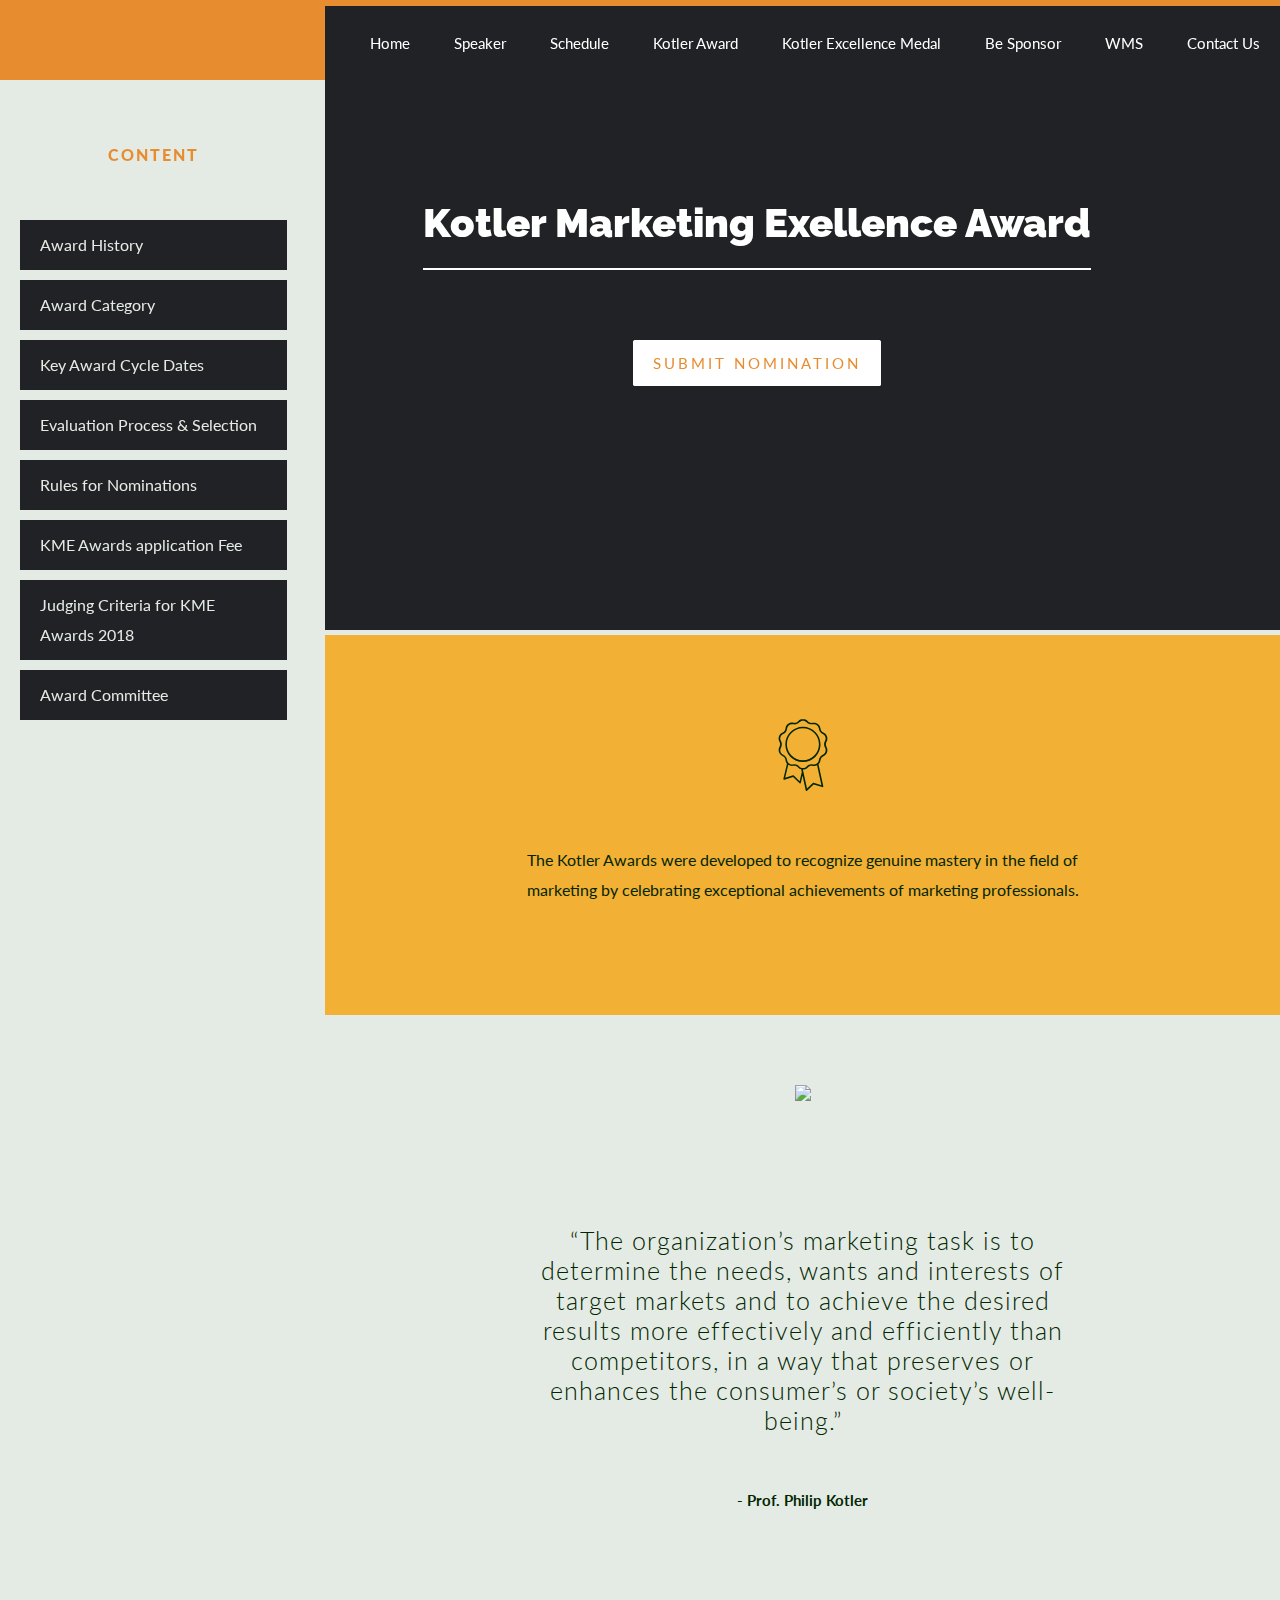
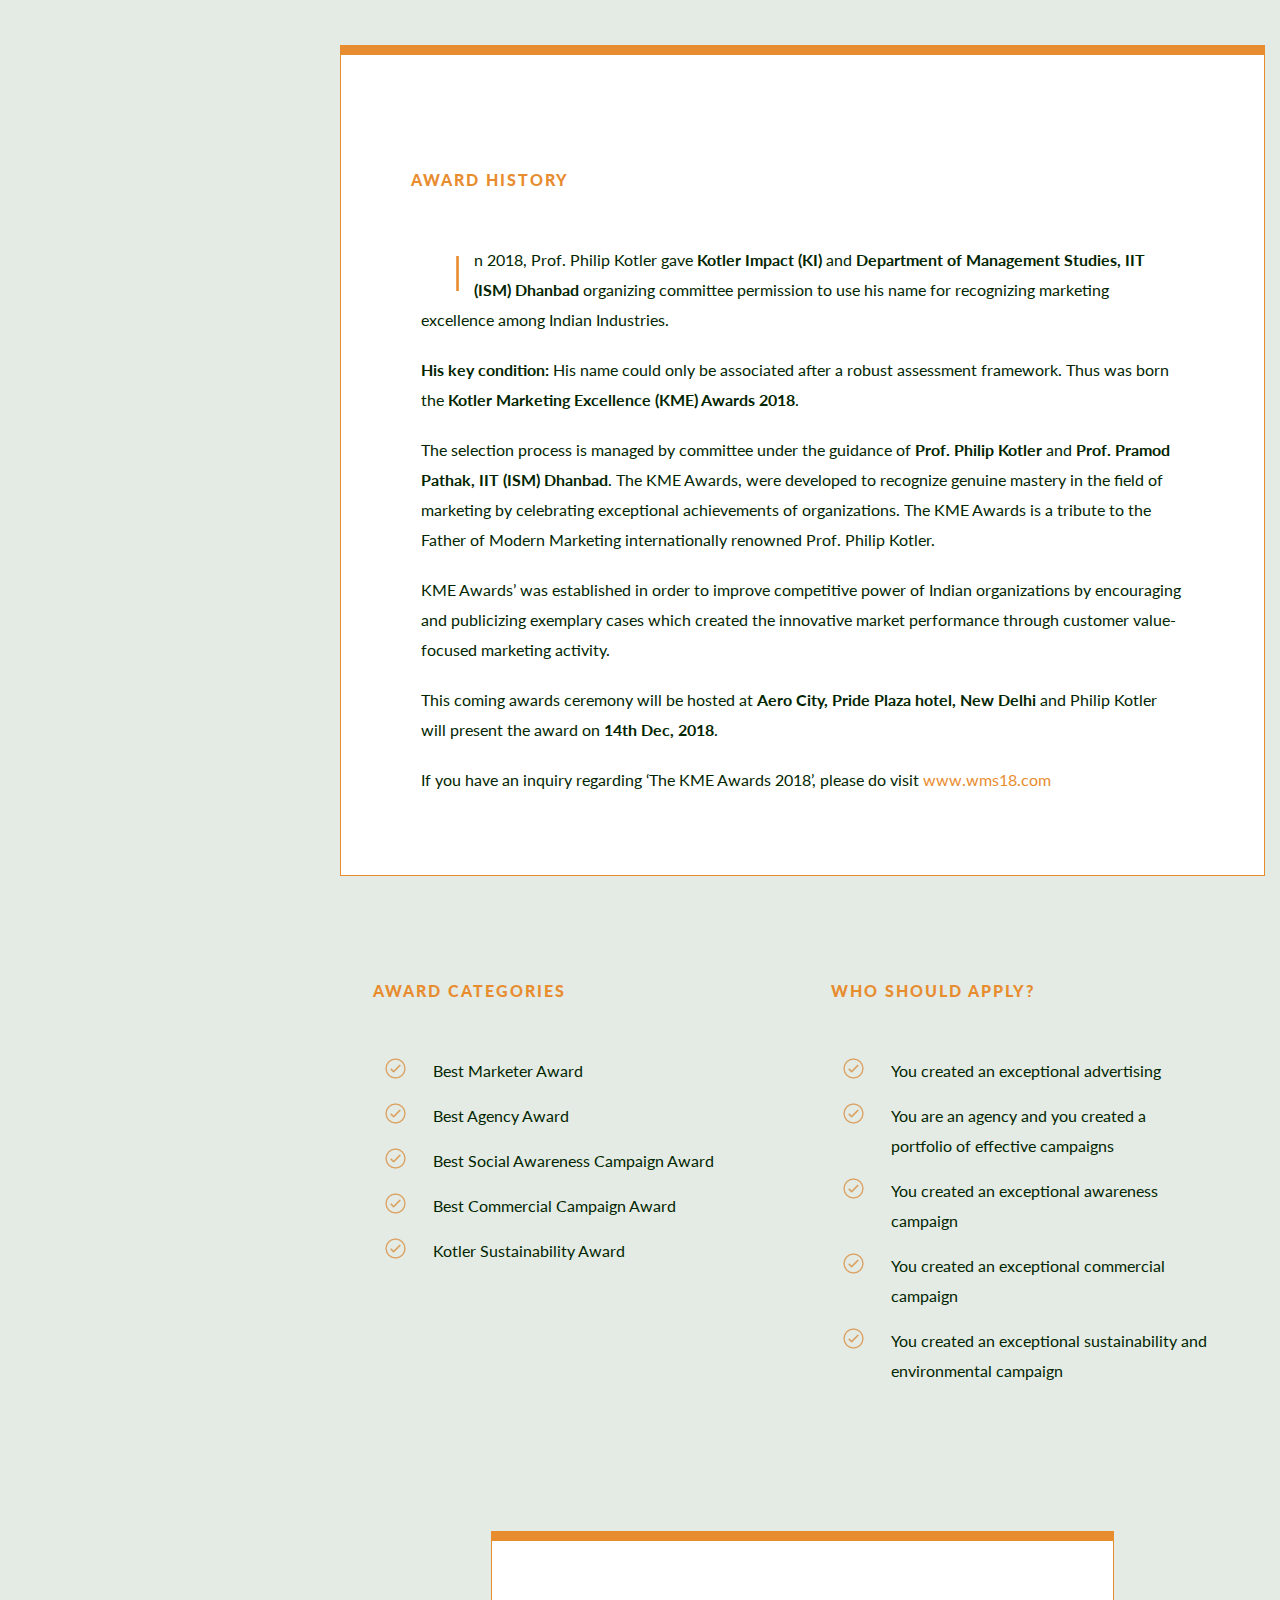
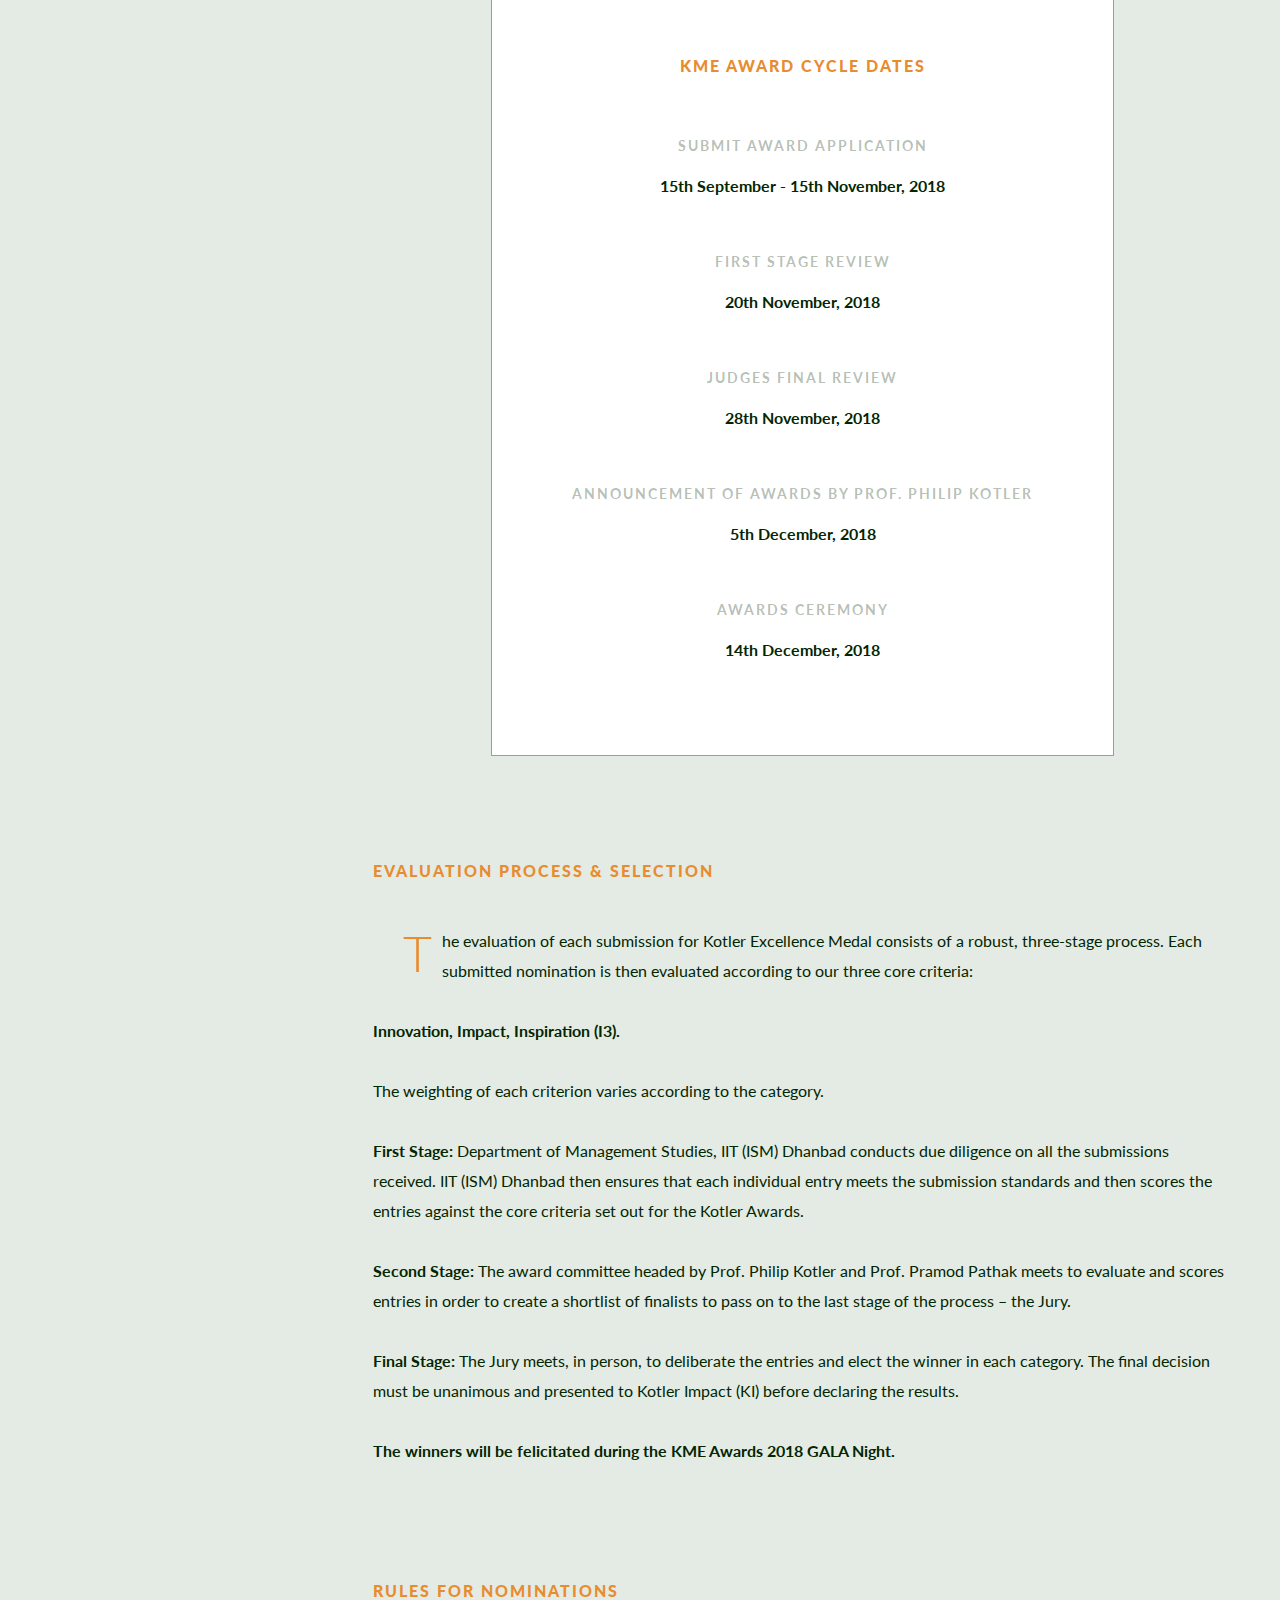
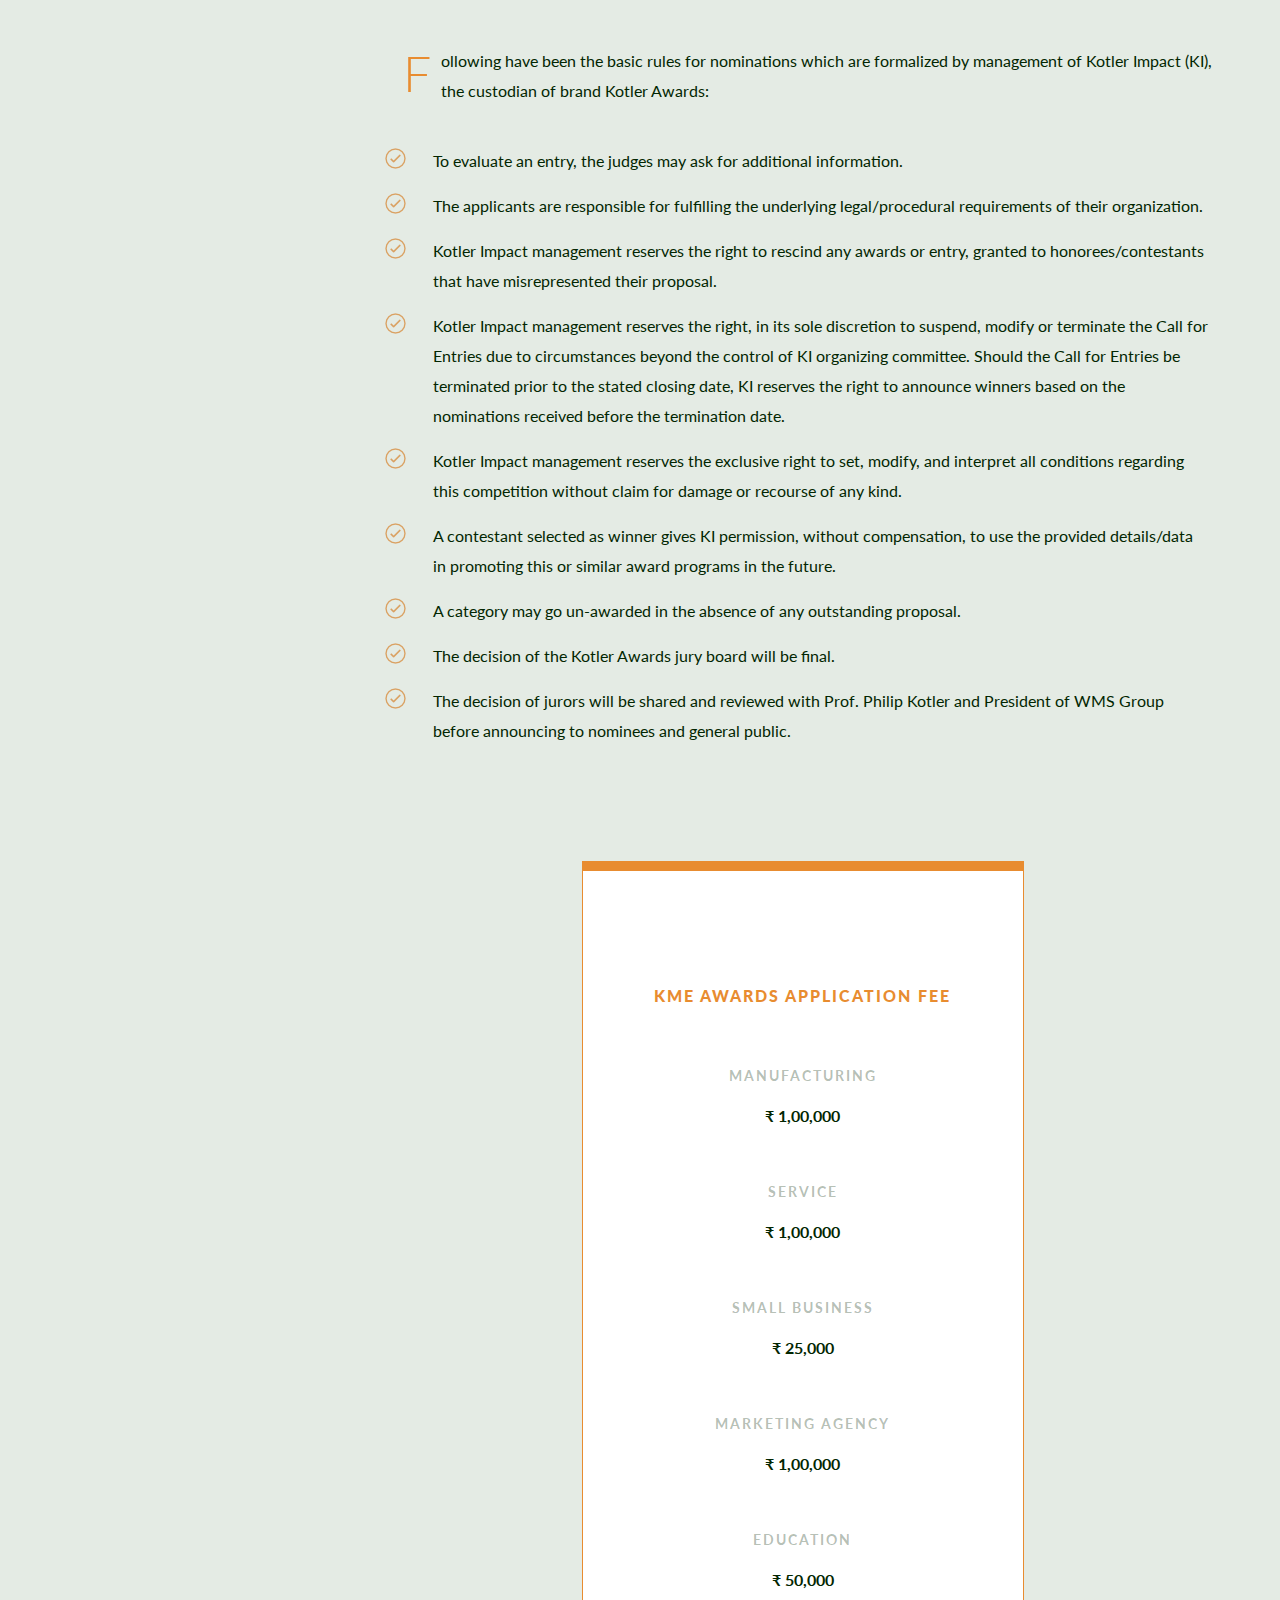
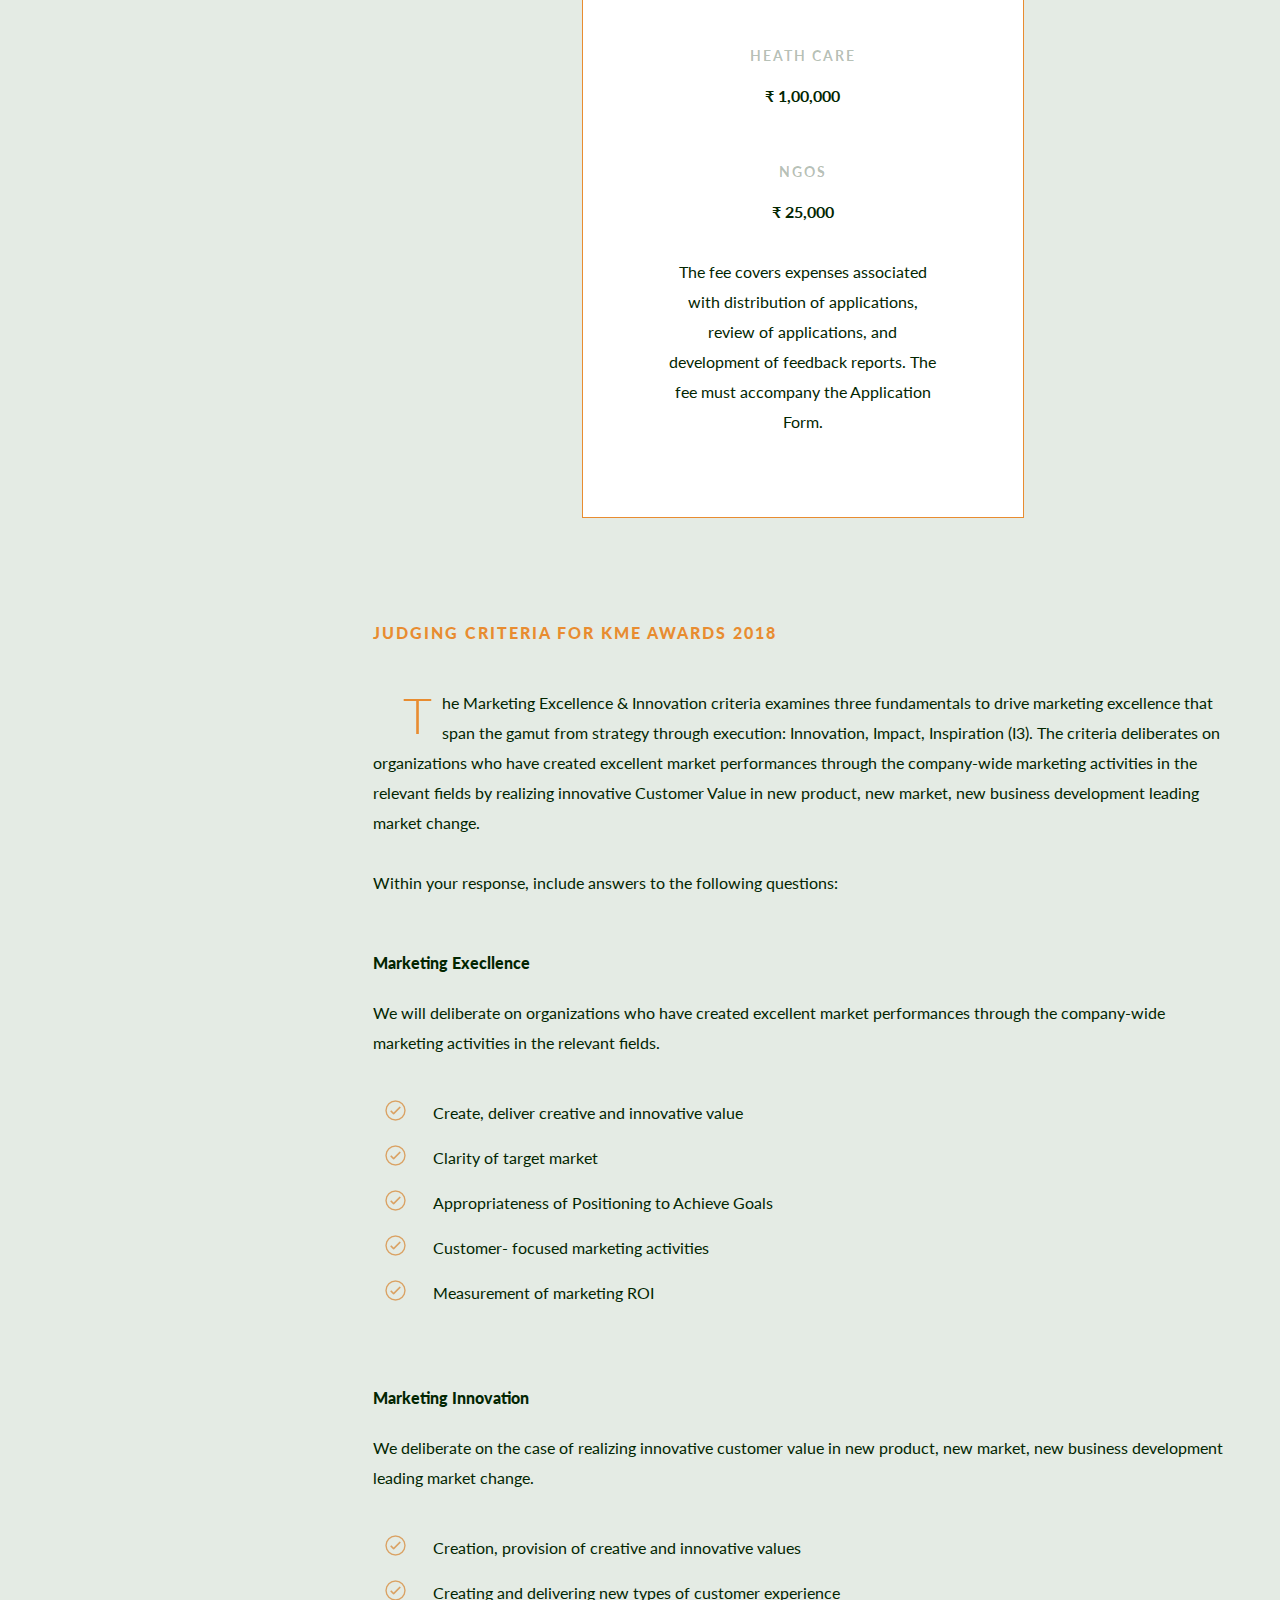
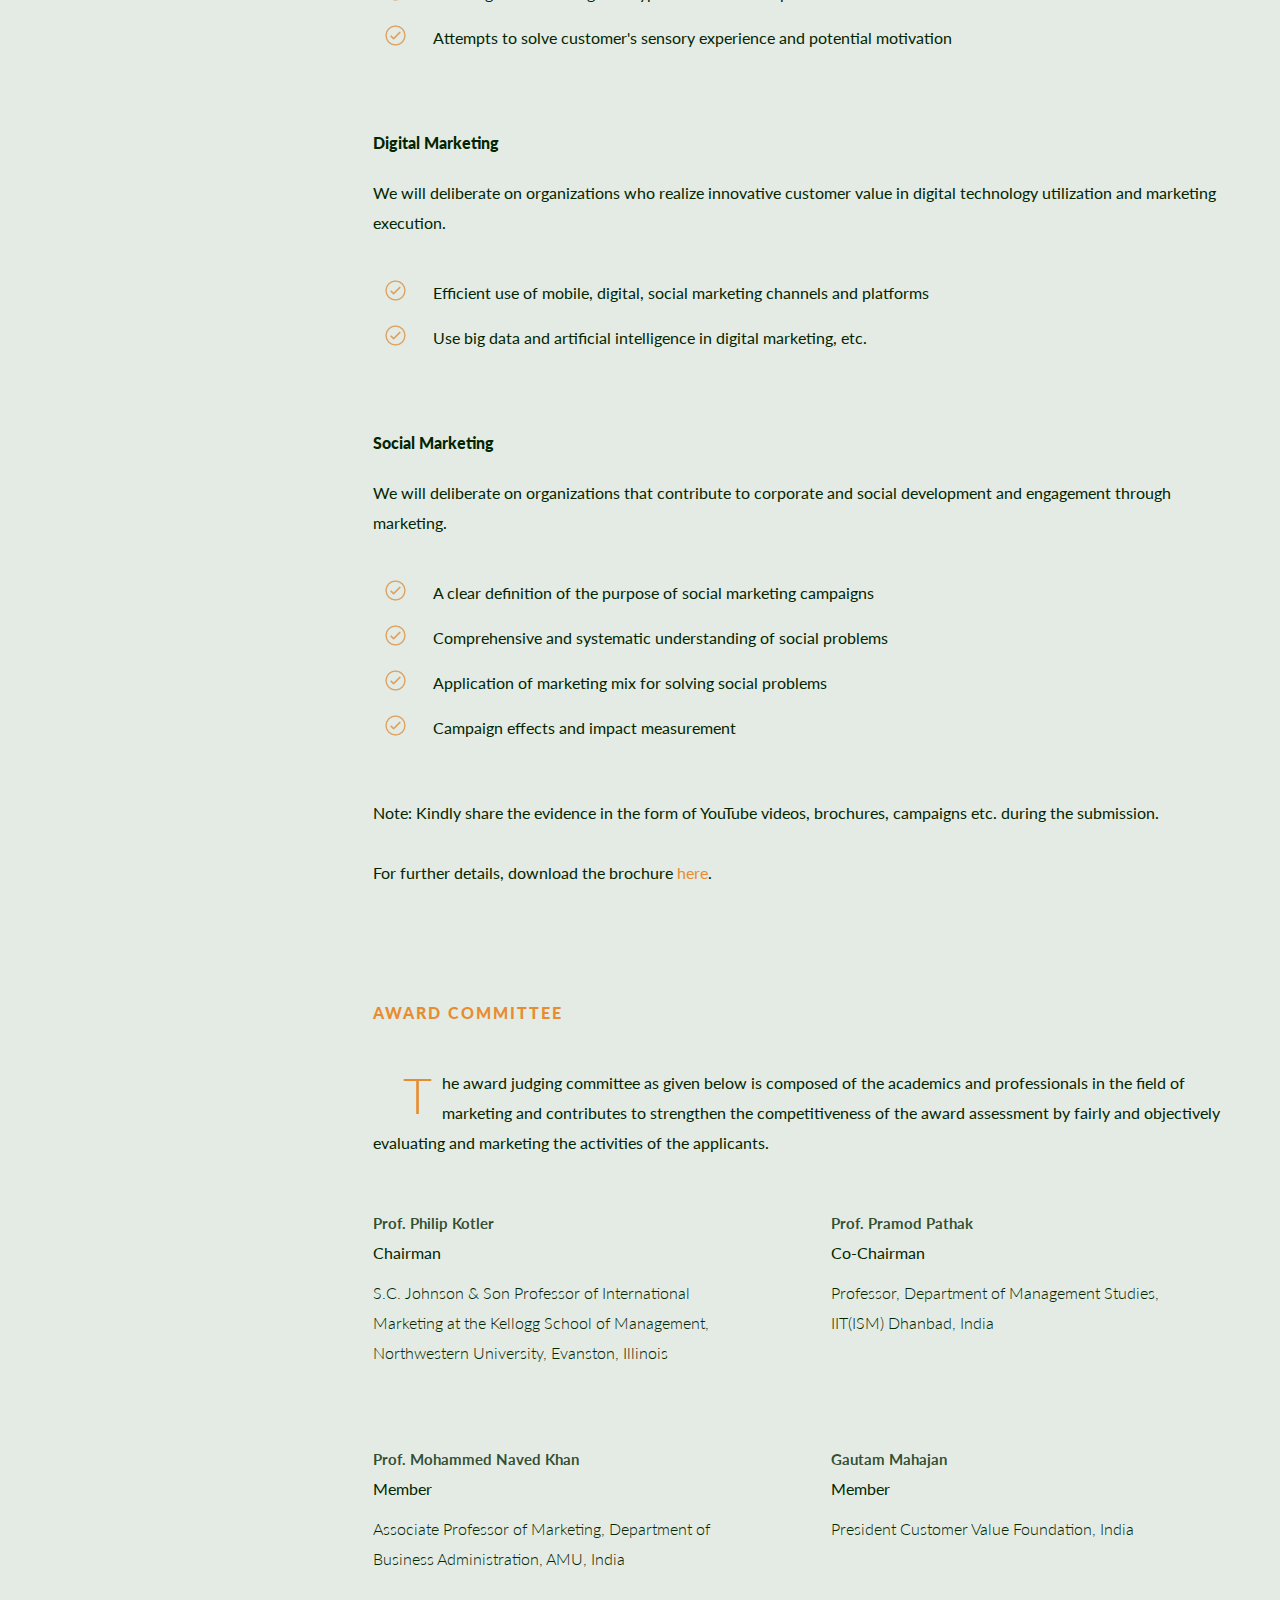
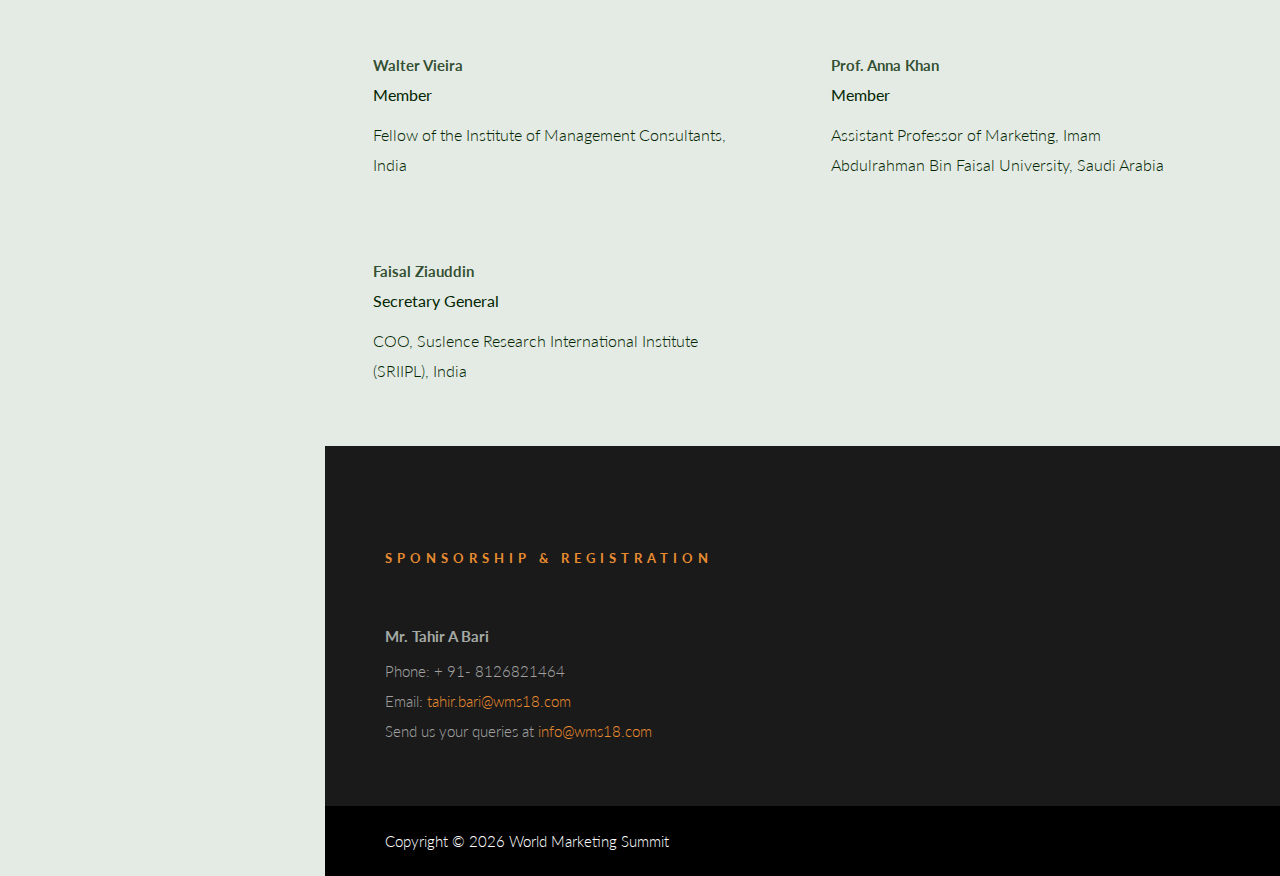
==== award.html @ 176948ea "images optimized" ====
<!DOCTYPE html> <html lang=en> <head> <meta charset=UTF-8> <meta name=viewport content="width=device-width,initial-scale=1"> <meta http-equiv=X-UA-Compatible content="ie=edge"> <meta name=description content="Sponsorship, World Marketing Summit | 2018 India"> <meta name=keywords content="Sponsorship, World Marketing Summit, 2018, India, Kotler, Philip Kotler, Award"> <meta name=author content="Saptarshi Basu(https://www.sapbasu.com)"> <meta property=og:title content="Sponsorship - World Marketing Summit | 2018 India"> <meta property=og:url content=worldmarkettingsummit.com> <meta property=og:image content="a588860b13d4813bfdd430ac1d52441e.png"> <meta property=og:description content="World Marketing Summit | 2018 India"> <meta property=og:type content="Sponsorship - World Marketing Summit | 2018 India"> <meta name=description content="Sponsorship - World Marketing Summit | 2018 India"> <meta name=keywords content="Sponsorship, World Marketing Summit, 2018, India, Kotler, Philip Kotler, Award"> <meta name=author content="Saptarshi Basu(https://www.sapbasu.com)"> <meta name=theme-color content=#000000 /> <link rel="shortcut apple-touch-icon" type=image/x-icon href="a588860b13d4813bfdd430ac1d52441e.png" sizes=380x367> <link rel="shortcut apple-touch-icon" type=image/x-icon href="a588860b13d4813bfdd430ac1d52441e.png" sizes=380x367> <script src=https://cdnjs.cloudflare.com/ajax/libs/pace/1.0.2/pace.min.js></script> <link rel="shortcut icon" type=image/x-icon href="a588860b13d4813bfdd430ac1d52441e.png" sizes=380x367> <link rel="shortcut icon" type=image/x-icon href="a588860b13d4813bfdd430ac1d52441e.png" sizes=380x367> <link href="https://fonts.googleapis.com/css?family=Raleway:300,400,900|Lato:300,400,900" rel=stylesheet> <title>World Marketing Summit | 2018 India</title> <link href="loader.a059a66d.css" rel="stylesheet"><link href="main.e315ec36.css" rel="stylesheet"></head> <body> <nav id=navbar class=c-navbar> <button aria-label="Menu Button" class="hamburger hamburger--collapse c-navbar__mob-menu-btn" type=button onclick=toggleHamburger()> <span class=hamburger-box> <span class=hamburger-inner></span> </span> </button> <ul> <li> <a href=index.html#top onclick=closeMobMenu()>Home</a> </li> <li> <a href=index.html#speaker_list onclick=closeMobMenu()>Speaker</a> </li> <li> <a href=index.html#schedule onclick=closeMobMenu()>Schedule</a> </li> <li> <a href=award.html onclick=closeMobMenu()>Kotler Award</a> </li> <li> <a href=medal.html onclick=closeMobMenu()>Kotler Excellence Medal</a> </li> <li> <a href=sponsor.html onclick=closeMobMenu() onclick=closeMobMenu()>Be Sponsor</a> </li> <li> <a href=wms.html onclick=closeMobMenu()>WMS</a> </li> <li> <a href=index.html#contactus onclick=closeMobMenu()>Contact Us</a> </li> </ul> </nav> <div class=c-row> <div class=col-1-of-4> <section class=side-content> <div class=side-content__nav-placeholder></div> <div class=side-content__menu> <h2>Content</h2> <a id=award_history_lnk href=#award_history class=same-page onclick='changeBorderColor("#award_history_lnk")'>Award History </a> <a id=award_category_lnk href=#award_category class=same-page onclick='changeBorderColor("#award_category_lnk")'>Award Category </a> <a id=award_dates_lnk href=#award_dates class=same-page onclick='changeBorderColor("#award_dates_lnk")'>Key Award Cycle Dates</a> <a id=eval_process_lnk href=#eval_process class=same-page onclick='changeBorderColor("#eval_process_lnk")'>Evaluation Process &amp; Selection</a> <a id=nomination_rules_lnk href=#nomination_rules class=same-page onclick='changeBorderColor("#nomination_rules_lnk")'>Rules for Nominations</a> <a id=application_fees_lnk href=#application_fees class=same-page onclick='changeBorderColor("#application_fees_lnk")'>KME Awards application Fee</a> <a id=judging_criteria_lnk href=#judging_criteria class=same-page onclick='changeBorderColor("#judging_criteria_lnk")'>Judging Criteria for KME Awards 2018</a> <a id=award_committee_lnk href=#award_committee class=same-page onclick='changeBorderColor("#award_committee_lnk")'>Award Committee</a> </div> </section> </div> <div class=col-3-of-4> <header class=sponsor-header> <figure> <div class=sponsor-header__hero-image> </div> </figure> <div class=sponsor-header__title> <h1 class=title--main>Kotler Marketing Exellence Award</h1> <br/> <a class="c-btn c-btn--white" href="mailto:info@wms18.com?subject=NOMINATION FOR KOTLER AWARD ENQUIRY">Submit Nomination </a> </div> </header> <section class=award-def> <img class=award-def__icon src=80df1c76fb1daec7fc152d6b7e306418.svg /> <p class=award-def__definition>The Kotler Awards were developed to recognize genuine mastery in the field of marketing by celebrating exceptional achievements of marketing professionals.</p> </section> <section class=award-quotes> <img class=award-quotes__icon src=a76cf0876c346878f38ead33961772c0.svg /> <p class=award-quotes__quote>“The organization’s marketing task is to determine the needs, wants and interests of target markets and to achieve the desired results more effectively and efficiently than competitors, in a way that preserves or enhances the consumer’s or society’s well-being.”</p> <p class=award-quotes__author>- Prof. Philip Kotler</p> </section> <section class=award-history id=award_history> <div class=award-history__container> <h2>Award History</h2> <p><span class=dropcap>I</span>n 2018, Prof. Philip Kotler gave <em>Kotler Impact (KI)</em> and <em>Department of Management Studies, IIT (ISM) Dhanbad</em> organizing committee permission to use his name for recognizing marketing excellence among Indian Industries.</p> <p><em>His key condition:</em> His name could only be associated after a robust assessment framework. Thus was born the <em>Kotler Marketing Excellence (KME) Awards 2018</em>.</p> <p>The selection process is managed by committee under the guidance of <em>Prof. Philip Kotler</em> and <em>Prof. Pramod Pathak, IIT (ISM) Dhanbad</em>. The KME Awards, were developed to recognize genuine mastery in the field of marketing by celebrating exceptional achievements of organizations. The KME Awards is a tribute to the Father of Modern Marketing internationally renowned Prof. Philip Kotler. </p> <p>KME Awards’ was established in order to improve competitive power of Indian organizations by encouraging and publicizing exemplary cases which created the innovative market performance through customer value-focused marketing activity.</p> <p>This coming awards ceremony will be hosted at <em>Aero City, Pride Plaza hotel, New Delhi</em> and Philip Kotler will present the award on <em>14th Dec, 2018</em>.</p> <p>If you have an inquiry regarding ‘The KME Awards 2018’, please do visit <a href=www.wms18.com>www.wms18.com</a></p> </div> </section> <div class=award-info id=award_category> <div class=award-info__cat> <section class=award-info__cat__criteria> <h2>Award Categories</h2> <p style=padding:0> </p><ul> <li>Best Marketer Award</li> <li>Best Agency Award</li> <li>Best Social Awareness Campaign Award</li> <li>Best Commercial Campaign Award</li> <li>Kotler Sustainability Award</li> </ul> <p></p> </section> <section class=award-info__cat__criteria> <h2>Who Should Apply?</h2> <p style=padding:0> </p><ul> <li>You created an exceptional advertising</li> <li>You are an agency and you created a portfolio of effective campaigns</li> <li>You created an exceptional awareness campaign</li> <li>You created an exceptional commercial campaign</li> <li>You created an exceptional sustainability and environmental campaign</li> </ul> <p></p> </section> </div> </div> <div class=award-history id=award_dates> <section class=award-history__container> <h2 style=text-align:center>KME Award Cycle Dates</h2> <section class=award-info__cat__criteria__cycle-dates> <div> <p class=award-info__cat__criteria__cycle-dates__cycle> Submit Award Application </p> <p class=award-info__cat__criteria__cycle-dates__date>15th September - 15th November, 2018</p> </div> <div> <p class=award-info__cat__criteria__cycle-dates__cycle> First Stage Review </p> <p class=award-info__cat__criteria__cycle-dates__date>20th November, 2018</p> </div> <div> <p class=award-info__cat__criteria__cycle-dates__cycle> Judges Final Review </p> <p class=award-info__cat__criteria__cycle-dates__date>28th November, 2018</p> </div> <div> <p class=award-info__cat__criteria__cycle-dates__cycle> Announcement of Awards by Prof. Philip Kotler </p> <p class=award-info__cat__criteria__cycle-dates__date>5th December, 2018</p> </div> <div> <p class=award-info__cat__criteria__cycle-dates__cycle> Awards Ceremony </p> <p class=award-info__cat__criteria__cycle-dates__date>14th December, 2018</p> </div> </section> </section> </div> <div class=award-info id=eval_process> <section class=award-info__cat__criteria> <h2>Evaluation Process &amp; Selection</h2> <p> <span class=dropcap>T</span>he evaluation of each submission for Kotler Excellence Medal consists of a robust, three-stage process. Each submitted nomination is then evaluated according to our three core criteria: </p> <p><em>Innovation, Impact, Inspiration (I3).</em> </p> <p>The weighting of each criterion varies according to the category.</p> <p> <em>First Stage:</em> Department of Management Studies, IIT (ISM) Dhanbad conducts due diligence on all the submissions received. IIT (ISM) Dhanbad then ensures that each individual entry meets the submission standards and then scores the entries against the core criteria set out for the Kotler Awards. </p> <p> <em>Second Stage:</em> The award committee headed by Prof. Philip Kotler and Prof. Pramod Pathak meets to evaluate and scores entries in order to create a shortlist of finalists to pass on to the last stage of the process – the Jury. </p> <p> <em>Final Stage:</em> The Jury meets, in person, to deliberate the entries and elect the winner in each category. The final decision must be unanimous and presented to Kotler Impact (KI) before declaring the results. </p><p><em>The winners will be felicitated during the KME Awards 2018 GALA Night.</em></p> </section> <section class=award-info__cat__criteria id=nomination_rules> <h2>Rules for Nominations</h2> <p><span class=dropcap>F</span>ollowing have been the basic rules for nominations which are formalized by management of Kotler Impact (KI), the custodian of brand Kotler Awards:</p> <ul> <li> To evaluate an entry, the judges may ask for additional information.</li> <li> The applicants are responsible for fulfilling the underlying legal/procedural requirements of their organization.</li> <li>Kotler Impact management reserves the right to rescind any awards or entry, granted to honorees/contestants that have misrepresented their proposal.</li> <li>Kotler Impact management reserves the right, in its sole discretion to suspend, modify or terminate the Call for Entries due to circumstances beyond the control of KI organizing committee. Should the Call for Entries be terminated prior to the stated closing date, KI reserves the right to announce winners based on the nominations received before the termination date.</li> <li>Kotler Impact management reserves the exclusive right to set, modify, and interpret all conditions regarding this competition without claim for damage or recourse of any kind.</li> <li>A contestant selected as winner gives KI permission, without compensation, to use the provided details/data in promoting this or similar award programs in the future.</li> <li>A category may go un-awarded in the absence of any outstanding proposal.</li> <li>The decision of the Kotler Awards jury board will be final. </li> <li>The decision of jurors will be shared and reviewed with Prof. Philip Kotler and President of WMS Group before announcing to nominees and general public.</li> </ul> </section> </div> <div class=award-history id=application_fees> <section class=award-history__container> <h2 style=text-align:center>KME Awards application Fee</h2> <section class=award-info__cat__criteria__cycle-dates> <div> <p class=award-info__cat__criteria__cycle-dates__cycle> Manufacturing </p> <p class=award-info__cat__criteria__cycle-dates__date>&#8377; 1,00,000</p> </div> <div> <p class=award-info__cat__criteria__cycle-dates__cycle> Service </p> <p class=award-info__cat__criteria__cycle-dates__date>&#8377; 1,00,000</p> </div> <div> <p class=award-info__cat__criteria__cycle-dates__cycle> Small Business </p> <p class=award-info__cat__criteria__cycle-dates__date>&#8377; 25,000</p> </div> <div> <p class=award-info__cat__criteria__cycle-dates__cycle> Marketing Agency </p> <p class=award-info__cat__criteria__cycle-dates__date>&#8377; 1,00,000</p> </div> <div> <p class=award-info__cat__criteria__cycle-dates__cycle> Education </p> <p class=award-info__cat__criteria__cycle-dates__date>&#8377; 50,000</p> </div> <div> <p class=award-info__cat__criteria__cycle-dates__cycle> Heath Care </p> <p class=award-info__cat__criteria__cycle-dates__date>&#8377; 1,00,000</p> </div> <div> <p class=award-info__cat__criteria__cycle-dates__cycle> NGOs </p> <p class=award-info__cat__criteria__cycle-dates__date>&#8377; 25,000</p> </div> </section> <p style=text-align:center;max-width:30rem>The fee covers expenses associated with distribution of applications, review of applications, and development of feedback reports. The fee must accompany the Application Form.</p> </section> </div> <div class=award-info id=judging_criteria> <section class=award-info__cat__criteria> <h2>Judging Criteria for KME Awards 2018</h2> <p><span class=dropcap>T</span>he Marketing Excellence & Innovation criteria examines three fundamentals to drive marketing excellence that span the gamut from strategy through execution: Innovation, Impact, Inspiration (I3). The criteria deliberates on organizations who have created excellent market performances through the company-wide marketing activities in the relevant fields by realizing innovative Customer Value in new product, new market, new business development leading market change. </p> <p>Within your response, include answers to the following questions:</p> <h3>Marketing Execllence</h3> <p>We will deliberate on organizations who have created excellent market performances through the company-wide marketing activities in the relevant fields.</p> <ul> <li>Create, deliver creative and innovative value</li> <li>Clarity of target market </li> <li>Appropriateness of Positioning to Achieve Goals </li> <li>Customer- focused marketing activities </li> <li>Measurement of marketing ROI </li> </ul> <h3>Marketing Innovation</h3> <p>We deliberate on the case of realizing innovative customer value in new product, new market, new business development leading market change.</p> <ul> <li>Creation, provision of creative and innovative values </li> <li>Creating and delivering new types of customer experience </li> <li>Attempts to solve customer's sensory experience and potential motivation </li> </ul> <h3>Digital Marketing</h3> <p>We will deliberate on organizations who realize innovative customer value in digital technology utilization and marketing execution. </p> <ul> <li>Efficient use of mobile, digital, social marketing channels and platforms </li> <li>Use big data and artificial intelligence in digital marketing, etc. </li> </ul> <h3>Social Marketing</h3> <p>We will deliberate on organizations that contribute to corporate and social development and engagement through marketing. </p> <ul> <li>A clear definition of the purpose of social marketing campaigns </li> <li>Comprehensive and systematic understanding of social problems </li> <li>Application of marketing mix for solving social problems </li> <li>Campaign effects and impact measurement </li> </ul> <p>Note: Kindly share the evidence in the form of YouTube videos, brochures, campaigns etc. during the submission. </p> <p>For further details, download the brochure <a href=Kotler_Awards_2018.pdf class=link-more aria-label="Brochure download link">here</a>.</p> </section> </div> <div class=award-info id=award_committee> <div class=award-info__cat__criteria> <h2>Award Committee</h2> <p><span class=dropcap>T</span>he award judging committee as given below is composed of the academics and professionals in the field of marketing and contributes to strengthen the competitiveness of the award assessment by fairly and objectively evaluating and marketing the activities of the applicants. </p> </div> <section class="award-info__cat committee"> <div> <h3>Prof. Philip Kotler</h3> <h4>Chairman</h4> <p>S.C. Johnson & Son Professor of International Marketing at the Kellogg School of Management, Northwestern University, Evanston, Illinois</p> </div> <div> <h3>Prof. Pramod Pathak</h3> <h4>Co-Chairman</h4> <p>Professor, Department of Management Studies, IIT(ISM) Dhanbad, India</p> </div> <div> <h3>Prof. Mohammed Naved Khan</h3> <h4>Member</h4> <p>Associate Professor of Marketing, Department of Business Administration, AMU, India</p> </div> <div> <h3>Gautam Mahajan</h3> <h4>Member</h4> <p>President Customer Value Foundation, India</p> </div> <div> <h3>Walter Vieira</h3> <h4>Member</h4> <p>Fellow of the Institute of Management Consultants, India</p> </div> <div> <h3>Prof. Anna Khan</h3> <h4>Member</h4> <p>Assistant Professor of Marketing, Imam Abdulrahman Bin Faisal University, Saudi Arabia</p> </div> <div> <h3>Faisal Ziauddin</h3> <h4>Secretary General</h4> <p>COO, Suslence Research International Institute (SRIIPL), India</p> </div> </section> </div> <footer class=footer> <header id=contactus class=header> <div class=c-row> <div class=col-1-of-2> <h2>Sponsorship & Registration</h2> <h3>Mr. Tahir A Bari</h3> <p>Phone: + 91- 8126821464</p> <p>Email: <a href=mailto:tahir.bari@wms18.com>tahir.bari@wms18.com</a> </p> <p>Send us your queries at <a href=mailto:info@wms18.com>info@wms18.com</a> </p> </div> </div> </header> <footer class=footer__copyright> <p></p> </footer> </footer> </div> </div> <script src=https://code.jquery.com/jquery-3.3.1.min.js integrity="sha256-FgpCb/KJQlLNfOu91ta32o/NMZxltwRo8QtmkMRdAu8=" crossorigin=anonymous></script> <script type="text/javascript" src="loader.4ec3579c9219ecaf95e3.js"></script><script type="text/javascript" src="main.4ec3579c9219ecaf95e3.js"></script></body> </html>
---- loader.a059a66d.css ----
*,:after,:before{margin:0;padding:0;box-sizing:inherit}html{font-size:50%}@media only screen and (min-width:992px){html{font-size:62.5%}}@font-face{font-family:Samarkan;src:url(f56de887103fafbc50b8d846974cd5d4.TTF)}body{box-sizing:border-box;font-family:Lato,sans-serif;font-size:1.6rem;line-height:3rem;background:#e4ebe4;color:#022601;padding:0;animation:body-animation 2s ease;animation-fill-mode:forwards;animation-delay:4s}ul li{padding:1rem}::-moz-selection{background-color:#022601;color:#fff}::selection{background-color:#022601;color:#fff}input:-webkit-autofill{-webkit-animation-name:autofill;-webkit-animation-fill-mode:both}a,a:focus,a:hover,a:link{text-decoration:none}a:hover{cursor:pointer}.pace{pointer-events:none;-webkit-user-select:none;-moz-user-select:none;-ms-user-select:none;user-select:none;z-index:2000;position:fixed;margin:auto;top:0;left:0;right:0;bottom:0;height:2rem;width:200px;background:#fff;border:1px solid #e88c30;overflow:hidden}.pace .pace-progress{box-sizing:border-box;transform:translateZ(0);max-width:200px;position:fixed;z-index:2000;display:block;position:absolute;top:0;right:100%;height:100%;width:100%;background:#e88c30}.pace.pace-inactive{display:none}.pace-running>:not(.pace){opacity:0}
---- main.e315ec36.css ----
*,:after,:before{margin:0;padding:0;box-sizing:inherit}html{font-size:50%}@media only screen and (min-width:992px){html{font-size:62.5%}}@font-face{font-family:Samarkan;src:url(f56de887103fafbc50b8d846974cd5d4.TTF)}body{box-sizing:border-box;font-family:Lato,sans-serif;font-size:1.6rem;line-height:3rem;background:#e4ebe4;color:#022601;padding:0;animation:body-animation 2s ease;animation-fill-mode:forwards;animation-delay:4s}ul li{padding:1rem}::-moz-selection{background-color:#022601;color:#fff}::selection{background-color:#022601;color:#fff}input:-webkit-autofill{-webkit-animation-name:autofill;-webkit-animation-fill-mode:both}a,a:focus,a:hover,a:link{text-decoration:none}a:hover{cursor:pointer}.title--main{font-family:Raleway,sans-serif;color:#fff;font-size:3rem;letter-spacing:0;display:block;font-weight:300;animation:none;padding:2rem 0;text-align:center;display:inline-block;border-bottom:2px solid #fff}@media only screen and (min-width:768px){.title--main{font-family:Raleway,sans-serif;color:#fff;font-size:4rem;letter-spacing:0;display:block;font-weight:900;animation:none;padding:2rem 0;text-align:left}}.title--secondary{font-family:Lato,sans-serif;color:#fff;font-size:3rem;letter-spacing:0;display:block;font-weight:300;animation:none;padding:1rem 0;text-align:center;text-transform:uppercase;word-spacing:.5rem}@media only screen and (min-width:768px){.title--secondary{font-family:Lato,sans-serif;color:#fff;font-size:3rem;letter-spacing:0;display:block;font-weight:700;animation:none;padding:1rem 0;text-align:left}}.title--secondary--center{font-weight:700}.title--secondary--center,.title--secondary--white{font-family:Lato,sans-serif;color:#fff;font-size:3rem;letter-spacing:0;display:block;animation:none;padding:1rem 0;text-align:center;text-transform:uppercase;word-spacing:.5rem}.title--secondary--white{font-weight:300}@media only screen and (min-width:768px){.title--secondary--white{font-family:Lato,sans-serif;color:#fff;font-size:3rem;letter-spacing:0;display:block;font-weight:700;animation:none;padding:1rem 0;text-align:left}}.title--tertiary{margin:auto;font-family:Lato,sans-serif;color:hsla(0,0%,100%,.8);font-size:2rem;letter-spacing:0;display:block;font-weight:300;animation:none;padding:1rem 0;text-align:left}.title--page-h1{font-weight:700;padding:2rem 1rem;text-align:left}.title--page-h1,.title--page-h1--center{font-family:Lato,sans-serif;color:#022601;font-size:2rem;letter-spacing:0;display:block;animation:none;text-transform:uppercase}.title--page-h1--center{font-weight:400;padding:2rem 0;text-align:center}.title--page-h1--center--white{font-family:Lato,sans-serif;font-size:3rem;letter-spacing:0;font-weight:300;text-align:center}.title--page-h1--center--white,.title--page-h2{color:#fff;display:block;animation:none;padding:2rem 0}.title--page-h2{font-family:Raleway,sans-serif;font-size:1.5rem;letter-spacing:.2rem;font-weight:700;text-align:left;text-transform:uppercase}.title--page-h1--light-center{color:#e88c30;font-size:2rem;font-weight:400;text-align:center}.title--page-h1--light-center,.title--page-h3{font-family:Lato,sans-serif;letter-spacing:0;display:block;animation:none;padding:1rem 0}.title--page-h3{color:#e4ebe4;font-size:1.5rem;font-weight:300;text-align:left;text-transform:uppercase;word-spacing:1rem}.india-font{font-family:Samarkan,sans-serif;font-size:3.5rem}.c-row{max-width:100%;margin:0 auto}.c-row:not(:last-child){margin-bottom:0}@media only screen and (max-width:48em){.c-row:not(:last-child){margin-bottom:0}}@media only screen and (max-width:48em){.c-row{max-width:100%}}.c-row:after{content:"";display:table;clear:both}.c-row [class^=col-]{float:left}.c-row [class^=col-]:not(:last-child){margin-right:2rem}@media only screen and (max-width:48em){.c-row [class^=col-]:not(:last-child){margin-right:0;margin-bottom:0}}@media only screen and (max-width:48em){.c-row [class^=col-]{width:100%!important}}.c-row .col-1-of-2{width:calc((100% - 2rem) / 2)}.c-row .col-1-of-3{width:calc((100% - 2 * 2rem) / 3)}.c-row .col-2-of-3{width:calc(2 * ((100% - 2 * 2rem) / 3) + 2rem)}.c-row .col-1-of-4{width:calc((100% - 3 * 2rem) / 4)}.c-row .col-2-of-4{width:calc(2 * ((100% - 3 * 2rem) / 4) + 2rem)}.c-row .col-3-of-4{width:calc(3 * ((100% - 3 * 2rem) / 4) + 2 * 2rem)}.icon{height:4rem;width:4rem;display:inline-block;background:hsla(0,0%,100%,.1);border-radius:50%;margin-right:1rem;padding:.5rem}@media only screen and (min-width:992px){.icon{padding:.8rem}}.icon-lg{height:5rem;width:5rem;display:inline-block;background:hsla(0,0%,100%,.3);border-radius:50%;margin-right:2rem;padding:1rem}@media only screen and (min-width:992px){.icon-lg{padding:.95rem 1.3rem}}.img-in-carousel-position{position:absolute;height:60vh}@media only screen and (min-width:768px){.img-in-carousel-position{height:70vh}}.text-container{display:-ms-flexbox;display:flex;-ms-flex-direction:column;flex-direction:column;-ms-flex-pack:center;justify-content:center;height:60vh;margin:0 5rem}@media only screen and (min-width:768px){.text-container{height:70vh;margin:0}}.c-btn,.c-btn:link,.c-btn:visited{text-transform:uppercase;letter-spacing:.3rem;text-decoration:none;padding:.3rem 2rem;display:inline-block;border-radius:.25rem;transition:all .2s;position:relative;font-size:1.5rem;border:none;cursor:pointer;margin:2rem 0;line-height:4rem;font-weight:400}.c-btn:hover{transform:translateY(-3px);box-shadow:0 1rem 2rem rgba(0,0,0,.2)}.c-btn:hover:after{transform:scaleX(1.4) scaleY(1.6);opacity:0}.c-btn:active,.c-btn:focus{outline:none;transform:translateY(-1px);box-shadow:0 .5rem 1rem rgba(0,0,0,.2)}.c-btn--white{color:#e88c30!important}.c-btn--white,.c-btn--white:after{background-color:#fff}.c-btn--white:hover{color:#e88c30!important}.c-btn--secondary{color:#fff}.c-btn--secondary,.c-btn--secondary:after{background-color:#e88c30}.c-btn--secondary:hover{color:#fff}.c-btn--primary{color:#022601!important}.c-btn--primary,.c-btn--primary:after{background-color:#fff}.c-btn--primary:hover{color:#fff}.c-btn:after{content:"";display:inline-block;height:100%;width:100%;border-radius:.25rem;position:absolute;top:0;left:0;z-index:-1;transition:all .4s}strong{font-weight:700}.link-regular{color:#e88c30;text-align:right;display:block;font-size:1.5rem}.link-more{color:#e88c30;display:inline;font-size:1.6rem}.youtube-container{width:100%;height:40rem;padding:0}.social-icon{width:4.5rem;padding-right:2rem}.dropcap{font-size:5rem;color:#e88c30;float:left;padding:1.2rem 1rem .5rem 3rem;font-family:Lato;font-weight:300}.overlap-w-hdr{margin-top:-15rem;z-index:10;position:relative}.bottom-triangle{-webkit-clip-path:polygon(100% 80%,100% 100%,80% 100%,100% 80%);clip-path:polygon(100% 80%,100% 100%,80% 100%,100% 80%);background-color:#f2b035;position:absolute;top:0;left:0;height:100%;width:100%}.for-mobile{transform:translateY(-8rem)!important}@media only screen and (min-width:768px){.for-mobile{display:none!important}}figure .hero-1{background-color:#212225}em{font-weight:700;font-style:normal}a{color:#e88c30}.w-90{width:90%}.mb-6{margin-bottom:6rem!important}.c-navbar{transition:all .5s;border-top:6px solid #e88c30;background-color:transparent;position:absolute;top:0;left:0;width:100%;text-align:right;z-index:100;height:8rem}.c-navbar__sticky{position:fixed;background-color:#fff}.c-navbar__sticky a{color:#022601!important}.c-navbar__sticky a:before{background-color:#e88c30!important}.c-navbar ul li{display:none}@media only screen and (min-width:768px){.c-navbar ul li{list-style:none;display:inline-block;color:#fff;margin:0;padding:2.2rem 0}}.c-navbar ul li a,.c-navbar ul li a :active,.c-navbar ul li a :focus,.c-navbar ul li a :link,.c-navbar ul li a :visited{margin:0 2rem;padding:4rem 0 1rem;font-size:1.5rem;transition:all .2s;border-radius:0 0 5px 5px;position:relative;cursor:pointer;text-decoration:none;color:#fff}.c-navbar ul li a:before{content:"";position:absolute;width:100%;height:3px;bottom:0;left:0;background-color:#fff;visibility:hidden;transform:scaleX(0);transition:all .3s ease-in-out 0s}.c-navbar ul li a:hover:before{visibility:visible;transform:scaleX(1)}.c-navbar__tab-menu-btn{display:none}@media only screen and (min-width:768px){.c-navbar__tab-menu-btn{display:block}}.c-navbar__mobile-menu{border-bottom:2px solid #e88c30}.c-navbar__mobile-menu ul li{display:block;height:6rem;width:100%;text-align:left;padding:1.5rem 3rem;color:#022601;border-left:2px solid #fff}.c-navbar__mobile-menu ul li:hover{border-left:2px solid #e88c30;background:#022601;color:#fff}.c-navbar__mobile-menu ul li:hover a{color:#fff!important}.c-navbar__mobile-menu ul li a,.c-navbar__mobile-menu ul li a :active,.c-navbar__mobile-menu ul li a :focus,.c-navbar__mobile-menu ul li a :link,.c-navbar__mobile-menu ul li a :visited{color:#022601}.c-navbar__mobile-menu ul li a:before{display:none}.c-navbar__mobile-menu ul{box-shadow:0 2px 4px rgba(0,0,0,.18);background:#fff}.c-navbar__mob-menu-btn{display:inherit}@media only screen and (min-width:768px){.c-navbar__mob-menu-btn{display:none!important}}.c-navbar__mob-menu-btn:focus{outline:0}.c-navbar__mob-menu-btn-scroll .hamburger-inner,.c-navbar__mob-menu-btn-scroll .hamburger-inner:after,.c-navbar__mob-menu-btn-scroll .hamburger-inner:before{background:#e88c30}@media only screen and (min-width:768px){.c-navbar__mob-menu-btn-scroll{display:none!important}}.footer{position:relative;color:#e4ebe4;font-weight:300;font-size:1.5rem;background:#1a1a1a;color:#fff}.footer header{padding:6rem}.footer header h2{font-family:Lato,sans-serif;color:#e88c30;font-size:1.3rem;letter-spacing:0;display:block;font-weight:700;animation:none;padding:4rem 0;text-align:left;text-transform:uppercase;letter-spacing:.5rem;line-height:2.5rem}.footer header h3{padding:1rem 0;padding-bottom:.5rem}.footer header h3,.footer header h4{font-family:Lato,sans-serif;color:rgba(228,235,228,.7);font-size:1.5rem;letter-spacing:0;display:block;font-weight:700;animation:none;text-align:left}.footer header h4{padding:1rem 0;padding-top:0;padding-bottom:1rem}.footer header p{margin:0;line-height:3rem;color:hsla(0,0%,100%,.6)}.footer header a,.footer header a :active,.footer header a :focus,.footer header a :link,.footer header a :visited{color:#e88c30}.footer footer{padding:2rem 6rem;background:#000}.main-header{position:relative;width:100%;height:60vh}.main-header figure{margin:0}@media only screen and (min-width:768px){.main-header{height:70vh}}.main-header__left-section{background-color:rgba(2,38,1,.4);display:-ms-flexbox;display:flex;-ms-flex-pack:center;justify-content:center;-ms-flex-direction:column;flex-direction:column;-ms-flex-align:center;align-items:center}@media only screen and (min-width:768px){.main-header__left-section{height:70vh;width:25%;background-color:#e88c30}}@media only screen and (min-width:0){.main-header__left-section__logo{height:5rem}}@media only screen and (min-width:768px){.main-header__left-section__logo{height:12rem}}.main-header__right-section{position:absolute;left:0;top:0;width:100%;height:100%;line-height:4rem}.main-header__right-section__hero-image{position:absolute!important;width:100%;height:100%;transition:opacity 1s ease-in-out;background-size:cover;background-position:bottom;-webkit-backface-visibility:hidden;backface-visibility:hidden;background-attachment:fixed;mix-blend-mode:lighten;background-image:url(be7cd202b8ff386d431c3d1111267143.jpg);filter:grayscale(100%)}@media only screen and (min-width:768px){.main-header__right-section__hero-image{background-image:url(b7e10d816a183cc2e0eb07eea17920a3.png)}}.main-header__right-section__hero-image-1{position:absolute!important;width:100%;height:100%;transition:opacity 1s ease-in-out;background-size:cover;background-position:50%;-webkit-backface-visibility:hidden;backface-visibility:hidden;background-attachment:fixed;mix-blend-mode:lighten;background-image:linear-gradient(120deg,rgba(0,0,0,.3),rgba(0,0,0,.3)),url(0b270e040d0c66bae6e7eb086532dec5.jpg)}@media only screen and (min-width:768px){.main-header__right-section__hero-image-1{background-image:linear-gradient(120deg,rgba(0,0,0,.3),rgba(0,0,0,.3)),url(72ffa1ea66fa7ab8aa12b0fb0bd7df8b.jpg)}}.main-header__right-section__hero-image-2{position:absolute!important;width:100%;height:100%;transition:opacity 1s ease-in-out;background-size:cover;background-position:50%;-webkit-backface-visibility:hidden;backface-visibility:hidden;background-attachment:fixed;mix-blend-mode:lighten;background-image:linear-gradient(120deg,rgba(0,0,0,.3),rgba(0,0,0,.3)),url(7d7312d63b22c7009ff29a3f1ce630a3.jpg)}@media only screen and (min-width:768px){.main-header__right-section__hero-image-2{background-image:linear-gradient(120deg,rgba(0,0,0,.3),rgba(0,0,0,.3)),url(b90ccd9fe5c826eb3b6de57548745bf1.jpg)}}@media only screen and (min-width:768px){.main-header__right-section__jagged-effect{position:absolute;top:0;left:0;height:70vh;width:100%;z-index:50;background-color:transparent;background-image:linear-gradient(135deg,#e88c30 50%,hsla(0,0%,100%,0) 0),linear-gradient(45deg,#e88c30 50%,hsla(0,0%,100%,0) 0);background-repeat:repeat-y;background-position:0 0,0 0,0 100%,0 100%;background-size:2rem 2rem,2rem 2rem,2rem 2rem,2rem 2rem}}.main-header__right-section h1:first-line{font-weight:900}@media only screen and (min-width:768px){.main-header__right-section{left:25%;top:0;line-height:5rem;margin-right:6rem;transform:translateX(0);width:75%}}.main-header__right-section__text{position:absolute;top:0;left:0;height:60vh;display:-ms-flexbox;display:flex;-ms-flex-direction:column;flex-direction:column;-ms-flex-pack:center;justify-content:center;-ms-flex-align:center;align-items:center;width:100%}@media only screen and (min-width:768px){.main-header__right-section__text{padding-left:10rem;width:60%;top:0;left:0;height:70vh}}.venue{min-height:30vh;background-color:#e4ebe4;position:relative;padding:0}.venue .c-row{margin:0;max-width:100%;height:100%}.venue .c-row .col-1-of-2{margin-bottom:0;padding:3rem 5rem;display:-ms-flexbox;display:flex;-ms-flex-direction:column;flex-direction:column;-ms-flex-pack:center;justify-content:center}@media only screen and (min-width:768px){.venue .c-row .col-1-of-2{padding:3rem 6rem;min-height:30vh}}.venue .c-row .col-1-of-2:last-child{padding-top:0}@media only screen and (min-width:768px){.venue .c-row .col-1-of-2:last-child{padding:3rem 6rem;position:relative;background-color:#3e5902}.venue .c-row .col-1-of-2:last-child .jagged-effect{position:absolute;top:0;left:0;height:100%;width:100%;background-color:transparent;background-image:linear-gradient(135deg,#e4ebe4 50%,hsla(0,0%,100%,0) 0),linear-gradient(45deg,#e4ebe4 50%,hsla(0,0%,100%,0) 0);background-repeat:repeat-y;background-position:0 0,0 0,0 100%,0 100%;background-size:2rem 2rem,2rem 2rem,2rem 2rem,2rem 2rem}.venue .c-row .col-1-of-2:last-child h2,.venue .c-row .col-1-of-2:last-child p{color:#fff}}@media only screen and (min-width:768px){.venue{width:100%}}.venue__header{color:#022601;letter-spacing:.2rem;font-weight:900;padding:2rem 0}.venue__header,.venue p{font-family:Lato,sans-serif;font-size:1.5rem;display:block;animation:none;text-align:left;text-transform:uppercase}.venue p{color:rgba(2,38,1,.5);letter-spacing:0;font-weight:400;padding:1rem 0;line-height:1.2rem;word-spacing:.5rem;padding:0;letter-spacing:.2rem}.schedule{margin:0;padding:4rem 1.5rem;background:#fff}@media only screen and (min-width:1400px){.schedule{padding:5rem}}.schedule__container{background:#e4ebe4;position:relative;margin-bottom:0;padding:4rem 5rem 8rem}.schedule__container__header{font-family:Lato,sans-serif;color:#e88c30;font-size:1.5rem;letter-spacing:0;display:block;font-weight:900;animation:none;padding:4rem 5rem;text-align:left;text-transform:uppercase;letter-spacing:.3rem}.schedule__container__time{display:block;padding:.75rem 0}.schedule__container__session,.schedule__container__time{font-family:Lato,sans-serif;color:#022601;font-size:1.5rem;letter-spacing:0;font-weight:300;animation:none;text-align:left}.schedule__container__session{display:block;padding:0;border-bottom:1px solid #022601;display:inline-block;padding-bottom:.5rem}.schedule__container__speaker{color:#022601;font-weight:900;padding:0;padding-top:1rem}.schedule__container__credentials,.schedule__container__speaker{font-family:Lato,sans-serif;font-size:1.5rem;letter-spacing:0;display:block;animation:none;text-align:left}.schedule__container__credentials{color:rgba(2,38,1,.6);font-weight:400;padding:0}.schedule__container__gap{margin-top:5rem}.time{background:url(cb38e8814800f05a3514351721b4c7a3.svg);display:inline-block;background-repeat:no-repeat;width:2rem;height:2rem;margin-bottom:-.5rem;margin-right:1rem}@media only screen and (min-width:1400px){.schedule-list{max-width:80%;margin:auto}}.speakers{margin:0;padding:4rem 1.5rem;background:#f2b035}@media only screen and (min-width:1400px){.speakers{padding:5rem}}.speakers__container{background:#e4ebe4;padding:4rem 2rem 8rem;box-shadow:0 16px 38px -12px rgba(0,0,0,.56),0 4px 25px 0 rgba(0,0,0,.12),0 8px 10px -5px rgba(0,0,0,.2)}.speakers__container__speaker-list{margin:auto}.speakers__container__speaker-list__header{font-family:Lato,sans-serif;color:#e88c30;font-size:1.5rem;letter-spacing:0;display:block;font-weight:900;animation:none;padding:4rem 5rem;text-align:left;text-transform:uppercase;letter-spacing:.3rem}@media only screen and (min-width:1400px){.speakers__container__speaker-list{max-width:80%}}.speaker{padding:4rem 2rem 6rem;border-radius:10px}@media only screen and (min-width:768px){.speaker{padding:4rem 0 10rem}}.speaker figure{display:-ms-flexbox;display:flex;-ms-flex-pack:center;justify-content:center}@media only screen and (min-width:768px){.speaker figure{display:inherit}}.speaker figure>img{width:100%;max-width:30rem;height:30rem;box-shadow:5px 5px 5px rgba(0,0,0,.7)}.speaker h2{font-family:Lato,sans-serif;color:#022601;font-size:2rem;letter-spacing:0;display:block;font-weight:900;animation:none;padding:0;text-align:left;padding-top:5rem}@media only screen and (min-width:768px){.speaker h2{padding-left:5rem;padding-top:0}}.speaker h3{font-family:Lato,sans-serif;color:rgba(2,38,1,.6);font-size:2rem;letter-spacing:0;display:block;font-weight:400;animation:none;padding:.5rem 0;text-align:left}@media only screen and (min-width:768px){.speaker h3{padding-left:5rem}}.speaker p{font-family:Lato,sans-serif;color:#022601;font-size:1.6rem;letter-spacing:0;display:block;font-weight:400;animation:none;padding:1rem 0;text-align:left;line-height:3rem}@media only screen and (min-width:768px){.speaker p{padding-left:5rem}}@media only screen and (min-width:768px){.speaker__social{margin-left:5rem}}.topics{background-image:linear-gradient(135deg,#3e5902,#f2b035);color:#e4ebe4;padding:8rem 0 5rem}.topics__content--1{font-family:Lato,sans-serif;color:#e4ebe4;font-size:2rem;letter-spacing:0;display:block;font-weight:400;animation:none;padding:1.5rem 1rem;text-align:left;padding-left:2rem;line-height:4rem}@media only screen and (min-width:1400px){.topics__content--1{padding-left:5rem}}.topics__content--2{font-family:Lato,sans-serif;color:#e4ebe4;font-size:2rem;letter-spacing:0;display:block;font-weight:400;animation:none;padding:1.5rem 1rem;text-align:left;padding-left:2rem;line-height:4rem}@media only screen and (min-width:1400px){.topics__content--2{padding-left:7rem}}.topics__content--3{font-family:Lato,sans-serif;color:#e4ebe4;font-size:2rem;letter-spacing:0;display:block;font-weight:400;animation:none;padding:1.5rem 1rem;text-align:left;padding-left:2rem;line-height:4rem}@media only screen and (min-width:1400px){.topics__content--3{padding-left:9rem}}.topics .c-row{margin:0;width:100%!important;max-width:100%;padding:1.5rem}@media only screen and (min-width:768px){.topics .c-row{margin:auto}}@media only screen and (min-width:1400px){.topics .c-row{padding:5rem;margin:auto}}@media only screen and (min-width:768px){.topics__list{padding:5rem 0}}.quotes{padding:3rem 0;background:#e4ebe4}.quotes__quote{font-family:Lato,sans-serif;color:#022601;font-size:3rem;letter-spacing:0;display:block;font-weight:300;animation:none;padding:2rem 0;text-align:center}.quotes #quote-carousel,.quotes #quote-carousel>.carousel-inner,.quotes #quote-carousel>.carousel-item{height:50rem}@media only screen and (min-width:335px){.quotes #quote-carousel,.quotes #quote-carousel>.carousel-inner,.quotes #quote-carousel>.carousel-item{height:38rem}}@media only screen and (min-width:768px){.quotes #quote-carousel,.quotes #quote-carousel>.carousel-inner,.quotes #quote-carousel>.carousel-item{height:25rem}}.quotes .carousel-item{padding-top:5rem}.quotes #quote-carousel{margin:5rem}.quotes .carousel-indicators li{background-color:rgba(2,38,1,.2)}.quotes .carousel-indicators .active{background-color:rgba(2,38,1,.6)}.sponsors{height:35rem;display:-ms-flexbox;display:flex;-ms-flex-direction:row;flex-direction:row;-ms-flex-pack:center;justify-content:center;-ms-flex-align:center;align-items:center;width:85%;margin:0 auto;background-color:#fff}@media only screen and (min-width:768px){.sponsors{width:90%}}.sponsors__sponsor{padding:1rem 3rem;height:100%}.sponsors__sponsor__type{font-family:Lato,sans-serif;color:#022601;font-size:1.5rem;letter-spacing:0;display:block;font-weight:300;animation:none;padding:4rem 0;text-align:center;text-transform:uppercase;letter-spacing:.2rem}.sponsors__sponsor__img{margin:0 auto;display:block;max-height:10rem;max-width:15rem;transition:all .3s}.sponsors__sponsor__img:hover{transform:scale(1.1)}.award-quotes{padding:5rem 3rem 9rem;background:#e4ebe4;line-height:3rem;max-width:95%;margin:auto;display:-ms-flexbox;display:flex;-ms-flex-line-pack:center;align-content:center;-ms-flex-direction:column;flex-direction:column}@media only screen and (min-width:768px){.award-quotes{max-width:70%}}@media only screen and (min-width:992px){.award-quotes{max-width:60rem}}.award-quotes__icon{margin:2rem auto;height:10rem}.award-quotes__quote{font-size:2.5rem;letter-spacing:0;font-weight:300;padding:2rem 0;letter-spacing:.1rem}.award-quotes__author,.award-quotes__quote{font-family:Lato,sans-serif;color:#022601;display:block;animation:none;text-align:center}.award-quotes__author{margin-top:3rem;font-size:1.5rem;letter-spacing:0;font-weight:700;padding:0}.award-def{background-color:#f2b035;padding:5rem 3rem 9rem;line-height:3rem;display:-ms-flexbox;display:flex;-ms-flex-pack:center;justify-content:center;-ms-flex-direction:column;flex-direction:column;border-top:5px solid #e4ebe4}.award-def__icon{margin:2rem auto;height:10rem}.award-def__definition{font-family:Lato,sans-serif;color:#022601;font-size:1.6rem;letter-spacing:0;display:block;font-weight:400;animation:none;padding:2rem 0;text-align:center;margin:auto;max-width:95%}@media only screen and (min-width:768px){.award-def__definition{max-width:70%}}@media only screen and (min-width:992px){.award-def__definition{max-width:60rem}}.award-qualities{background-color:#3e5902;padding:7rem 1rem}@media only screen and (min-width:992px){.award-qualities{padding:7rem 15rem}}.award-qualities ul li{color:#bcd2bc;font-weight:400;padding:1rem 5rem;padding:2rem;background-image:url(898d6e09120a11ebb7e8df08cd55de51.png);background-repeat:no-repeat;padding-left:5rem;padding-top:0}.award-qualities h2,.award-qualities ul li{font-family:Lato,sans-serif;font-size:1.6rem;letter-spacing:0;display:block;animation:none;text-align:left}.award-qualities h2{color:#fff;font-weight:700;padding:1rem 5rem;text-transform:uppercase;letter-spacing:.2rem}.award-qualities ul{vertical-align:middle;list-style:none;padding:5rem}.award-info{margin:auto}@media only screen and (min-width:992px){.award-info{max-width:90rem}}.award-info__cat{display:-ms-flexbox;display:flex;-ms-flex-wrap:wrap;flex-wrap:wrap;display:-ms-grid;display:grid;-ms-grid-columns:(minmax(44rem,1fr))[auto-fit];grid-template-columns:repeat(auto-fit,minmax(44rem,1fr));grid-gap:1em;padding:0;margin:0;-ms-flex-line-pack:start;align-content:start;-ms-flex-pack:center;justify-content:center}.award-info__cat__criteria{padding:1rem 6rem;position:relative}@media only screen and (min-width:992px){.award-info__cat__criteria{padding:2rem}}.award-info__cat__criteria h2{color:#e88c30;letter-spacing:0;padding:4rem 0;text-transform:uppercase;letter-spacing:.2rem}.award-info__cat__criteria h2,.award-info__cat__criteria h3{font-family:Lato,sans-serif;font-size:1.6rem;display:block;font-weight:900;animation:none;text-align:left}.award-info__cat__criteria h3{color:#022601;letter-spacing:0;padding:2rem 0}.award-info__cat__criteria p{padding-bottom:3rem}.award-info__cat__criteria ul li{font-family:Lato,sans-serif;color:#022601;font-size:1.6rem;letter-spacing:0;display:block;font-weight:400;animation:none;padding:1rem 5rem;text-align:left;padding:1.5rem;background-image:url(10124799dd8a11c9a316d6147ad1358e.png);background-repeat:no-repeat;padding-left:5rem;padding-top:0}.award-info__cat__criteria ul{vertical-align:middle;list-style:none;padding:1rem 1rem 4rem}.award-info__cat__criteria__cycle-dates{display:-ms-flexbox;display:flex;-ms-flex-wrap:wrap;flex-wrap:wrap;display:-ms-grid;display:grid;-ms-grid-columns:1fr;grid-template-columns:1fr;grid-auto-rows:minmax(10rem,auto);grid-gap:1em;padding:0;margin:0;-ms-flex-line-pack:start;align-content:start;-ms-flex-pack:center;justify-content:center}.award-info__cat__criteria__cycle-dates__cycle{font-weight:700;text-transform:uppercase;letter-spacing:.2rem;color:rgba(2,38,1,.3);padding-bottom:0!important;font-size:1.4rem;text-align:center}.award-info__cat__criteria__cycle-dates__date{padding-top:.5rem;font-weight:700;text-transform:none;letter-spacing:normal;color:#022601;text-align:center}.award-history{margin:0;padding:4rem 1.5rem;background:#e4ebe4;display:-ms-flexbox;display:flex;-ms-flex-align:center;align-items:center;-ms-flex-pack:center;justify-content:center}@media only screen and (min-width:1400px){.award-history{padding:5rem}}.award-history__container{border:1px solid #e88c30;border-top:10px solid #e88c30;position:relative;background:#fff;padding:4rem}@media only screen and (min-width:992px){.award-history__container{max-width:100rem;padding:7rem}}.award-history__container h2{color:#e88c30;letter-spacing:0;padding:4rem 0;text-transform:uppercase;letter-spacing:.2rem}.award-history__container h2,.award-history__container h3{font-family:Lato,sans-serif;font-size:1.6rem;display:block;font-weight:900;animation:none;text-align:left}.award-history__container h3{color:#022601;letter-spacing:0;padding:2rem 0}.award-history__container p{padding:1rem}.side-content{padding-bottom:5rem}.side-content__nav-placeholder{position:absolute;top:0;left:0;height:8rem;width:100%;background-color:#e88c30}.side-content__menu{padding-top:5rem}@media only screen and (min-width:768px){.side-content__menu{position:fixed;top:10rem;left:0;bottom:100vh;width:24%;padding-top:inherit}}.side-content h2{font-family:Lato,sans-serif;color:#e88c30;font-size:1.6rem;letter-spacing:0;display:block;font-weight:900;animation:none;padding:4rem 0;text-align:center;text-transform:uppercase;letter-spacing:.2rem;margin:auto}.side-content a{display:block;margin:auto;background-color:#212225;color:#e4ebe4;padding:1rem 2rem;margin:1rem 2rem;transition:all .5s;position:relative;background:linear-gradient(90deg,#e88c30 34%,#212225 65%);background-size:300% 100%;background-position:100% 100%}.side-content a:hover{background-position:0 100%}.side-content__selected-border{border-left:8px solid #e88c30!important}.committee div{margin-left:6rem;margin-bottom:6rem;margin-right:6rem}@media only screen and (min-width:992px){.committee div{margin-left:2rem}}.committee div h3{font-weight:700;color:rgba(2,38,1,.8);font-size:1.5rem}.committee div h4{font-size:1.6rem;padding-bottom:1rem;font-weight:400}.committee div p{font-weight:300;max-width:40rem}.sponsor-header{position:relative;width:100%;height:60vh;text-align:right;background-color:#212225}.sponsor-header figure{margin:0}@media only screen and (min-width:768px){.sponsor-header{height:70vh}}.sponsor-header__logo{position:absolute;left:3rem;top:2rem;height:5rem}.sponsor-header__hero-image{position:absolute!important;width:100%;height:100%;transition:opacity 1s ease-in-out;background-size:cover;background-position:50%;-webkit-backface-visibility:hidden;backface-visibility:hidden;background-attachment:fixed;mix-blend-mode:lighten;background-image:url(be7cd202b8ff386d431c3d1111267143.jpg);filter:grayscale(50%)}@media only screen and (min-width:768px){.sponsor-header__hero-image{background-image:url(b7e10d816a183cc2e0eb07eea17920a3.png)}}.sponsor-header__title{position:absolute;left:50%;top:25%;width:80%;transform:translateX(-50%);line-height:4rem;display:-ms-flexbox;display:flex;-ms-flex-direction:column;flex-direction:column;-ms-flex-pack:center;justify-content:center;-ms-flex-align:center;align-items:center}.sponsor-header__title h1:first-line{font-weight:900}@media only screen and (min-width:768px){.sponsor-header__title h1:first-line{font-weight:900}}@media only screen and (min-width:768px){.sponsor-header__title{width:auto;margin:2rem 5rem;left:5%!important;line-height:5rem;transform:translateX(0)}}@media only screen and (min-width:992px){.sponsor-header__title{width:auto;left:5%}}@media only screen and (min-width:1400px){.sponsor-header__title{width:auto;left:5%}}.packages{background:#e4ebe4;width:100%;padding:8rem 0}.packages ul li{padding:2rem;background-image:url(10124799dd8a11c9a316d6147ad1358e.png);background-repeat:no-repeat;padding-left:5rem;padding-top:0}.packages__shift{margin-top:-15rem}@media only screen and (min-width:768px){.packages__shift{margin-top:-20rem}}.packages__pkg-header{position:relative;z-index:2;border-radius:1rem;padding:4rem 4rem 4rem 1rem;background-color:#3e5902;color:#fff;box-shadow:0 2px 4px rgba(0,0,0,.18);text-align:right}@media only screen and (min-width:768px){.packages__pkg-header{margin-left:5rem;width:50%!important}}@media only screen and (min-width:1400px){.packages__pkg-header{margin-left:15rem;width:30%!important}}.packages__pkg-header__name-text{font-family:Lato,sans-serif;color:#fff;font-size:2rem;letter-spacing:0;display:block;font-weight:300;animation:none;padding:1rem 0;text-align:right;line-height:2.5rem;text-transform:uppercase;letter-spacing:.2rem;word-spacing:1rem}@media only screen and (min-width:768px){.packages__pkg-header__name-text{font-family:Lato,sans-serif;color:#fff;font-size:2rem;letter-spacing:0;display:block;font-weight:300;animation:none;padding:1rem 0;text-align:right;line-height:2.5rem;text-transform:uppercase;letter-spacing:.3rem;word-spacing:1rem}}.packages__pkg-header__dollar-text{font-size:3rem;display:block;font-weight:400;padding:0 1rem;display:inline-block}.packages__pkg-header__amount-text,.packages__pkg-header__dollar-text{font-family:Lato,sans-serif;color:#fff;letter-spacing:0;animation:none;text-align:right}.packages__pkg-header__amount-text{font-size:4rem;display:block;font-weight:300;padding:2rem 0;padding-bottom:6rem}.packages__pkg-header__opportunity-text{font-family:Lato,sans-serif;color:hsla(0,0%,100%,.7);font-size:1.5rem;letter-spacing:0;display:block;font-weight:400;animation:none;padding:1rem 0;text-align:right;text-transform:uppercase;line-height:1rem;letter-spacing:.3rem;word-spacing:.5rem}.packages__features{border-radius:1rem;position:relative;padding:15rem 5rem 5rem;background:#fff;z-index:1;box-shadow:0 2px 4px rgba(0,0,0,.18);margin-top:-12rem}@media only screen and (min-width:768px){.packages__features{margin-left:-10rem;margin-top:0;padding:15rem 5rem 5rem 10rem}}.packages__features__heading{font-family:Lato,sans-serif;color:#e88c30;font-size:2rem;letter-spacing:0;display:block;font-weight:400;animation:none;padding:0;text-align:right;line-height:1rem;text-transform:uppercase;letter-spacing:.5rem;word-spacing:1rem;border-bottom:2px solid #e88c30;padding-bottom:2rem;margin-bottom:2rem}.packages__features ul{vertical-align:middle;list-style:none;font-size:1.5rem}.packages__features__hide{display:none}.modal-title{color:#e88c30!important;text-transform:uppercase;letter-spacing:.2rem;font-weight:400;padding:2rem;line-height:2rem}.form-control,.modal-body{font-size:1.5rem!important}.modal-body{padding:2rem 5rem!important}.modal-footer{padding:.5rem 5rem!important}.form-control,.modal-footer{background-color:rgba(2,38,1,.2)!important}.form-control{border:none!important}.btn.active,.btn:active,button:active,button:focus,button:hover,input:active,input:focus,input:hover,label:focus,textarea:active,textarea:focus,textarea:hover{outline:0!important;outline:none!important;-webkit-appearance:none!important;box-shadow:none!important}.required{color:#e88c30}.existing-sponsors{margin:0 6rem;display:-ms-flexbox;display:flex;-ms-flex-wrap:wrap;flex-wrap:wrap;display:-ms-grid;display:grid;-ms-grid-columns:(minmax(35rem,1fr))[auto-fill];grid-template-columns:repeat(auto-fill,minmax(35rem,1fr));grid-auto-rows:minmax(30rem,auto);grid-gap:1em}.existing-sponsors__sponsor{display:-ms-grid;display:grid;grid-auto-columns:100%;grid-auto-rows:40% 60%}.existing-sponsors__sponsor__header{font-family:Lato,sans-serif;color:rgba(232,140,48,.6);font-size:1.5rem;letter-spacing:0;display:block;font-weight:400;animation:none;padding:.5rem 0;text-align:left;letter-spacing:.3rem;text-transform:uppercase;-ms-flex-item-align:center;-ms-grid-row-align:center;align-self:center;justify-self:center}.existing-sponsors__sponsor__logo{max-height:10rem;max-width:12rem;-ms-flex-item-align:start;align-self:flex-start;justify-self:center;transition:all .3s}.existing-sponsors__sponsor__logo:hover{transform:scale(1.3)}.timeline{position:relative;margin:4rem 1rem 4rem 8rem}@media only screen and (min-width:768px){.timeline{max-width:100%;margin:4rem 12rem}}.timeline:after{content:"";position:absolute;width:2px;background-color:rgba(2,38,1,.3);top:0;bottom:0;left:-5rem}.container{padding:1rem 4rem 6rem;position:relative;background-color:inherit;width:50%}.container:after{content:"";position:absolute;width:2.5rem;height:2.5rem;background-color:#e4ebe4;top:1.5rem;border-radius:50%;z-index:1;left:-6.1rem;border:2px solid rgba(2,38,1,.3)}.after-break{padding-top:7rem;margin-top:-3rem}.after-page-break{padding-top:7rem;margin-top:-8rem}@media only screen and (min-width:768px){.after-page-break{padding-top:0;margin-top:4rem}}.icon-on-timeline{position:relative;z-index:5;width:12rem;margin-top:-7rem;margin-left:-3rem}@media only screen and (min-width:768px){.icon-on-timeline{margin-left:1rem}}.submit-button,.submit-button:link,.submit-button:visited{color:#fff;background-color:#e88c30;border-radius:2px;margin:2rem;text-transform:uppercase;text-decoration:none;padding:.5rem 2rem;display:inline-block;border-radius:.25rem;transition:all .2s;position:relative;font-size:1.5rem;border:none;cursor:pointer;margin:2rem 0;line-height:4rem}.submit-button:hover{transform:translateY(-3px);box-shadow:0 1rem 2rem rgba(0,0,0,.2)}.submit-button:hover:after{transform:scaleX(1.4) scaleY(1.6);opacity:0}.submit-button:active,.submit-button:focus{outline:none;transform:translateY(-1px);box-shadow:0 .5rem 1rem rgba(0,0,0,.2)}.wms{padding:8rem 6rem;background-color:#e4ebe4;display:-ms-flexbox;display:flex;-ms-flex-direction:column;flex-direction:column;-ms-flex-pack:center;justify-content:center;margin:auto;position:relative}@media only screen and (min-width:768px){.wms{max-width:70rem}}.wms h2{font-family:Lato,sans-serif;color:#e88c30;font-size:1.5rem;letter-spacing:0;display:block;font-weight:900;animation:none;padding:4rem 0;text-align:left;text-transform:uppercase;letter-spacing:.2rem}.wms p{padding-bottom:3rem}.wms a,.wms a :active,.wms a :focus,.wms a :link,.wms a :visited{color:#e88c30}.medal__genesis{padding:8rem 6rem 2rem;background-color:#e4ebe4;display:-ms-flexbox;display:flex;-ms-flex-direction:column;flex-direction:column;-ms-flex-pack:center;justify-content:center;margin:auto;position:relative}@media only screen and (min-width:768px){.medal__genesis{max-width:70rem}}.medal__genesis h2{font-family:Lato,sans-serif;color:#e88c30;font-size:1.6rem;letter-spacing:0;display:block;font-weight:900;animation:none;padding:4rem 0;text-align:left;text-transform:uppercase;letter-spacing:.2rem}.medal__genesis p{padding-bottom:3rem}.medal__genesis a,.medal__genesis a :active,.medal__genesis a :focus,.medal__genesis a :link,.medal__genesis a :visited{color:#e88c30}.medal__background{padding:2rem 6rem;background-color:#e4ebe4;display:-ms-flexbox;display:flex;-ms-flex-direction:column;flex-direction:column;-ms-flex-pack:center;justify-content:center;margin:auto;position:relative}@media only screen and (min-width:768px){.medal__background{max-width:70rem}}.medal__background h2{font-family:Lato,sans-serif;color:#e88c30;font-size:1.6rem;letter-spacing:0;display:block;font-weight:900;animation:none;padding:4rem 0;text-align:left;text-transform:uppercase;letter-spacing:.2rem}.medal__background p{padding-bottom:3rem}.medal__selection{padding:2rem 6rem;background-color:#e4ebe4;display:-ms-flexbox;display:flex;-ms-flex-direction:column;flex-direction:column;-ms-flex-pack:center;justify-content:center;margin:auto;position:relative}@media only screen and (min-width:768px){.medal__selection{max-width:70rem}}.medal__selection h2{font-family:Lato,sans-serif;color:#e88c30;font-size:1.6rem;letter-spacing:0;display:block;font-weight:900;animation:none;padding:4rem 0;text-align:left;text-transform:uppercase;letter-spacing:.2rem}.medal__selection p{padding-bottom:3rem}.medal__criteria{padding:2rem 6rem;background-color:#e4ebe4;display:-ms-flexbox;display:flex;-ms-flex-direction:column;flex-direction:column;-ms-flex-pack:center;justify-content:center;margin:auto;position:relative}@media only screen and (min-width:768px){.medal__criteria{max-width:70rem}}.medal__criteria h2{color:#e88c30;letter-spacing:0;padding:4rem 0;text-transform:uppercase;letter-spacing:.2rem}.medal__criteria h2,.medal__criteria h3{font-family:Lato,sans-serif;font-size:1.6rem;display:block;font-weight:900;animation:none;text-align:left}.medal__criteria h3{color:#022601;letter-spacing:0;padding:2rem 0}.medal__criteria p{padding-bottom:3rem}.medal__criteria ul li{font-family:Lato,sans-serif;color:#022601;font-size:1.6rem;letter-spacing:0;display:block;font-weight:400;animation:none;padding:1rem 5rem;text-align:left;padding:1.5rem;background-image:url(10124799dd8a11c9a316d6147ad1358e.png);background-repeat:no-repeat;padding-left:5rem;padding-top:0}.medal__criteria ul{vertical-align:middle;list-style:none;padding:1rem 1rem 4rem}[data-aos][data-aos][data-aos-duration="50"],body[data-aos-duration="50"] [data-aos]{transition-duration:50ms}[data-aos][data-aos][data-aos-delay="50"],body[data-aos-delay="50"] [data-aos]{transition-delay:0}[data-aos][data-aos][data-aos-delay="50"].aos-animate,body[data-aos-delay="50"] [data-aos].aos-animate{transition-delay:50ms}[data-aos][data-aos][data-aos-duration="100"],body[data-aos-duration="100"] [data-aos]{transition-duration:.1s}[data-aos][data-aos][data-aos-delay="100"],body[data-aos-delay="100"] [data-aos]{transition-delay:0}[data-aos][data-aos][data-aos-delay="100"].aos-animate,body[data-aos-delay="100"] [data-aos].aos-animate{transition-delay:.1s}[data-aos][data-aos][data-aos-duration="150"],body[data-aos-duration="150"] [data-aos]{transition-duration:.15s}[data-aos][data-aos][data-aos-delay="150"],body[data-aos-delay="150"] [data-aos]{transition-delay:0}[data-aos][data-aos][data-aos-delay="150"].aos-animate,body[data-aos-delay="150"] [data-aos].aos-animate{transition-delay:.15s}[data-aos][data-aos][data-aos-duration="200"],body[data-aos-duration="200"] [data-aos]{transition-duration:.2s}[data-aos][data-aos][data-aos-delay="200"],body[data-aos-delay="200"] [data-aos]{transition-delay:0}[data-aos][data-aos][data-aos-delay="200"].aos-animate,body[data-aos-delay="200"] [data-aos].aos-animate{transition-delay:.2s}[data-aos][data-aos][data-aos-duration="250"],body[data-aos-duration="250"] [data-aos]{transition-duration:.25s}[data-aos][data-aos][data-aos-delay="250"],body[data-aos-delay="250"] [data-aos]{transition-delay:0}[data-aos][data-aos][data-aos-delay="250"].aos-animate,body[data-aos-delay="250"] [data-aos].aos-animate{transition-delay:.25s}[data-aos][data-aos][data-aos-duration="300"],body[data-aos-duration="300"] [data-aos]{transition-duration:.3s}[data-aos][data-aos][data-aos-delay="300"],body[data-aos-delay="300"] [data-aos]{transition-delay:0}[data-aos][data-aos][data-aos-delay="300"].aos-animate,body[data-aos-delay="300"] [data-aos].aos-animate{transition-delay:.3s}[data-aos][data-aos][data-aos-duration="350"],body[data-aos-duration="350"] [data-aos]{transition-duration:.35s}[data-aos][data-aos][data-aos-delay="350"],body[data-aos-delay="350"] [data-aos]{transition-delay:0}[data-aos][data-aos][data-aos-delay="350"].aos-animate,body[data-aos-delay="350"] [data-aos].aos-animate{transition-delay:.35s}[data-aos][data-aos][data-aos-duration="400"],body[data-aos-duration="400"] [data-aos]{transition-duration:.4s}[data-aos][data-aos][data-aos-delay="400"],body[data-aos-delay="400"] [data-aos]{transition-delay:0}[data-aos][data-aos][data-aos-delay="400"].aos-animate,body[data-aos-delay="400"] [data-aos].aos-animate{transition-delay:.4s}[data-aos][data-aos][data-aos-duration="450"],body[data-aos-duration="450"] [data-aos]{transition-duration:.45s}[data-aos][data-aos][data-aos-delay="450"],body[data-aos-delay="450"] [data-aos]{transition-delay:0}[data-aos][data-aos][data-aos-delay="450"].aos-animate,body[data-aos-delay="450"] [data-aos].aos-animate{transition-delay:.45s}[data-aos][data-aos][data-aos-duration="500"],body[data-aos-duration="500"] [data-aos]{transition-duration:.5s}[data-aos][data-aos][data-aos-delay="500"],body[data-aos-delay="500"] [data-aos]{transition-delay:0}[data-aos][data-aos][data-aos-delay="500"].aos-animate,body[data-aos-delay="500"] [data-aos].aos-animate{transition-delay:.5s}[data-aos][data-aos][data-aos-duration="550"],body[data-aos-duration="550"] [data-aos]{transition-duration:.55s}[data-aos][data-aos][data-aos-delay="550"],body[data-aos-delay="550"] [data-aos]{transition-delay:0}[data-aos][data-aos][data-aos-delay="550"].aos-animate,body[data-aos-delay="550"] [data-aos].aos-animate{transition-delay:.55s}[data-aos][data-aos][data-aos-duration="600"],body[data-aos-duration="600"] [data-aos]{transition-duration:.6s}[data-aos][data-aos][data-aos-delay="600"],body[data-aos-delay="600"] [data-aos]{transition-delay:0}[data-aos][data-aos][data-aos-delay="600"].aos-animate,body[data-aos-delay="600"] [data-aos].aos-animate{transition-delay:.6s}[data-aos][data-aos][data-aos-duration="650"],body[data-aos-duration="650"] [data-aos]{transition-duration:.65s}[data-aos][data-aos][data-aos-delay="650"],body[data-aos-delay="650"] [data-aos]{transition-delay:0}[data-aos][data-aos][data-aos-delay="650"].aos-animate,body[data-aos-delay="650"] [data-aos].aos-animate{transition-delay:.65s}[data-aos][data-aos][data-aos-duration="700"],body[data-aos-duration="700"] [data-aos]{transition-duration:.7s}[data-aos][data-aos][data-aos-delay="700"],body[data-aos-delay="700"] [data-aos]{transition-delay:0}[data-aos][data-aos][data-aos-delay="700"].aos-animate,body[data-aos-delay="700"] [data-aos].aos-animate{transition-delay:.7s}[data-aos][data-aos][data-aos-duration="750"],body[data-aos-duration="750"] [data-aos]{transition-duration:.75s}[data-aos][data-aos][data-aos-delay="750"],body[data-aos-delay="750"] [data-aos]{transition-delay:0}[data-aos][data-aos][data-aos-delay="750"].aos-animate,body[data-aos-delay="750"] [data-aos].aos-animate{transition-delay:.75s}[data-aos][data-aos][data-aos-duration="800"],body[data-aos-duration="800"] [data-aos]{transition-duration:.8s}[data-aos][data-aos][data-aos-delay="800"],body[data-aos-delay="800"] [data-aos]{transition-delay:0}[data-aos][data-aos][data-aos-delay="800"].aos-animate,body[data-aos-delay="800"] [data-aos].aos-animate{transition-delay:.8s}[data-aos][data-aos][data-aos-duration="850"],body[data-aos-duration="850"] [data-aos]{transition-duration:.85s}[data-aos][data-aos][data-aos-delay="850"],body[data-aos-delay="850"] [data-aos]{transition-delay:0}[data-aos][data-aos][data-aos-delay="850"].aos-animate,body[data-aos-delay="850"] [data-aos].aos-animate{transition-delay:.85s}[data-aos][data-aos][data-aos-duration="900"],body[data-aos-duration="900"] [data-aos]{transition-duration:.9s}[data-aos][data-aos][data-aos-delay="900"],body[data-aos-delay="900"] [data-aos]{transition-delay:0}[data-aos][data-aos][data-aos-delay="900"].aos-animate,body[data-aos-delay="900"] [data-aos].aos-animate{transition-delay:.9s}[data-aos][data-aos][data-aos-duration="950"],body[data-aos-duration="950"] [data-aos]{transition-duration:.95s}[data-aos][data-aos][data-aos-delay="950"],body[data-aos-delay="950"] [data-aos]{transition-delay:0}[data-aos][data-aos][data-aos-delay="950"].aos-animate,body[data-aos-delay="950"] [data-aos].aos-animate{transition-delay:.95s}[data-aos][data-aos][data-aos-duration="1000"],body[data-aos-duration="1000"] [data-aos]{transition-duration:1s}[data-aos][data-aos][data-aos-delay="1000"],body[data-aos-delay="1000"] [data-aos]{transition-delay:0}[data-aos][data-aos][data-aos-delay="1000"].aos-animate,body[data-aos-delay="1000"] [data-aos].aos-animate{transition-delay:1s}[data-aos][data-aos][data-aos-duration="1050"],body[data-aos-duration="1050"] [data-aos]{transition-duration:1.05s}[data-aos][data-aos][data-aos-delay="1050"],body[data-aos-delay="1050"] [data-aos]{transition-delay:0}[data-aos][data-aos][data-aos-delay="1050"].aos-animate,body[data-aos-delay="1050"] [data-aos].aos-animate{transition-delay:1.05s}[data-aos][data-aos][data-aos-duration="1100"],body[data-aos-duration="1100"] [data-aos]{transition-duration:1.1s}[data-aos][data-aos][data-aos-delay="1100"],body[data-aos-delay="1100"] [data-aos]{transition-delay:0}[data-aos][data-aos][data-aos-delay="1100"].aos-animate,body[data-aos-delay="1100"] [data-aos].aos-animate{transition-delay:1.1s}[data-aos][data-aos][data-aos-duration="1150"],body[data-aos-duration="1150"] [data-aos]{transition-duration:1.15s}[data-aos][data-aos][data-aos-delay="1150"],body[data-aos-delay="1150"] [data-aos]{transition-delay:0}[data-aos][data-aos][data-aos-delay="1150"].aos-animate,body[data-aos-delay="1150"] [data-aos].aos-animate{transition-delay:1.15s}[data-aos][data-aos][data-aos-duration="1200"],body[data-aos-duration="1200"] [data-aos]{transition-duration:1.2s}[data-aos][data-aos][data-aos-delay="1200"],body[data-aos-delay="1200"] [data-aos]{transition-delay:0}[data-aos][data-aos][data-aos-delay="1200"].aos-animate,body[data-aos-delay="1200"] [data-aos].aos-animate{transition-delay:1.2s}[data-aos][data-aos][data-aos-duration="1250"],body[data-aos-duration="1250"] [data-aos]{transition-duration:1.25s}[data-aos][data-aos][data-aos-delay="1250"],body[data-aos-delay="1250"] [data-aos]{transition-delay:0}[data-aos][data-aos][data-aos-delay="1250"].aos-animate,body[data-aos-delay="1250"] [data-aos].aos-animate{transition-delay:1.25s}[data-aos][data-aos][data-aos-duration="1300"],body[data-aos-duration="1300"] [data-aos]{transition-duration:1.3s}[data-aos][data-aos][data-aos-delay="1300"],body[data-aos-delay="1300"] [data-aos]{transition-delay:0}[data-aos][data-aos][data-aos-delay="1300"].aos-animate,body[data-aos-delay="1300"] [data-aos].aos-animate{transition-delay:1.3s}[data-aos][data-aos][data-aos-duration="1350"],body[data-aos-duration="1350"] [data-aos]{transition-duration:1.35s}[data-aos][data-aos][data-aos-delay="1350"],body[data-aos-delay="1350"] [data-aos]{transition-delay:0}[data-aos][data-aos][data-aos-delay="1350"].aos-animate,body[data-aos-delay="1350"] [data-aos].aos-animate{transition-delay:1.35s}[data-aos][data-aos][data-aos-duration="1400"],body[data-aos-duration="1400"] [data-aos]{transition-duration:1.4s}[data-aos][data-aos][data-aos-delay="1400"],body[data-aos-delay="1400"] [data-aos]{transition-delay:0}[data-aos][data-aos][data-aos-delay="1400"].aos-animate,body[data-aos-delay="1400"] [data-aos].aos-animate{transition-delay:1.4s}[data-aos][data-aos][data-aos-duration="1450"],body[data-aos-duration="1450"] [data-aos]{transition-duration:1.45s}[data-aos][data-aos][data-aos-delay="1450"],body[data-aos-delay="1450"] [data-aos]{transition-delay:0}[data-aos][data-aos][data-aos-delay="1450"].aos-animate,body[data-aos-delay="1450"] [data-aos].aos-animate{transition-delay:1.45s}[data-aos][data-aos][data-aos-duration="1500"],body[data-aos-duration="1500"] [data-aos]{transition-duration:1.5s}[data-aos][data-aos][data-aos-delay="1500"],body[data-aos-delay="1500"] [data-aos]{transition-delay:0}[data-aos][data-aos][data-aos-delay="1500"].aos-animate,body[data-aos-delay="1500"] [data-aos].aos-animate{transition-delay:1.5s}[data-aos][data-aos][data-aos-duration="1550"],body[data-aos-duration="1550"] [data-aos]{transition-duration:1.55s}[data-aos][data-aos][data-aos-delay="1550"],body[data-aos-delay="1550"] [data-aos]{transition-delay:0}[data-aos][data-aos][data-aos-delay="1550"].aos-animate,body[data-aos-delay="1550"] [data-aos].aos-animate{transition-delay:1.55s}[data-aos][data-aos][data-aos-duration="1600"],body[data-aos-duration="1600"] [data-aos]{transition-duration:1.6s}[data-aos][data-aos][data-aos-delay="1600"],body[data-aos-delay="1600"] [data-aos]{transition-delay:0}[data-aos][data-aos][data-aos-delay="1600"].aos-animate,body[data-aos-delay="1600"] [data-aos].aos-animate{transition-delay:1.6s}[data-aos][data-aos][data-aos-duration="1650"],body[data-aos-duration="1650"] [data-aos]{transition-duration:1.65s}[data-aos][data-aos][data-aos-delay="1650"],body[data-aos-delay="1650"] [data-aos]{transition-delay:0}[data-aos][data-aos][data-aos-delay="1650"].aos-animate,body[data-aos-delay="1650"] [data-aos].aos-animate{transition-delay:1.65s}[data-aos][data-aos][data-aos-duration="1700"],body[data-aos-duration="1700"] [data-aos]{transition-duration:1.7s}[data-aos][data-aos][data-aos-delay="1700"],body[data-aos-delay="1700"] [data-aos]{transition-delay:0}[data-aos][data-aos][data-aos-delay="1700"].aos-animate,body[data-aos-delay="1700"] [data-aos].aos-animate{transition-delay:1.7s}[data-aos][data-aos][data-aos-duration="1750"],body[data-aos-duration="1750"] [data-aos]{transition-duration:1.75s}[data-aos][data-aos][data-aos-delay="1750"],body[data-aos-delay="1750"] [data-aos]{transition-delay:0}[data-aos][data-aos][data-aos-delay="1750"].aos-animate,body[data-aos-delay="1750"] [data-aos].aos-animate{transition-delay:1.75s}[data-aos][data-aos][data-aos-duration="1800"],body[data-aos-duration="1800"] [data-aos]{transition-duration:1.8s}[data-aos][data-aos][data-aos-delay="1800"],body[data-aos-delay="1800"] [data-aos]{transition-delay:0}[data-aos][data-aos][data-aos-delay="1800"].aos-animate,body[data-aos-delay="1800"] [data-aos].aos-animate{transition-delay:1.8s}[data-aos][data-aos][data-aos-duration="1850"],body[data-aos-duration="1850"] [data-aos]{transition-duration:1.85s}[data-aos][data-aos][data-aos-delay="1850"],body[data-aos-delay="1850"] [data-aos]{transition-delay:0}[data-aos][data-aos][data-aos-delay="1850"].aos-animate,body[data-aos-delay="1850"] [data-aos].aos-animate{transition-delay:1.85s}[data-aos][data-aos][data-aos-duration="1900"],body[data-aos-duration="1900"] [data-aos]{transition-duration:1.9s}[data-aos][data-aos][data-aos-delay="1900"],body[data-aos-delay="1900"] [data-aos]{transition-delay:0}[data-aos][data-aos][data-aos-delay="1900"].aos-animate,body[data-aos-delay="1900"] [data-aos].aos-animate{transition-delay:1.9s}[data-aos][data-aos][data-aos-duration="1950"],body[data-aos-duration="1950"] [data-aos]{transition-duration:1.95s}[data-aos][data-aos][data-aos-delay="1950"],body[data-aos-delay="1950"] [data-aos]{transition-delay:0}[data-aos][data-aos][data-aos-delay="1950"].aos-animate,body[data-aos-delay="1950"] [data-aos].aos-animate{transition-delay:1.95s}[data-aos][data-aos][data-aos-duration="2000"],body[data-aos-duration="2000"] [data-aos]{transition-duration:2s}[data-aos][data-aos][data-aos-delay="2000"],body[data-aos-delay="2000"] [data-aos]{transition-delay:0}[data-aos][data-aos][data-aos-delay="2000"].aos-animate,body[data-aos-delay="2000"] [data-aos].aos-animate{transition-delay:2s}[data-aos][data-aos][data-aos-duration="2050"],body[data-aos-duration="2050"] [data-aos]{transition-duration:2.05s}[data-aos][data-aos][data-aos-delay="2050"],body[data-aos-delay="2050"] [data-aos]{transition-delay:0}[data-aos][data-aos][data-aos-delay="2050"].aos-animate,body[data-aos-delay="2050"] [data-aos].aos-animate{transition-delay:2.05s}[data-aos][data-aos][data-aos-duration="2100"],body[data-aos-duration="2100"] [data-aos]{transition-duration:2.1s}[data-aos][data-aos][data-aos-delay="2100"],body[data-aos-delay="2100"] [data-aos]{transition-delay:0}[data-aos][data-aos][data-aos-delay="2100"].aos-animate,body[data-aos-delay="2100"] [data-aos].aos-animate{transition-delay:2.1s}[data-aos][data-aos][data-aos-duration="2150"],body[data-aos-duration="2150"] [data-aos]{transition-duration:2.15s}[data-aos][data-aos][data-aos-delay="2150"],body[data-aos-delay="2150"] [data-aos]{transition-delay:0}[data-aos][data-aos][data-aos-delay="2150"].aos-animate,body[data-aos-delay="2150"] [data-aos].aos-animate{transition-delay:2.15s}[data-aos][data-aos][data-aos-duration="2200"],body[data-aos-duration="2200"] [data-aos]{transition-duration:2.2s}[data-aos][data-aos][data-aos-delay="2200"],body[data-aos-delay="2200"] [data-aos]{transition-delay:0}[data-aos][data-aos][data-aos-delay="2200"].aos-animate,body[data-aos-delay="2200"] [data-aos].aos-animate{transition-delay:2.2s}[data-aos][data-aos][data-aos-duration="2250"],body[data-aos-duration="2250"] [data-aos]{transition-duration:2.25s}[data-aos][data-aos][data-aos-delay="2250"],body[data-aos-delay="2250"] [data-aos]{transition-delay:0}[data-aos][data-aos][data-aos-delay="2250"].aos-animate,body[data-aos-delay="2250"] [data-aos].aos-animate{transition-delay:2.25s}[data-aos][data-aos][data-aos-duration="2300"],body[data-aos-duration="2300"] [data-aos]{transition-duration:2.3s}[data-aos][data-aos][data-aos-delay="2300"],body[data-aos-delay="2300"] [data-aos]{transition-delay:0}[data-aos][data-aos][data-aos-delay="2300"].aos-animate,body[data-aos-delay="2300"] [data-aos].aos-animate{transition-delay:2.3s}[data-aos][data-aos][data-aos-duration="2350"],body[data-aos-duration="2350"] [data-aos]{transition-duration:2.35s}[data-aos][data-aos][data-aos-delay="2350"],body[data-aos-delay="2350"] [data-aos]{transition-delay:0}[data-aos][data-aos][data-aos-delay="2350"].aos-animate,body[data-aos-delay="2350"] [data-aos].aos-animate{transition-delay:2.35s}[data-aos][data-aos][data-aos-duration="2400"],body[data-aos-duration="2400"] [data-aos]{transition-duration:2.4s}[data-aos][data-aos][data-aos-delay="2400"],body[data-aos-delay="2400"] [data-aos]{transition-delay:0}[data-aos][data-aos][data-aos-delay="2400"].aos-animate,body[data-aos-delay="2400"] [data-aos].aos-animate{transition-delay:2.4s}[data-aos][data-aos][data-aos-duration="2450"],body[data-aos-duration="2450"] [data-aos]{transition-duration:2.45s}[data-aos][data-aos][data-aos-delay="2450"],body[data-aos-delay="2450"] [data-aos]{transition-delay:0}[data-aos][data-aos][data-aos-delay="2450"].aos-animate,body[data-aos-delay="2450"] [data-aos].aos-animate{transition-delay:2.45s}[data-aos][data-aos][data-aos-duration="2500"],body[data-aos-duration="2500"] [data-aos]{transition-duration:2.5s}[data-aos][data-aos][data-aos-delay="2500"],body[data-aos-delay="2500"] [data-aos]{transition-delay:0}[data-aos][data-aos][data-aos-delay="2500"].aos-animate,body[data-aos-delay="2500"] [data-aos].aos-animate{transition-delay:2.5s}[data-aos][data-aos][data-aos-duration="2550"],body[data-aos-duration="2550"] [data-aos]{transition-duration:2.55s}[data-aos][data-aos][data-aos-delay="2550"],body[data-aos-delay="2550"] [data-aos]{transition-delay:0}[data-aos][data-aos][data-aos-delay="2550"].aos-animate,body[data-aos-delay="2550"] [data-aos].aos-animate{transition-delay:2.55s}[data-aos][data-aos][data-aos-duration="2600"],body[data-aos-duration="2600"] [data-aos]{transition-duration:2.6s}[data-aos][data-aos][data-aos-delay="2600"],body[data-aos-delay="2600"] [data-aos]{transition-delay:0}[data-aos][data-aos][data-aos-delay="2600"].aos-animate,body[data-aos-delay="2600"] [data-aos].aos-animate{transition-delay:2.6s}[data-aos][data-aos][data-aos-duration="2650"],body[data-aos-duration="2650"] [data-aos]{transition-duration:2.65s}[data-aos][data-aos][data-aos-delay="2650"],body[data-aos-delay="2650"] [data-aos]{transition-delay:0}[data-aos][data-aos][data-aos-delay="2650"].aos-animate,body[data-aos-delay="2650"] [data-aos].aos-animate{transition-delay:2.65s}[data-aos][data-aos][data-aos-duration="2700"],body[data-aos-duration="2700"] [data-aos]{transition-duration:2.7s}[data-aos][data-aos][data-aos-delay="2700"],body[data-aos-delay="2700"] [data-aos]{transition-delay:0}[data-aos][data-aos][data-aos-delay="2700"].aos-animate,body[data-aos-delay="2700"] [data-aos].aos-animate{transition-delay:2.7s}[data-aos][data-aos][data-aos-duration="2750"],body[data-aos-duration="2750"] [data-aos]{transition-duration:2.75s}[data-aos][data-aos][data-aos-delay="2750"],body[data-aos-delay="2750"] [data-aos]{transition-delay:0}[data-aos][data-aos][data-aos-delay="2750"].aos-animate,body[data-aos-delay="2750"] [data-aos].aos-animate{transition-delay:2.75s}[data-aos][data-aos][data-aos-duration="2800"],body[data-aos-duration="2800"] [data-aos]{transition-duration:2.8s}[data-aos][data-aos][data-aos-delay="2800"],body[data-aos-delay="2800"] [data-aos]{transition-delay:0}[data-aos][data-aos][data-aos-delay="2800"].aos-animate,body[data-aos-delay="2800"] [data-aos].aos-animate{transition-delay:2.8s}[data-aos][data-aos][data-aos-duration="2850"],body[data-aos-duration="2850"] [data-aos]{transition-duration:2.85s}[data-aos][data-aos][data-aos-delay="2850"],body[data-aos-delay="2850"] [data-aos]{transition-delay:0}[data-aos][data-aos][data-aos-delay="2850"].aos-animate,body[data-aos-delay="2850"] [data-aos].aos-animate{transition-delay:2.85s}[data-aos][data-aos][data-aos-duration="2900"],body[data-aos-duration="2900"] [data-aos]{transition-duration:2.9s}[data-aos][data-aos][data-aos-delay="2900"],body[data-aos-delay="2900"] [data-aos]{transition-delay:0}[data-aos][data-aos][data-aos-delay="2900"].aos-animate,body[data-aos-delay="2900"] [data-aos].aos-animate{transition-delay:2.9s}[data-aos][data-aos][data-aos-duration="2950"],body[data-aos-duration="2950"] [data-aos]{transition-duration:2.95s}[data-aos][data-aos][data-aos-delay="2950"],body[data-aos-delay="2950"] [data-aos]{transition-delay:0}[data-aos][data-aos][data-aos-delay="2950"].aos-animate,body[data-aos-delay="2950"] [data-aos].aos-animate{transition-delay:2.95s}[data-aos][data-aos][data-aos-duration="3000"],body[data-aos-duration="3000"] [data-aos]{transition-duration:3s}[data-aos][data-aos][data-aos-delay="3000"],body[data-aos-delay="3000"] [data-aos]{transition-delay:0}[data-aos][data-aos][data-aos-delay="3000"].aos-animate,body[data-aos-delay="3000"] [data-aos].aos-animate{transition-delay:3s}[data-aos][data-aos][data-aos-easing=linear],body[data-aos-easing=linear] [data-aos]{transition-timing-function:cubic-bezier(.25,.25,.75,.75)}[data-aos][data-aos][data-aos-easing=ease],body[data-aos-easing=ease] [data-aos]{transition-timing-function:ease}[data-aos][data-aos][data-aos-easing=ease-in],body[data-aos-easing=ease-in] [data-aos]{transition-timing-function:ease-in}[data-aos][data-aos][data-aos-easing=ease-out],body[data-aos-easing=ease-out] [data-aos]{transition-timing-function:ease-out}[data-aos][data-aos][data-aos-easing=ease-in-out],body[data-aos-easing=ease-in-out] [data-aos]{transition-timing-function:ease-in-out}[data-aos][data-aos][data-aos-easing=ease-in-back],body[data-aos-easing=ease-in-back] [data-aos]{transition-timing-function:cubic-bezier(.6,-.28,.735,.045)}[data-aos][data-aos][data-aos-easing=ease-out-back],body[data-aos-easing=ease-out-back] [data-aos]{transition-timing-function:cubic-bezier(.175,.885,.32,1.275)}[data-aos][data-aos][data-aos-easing=ease-in-out-back],body[data-aos-easing=ease-in-out-back] [data-aos]{transition-timing-function:cubic-bezier(.68,-.55,.265,1.55)}[data-aos][data-aos][data-aos-easing=ease-in-sine],body[data-aos-easing=ease-in-sine] [data-aos]{transition-timing-function:cubic-bezier(.47,0,.745,.715)}[data-aos][data-aos][data-aos-easing=ease-out-sine],body[data-aos-easing=ease-out-sine] [data-aos]{transition-timing-function:cubic-bezier(.39,.575,.565,1)}[data-aos][data-aos][data-aos-easing=ease-in-out-sine],body[data-aos-easing=ease-in-out-sine] [data-aos]{transition-timing-function:cubic-bezier(.445,.05,.55,.95)}[data-aos][data-aos][data-aos-easing=ease-in-quad],body[data-aos-easing=ease-in-quad] [data-aos]{transition-timing-function:cubic-bezier(.55,.085,.68,.53)}[data-aos][data-aos][data-aos-easing=ease-out-quad],body[data-aos-easing=ease-out-quad] [data-aos]{transition-timing-function:cubic-bezier(.25,.46,.45,.94)}[data-aos][data-aos][data-aos-easing=ease-in-out-quad],body[data-aos-easing=ease-in-out-quad] [data-aos]{transition-timing-function:cubic-bezier(.455,.03,.515,.955)}[data-aos][data-aos][data-aos-easing=ease-in-cubic],body[data-aos-easing=ease-in-cubic] [data-aos]{transition-timing-function:cubic-bezier(.55,.085,.68,.53)}[data-aos][data-aos][data-aos-easing=ease-out-cubic],body[data-aos-easing=ease-out-cubic] [data-aos]{transition-timing-function:cubic-bezier(.25,.46,.45,.94)}[data-aos][data-aos][data-aos-easing=ease-in-out-cubic],body[data-aos-easing=ease-in-out-cubic] [data-aos]{transition-timing-function:cubic-bezier(.455,.03,.515,.955)}[data-aos][data-aos][data-aos-easing=ease-in-quart],body[data-aos-easing=ease-in-quart] [data-aos]{transition-timing-function:cubic-bezier(.55,.085,.68,.53)}[data-aos][data-aos][data-aos-easing=ease-out-quart],body[data-aos-easing=ease-out-quart] [data-aos]{transition-timing-function:cubic-bezier(.25,.46,.45,.94)}[data-aos][data-aos][data-aos-easing=ease-in-out-quart],body[data-aos-easing=ease-in-out-quart] [data-aos]{transition-timing-function:cubic-bezier(.455,.03,.515,.955)}[data-aos^=fade][data-aos^=fade]{opacity:0;transition-property:opacity,transform}[data-aos^=fade][data-aos^=fade].aos-animate{opacity:1;transform:translateZ(0)}[data-aos=fade-up]{transform:translate3d(0,100px,0)}[data-aos=fade-down]{transform:translate3d(0,-100px,0)}[data-aos=fade-right]{transform:translate3d(-100px,0,0)}[data-aos=fade-left]{transform:translate3d(100px,0,0)}[data-aos=fade-up-right]{transform:translate3d(-100px,100px,0)}[data-aos=fade-up-left]{transform:translate3d(100px,100px,0)}[data-aos=fade-down-right]{transform:translate3d(-100px,-100px,0)}[data-aos=fade-down-left]{transform:translate3d(100px,-100px,0)}[data-aos^=zoom][data-aos^=zoom]{opacity:0;transition-property:opacity,transform}[data-aos^=zoom][data-aos^=zoom].aos-animate{opacity:1;transform:translateZ(0) scale(1)}[data-aos=zoom-in]{transform:scale(.6)}[data-aos=zoom-in-up]{transform:translate3d(0,100px,0) scale(.6)}[data-aos=zoom-in-down]{transform:translate3d(0,-100px,0) scale(.6)}[data-aos=zoom-in-right]{transform:translate3d(-100px,0,0) scale(.6)}[data-aos=zoom-in-left]{transform:translate3d(100px,0,0) scale(.6)}[data-aos=zoom-out]{transform:scale(1.2)}[data-aos=zoom-out-up]{transform:translate3d(0,100px,0) scale(1.2)}[data-aos=zoom-out-down]{transform:translate3d(0,-100px,0) scale(1.2)}[data-aos=zoom-out-right]{transform:translate3d(-100px,0,0) scale(1.2)}[data-aos=zoom-out-left]{transform:translate3d(100px,0,0) scale(1.2)}[data-aos^=slide][data-aos^=slide]{transition-property:transform}[data-aos^=slide][data-aos^=slide].aos-animate{transform:translateZ(0)}[data-aos=slide-up]{transform:translate3d(0,100%,0)}[data-aos=slide-down]{transform:translate3d(0,-100%,0)}[data-aos=slide-right]{transform:translate3d(-100%,0,0)}[data-aos=slide-left]{transform:translate3d(100%,0,0)}[data-aos^=flip][data-aos^=flip]{-webkit-backface-visibility:hidden;backface-visibility:hidden;transition-property:transform}[data-aos=flip-left]{transform:perspective(2500px) rotateY(-100deg)}[data-aos=flip-left].aos-animate{transform:perspective(2500px) rotateY(0)}[data-aos=flip-right]{transform:perspective(2500px) rotateY(100deg)}[data-aos=flip-right].aos-animate{transform:perspective(2500px) rotateY(0)}[data-aos=flip-up]{transform:perspective(2500px) rotateX(-100deg)}[data-aos=flip-up].aos-animate{transform:perspective(2500px) rotateX(0)}[data-aos=flip-down]{transform:perspective(2500px) rotateX(100deg)}[data-aos=flip-down].aos-animate{transform:perspective(2500px) rotateX(0)}/*!
 * Hamburgers
 * @description Tasty CSS-animated hamburgers
 * @author Jonathan Suh @jonsuh
 * @site https://jonsuh.com/hamburgers
 * @link https://github.com/jonsuh/hamburgers
 */.hamburger{padding:15px;display:inline-block;cursor:pointer;transition-property:opacity,filter;transition-duration:.15s;transition-timing-function:linear;font:inherit;color:inherit;text-transform:none;background-color:transparent;border:0;margin:0;overflow:visible}.hamburger:hover{opacity:.7}.hamburger-box{width:3rem;height:21px;display:inline-block;position:relative}.hamburger-inner{display:block;top:50%;margin-top:-1.5px}.hamburger-inner,.hamburger-inner:after,.hamburger-inner:before{width:3rem;height:3px;background-color:#fff;border-radius:4px;position:absolute;transition-property:transform;transition-duration:.15s;transition-timing-function:ease}.hamburger-inner:after,.hamburger-inner:before{content:"";display:block}.hamburger-inner:before{top:-9px}.hamburger-inner:after{bottom:-9px}.hamburger--3dx .hamburger-box{perspective:6rem}.hamburger--3dx .hamburger-inner{transition:transform .15s cubic-bezier(.645,.045,.355,1),background-color 0s cubic-bezier(.645,.045,.355,1) .1s}.hamburger--3dx .hamburger-inner:after,.hamburger--3dx .hamburger-inner:before{transition:transform 0s cubic-bezier(.645,.045,.355,1) .1s}.hamburger--3dx.is-active .hamburger-inner{background-color:transparent;transform:rotateY(180deg)}.hamburger--3dx.is-active .hamburger-inner:before{transform:translate3d(0,9px,0) rotate(45deg)}.hamburger--3dx.is-active .hamburger-inner:after{transform:translate3d(0,-9px,0) rotate(-45deg)}.hamburger--3dx-r .hamburger-box{perspective:6rem}.hamburger--3dx-r .hamburger-inner{transition:transform .15s cubic-bezier(.645,.045,.355,1),background-color 0s cubic-bezier(.645,.045,.355,1) .1s}.hamburger--3dx-r .hamburger-inner:after,.hamburger--3dx-r .hamburger-inner:before{transition:transform 0s cubic-bezier(.645,.045,.355,1) .1s}.hamburger--3dx-r.is-active .hamburger-inner{background-color:transparent;transform:rotateY(-180deg)}.hamburger--3dx-r.is-active .hamburger-inner:before{transform:translate3d(0,9px,0) rotate(45deg)}.hamburger--3dx-r.is-active .hamburger-inner:after{transform:translate3d(0,-9px,0) rotate(-45deg)}.hamburger--3dy .hamburger-box{perspective:6rem}.hamburger--3dy .hamburger-inner{transition:transform .15s cubic-bezier(.645,.045,.355,1),background-color 0s cubic-bezier(.645,.045,.355,1) .1s}.hamburger--3dy .hamburger-inner:after,.hamburger--3dy .hamburger-inner:before{transition:transform 0s cubic-bezier(.645,.045,.355,1) .1s}.hamburger--3dy.is-active .hamburger-inner{background-color:transparent;transform:rotateX(-180deg)}.hamburger--3dy.is-active .hamburger-inner:before{transform:translate3d(0,9px,0) rotate(45deg)}.hamburger--3dy.is-active .hamburger-inner:after{transform:translate3d(0,-9px,0) rotate(-45deg)}.hamburger--3dy-r .hamburger-box{perspective:6rem}.hamburger--3dy-r .hamburger-inner{transition:transform .15s cubic-bezier(.645,.045,.355,1),background-color 0s cubic-bezier(.645,.045,.355,1) .1s}.hamburger--3dy-r .hamburger-inner:after,.hamburger--3dy-r .hamburger-inner:before{transition:transform 0s cubic-bezier(.645,.045,.355,1) .1s}.hamburger--3dy-r.is-active .hamburger-inner{background-color:transparent;transform:rotateX(180deg)}.hamburger--3dy-r.is-active .hamburger-inner:before{transform:translate3d(0,9px,0) rotate(45deg)}.hamburger--3dy-r.is-active .hamburger-inner:after{transform:translate3d(0,-9px,0) rotate(-45deg)}.hamburger--3dxy .hamburger-box{perspective:6rem}.hamburger--3dxy .hamburger-inner{transition:transform .15s cubic-bezier(.645,.045,.355,1),background-color 0s cubic-bezier(.645,.045,.355,1) .1s}.hamburger--3dxy .hamburger-inner:after,.hamburger--3dxy .hamburger-inner:before{transition:transform 0s cubic-bezier(.645,.045,.355,1) .1s}.hamburger--3dxy.is-active .hamburger-inner{background-color:transparent;transform:rotateX(180deg) rotateY(180deg)}.hamburger--3dxy.is-active .hamburger-inner:before{transform:translate3d(0,9px,0) rotate(45deg)}.hamburger--3dxy.is-active .hamburger-inner:after{transform:translate3d(0,-9px,0) rotate(-45deg)}.hamburger--3dxy-r .hamburger-box{perspective:6rem}.hamburger--3dxy-r .hamburger-inner{transition:transform .15s cubic-bezier(.645,.045,.355,1),background-color 0s cubic-bezier(.645,.045,.355,1) .1s}.hamburger--3dxy-r .hamburger-inner:after,.hamburger--3dxy-r .hamburger-inner:before{transition:transform 0s cubic-bezier(.645,.045,.355,1) .1s}.hamburger--3dxy-r.is-active .hamburger-inner{background-color:transparent;transform:rotateX(180deg) rotateY(180deg) rotate(-180deg)}.hamburger--3dxy-r.is-active .hamburger-inner:before{transform:translate3d(0,9px,0) rotate(45deg)}.hamburger--3dxy-r.is-active .hamburger-inner:after{transform:translate3d(0,-9px,0) rotate(-45deg)}.hamburger--arrow.is-active .hamburger-inner:before{transform:translate3d(-.6rem,0,0) rotate(-45deg) scaleX(.7)}.hamburger--arrow.is-active .hamburger-inner:after{transform:translate3d(-.6rem,0,0) rotate(45deg) scaleX(.7)}.hamburger--arrow-r.is-active .hamburger-inner:before{transform:translate3d(.6rem,0,0) rotate(45deg) scaleX(.7)}.hamburger--arrow-r.is-active .hamburger-inner:after{transform:translate3d(.6rem,0,0) rotate(-45deg) scaleX(.7)}.hamburger--arrowalt .hamburger-inner:before{transition:top .1s ease .1s,transform .1s cubic-bezier(.165,.84,.44,1)}.hamburger--arrowalt .hamburger-inner:after{transition:bottom .1s ease .1s,transform .1s cubic-bezier(.165,.84,.44,1)}.hamburger--arrowalt.is-active .hamburger-inner:before{top:0;transform:translate3d(-.6rem,-.75rem,0) rotate(-45deg) scaleX(.7);transition:top .1s ease,transform .1s cubic-bezier(.895,.03,.685,.22) .1s}.hamburger--arrowalt.is-active .hamburger-inner:after{bottom:0;transform:translate3d(-.6rem,.75rem,0) rotate(45deg) scaleX(.7);transition:bottom .1s ease,transform .1s cubic-bezier(.895,.03,.685,.22) .1s}.hamburger--arrowalt-r .hamburger-inner:before{transition:top .1s ease .1s,transform .1s cubic-bezier(.165,.84,.44,1)}.hamburger--arrowalt-r .hamburger-inner:after{transition:bottom .1s ease .1s,transform .1s cubic-bezier(.165,.84,.44,1)}.hamburger--arrowalt-r.is-active .hamburger-inner:before{top:0;transform:translate3d(.6rem,-.75rem,0) rotate(45deg) scaleX(.7);transition:top .1s ease,transform .1s cubic-bezier(.895,.03,.685,.22) .1s}.hamburger--arrowalt-r.is-active .hamburger-inner:after{bottom:0;transform:translate3d(.6rem,.75rem,0) rotate(-45deg) scaleX(.7);transition:bottom .1s ease,transform .1s cubic-bezier(.895,.03,.685,.22) .1s}.hamburger--arrowturn.is-active .hamburger-inner{transform:rotate(-180deg)}.hamburger--arrowturn.is-active .hamburger-inner:before{transform:translate3d(8px,0,0) rotate(45deg) scaleX(.7)}.hamburger--arrowturn.is-active .hamburger-inner:after{transform:translate3d(8px,0,0) rotate(-45deg) scaleX(.7)}.hamburger--arrowturn-r.is-active .hamburger-inner{transform:rotate(-180deg)}.hamburger--arrowturn-r.is-active .hamburger-inner:before{transform:translate3d(-8px,0,0) rotate(-45deg) scaleX(.7)}.hamburger--arrowturn-r.is-active .hamburger-inner:after{transform:translate3d(-8px,0,0) rotate(45deg) scaleX(.7)}.hamburger--boring .hamburger-inner,.hamburger--boring .hamburger-inner:after,.hamburger--boring .hamburger-inner:before{transition-property:none}.hamburger--boring.is-active .hamburger-inner{transform:rotate(45deg)}.hamburger--boring.is-active .hamburger-inner:before{top:0;opacity:0}.hamburger--boring.is-active .hamburger-inner:after{bottom:0;transform:rotate(-90deg)}.hamburger--collapse .hamburger-inner{top:auto;bottom:0;transition-duration:.13s;transition-delay:.13s;transition-timing-function:cubic-bezier(.55,.055,.675,.19)}.hamburger--collapse .hamburger-inner:after{top:-18px;transition:top .2s cubic-bezier(.33333,.66667,.66667,1) .2s,opacity .1s linear}.hamburger--collapse .hamburger-inner:before{transition:top .12s cubic-bezier(.33333,.66667,.66667,1) .2s,transform .13s cubic-bezier(.55,.055,.675,.19)}.hamburger--collapse.is-active .hamburger-inner{transform:translate3d(0,-9px,0) rotate(-45deg);transition-delay:.22s;transition-timing-function:cubic-bezier(.215,.61,.355,1)}.hamburger--collapse.is-active .hamburger-inner:after{top:0;opacity:0;transition:top .2s cubic-bezier(.33333,0,.66667,.33333),opacity .1s linear .22s}.hamburger--collapse.is-active .hamburger-inner:before{top:0;transform:rotate(-90deg);transition:top .1s cubic-bezier(.33333,0,.66667,.33333) .16s,transform .13s cubic-bezier(.215,.61,.355,1) .25s}.hamburger--collapse-r .hamburger-inner{top:auto;bottom:0;transition-duration:.13s;transition-delay:.13s;transition-timing-function:cubic-bezier(.55,.055,.675,.19)}.hamburger--collapse-r .hamburger-inner:after{top:-18px;transition:top .2s cubic-bezier(.33333,.66667,.66667,1) .2s,opacity .1s linear}.hamburger--collapse-r .hamburger-inner:before{transition:top .12s cubic-bezier(.33333,.66667,.66667,1) .2s,transform .13s cubic-bezier(.55,.055,.675,.19)}.hamburger--collapse-r.is-active .hamburger-inner{transform:translate3d(0,-9px,0) rotate(45deg);transition-delay:.22s;transition-timing-function:cubic-bezier(.215,.61,.355,1)}.hamburger--collapse-r.is-active .hamburger-inner:after{top:0;opacity:0;transition:top .2s cubic-bezier(.33333,0,.66667,.33333),opacity .1s linear .22s}.hamburger--collapse-r.is-active .hamburger-inner:before{top:0;transform:rotate(90deg);transition:top .1s cubic-bezier(.33333,0,.66667,.33333) .16s,transform .13s cubic-bezier(.215,.61,.355,1) .25s}.hamburger--elastic .hamburger-inner{top:1.5px;transition-duration:.275s;transition-timing-function:cubic-bezier(.68,-.55,.265,1.55)}.hamburger--elastic .hamburger-inner:before{top:9px;transition:opacity .125s ease .275s}.hamburger--elastic .hamburger-inner:after{top:18px;transition:transform .275s cubic-bezier(.68,-.55,.265,1.55)}.hamburger--elastic.is-active .hamburger-inner{transform:translate3d(0,9px,0) rotate(135deg);transition-delay:75ms}.hamburger--elastic.is-active .hamburger-inner:before{transition-delay:0s;opacity:0}.hamburger--elastic.is-active .hamburger-inner:after{transform:translate3d(0,-18px,0) rotate(-270deg);transition-delay:75ms}.hamburger--elastic-r .hamburger-inner{top:1.5px;transition-duration:.275s;transition-timing-function:cubic-bezier(.68,-.55,.265,1.55)}.hamburger--elastic-r .hamburger-inner:before{top:9px;transition:opacity .125s ease .275s}.hamburger--elastic-r .hamburger-inner:after{top:18px;transition:transform .275s cubic-bezier(.68,-.55,.265,1.55)}.hamburger--elastic-r.is-active .hamburger-inner{transform:translate3d(0,9px,0) rotate(-135deg);transition-delay:75ms}.hamburger--elastic-r.is-active .hamburger-inner:before{transition-delay:0s;opacity:0}.hamburger--elastic-r.is-active .hamburger-inner:after{transform:translate3d(0,-18px,0) rotate(270deg);transition-delay:75ms}.hamburger--emphatic{overflow:hidden}.hamburger--emphatic .hamburger-inner{transition:background-color .125s ease-in .175s}.hamburger--emphatic .hamburger-inner:before{left:0;transition:transform .125s cubic-bezier(.6,.04,.98,.335),top .05s linear .125s,left .125s ease-in .175s}.hamburger--emphatic .hamburger-inner:after{top:9px;right:0;transition:transform .125s cubic-bezier(.6,.04,.98,.335),top .05s linear .125s,right .125s ease-in .175s}.hamburger--emphatic.is-active .hamburger-inner{transition-delay:0s;transition-timing-function:ease-out;background-color:transparent}.hamburger--emphatic.is-active .hamburger-inner:before{left:-6rem;top:-6rem;transform:translate3d(6rem,6rem,0) rotate(45deg);transition:left .125s ease-out,top .05s linear .125s,transform .125s cubic-bezier(.075,.82,.165,1) .175s}.hamburger--emphatic.is-active .hamburger-inner:after{right:-6rem;top:-6rem;transform:translate3d(-6rem,6rem,0) rotate(-45deg);transition:right .125s ease-out,top .05s linear .125s,transform .125s cubic-bezier(.075,.82,.165,1) .175s}.hamburger--emphatic-r{overflow:hidden}.hamburger--emphatic-r .hamburger-inner{transition:background-color .125s ease-in .175s}.hamburger--emphatic-r .hamburger-inner:before{left:0;transition:transform .125s cubic-bezier(.6,.04,.98,.335),top .05s linear .125s,left .125s ease-in .175s}.hamburger--emphatic-r .hamburger-inner:after{top:9px;right:0;transition:transform .125s cubic-bezier(.6,.04,.98,.335),top .05s linear .125s,right .125s ease-in .175s}.hamburger--emphatic-r.is-active .hamburger-inner{transition-delay:0s;transition-timing-function:ease-out;background-color:transparent}.hamburger--emphatic-r.is-active .hamburger-inner:before{left:-6rem;top:6rem;transform:translate3d(6rem,-6rem,0) rotate(-45deg);transition:left .125s ease-out,top .05s linear .125s,transform .125s cubic-bezier(.075,.82,.165,1) .175s}.hamburger--emphatic-r.is-active .hamburger-inner:after{right:-6rem;top:6rem;transform:translate3d(-6rem,-6rem,0) rotate(45deg);transition:right .125s ease-out,top .05s linear .125s,transform .125s cubic-bezier(.075,.82,.165,1) .175s}.hamburger--minus .hamburger-inner:after,.hamburger--minus .hamburger-inner:before{transition:bottom .08s ease-out 0s,top .08s ease-out 0s,opacity 0s linear}.hamburger--minus.is-active .hamburger-inner:after,.hamburger--minus.is-active .hamburger-inner:before{opacity:0;transition:bottom .08s ease-out,top .08s ease-out,opacity 0s linear .08s}.hamburger--minus.is-active .hamburger-inner:before{top:0}.hamburger--minus.is-active .hamburger-inner:after{bottom:0}.hamburger--slider .hamburger-inner{top:1.5px}.hamburger--slider .hamburger-inner:before{top:9px;transition-property:transform,opacity;transition-timing-function:ease;transition-duration:.15s}.hamburger--slider .hamburger-inner:after{top:18px}.hamburger--slider.is-active .hamburger-inner{transform:translate3d(0,9px,0) rotate(45deg)}.hamburger--slider.is-active .hamburger-inner:before{transform:rotate(-45deg) translate3d(-.42857rem,-6px,0);opacity:0}.hamburger--slider.is-active .hamburger-inner:after{transform:translate3d(0,-18px,0) rotate(-90deg)}.hamburger--slider-r .hamburger-inner{top:1.5px}.hamburger--slider-r .hamburger-inner:before{top:9px;transition-property:transform,opacity;transition-timing-function:ease;transition-duration:.15s}.hamburger--slider-r .hamburger-inner:after{top:18px}.hamburger--slider-r.is-active .hamburger-inner{transform:translate3d(0,9px,0) rotate(-45deg)}.hamburger--slider-r.is-active .hamburger-inner:before{transform:rotate(45deg) translate3d(.42857rem,-6px,0);opacity:0}.hamburger--slider-r.is-active .hamburger-inner:after{transform:translate3d(0,-18px,0) rotate(90deg)}.hamburger--spin .hamburger-inner{transition-duration:.22s;transition-timing-function:cubic-bezier(.55,.055,.675,.19)}.hamburger--spin .hamburger-inner:before{transition:top .1s ease-in .25s,opacity .1s ease-in}.hamburger--spin .hamburger-inner:after{transition:bottom .1s ease-in .25s,transform .22s cubic-bezier(.55,.055,.675,.19)}.hamburger--spin.is-active .hamburger-inner{transform:rotate(225deg);transition-delay:.12s;transition-timing-function:cubic-bezier(.215,.61,.355,1)}.hamburger--spin.is-active .hamburger-inner:before{top:0;opacity:0;transition:top .1s ease-out,opacity .1s ease-out .12s}.hamburger--spin.is-active .hamburger-inner:after{bottom:0;transform:rotate(-90deg);transition:bottom .1s ease-out,transform .22s cubic-bezier(.215,.61,.355,1) .12s}.hamburger--spin-r .hamburger-inner{transition-duration:.22s;transition-timing-function:cubic-bezier(.55,.055,.675,.19)}.hamburger--spin-r .hamburger-inner:before{transition:top .1s ease-in .25s,opacity .1s ease-in}.hamburger--spin-r .hamburger-inner:after{transition:bottom .1s ease-in .25s,transform .22s cubic-bezier(.55,.055,.675,.19)}.hamburger--spin-r.is-active .hamburger-inner{transform:rotate(-225deg);transition-delay:.12s;transition-timing-function:cubic-bezier(.215,.61,.355,1)}.hamburger--spin-r.is-active .hamburger-inner:before{top:0;opacity:0;transition:top .1s ease-out,opacity .1s ease-out .12s}.hamburger--spin-r.is-active .hamburger-inner:after{bottom:0;transform:rotate(90deg);transition:bottom .1s ease-out,transform .22s cubic-bezier(.215,.61,.355,1) .12s}.hamburger--spring .hamburger-inner{top:1.5px;transition:background-color 0s linear .13s}.hamburger--spring .hamburger-inner:before{top:9px;transition:top .1s cubic-bezier(.33333,.66667,.66667,1) .2s,transform .13s cubic-bezier(.55,.055,.675,.19)}.hamburger--spring .hamburger-inner:after{top:18px;transition:top .2s cubic-bezier(.33333,.66667,.66667,1) .2s,transform .13s cubic-bezier(.55,.055,.675,.19)}.hamburger--spring.is-active .hamburger-inner{transition-delay:.22s;background-color:transparent}.hamburger--spring.is-active .hamburger-inner:before{top:0;transition:top .1s cubic-bezier(.33333,0,.66667,.33333) .15s,transform .13s cubic-bezier(.215,.61,.355,1) .22s;transform:translate3d(0,9px,0) rotate(45deg)}.hamburger--spring.is-active .hamburger-inner:after{top:0;transition:top .2s cubic-bezier(.33333,0,.66667,.33333),transform .13s cubic-bezier(.215,.61,.355,1) .22s;transform:translate3d(0,9px,0) rotate(-45deg)}.hamburger--spring-r .hamburger-inner{top:auto;bottom:0;transition-duration:.13s;transition-delay:0s;transition-timing-function:cubic-bezier(.55,.055,.675,.19)}.hamburger--spring-r .hamburger-inner:after{top:-18px;transition:top .2s cubic-bezier(.33333,.66667,.66667,1) .2s,opacity 0s linear}.hamburger--spring-r .hamburger-inner:before{transition:top .1s cubic-bezier(.33333,.66667,.66667,1) .2s,transform .13s cubic-bezier(.55,.055,.675,.19)}.hamburger--spring-r.is-active .hamburger-inner{transform:translate3d(0,-9px,0) rotate(-45deg);transition-delay:.22s;transition-timing-function:cubic-bezier(.215,.61,.355,1)}.hamburger--spring-r.is-active .hamburger-inner:after{top:0;opacity:0;transition:top .2s cubic-bezier(.33333,0,.66667,.33333),opacity 0s linear .22s}.hamburger--spring-r.is-active .hamburger-inner:before{top:0;transform:rotate(90deg);transition:top .1s cubic-bezier(.33333,0,.66667,.33333) .15s,transform .13s cubic-bezier(.215,.61,.355,1) .22s}.hamburger--stand .hamburger-inner{transition:transform 75ms cubic-bezier(.55,.055,.675,.19) .15s,background-color 0s linear 75ms}.hamburger--stand .hamburger-inner:before{transition:top 75ms ease-in 75ms,transform 75ms cubic-bezier(.55,.055,.675,.19) 0s}.hamburger--stand .hamburger-inner:after{transition:bottom 75ms ease-in 75ms,transform 75ms cubic-bezier(.55,.055,.675,.19) 0s}.hamburger--stand.is-active .hamburger-inner{transform:rotate(90deg);background-color:transparent;transition:transform 75ms cubic-bezier(.215,.61,.355,1) 0s,background-color 0s linear .15s}.hamburger--stand.is-active .hamburger-inner:before{top:0;transform:rotate(-45deg);transition:top 75ms ease-out .1s,transform 75ms cubic-bezier(.215,.61,.355,1) .15s}.hamburger--stand.is-active .hamburger-inner:after{bottom:0;transform:rotate(45deg);transition:bottom 75ms ease-out .1s,transform 75ms cubic-bezier(.215,.61,.355,1) .15s}.hamburger--stand-r .hamburger-inner{transition:transform 75ms cubic-bezier(.55,.055,.675,.19) .15s,background-color 0s linear 75ms}.hamburger--stand-r .hamburger-inner:before{transition:top 75ms ease-in 75ms,transform 75ms cubic-bezier(.55,.055,.675,.19) 0s}.hamburger--stand-r .hamburger-inner:after{transition:bottom 75ms ease-in 75ms,transform 75ms cubic-bezier(.55,.055,.675,.19) 0s}.hamburger--stand-r.is-active .hamburger-inner{transform:rotate(-90deg);background-color:transparent;transition:transform 75ms cubic-bezier(.215,.61,.355,1) 0s,background-color 0s linear .15s}.hamburger--stand-r.is-active .hamburger-inner:before{top:0;transform:rotate(-45deg);transition:top 75ms ease-out .1s,transform 75ms cubic-bezier(.215,.61,.355,1) .15s}.hamburger--stand-r.is-active .hamburger-inner:after{bottom:0;transform:rotate(45deg);transition:bottom 75ms ease-out .1s,transform 75ms cubic-bezier(.215,.61,.355,1) .15s}.hamburger--squeeze .hamburger-inner{transition-duration:75ms;transition-timing-function:cubic-bezier(.55,.055,.675,.19)}.hamburger--squeeze .hamburger-inner:before{transition:top 75ms ease .12s,opacity 75ms ease}.hamburger--squeeze .hamburger-inner:after{transition:bottom 75ms ease .12s,transform 75ms cubic-bezier(.55,.055,.675,.19)}.hamburger--squeeze.is-active .hamburger-inner{transform:rotate(45deg);transition-delay:.12s;transition-timing-function:cubic-bezier(.215,.61,.355,1)}.hamburger--squeeze.is-active .hamburger-inner:before{top:0;opacity:0;transition:top 75ms ease,opacity 75ms ease .12s}.hamburger--squeeze.is-active .hamburger-inner:after{bottom:0;transform:rotate(-90deg);transition:bottom 75ms ease,transform 75ms cubic-bezier(.215,.61,.355,1) .12s}.hamburger--vortex .hamburger-inner{transition-duration:.2s;transition-timing-function:cubic-bezier(.19,1,.22,1)}.hamburger--vortex .hamburger-inner:after,.hamburger--vortex .hamburger-inner:before{transition-duration:0s;transition-delay:.1s;transition-timing-function:linear}.hamburger--vortex .hamburger-inner:before{transition-property:top,opacity}.hamburger--vortex .hamburger-inner:after{transition-property:bottom,transform}.hamburger--vortex.is-active .hamburger-inner{transform:rotate(765deg);transition-timing-function:cubic-bezier(.19,1,.22,1)}.hamburger--vortex.is-active .hamburger-inner:after,.hamburger--vortex.is-active .hamburger-inner:before{transition-delay:0s}.hamburger--vortex.is-active .hamburger-inner:before{top:0;opacity:0}.hamburger--vortex.is-active .hamburger-inner:after{bottom:0;transform:rotate(90deg)}.hamburger--vortex-r .hamburger-inner{transition-duration:.2s;transition-timing-function:cubic-bezier(.19,1,.22,1)}.hamburger--vortex-r .hamburger-inner:after,.hamburger--vortex-r .hamburger-inner:before{transition-duration:0s;transition-delay:.1s;transition-timing-function:linear}.hamburger--vortex-r .hamburger-inner:before{transition-property:top,opacity}.hamburger--vortex-r .hamburger-inner:after{transition-property:bottom,transform}.hamburger--vortex-r.is-active .hamburger-inner{transform:rotate(-765deg);transition-timing-function:cubic-bezier(.19,1,.22,1)}.hamburger--vortex-r.is-active .hamburger-inner:after,.hamburger--vortex-r.is-active .hamburger-inner:before{transition-delay:0s}.hamburger--vortex-r.is-active .hamburger-inner:before{top:0;opacity:0}.hamburger--vortex-r.is-active .hamburger-inner:after{bottom:0;transform:rotate(-90deg)}
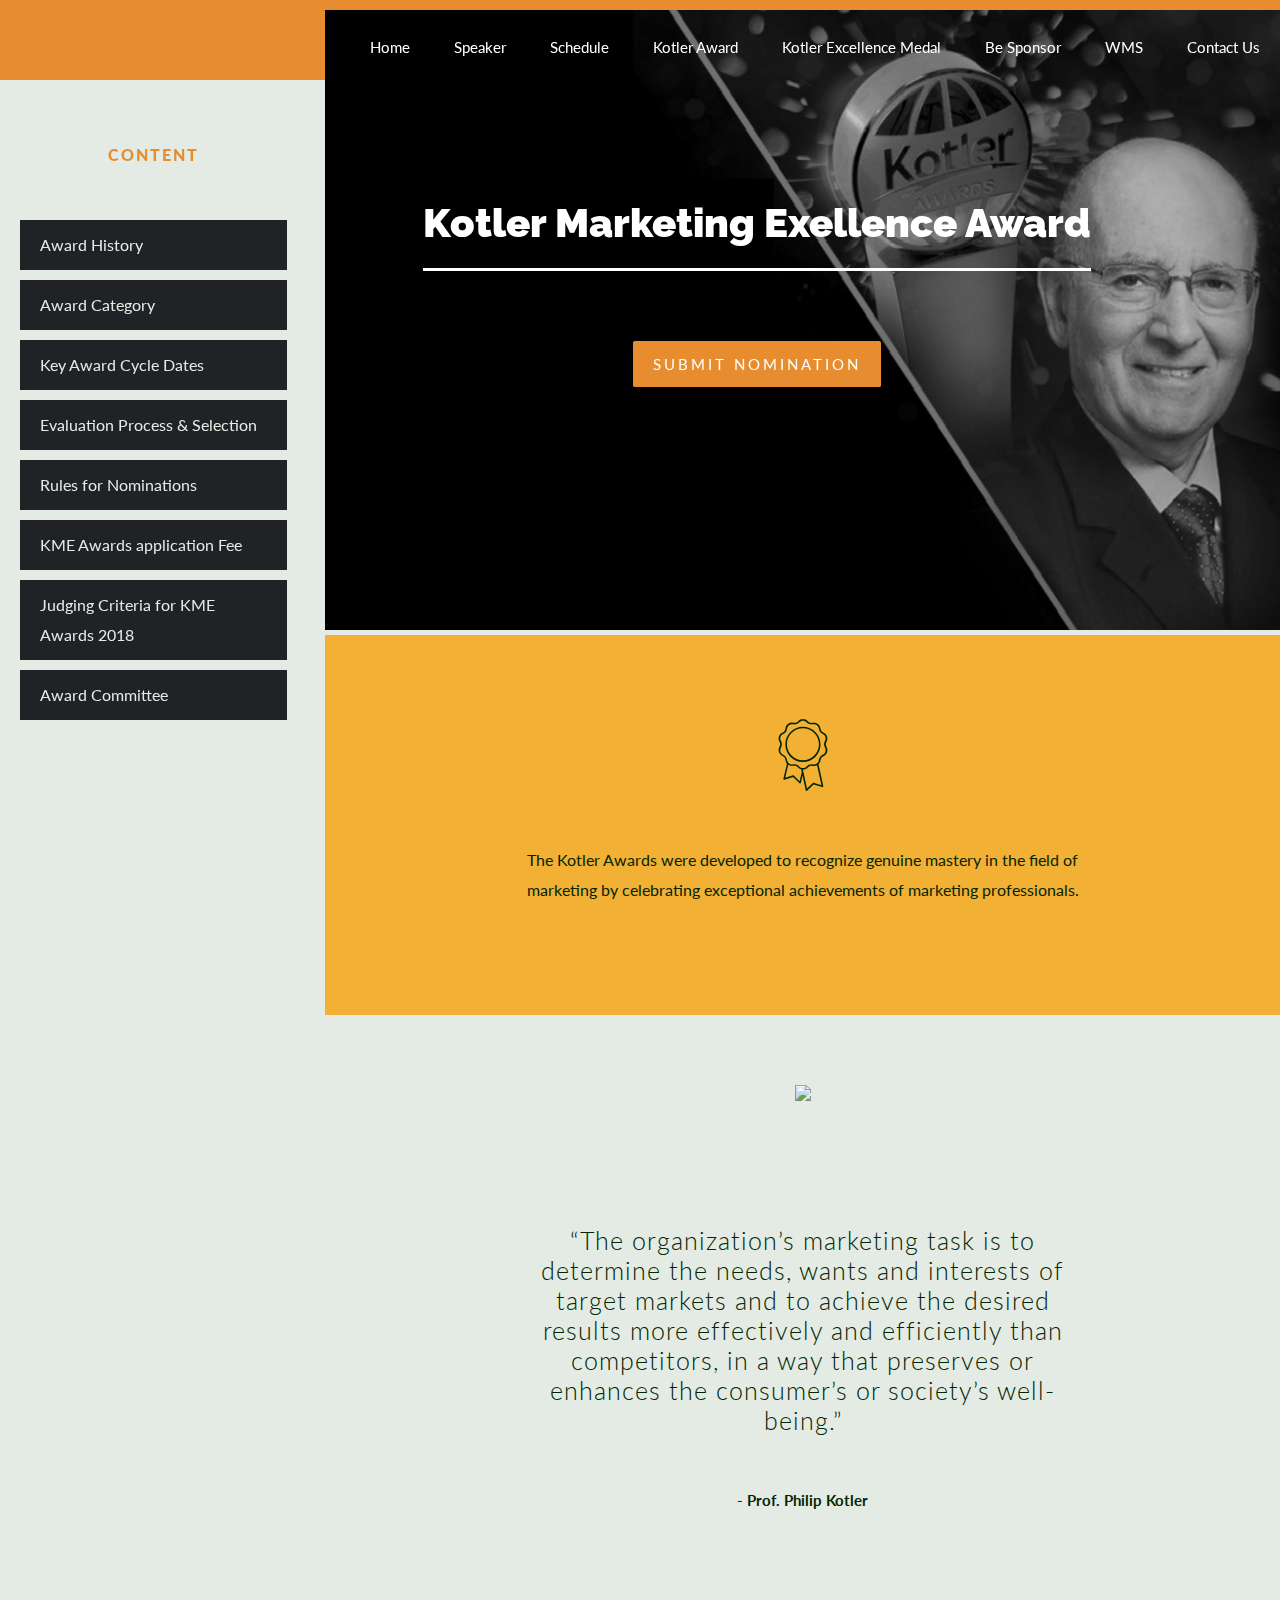
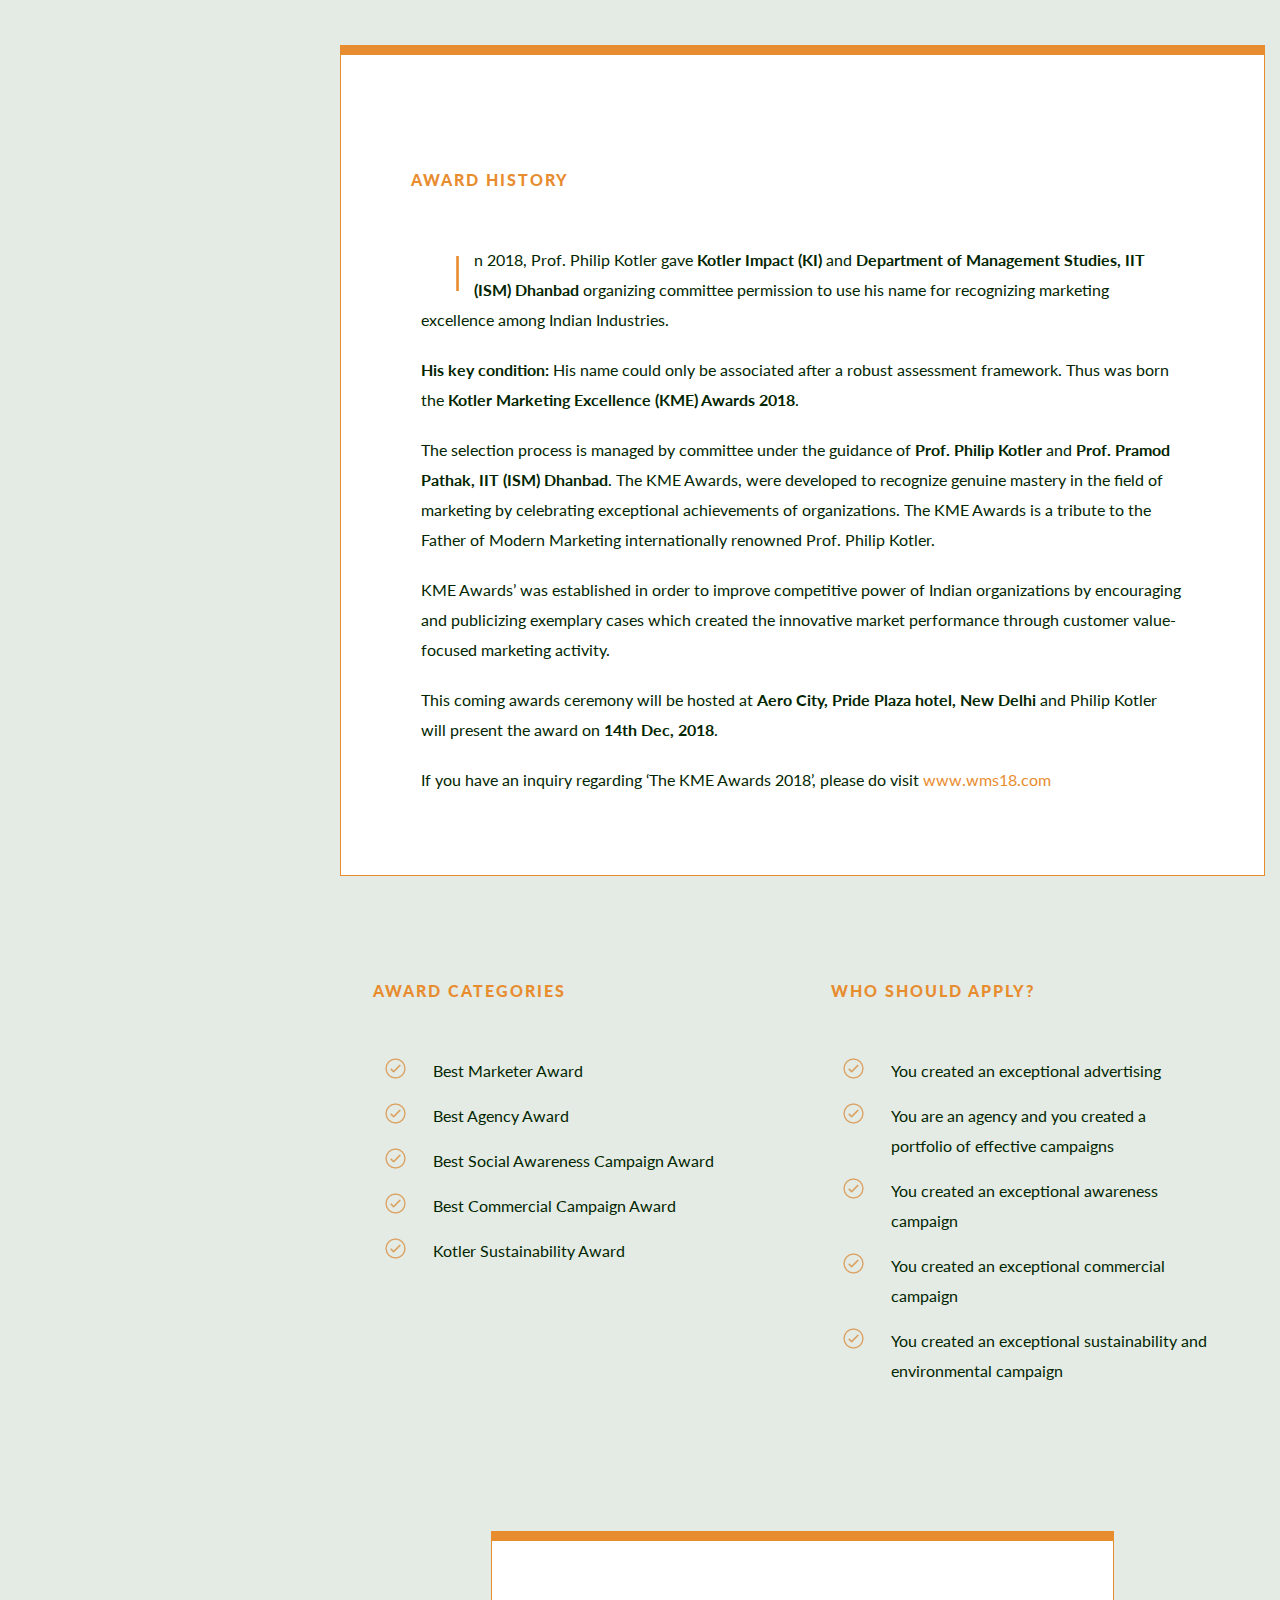
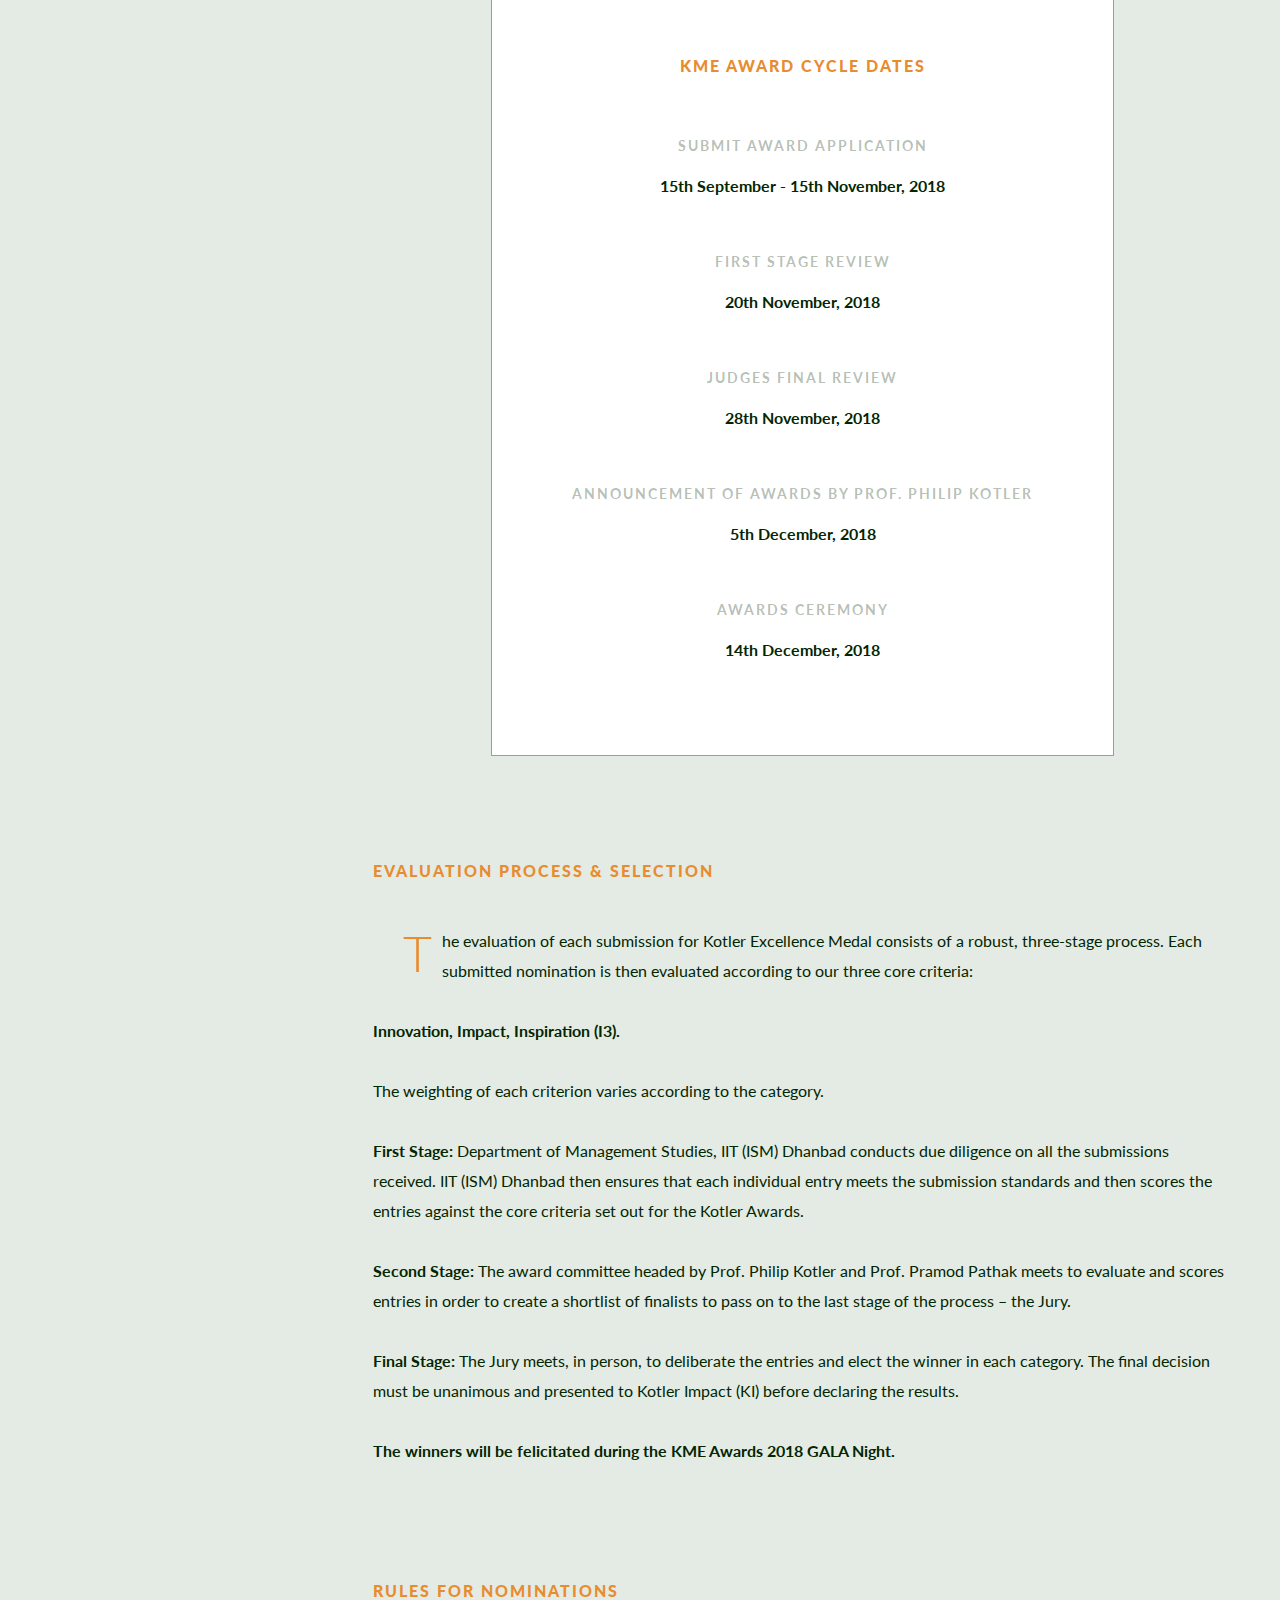
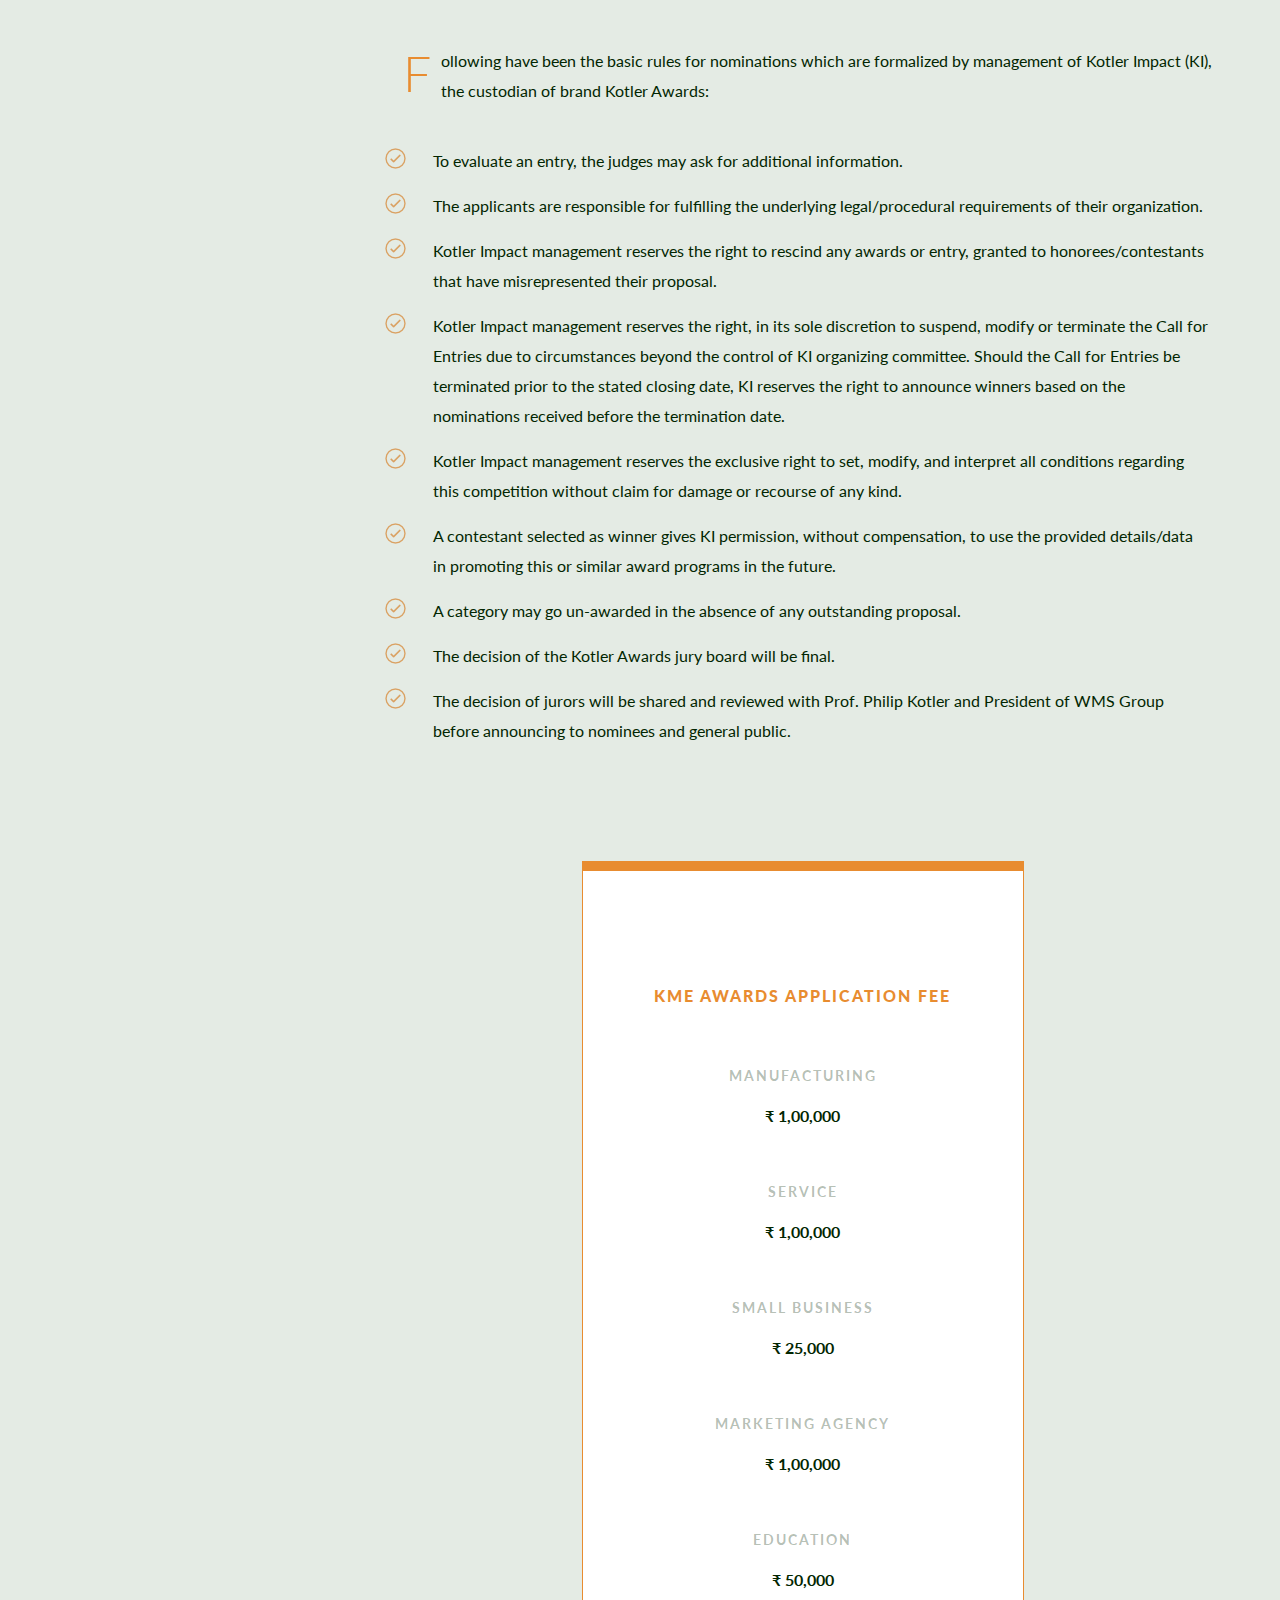
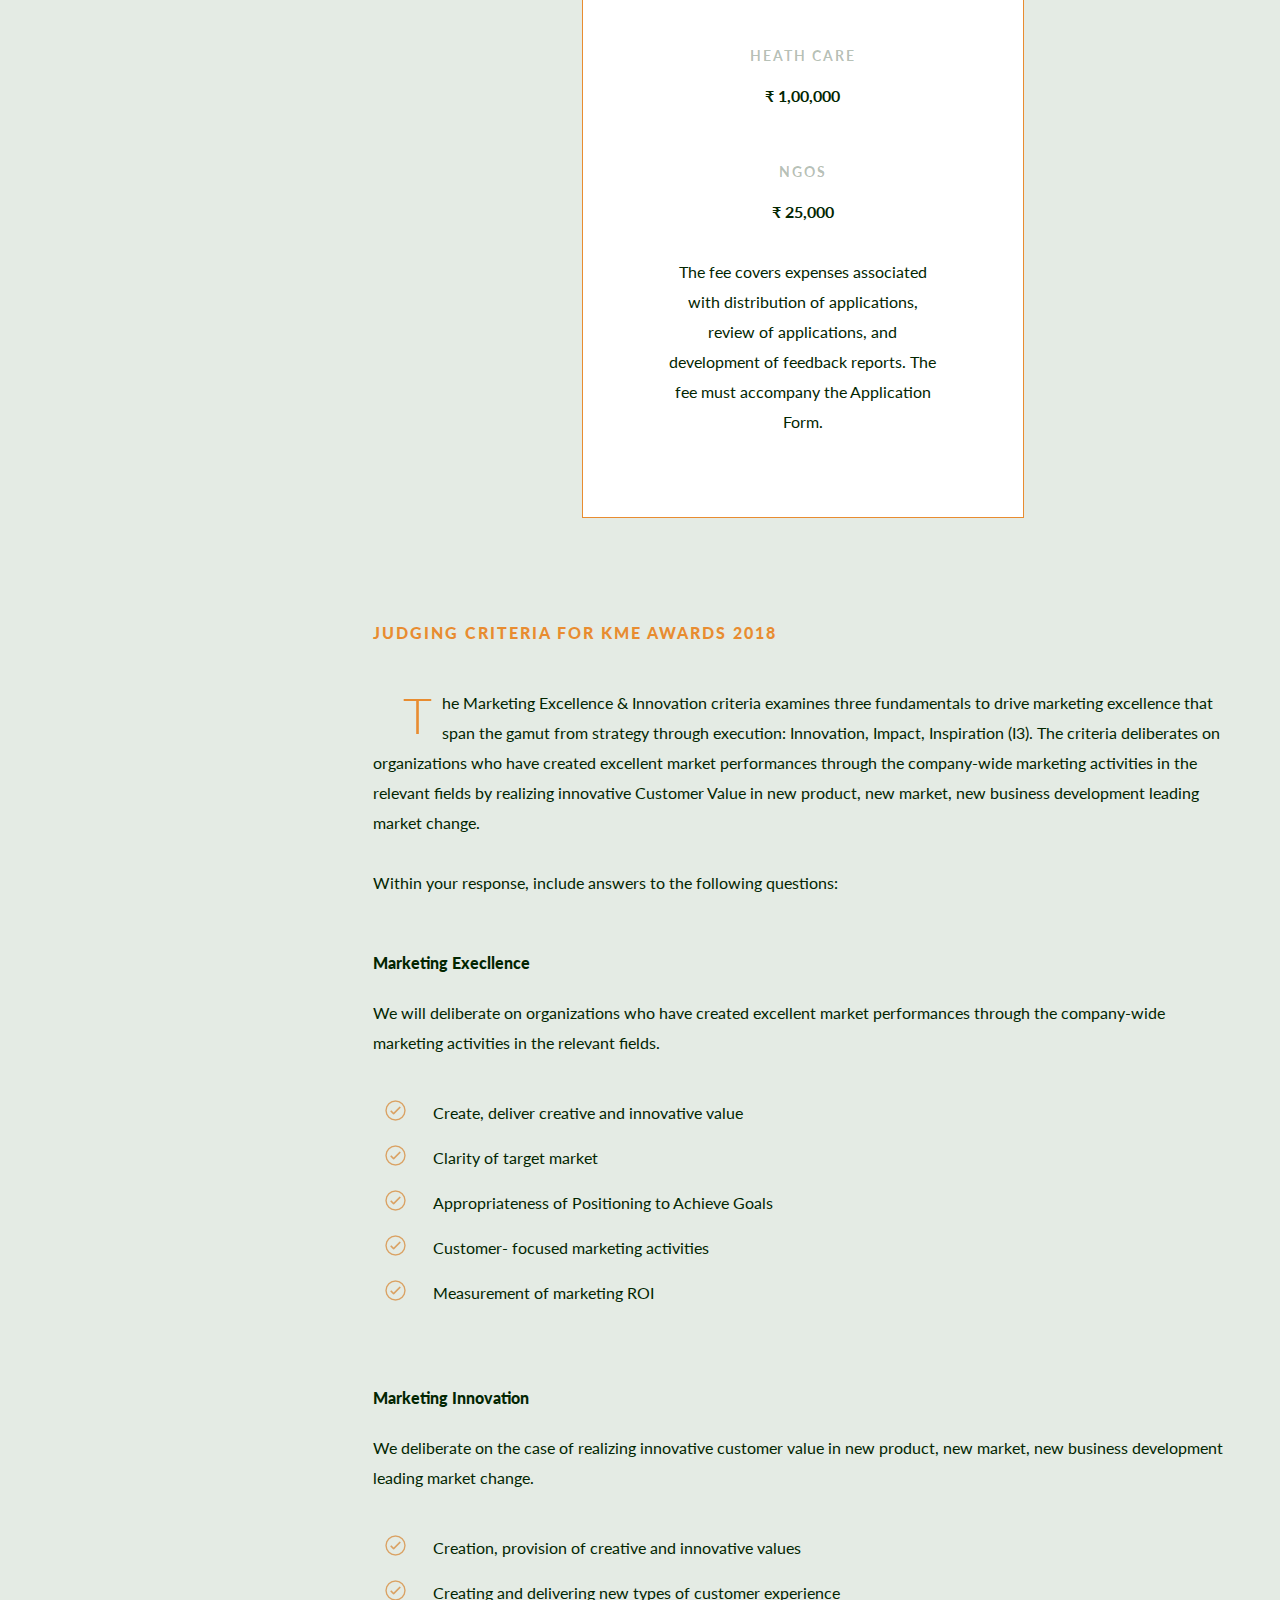
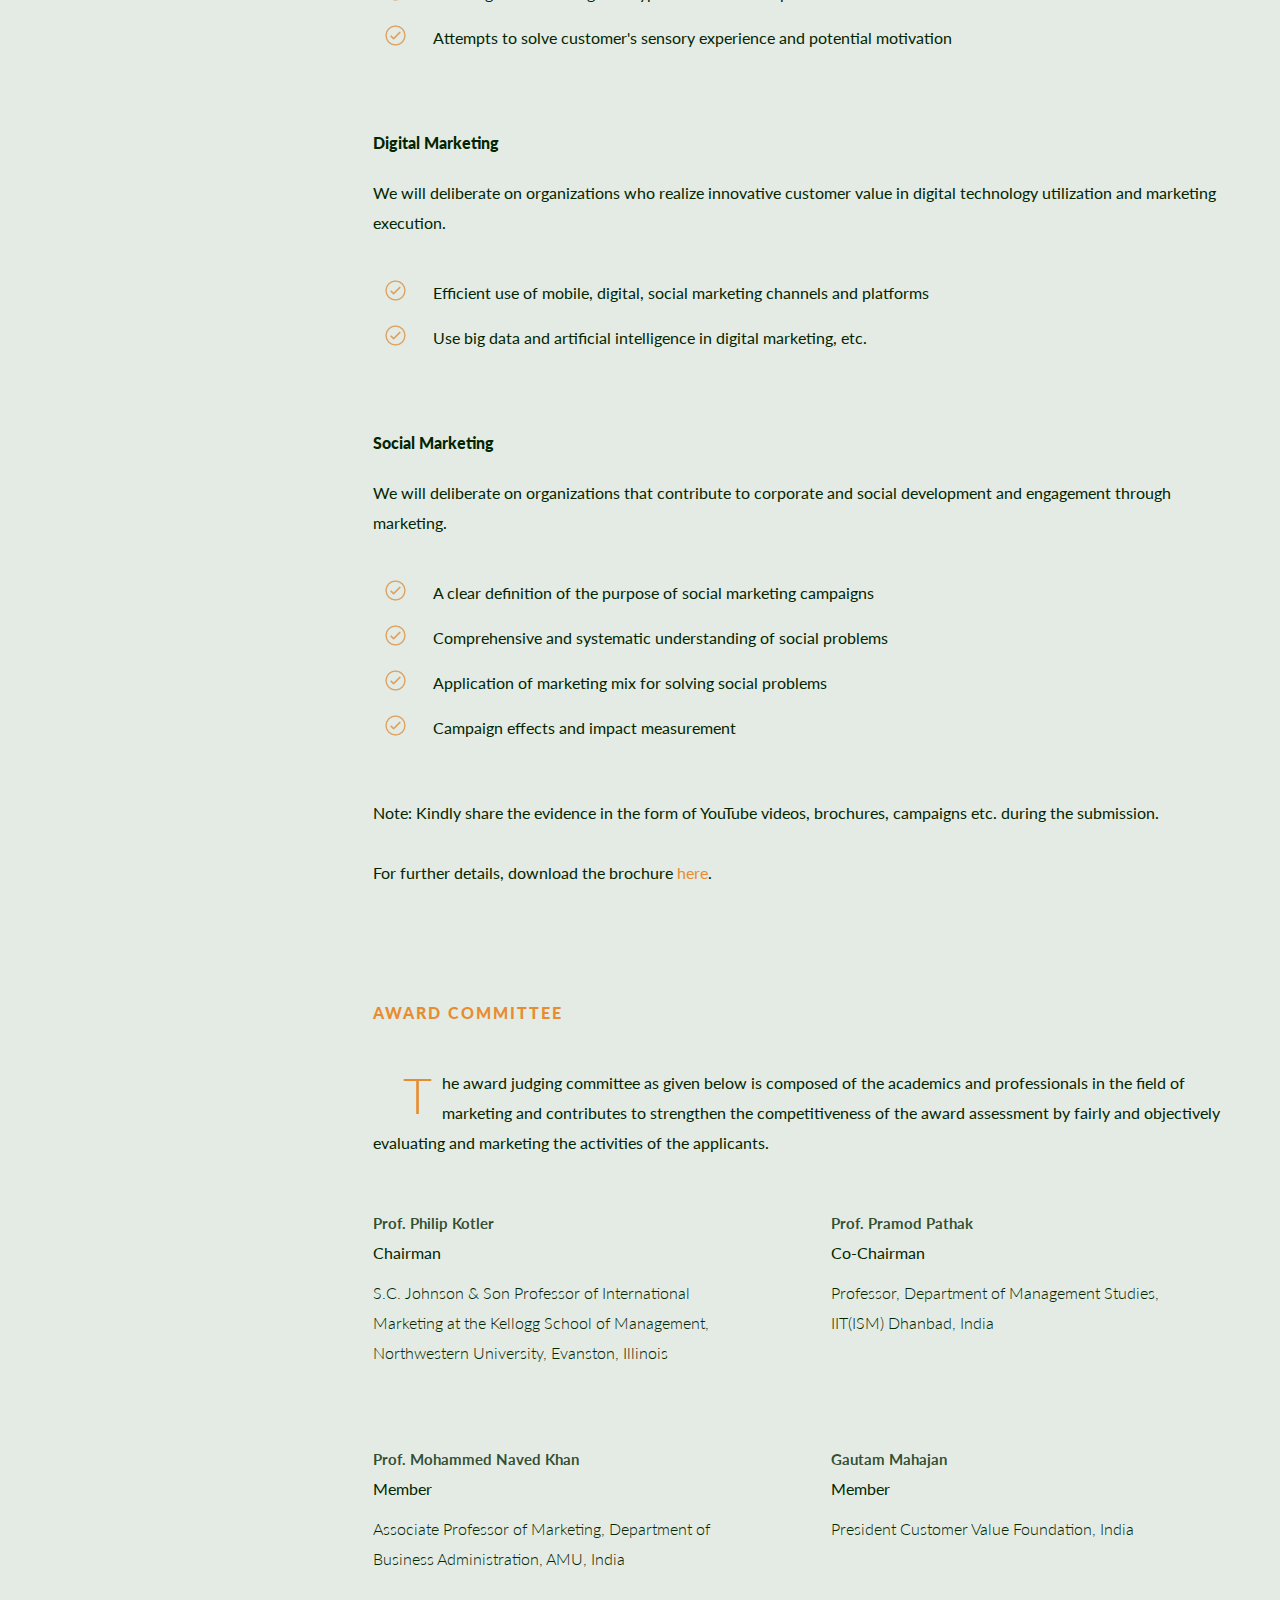
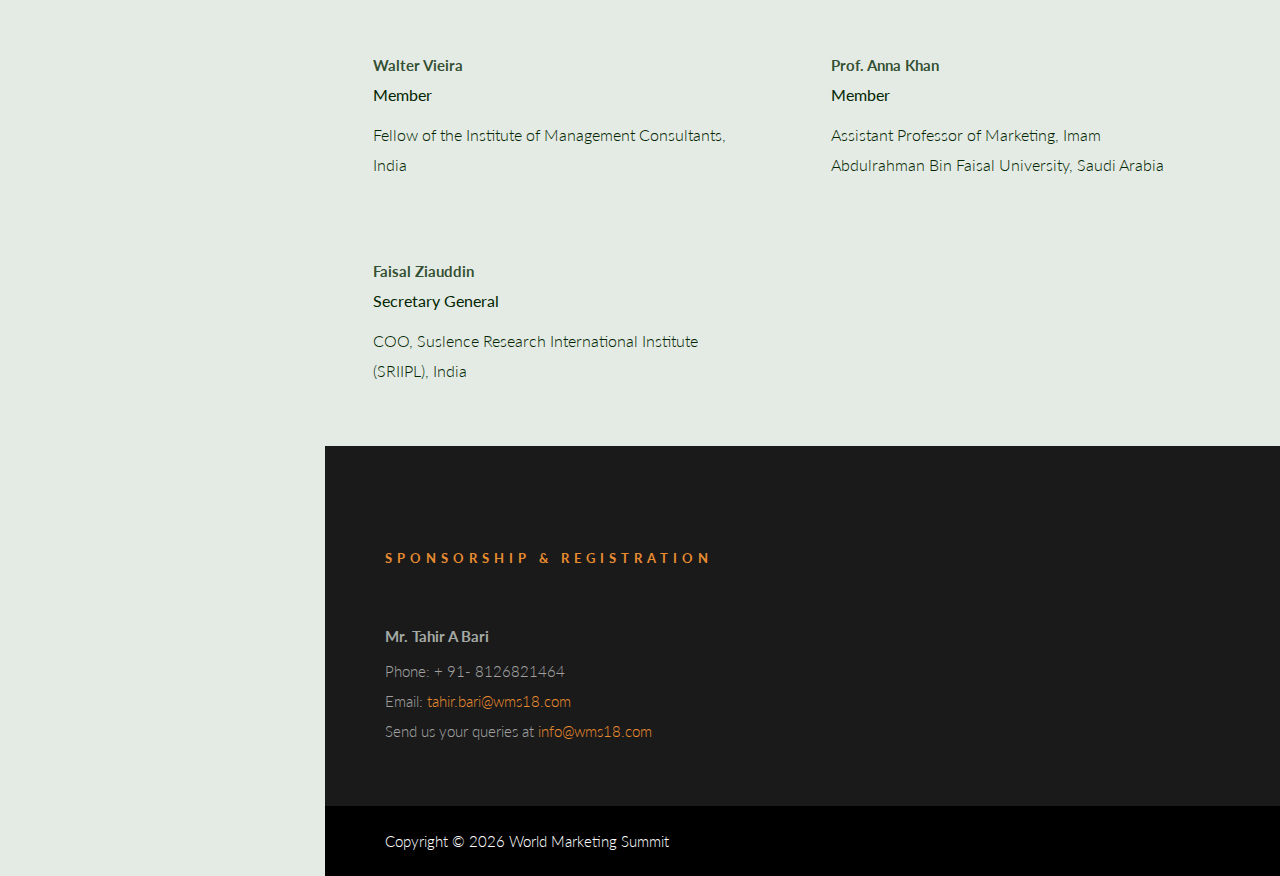
==== commit 59e6c60f: "hero images changed to bw" ====
--- a/award.html
+++ b/award.html
@@ -1 +1 @@
-<!DOCTYPE html> <html lang=en> <head> <meta charset=UTF-8> <meta name=viewport content="width=device-width,initial-scale=1"> <meta http-equiv=X-UA-Compatible content="ie=edge"> <meta name=description content="Sponsorship, World Marketing Summit | 2018 India"> <meta name=keywords content="Sponsorship, World Marketing Summit, 2018, India, Kotler, Philip Kotler, Award"> <meta name=author content="Saptarshi Basu(https://www.sapbasu.com)"> <meta property=og:title content="Sponsorship - World Marketing Summit | 2018 India"> <meta property=og:url content=worldmarkettingsummit.com> <meta property=og:image content="a588860b13d4813bfdd430ac1d52441e.png"> <meta property=og:description content="World Marketing Summit | 2018 India"> <meta property=og:type content="Sponsorship - World Marketing Summit | 2018 India"> <meta name=description content="Sponsorship - World Marketing Summit | 2018 India"> <meta name=keywords content="Sponsorship, World Marketing Summit, 2018, India, Kotler, Philip Kotler, Award"> <meta name=author content="Saptarshi Basu(https://www.sapbasu.com)"> <meta name=theme-color content=#000000 /> <link rel="shortcut apple-touch-icon" type=image/x-icon href="a588860b13d4813bfdd430ac1d52441e.png" sizes=380x367> <link rel="shortcut apple-touch-icon" type=image/x-icon href="a588860b13d4813bfdd430ac1d52441e.png" sizes=380x367> <script src=https://cdnjs.cloudflare.com/ajax/libs/pace/1.0.2/pace.min.js></script> <link rel="shortcut icon" type=image/x-icon href="a588860b13d4813bfdd430ac1d52441e.png" sizes=380x367> <link rel="shortcut icon" type=image/x-icon href="a588860b13d4813bfdd430ac1d52441e.png" sizes=380x367> <link href="https://fonts.googleapis.com/css?family=Raleway:300,400,900|Lato:300,400,900" rel=stylesheet> <title>World Marketing Summit | 2018 India</title> <link href="loader.a059a66d.css" rel="stylesheet"><link href="main.e315ec36.css" rel="stylesheet"></head> <body> <nav id=navbar class=c-navbar> <button aria-label="Menu Button" class="hamburger hamburger--collapse c-navbar__mob-menu-btn" type=button onclick=toggleHamburger()> <span class=hamburger-box> <span class=hamburger-inner></span> </span> </button> <ul> <li> <a href=index.html#top onclick=closeMobMenu()>Home</a> </li> <li> <a href=index.html#speaker_list onclick=closeMobMenu()>Speaker</a> </li> <li> <a href=index.html#schedule onclick=closeMobMenu()>Schedule</a> </li> <li> <a href=award.html onclick=closeMobMenu()>Kotler Award</a> </li> <li> <a href=medal.html onclick=closeMobMenu()>Kotler Excellence Medal</a> </li> <li> <a href=sponsor.html onclick=closeMobMenu() onclick=closeMobMenu()>Be Sponsor</a> </li> <li> <a href=wms.html onclick=closeMobMenu()>WMS</a> </li> <li> <a href=index.html#contactus onclick=closeMobMenu()>Contact Us</a> </li> </ul> </nav> <div class=c-row> <div class=col-1-of-4> <section class=side-content> <div class=side-content__nav-placeholder></div> <div class=side-content__menu> <h2>Content</h2> <a id=award_history_lnk href=#award_history class=same-page onclick='changeBorderColor("#award_history_lnk")'>Award History </a> <a id=award_category_lnk href=#award_category class=same-page onclick='changeBorderColor("#award_category_lnk")'>Award Category </a> <a id=award_dates_lnk href=#award_dates class=same-page onclick='changeBorderColor("#award_dates_lnk")'>Key Award Cycle Dates</a> <a id=eval_process_lnk href=#eval_process class=same-page onclick='changeBorderColor("#eval_process_lnk")'>Evaluation Process &amp; Selection</a> <a id=nomination_rules_lnk href=#nomination_rules class=same-page onclick='changeBorderColor("#nomination_rules_lnk")'>Rules for Nominations</a> <a id=application_fees_lnk href=#application_fees class=same-page onclick='changeBorderColor("#application_fees_lnk")'>KME Awards application Fee</a> <a id=judging_criteria_lnk href=#judging_criteria class=same-page onclick='changeBorderColor("#judging_criteria_lnk")'>Judging Criteria for KME Awards 2018</a> <a id=award_committee_lnk href=#award_committee class=same-page onclick='changeBorderColor("#award_committee_lnk")'>Award Committee</a> </div> </section> </div> <div class=col-3-of-4> <header class=sponsor-header> <figure> <div class=sponsor-header__hero-image> </div> </figure> <div class=sponsor-header__title> <h1 class=title--main>Kotler Marketing Exellence Award</h1> <br/> <a class="c-btn c-btn--white" href="mailto:info@wms18.com?subject=NOMINATION FOR KOTLER AWARD ENQUIRY">Submit Nomination </a> </div> </header> <section class=award-def> <img class=award-def__icon src=80df1c76fb1daec7fc152d6b7e306418.svg /> <p class=award-def__definition>The Kotler Awards were developed to recognize genuine mastery in the field of marketing by celebrating exceptional achievements of marketing professionals.</p> </section> <section class=award-quotes> <img class=award-quotes__icon src=a76cf0876c346878f38ead33961772c0.svg /> <p class=award-quotes__quote>“The organization’s marketing task is to determine the needs, wants and interests of target markets and to achieve the desired results more effectively and efficiently than competitors, in a way that preserves or enhances the consumer’s or society’s well-being.”</p> <p class=award-quotes__author>- Prof. Philip Kotler</p> </section> <section class=award-history id=award_history> <div class=award-history__container> <h2>Award History</h2> <p><span class=dropcap>I</span>n 2018, Prof. Philip Kotler gave <em>Kotler Impact (KI)</em> and <em>Department of Management Studies, IIT (ISM) Dhanbad</em> organizing committee permission to use his name for recognizing marketing excellence among Indian Industries.</p> <p><em>His key condition:</em> His name could only be associated after a robust assessment framework. Thus was born the <em>Kotler Marketing Excellence (KME) Awards 2018</em>.</p> <p>The selection process is managed by committee under the guidance of <em>Prof. Philip Kotler</em> and <em>Prof. Pramod Pathak, IIT (ISM) Dhanbad</em>. The KME Awards, were developed to recognize genuine mastery in the field of marketing by celebrating exceptional achievements of organizations. The KME Awards is a tribute to the Father of Modern Marketing internationally renowned Prof. Philip Kotler. </p> <p>KME Awards’ was established in order to improve competitive power of Indian organizations by encouraging and publicizing exemplary cases which created the innovative market performance through customer value-focused marketing activity.</p> <p>This coming awards ceremony will be hosted at <em>Aero City, Pride Plaza hotel, New Delhi</em> and Philip Kotler will present the award on <em>14th Dec, 2018</em>.</p> <p>If you have an inquiry regarding ‘The KME Awards 2018’, please do visit <a href=www.wms18.com>www.wms18.com</a></p> </div> </section> <div class=award-info id=award_category> <div class=award-info__cat> <section class=award-info__cat__criteria> <h2>Award Categories</h2> <p style=padding:0> </p><ul> <li>Best Marketer Award</li> <li>Best Agency Award</li> <li>Best Social Awareness Campaign Award</li> <li>Best Commercial Campaign Award</li> <li>Kotler Sustainability Award</li> </ul> <p></p> </section> <section class=award-info__cat__criteria> <h2>Who Should Apply?</h2> <p style=padding:0> </p><ul> <li>You created an exceptional advertising</li> <li>You are an agency and you created a portfolio of effective campaigns</li> <li>You created an exceptional awareness campaign</li> <li>You created an exceptional commercial campaign</li> <li>You created an exceptional sustainability and environmental campaign</li> </ul> <p></p> </section> </div> </div> <div class=award-history id=award_dates> <section class=award-history__container> <h2 style=text-align:center>KME Award Cycle Dates</h2> <section class=award-info__cat__criteria__cycle-dates> <div> <p class=award-info__cat__criteria__cycle-dates__cycle> Submit Award Application </p> <p class=award-info__cat__criteria__cycle-dates__date>15th September - 15th November, 2018</p> </div> <div> <p class=award-info__cat__criteria__cycle-dates__cycle> First Stage Review </p> <p class=award-info__cat__criteria__cycle-dates__date>20th November, 2018</p> </div> <div> <p class=award-info__cat__criteria__cycle-dates__cycle> Judges Final Review </p> <p class=award-info__cat__criteria__cycle-dates__date>28th November, 2018</p> </div> <div> <p class=award-info__cat__criteria__cycle-dates__cycle> Announcement of Awards by Prof. Philip Kotler </p> <p class=award-info__cat__criteria__cycle-dates__date>5th December, 2018</p> </div> <div> <p class=award-info__cat__criteria__cycle-dates__cycle> Awards Ceremony </p> <p class=award-info__cat__criteria__cycle-dates__date>14th December, 2018</p> </div> </section> </section> </div> <div class=award-info id=eval_process> <section class=award-info__cat__criteria> <h2>Evaluation Process &amp; Selection</h2> <p> <span class=dropcap>T</span>he evaluation of each submission for Kotler Excellence Medal consists of a robust, three-stage process. Each submitted nomination is then evaluated according to our three core criteria: </p> <p><em>Innovation, Impact, Inspiration (I3).</em> </p> <p>The weighting of each criterion varies according to the category.</p> <p> <em>First Stage:</em> Department of Management Studies, IIT (ISM) Dhanbad conducts due diligence on all the submissions received. IIT (ISM) Dhanbad then ensures that each individual entry meets the submission standards and then scores the entries against the core criteria set out for the Kotler Awards. </p> <p> <em>Second Stage:</em> The award committee headed by Prof. Philip Kotler and Prof. Pramod Pathak meets to evaluate and scores entries in order to create a shortlist of finalists to pass on to the last stage of the process – the Jury. </p> <p> <em>Final Stage:</em> The Jury meets, in person, to deliberate the entries and elect the winner in each category. The final decision must be unanimous and presented to Kotler Impact (KI) before declaring the results. </p><p><em>The winners will be felicitated during the KME Awards 2018 GALA Night.</em></p> </section> <section class=award-info__cat__criteria id=nomination_rules> <h2>Rules for Nominations</h2> <p><span class=dropcap>F</span>ollowing have been the basic rules for nominations which are formalized by management of Kotler Impact (KI), the custodian of brand Kotler Awards:</p> <ul> <li> To evaluate an entry, the judges may ask for additional information.</li> <li> The applicants are responsible for fulfilling the underlying legal/procedural requirements of their organization.</li> <li>Kotler Impact management reserves the right to rescind any awards or entry, granted to honorees/contestants that have misrepresented their proposal.</li> <li>Kotler Impact management reserves the right, in its sole discretion to suspend, modify or terminate the Call for Entries due to circumstances beyond the control of KI organizing committee. Should the Call for Entries be terminated prior to the stated closing date, KI reserves the right to announce winners based on the nominations received before the termination date.</li> <li>Kotler Impact management reserves the exclusive right to set, modify, and interpret all conditions regarding this competition without claim for damage or recourse of any kind.</li> <li>A contestant selected as winner gives KI permission, without compensation, to use the provided details/data in promoting this or similar award programs in the future.</li> <li>A category may go un-awarded in the absence of any outstanding proposal.</li> <li>The decision of the Kotler Awards jury board will be final. </li> <li>The decision of jurors will be shared and reviewed with Prof. Philip Kotler and President of WMS Group before announcing to nominees and general public.</li> </ul> </section> </div> <div class=award-history id=application_fees> <section class=award-history__container> <h2 style=text-align:center>KME Awards application Fee</h2> <section class=award-info__cat__criteria__cycle-dates> <div> <p class=award-info__cat__criteria__cycle-dates__cycle> Manufacturing </p> <p class=award-info__cat__criteria__cycle-dates__date>&#8377; 1,00,000</p> </div> <div> <p class=award-info__cat__criteria__cycle-dates__cycle> Service </p> <p class=award-info__cat__criteria__cycle-dates__date>&#8377; 1,00,000</p> </div> <div> <p class=award-info__cat__criteria__cycle-dates__cycle> Small Business </p> <p class=award-info__cat__criteria__cycle-dates__date>&#8377; 25,000</p> </div> <div> <p class=award-info__cat__criteria__cycle-dates__cycle> Marketing Agency </p> <p class=award-info__cat__criteria__cycle-dates__date>&#8377; 1,00,000</p> </div> <div> <p class=award-info__cat__criteria__cycle-dates__cycle> Education </p> <p class=award-info__cat__criteria__cycle-dates__date>&#8377; 50,000</p> </div> <div> <p class=award-info__cat__criteria__cycle-dates__cycle> Heath Care </p> <p class=award-info__cat__criteria__cycle-dates__date>&#8377; 1,00,000</p> </div> <div> <p class=award-info__cat__criteria__cycle-dates__cycle> NGOs </p> <p class=award-info__cat__criteria__cycle-dates__date>&#8377; 25,000</p> </div> </section> <p style=text-align:center;max-width:30rem>The fee covers expenses associated with distribution of applications, review of applications, and development of feedback reports. The fee must accompany the Application Form.</p> </section> </div> <div class=award-info id=judging_criteria> <section class=award-info__cat__criteria> <h2>Judging Criteria for KME Awards 2018</h2> <p><span class=dropcap>T</span>he Marketing Excellence & Innovation criteria examines three fundamentals to drive marketing excellence that span the gamut from strategy through execution: Innovation, Impact, Inspiration (I3). The criteria deliberates on organizations who have created excellent market performances through the company-wide marketing activities in the relevant fields by realizing innovative Customer Value in new product, new market, new business development leading market change. </p> <p>Within your response, include answers to the following questions:</p> <h3>Marketing Execllence</h3> <p>We will deliberate on organizations who have created excellent market performances through the company-wide marketing activities in the relevant fields.</p> <ul> <li>Create, deliver creative and innovative value</li> <li>Clarity of target market </li> <li>Appropriateness of Positioning to Achieve Goals </li> <li>Customer- focused marketing activities </li> <li>Measurement of marketing ROI </li> </ul> <h3>Marketing Innovation</h3> <p>We deliberate on the case of realizing innovative customer value in new product, new market, new business development leading market change.</p> <ul> <li>Creation, provision of creative and innovative values </li> <li>Creating and delivering new types of customer experience </li> <li>Attempts to solve customer's sensory experience and potential motivation </li> </ul> <h3>Digital Marketing</h3> <p>We will deliberate on organizations who realize innovative customer value in digital technology utilization and marketing execution. </p> <ul> <li>Efficient use of mobile, digital, social marketing channels and platforms </li> <li>Use big data and artificial intelligence in digital marketing, etc. </li> </ul> <h3>Social Marketing</h3> <p>We will deliberate on organizations that contribute to corporate and social development and engagement through marketing. </p> <ul> <li>A clear definition of the purpose of social marketing campaigns </li> <li>Comprehensive and systematic understanding of social problems </li> <li>Application of marketing mix for solving social problems </li> <li>Campaign effects and impact measurement </li> </ul> <p>Note: Kindly share the evidence in the form of YouTube videos, brochures, campaigns etc. during the submission. </p> <p>For further details, download the brochure <a href=Kotler_Awards_2018.pdf class=link-more aria-label="Brochure download link">here</a>.</p> </section> </div> <div class=award-info id=award_committee> <div class=award-info__cat__criteria> <h2>Award Committee</h2> <p><span class=dropcap>T</span>he award judging committee as given below is composed of the academics and professionals in the field of marketing and contributes to strengthen the competitiveness of the award assessment by fairly and objectively evaluating and marketing the activities of the applicants. </p> </div> <section class="award-info__cat committee"> <div> <h3>Prof. Philip Kotler</h3> <h4>Chairman</h4> <p>S.C. Johnson & Son Professor of International Marketing at the Kellogg School of Management, Northwestern University, Evanston, Illinois</p> </div> <div> <h3>Prof. Pramod Pathak</h3> <h4>Co-Chairman</h4> <p>Professor, Department of Management Studies, IIT(ISM) Dhanbad, India</p> </div> <div> <h3>Prof. Mohammed Naved Khan</h3> <h4>Member</h4> <p>Associate Professor of Marketing, Department of Business Administration, AMU, India</p> </div> <div> <h3>Gautam Mahajan</h3> <h4>Member</h4> <p>President Customer Value Foundation, India</p> </div> <div> <h3>Walter Vieira</h3> <h4>Member</h4> <p>Fellow of the Institute of Management Consultants, India</p> </div> <div> <h3>Prof. Anna Khan</h3> <h4>Member</h4> <p>Assistant Professor of Marketing, Imam Abdulrahman Bin Faisal University, Saudi Arabia</p> </div> <div> <h3>Faisal Ziauddin</h3> <h4>Secretary General</h4> <p>COO, Suslence Research International Institute (SRIIPL), India</p> </div> </section> </div> <footer class=footer> <header id=contactus class=header> <div class=c-row> <div class=col-1-of-2> <h2>Sponsorship & Registration</h2> <h3>Mr. Tahir A Bari</h3> <p>Phone: + 91- 8126821464</p> <p>Email: <a href=mailto:tahir.bari@wms18.com>tahir.bari@wms18.com</a> </p> <p>Send us your queries at <a href=mailto:info@wms18.com>info@wms18.com</a> </p> </div> </div> </header> <footer class=footer__copyright> <p></p> </footer> </footer> </div> </div> <script src=https://code.jquery.com/jquery-3.3.1.min.js integrity="sha256-FgpCb/KJQlLNfOu91ta32o/NMZxltwRo8QtmkMRdAu8=" crossorigin=anonymous></script> <script type="text/javascript" src="loader.4ec3579c9219ecaf95e3.js"></script><script type="text/javascript" src="main.4ec3579c9219ecaf95e3.js"></script></body> </html>+<!DOCTYPE html> <html lang=en> <head> <meta charset=UTF-8> <meta name=viewport content="width=device-width,initial-scale=1"> <meta http-equiv=X-UA-Compatible content="ie=edge"> <meta name=description content="Sponsorship, World Marketing Summit | 2018 India"> <meta name=keywords content="Sponsorship, World Marketing Summit, 2018, India, Kotler, Philip Kotler, Award"> <meta name=author content="Saptarshi Basu(https://www.sapbasu.com)"> <meta property=og:title content="Sponsorship - World Marketing Summit | 2018 India"> <meta property=og:url content=worldmarkettingsummit.com> <meta property=og:image content="a588860b13d4813bfdd430ac1d52441e.png"> <meta property=og:description content="World Marketing Summit | 2018 India"> <meta property=og:type content="Sponsorship - World Marketing Summit | 2018 India"> <meta name=description content="Sponsorship - World Marketing Summit | 2018 India"> <meta name=keywords content="Sponsorship, World Marketing Summit, 2018, India, Kotler, Philip Kotler, Award"> <meta name=author content="Saptarshi Basu(https://www.sapbasu.com)"> <meta name=theme-color content=#000000 /> <link rel="shortcut apple-touch-icon" type=image/x-icon href="a588860b13d4813bfdd430ac1d52441e.png" sizes=380x367> <link rel="shortcut apple-touch-icon" type=image/x-icon href="a588860b13d4813bfdd430ac1d52441e.png" sizes=380x367> <script src=https://cdnjs.cloudflare.com/ajax/libs/pace/1.0.2/pace.min.js></script> <link rel="shortcut icon" type=image/x-icon href="a588860b13d4813bfdd430ac1d52441e.png" sizes=380x367> <link rel="shortcut icon" type=image/x-icon href="a588860b13d4813bfdd430ac1d52441e.png" sizes=380x367> <link href="https://fonts.googleapis.com/css?family=Raleway:300,400,900|Lato:300,400,900" rel=stylesheet> <title>World Marketing Summit | 2018 India</title> <link href="loader.a059a66d.css" rel="stylesheet"><link href="main.bbccfb88.css" rel="stylesheet"></head> <body> <nav id=navbar class=c-navbar> <button aria-label="Menu Button" class="hamburger hamburger--collapse c-navbar__mob-menu-btn" type=button onclick=toggleHamburger()> <span class=hamburger-box> <span class=hamburger-inner></span> </span> </button> <ul> <li> <a href=index.html#top onclick=closeMobMenu()>Home</a> </li> <li> <a href=index.html#speaker_list onclick=closeMobMenu()>Speaker</a> </li> <li> <a href=index.html#schedule onclick=closeMobMenu()>Schedule</a> </li> <li> <a href=award.html onclick=closeMobMenu()>Kotler Award</a> </li> <li> <a href=medal.html onclick=closeMobMenu()>Kotler Excellence Medal</a> </li> <li> <a href=sponsor.html onclick=closeMobMenu() onclick=closeMobMenu()>Be Sponsor</a> </li> <li> <a href=wms.html onclick=closeMobMenu()>WMS</a> </li> <li> <a href=index.html#contactus onclick=closeMobMenu()>Contact Us</a> </li> </ul> </nav> <div class=c-row> <div class=col-1-of-4> <section class=side-content> <div class=side-content__nav-placeholder></div> <div class=side-content__menu> <h2>Content</h2> <a id=award_history_lnk href=#award_history class=same-page onclick='changeBorderColor("#award_history_lnk")'>Award History </a> <a id=award_category_lnk href=#award_category class=same-page onclick='changeBorderColor("#award_category_lnk")'>Award Category </a> <a id=award_dates_lnk href=#award_dates class=same-page onclick='changeBorderColor("#award_dates_lnk")'>Key Award Cycle Dates</a> <a id=eval_process_lnk href=#eval_process class=same-page onclick='changeBorderColor("#eval_process_lnk")'>Evaluation Process &amp; Selection</a> <a id=nomination_rules_lnk href=#nomination_rules class=same-page onclick='changeBorderColor("#nomination_rules_lnk")'>Rules for Nominations</a> <a id=application_fees_lnk href=#application_fees class=same-page onclick='changeBorderColor("#application_fees_lnk")'>KME Awards application Fee</a> <a id=judging_criteria_lnk href=#judging_criteria class=same-page onclick='changeBorderColor("#judging_criteria_lnk")'>Judging Criteria for KME Awards 2018</a> <a id=award_committee_lnk href=#award_committee class=same-page onclick='changeBorderColor("#award_committee_lnk")'>Award Committee</a> </div> </section> </div> <div class=col-3-of-4> <header class=sponsor-header> <figure> <div class=sponsor-header__hero-image> </div> </figure> <div class=sponsor-header__title> <h1 class=title--main>Kotler Marketing Exellence Award</h1> <br/> <a class="c-btn c-btn--secondary" href="mailto:info@wms18.com?subject=NOMINATION FOR KOTLER AWARD ENQUIRY">Submit Nomination </a> </div> </header> <section class=award-def> <img class=award-def__icon src=80df1c76fb1daec7fc152d6b7e306418.svg /> <p class=award-def__definition>The Kotler Awards were developed to recognize genuine mastery in the field of marketing by celebrating exceptional achievements of marketing professionals.</p> </section> <section class=award-quotes> <img class=award-quotes__icon src=a76cf0876c346878f38ead33961772c0.svg /> <p class=award-quotes__quote>“The organization’s marketing task is to determine the needs, wants and interests of target markets and to achieve the desired results more effectively and efficiently than competitors, in a way that preserves or enhances the consumer’s or society’s well-being.”</p> <p class=award-quotes__author>- Prof. Philip Kotler</p> </section> <section class=award-history id=award_history> <div class=award-history__container> <h2>Award History</h2> <p><span class=dropcap>I</span>n 2018, Prof. Philip Kotler gave <em>Kotler Impact (KI)</em> and <em>Department of Management Studies, IIT (ISM) Dhanbad</em> organizing committee permission to use his name for recognizing marketing excellence among Indian Industries.</p> <p><em>His key condition:</em> His name could only be associated after a robust assessment framework. Thus was born the <em>Kotler Marketing Excellence (KME) Awards 2018</em>.</p> <p>The selection process is managed by committee under the guidance of <em>Prof. Philip Kotler</em> and <em>Prof. Pramod Pathak, IIT (ISM) Dhanbad</em>. The KME Awards, were developed to recognize genuine mastery in the field of marketing by celebrating exceptional achievements of organizations. The KME Awards is a tribute to the Father of Modern Marketing internationally renowned Prof. Philip Kotler. </p> <p>KME Awards’ was established in order to improve competitive power of Indian organizations by encouraging and publicizing exemplary cases which created the innovative market performance through customer value-focused marketing activity.</p> <p>This coming awards ceremony will be hosted at <em>Aero City, Pride Plaza hotel, New Delhi</em> and Philip Kotler will present the award on <em>14th Dec, 2018</em>.</p> <p>If you have an inquiry regarding ‘The KME Awards 2018’, please do visit <a href=www.wms18.com>www.wms18.com</a></p> </div> </section> <div class=award-info id=award_category> <div class=award-info__cat> <section class=award-info__cat__criteria> <h2>Award Categories</h2> <p style=padding:0> </p><ul> <li>Best Marketer Award</li> <li>Best Agency Award</li> <li>Best Social Awareness Campaign Award</li> <li>Best Commercial Campaign Award</li> <li>Kotler Sustainability Award</li> </ul> <p></p> </section> <section class=award-info__cat__criteria> <h2>Who Should Apply?</h2> <p style=padding:0> </p><ul> <li>You created an exceptional advertising</li> <li>You are an agency and you created a portfolio of effective campaigns</li> <li>You created an exceptional awareness campaign</li> <li>You created an exceptional commercial campaign</li> <li>You created an exceptional sustainability and environmental campaign</li> </ul> <p></p> </section> </div> </div> <div class=award-history id=award_dates> <section class=award-history__container> <h2 style=text-align:center>KME Award Cycle Dates</h2> <section class=award-info__cat__criteria__cycle-dates> <div> <p class=award-info__cat__criteria__cycle-dates__cycle> Submit Award Application </p> <p class=award-info__cat__criteria__cycle-dates__date>15th September - 15th November, 2018</p> </div> <div> <p class=award-info__cat__criteria__cycle-dates__cycle> First Stage Review </p> <p class=award-info__cat__criteria__cycle-dates__date>20th November, 2018</p> </div> <div> <p class=award-info__cat__criteria__cycle-dates__cycle> Judges Final Review </p> <p class=award-info__cat__criteria__cycle-dates__date>28th November, 2018</p> </div> <div> <p class=award-info__cat__criteria__cycle-dates__cycle> Announcement of Awards by Prof. Philip Kotler </p> <p class=award-info__cat__criteria__cycle-dates__date>5th December, 2018</p> </div> <div> <p class=award-info__cat__criteria__cycle-dates__cycle> Awards Ceremony </p> <p class=award-info__cat__criteria__cycle-dates__date>14th December, 2018</p> </div> </section> </section> </div> <div class=award-info id=eval_process> <section class=award-info__cat__criteria> <h2>Evaluation Process &amp; Selection</h2> <p> <span class=dropcap>T</span>he evaluation of each submission for Kotler Excellence Medal consists of a robust, three-stage process. Each submitted nomination is then evaluated according to our three core criteria: </p> <p><em>Innovation, Impact, Inspiration (I3).</em> </p> <p>The weighting of each criterion varies according to the category.</p> <p> <em>First Stage:</em> Department of Management Studies, IIT (ISM) Dhanbad conducts due diligence on all the submissions received. IIT (ISM) Dhanbad then ensures that each individual entry meets the submission standards and then scores the entries against the core criteria set out for the Kotler Awards. </p> <p> <em>Second Stage:</em> The award committee headed by Prof. Philip Kotler and Prof. Pramod Pathak meets to evaluate and scores entries in order to create a shortlist of finalists to pass on to the last stage of the process – the Jury. </p> <p> <em>Final Stage:</em> The Jury meets, in person, to deliberate the entries and elect the winner in each category. The final decision must be unanimous and presented to Kotler Impact (KI) before declaring the results. </p><p><em>The winners will be felicitated during the KME Awards 2018 GALA Night.</em></p> </section> <section class=award-info__cat__criteria id=nomination_rules> <h2>Rules for Nominations</h2> <p><span class=dropcap>F</span>ollowing have been the basic rules for nominations which are formalized by management of Kotler Impact (KI), the custodian of brand Kotler Awards:</p> <ul> <li> To evaluate an entry, the judges may ask for additional information.</li> <li> The applicants are responsible for fulfilling the underlying legal/procedural requirements of their organization.</li> <li>Kotler Impact management reserves the right to rescind any awards or entry, granted to honorees/contestants that have misrepresented their proposal.</li> <li>Kotler Impact management reserves the right, in its sole discretion to suspend, modify or terminate the Call for Entries due to circumstances beyond the control of KI organizing committee. Should the Call for Entries be terminated prior to the stated closing date, KI reserves the right to announce winners based on the nominations received before the termination date.</li> <li>Kotler Impact management reserves the exclusive right to set, modify, and interpret all conditions regarding this competition without claim for damage or recourse of any kind.</li> <li>A contestant selected as winner gives KI permission, without compensation, to use the provided details/data in promoting this or similar award programs in the future.</li> <li>A category may go un-awarded in the absence of any outstanding proposal.</li> <li>The decision of the Kotler Awards jury board will be final. </li> <li>The decision of jurors will be shared and reviewed with Prof. Philip Kotler and President of WMS Group before announcing to nominees and general public.</li> </ul> </section> </div> <div class=award-history id=application_fees> <section class=award-history__container> <h2 style=text-align:center>KME Awards application Fee</h2> <section class=award-info__cat__criteria__cycle-dates> <div> <p class=award-info__cat__criteria__cycle-dates__cycle> Manufacturing </p> <p class=award-info__cat__criteria__cycle-dates__date>&#8377; 1,00,000</p> </div> <div> <p class=award-info__cat__criteria__cycle-dates__cycle> Service </p> <p class=award-info__cat__criteria__cycle-dates__date>&#8377; 1,00,000</p> </div> <div> <p class=award-info__cat__criteria__cycle-dates__cycle> Small Business </p> <p class=award-info__cat__criteria__cycle-dates__date>&#8377; 25,000</p> </div> <div> <p class=award-info__cat__criteria__cycle-dates__cycle> Marketing Agency </p> <p class=award-info__cat__criteria__cycle-dates__date>&#8377; 1,00,000</p> </div> <div> <p class=award-info__cat__criteria__cycle-dates__cycle> Education </p> <p class=award-info__cat__criteria__cycle-dates__date>&#8377; 50,000</p> </div> <div> <p class=award-info__cat__criteria__cycle-dates__cycle> Heath Care </p> <p class=award-info__cat__criteria__cycle-dates__date>&#8377; 1,00,000</p> </div> <div> <p class=award-info__cat__criteria__cycle-dates__cycle> NGOs </p> <p class=award-info__cat__criteria__cycle-dates__date>&#8377; 25,000</p> </div> </section> <p style=text-align:center;max-width:30rem>The fee covers expenses associated with distribution of applications, review of applications, and development of feedback reports. The fee must accompany the Application Form.</p> </section> </div> <div class=award-info id=judging_criteria> <section class=award-info__cat__criteria> <h2>Judging Criteria for KME Awards 2018</h2> <p><span class=dropcap>T</span>he Marketing Excellence & Innovation criteria examines three fundamentals to drive marketing excellence that span the gamut from strategy through execution: Innovation, Impact, Inspiration (I3). The criteria deliberates on organizations who have created excellent market performances through the company-wide marketing activities in the relevant fields by realizing innovative Customer Value in new product, new market, new business development leading market change. </p> <p>Within your response, include answers to the following questions:</p> <h3>Marketing Execllence</h3> <p>We will deliberate on organizations who have created excellent market performances through the company-wide marketing activities in the relevant fields.</p> <ul> <li>Create, deliver creative and innovative value</li> <li>Clarity of target market </li> <li>Appropriateness of Positioning to Achieve Goals </li> <li>Customer- focused marketing activities </li> <li>Measurement of marketing ROI </li> </ul> <h3>Marketing Innovation</h3> <p>We deliberate on the case of realizing innovative customer value in new product, new market, new business development leading market change.</p> <ul> <li>Creation, provision of creative and innovative values </li> <li>Creating and delivering new types of customer experience </li> <li>Attempts to solve customer's sensory experience and potential motivation </li> </ul> <h3>Digital Marketing</h3> <p>We will deliberate on organizations who realize innovative customer value in digital technology utilization and marketing execution. </p> <ul> <li>Efficient use of mobile, digital, social marketing channels and platforms </li> <li>Use big data and artificial intelligence in digital marketing, etc. </li> </ul> <h3>Social Marketing</h3> <p>We will deliberate on organizations that contribute to corporate and social development and engagement through marketing. </p> <ul> <li>A clear definition of the purpose of social marketing campaigns </li> <li>Comprehensive and systematic understanding of social problems </li> <li>Application of marketing mix for solving social problems </li> <li>Campaign effects and impact measurement </li> </ul> <p>Note: Kindly share the evidence in the form of YouTube videos, brochures, campaigns etc. during the submission. </p> <p>For further details, download the brochure <a href=Kotler_Awards_2018.pdf class=link-more aria-label="Brochure download link">here</a>.</p> </section> </div> <div class=award-info id=award_committee> <div class=award-info__cat__criteria> <h2>Award Committee</h2> <p><span class=dropcap>T</span>he award judging committee as given below is composed of the academics and professionals in the field of marketing and contributes to strengthen the competitiveness of the award assessment by fairly and objectively evaluating and marketing the activities of the applicants. </p> </div> <section class="award-info__cat committee"> <div> <h3>Prof. Philip Kotler</h3> <h4>Chairman</h4> <p>S.C. Johnson & Son Professor of International Marketing at the Kellogg School of Management, Northwestern University, Evanston, Illinois</p> </div> <div> <h3>Prof. Pramod Pathak</h3> <h4>Co-Chairman</h4> <p>Professor, Department of Management Studies, IIT(ISM) Dhanbad, India</p> </div> <div> <h3>Prof. Mohammed Naved Khan</h3> <h4>Member</h4> <p>Associate Professor of Marketing, Department of Business Administration, AMU, India</p> </div> <div> <h3>Gautam Mahajan</h3> <h4>Member</h4> <p>President Customer Value Foundation, India</p> </div> <div> <h3>Walter Vieira</h3> <h4>Member</h4> <p>Fellow of the Institute of Management Consultants, India</p> </div> <div> <h3>Prof. Anna Khan</h3> <h4>Member</h4> <p>Assistant Professor of Marketing, Imam Abdulrahman Bin Faisal University, Saudi Arabia</p> </div> <div> <h3>Faisal Ziauddin</h3> <h4>Secretary General</h4> <p>COO, Suslence Research International Institute (SRIIPL), India</p> </div> </section> </div> <footer class=footer> <header id=contactus class=header> <div class=c-row> <div class=col-1-of-2> <h2>Sponsorship & Registration</h2> <h3>Mr. Tahir A Bari</h3> <p>Phone: + 91- 8126821464</p> <p>Email: <a href=mailto:tahir.bari@wms18.com>tahir.bari@wms18.com</a> </p> <p>Send us your queries at <a href=mailto:info@wms18.com>info@wms18.com</a> </p> </div> </div> </header> <footer class=footer__copyright> <p></p> </footer> </footer> </div> </div> <script src=https://code.jquery.com/jquery-3.3.1.min.js integrity="sha256-FgpCb/KJQlLNfOu91ta32o/NMZxltwRo8QtmkMRdAu8=" crossorigin=anonymous></script> <script type="text/javascript" src="loader.e62a55e81ab89ab12fb2.js"></script><script type="text/javascript" src="main.e62a55e81ab89ab12fb2.js"></script></body> </html>--- a/main.bbccfb88.css
+++ b/main.bbccfb88.css
@@ -0,0 +1,7 @@
+*,:after,:before{margin:0;padding:0;box-sizing:inherit}html{font-size:50%}@media only screen and (min-width:992px){html{font-size:62.5%}}@font-face{font-family:Samarkan;src:url(f56de887103fafbc50b8d846974cd5d4.TTF)}body{box-sizing:border-box;font-family:Lato,sans-serif;font-size:1.6rem;line-height:3rem;background:#e4ebe4;color:#022601;padding:0;animation:body-animation 2s ease;animation-fill-mode:forwards;animation-delay:4s}ul li{padding:1rem}::-moz-selection{background-color:#022601;color:#fff}::selection{background-color:#022601;color:#fff}input:-webkit-autofill{-webkit-animation-name:autofill;-webkit-animation-fill-mode:both}a,a:focus,a:hover,a:link{text-decoration:none}a:hover{cursor:pointer}.title--main{font-family:Raleway,sans-serif;color:#fff;font-size:3rem;letter-spacing:0;display:block;font-weight:300;animation:none;padding:2rem 0;text-align:center;display:inline-block;border-bottom:3px solid #fff}@media only screen and (min-width:768px){.title--main{font-family:Raleway,sans-serif;color:#fff;font-size:4rem;letter-spacing:0;display:block;font-weight:300;animation:none;padding:2rem 0;text-align:left}}.title--secondary{font-family:Lato,sans-serif;color:#fff;font-size:3rem;letter-spacing:0;display:block;font-weight:300;animation:none;padding:1rem 0;text-align:center;text-transform:uppercase;word-spacing:.5rem}@media only screen and (min-width:768px){.title--secondary{font-family:Lato,sans-serif;color:#fff;font-size:3rem;letter-spacing:0;display:block;font-weight:700;animation:none;padding:1rem 0;text-align:left}}.title--secondary--center{font-weight:700}.title--secondary--center,.title--secondary--white{font-family:Lato,sans-serif;color:#fff;font-size:3rem;letter-spacing:0;display:block;animation:none;padding:1rem 0;text-align:center;text-transform:uppercase;word-spacing:.5rem}.title--secondary--white{font-weight:300}@media only screen and (min-width:768px){.title--secondary--white{font-family:Lato,sans-serif;color:#fff;font-size:3rem;letter-spacing:0;display:block;font-weight:700;animation:none;padding:1rem 0;text-align:left}}.title--tertiary{margin:auto;font-family:Lato,sans-serif;color:hsla(0,0%,100%,.8);font-size:2rem;letter-spacing:0;display:block;font-weight:300;animation:none;padding:1rem 0;text-align:left}.title--page-h1{font-weight:700;padding:2rem 1rem;text-align:left}.title--page-h1,.title--page-h1--center{font-family:Lato,sans-serif;color:#022601;font-size:2rem;letter-spacing:0;display:block;animation:none;text-transform:uppercase}.title--page-h1--center{font-weight:400;padding:2rem 0;text-align:center}.title--page-h1--center--white{font-family:Lato,sans-serif;font-size:3rem;letter-spacing:0;font-weight:300;text-align:center}.title--page-h1--center--white,.title--page-h2{color:#fff;display:block;animation:none;padding:2rem 0}.title--page-h2{font-family:Raleway,sans-serif;font-size:1.5rem;letter-spacing:.2rem;font-weight:700;text-align:left;text-transform:uppercase}.title--page-h1--light-center{color:#e88c30;font-size:2rem;font-weight:400;text-align:center}.title--page-h1--light-center,.title--page-h3{font-family:Lato,sans-serif;letter-spacing:0;display:block;animation:none;padding:1rem 0}.title--page-h3{color:#e4ebe4;font-size:1.5rem;font-weight:300;text-align:left;text-transform:uppercase;word-spacing:1rem}.india-font{font-family:Samarkan,sans-serif;font-size:3.5rem}.c-row{max-width:100%;margin:0 auto}.c-row:not(:last-child){margin-bottom:0}@media only screen and (max-width:48em){.c-row:not(:last-child){margin-bottom:0}}@media only screen and (max-width:48em){.c-row{max-width:100%}}.c-row:after{content:"";display:table;clear:both}.c-row [class^=col-]{float:left}.c-row [class^=col-]:not(:last-child){margin-right:2rem}@media only screen and (max-width:48em){.c-row [class^=col-]:not(:last-child){margin-right:0;margin-bottom:0}}@media only screen and (max-width:48em){.c-row [class^=col-]{width:100%!important}}.c-row .col-1-of-2{width:calc((100% - 2rem) / 2)}.c-row .col-1-of-3{width:calc((100% - 2 * 2rem) / 3)}.c-row .col-2-of-3{width:calc(2 * ((100% - 2 * 2rem) / 3) + 2rem)}.c-row .col-1-of-4{width:calc((100% - 3 * 2rem) / 4)}.c-row .col-2-of-4{width:calc(2 * ((100% - 3 * 2rem) / 4) + 2rem)}.c-row .col-3-of-4{width:calc(3 * ((100% - 3 * 2rem) / 4) + 2 * 2rem)}.icon{height:4rem;width:4rem;display:inline-block;background:hsla(0,0%,100%,.1);border-radius:50%;margin-right:1rem;padding:.5rem}@media only screen and (min-width:992px){.icon{padding:.8rem}}.icon-lg{height:5rem;width:5rem;display:inline-block;background:hsla(0,0%,100%,.3);border-radius:50%;margin-right:2rem;padding:1rem}@media only screen and (min-width:992px){.icon-lg{padding:.95rem 1.3rem}}.img-in-carousel-position{position:absolute;height:60vh}@media only screen and (min-width:768px){.img-in-carousel-position{height:70vh}}.text-container{display:-ms-flexbox;display:flex;-ms-flex-direction:column;flex-direction:column;-ms-flex-pack:center;justify-content:center;height:60vh;margin:0 5rem}@media only screen and (min-width:768px){.text-container{height:70vh;margin:0}}.c-btn,.c-btn:link,.c-btn:visited{text-transform:uppercase;letter-spacing:.3rem;text-decoration:none;padding:.3rem 2rem;display:inline-block;border-radius:.25rem;transition:all .2s;position:relative;font-size:1.5rem;border:none;cursor:pointer;margin:2rem 0;line-height:4rem;font-weight:400}.c-btn:hover{transform:translateY(-3px);box-shadow:0 1rem 2rem rgba(0,0,0,.2)}.c-btn:hover:after{transform:scaleX(1.4) scaleY(1.6);opacity:0}.c-btn:active,.c-btn:focus{outline:none;transform:translateY(-1px);box-shadow:0 .5rem 1rem rgba(0,0,0,.2)}.c-btn--white{color:#e88c30!important}.c-btn--white,.c-btn--white:after{background-color:#fff}.c-btn--white:hover{color:#e88c30!important}.c-btn--secondary{color:#fff}.c-btn--secondary,.c-btn--secondary:after{background-color:#e88c30}.c-btn--secondary:hover{color:#fff}.c-btn--primary{color:#022601!important}.c-btn--primary,.c-btn--primary:after{background-color:#fff}.c-btn--primary:hover{color:#fff}.c-btn:after{content:"";display:inline-block;height:100%;width:100%;border-radius:.25rem;position:absolute;top:0;left:0;z-index:-1;transition:all .4s}strong{font-weight:700}.link-regular{color:#e88c30;text-align:right;display:block;font-size:1.5rem}.link-more{color:#e88c30;display:inline;font-size:1.6rem}.youtube-container{width:100%;height:40rem;padding:0}.social-icon{width:4.5rem;padding-right:2rem}.dropcap{font-size:5rem;color:#e88c30;float:left;padding:1.2rem 1rem .5rem 3rem;font-family:Lato;font-weight:300}.overlap-w-hdr{margin-top:-15rem;z-index:10;position:relative}.bottom-triangle{-webkit-clip-path:polygon(100% 80%,100% 100%,80% 100%,100% 80%);clip-path:polygon(100% 80%,100% 100%,80% 100%,100% 80%);background-color:#f2b035;position:absolute;top:0;left:0;height:100%;width:100%}.for-mobile{transform:translateY(-8rem)!important}@media only screen and (min-width:768px){.for-mobile{display:none!important}}figure .hero-1{background-color:#ccc}figure .hero-2{background-color:#999}figure .hero-3{background-color:#aaa}em{font-weight:700;font-style:normal}a{color:#e88c30}.w-90{width:90%}.mb-6{margin-bottom:6rem!important}.c-navbar{transition:background-color .5s;border-top:10px solid #e88c30;background-color:transparent;position:absolute;top:0;left:0;width:100%;text-align:right;z-index:100;height:8rem}.c-navbar__sticky{position:fixed;background-color:#fff}.c-navbar__sticky a{color:#022601!important}.c-navbar__sticky a:before{background-color:#e88c30!important}.c-navbar ul li{display:none}@media only screen and (min-width:768px){.c-navbar ul li{list-style:none;display:inline-block;color:#fff;margin:0;padding:2.2rem 0}}.c-navbar ul li a,.c-navbar ul li a :active,.c-navbar ul li a :focus,.c-navbar ul li a :link,.c-navbar ul li a :visited{margin:0 2rem;padding:4rem 0 1rem;font-size:1.5rem;transition:all .2s;border-radius:0 0 5px 5px;position:relative;cursor:pointer;text-decoration:none;color:#fff}.c-navbar ul li a:before{content:"";position:absolute;width:100%;height:3px;bottom:0;left:0;background-color:#fff;visibility:hidden;transform:scaleX(0);transition:all .3s ease-in-out 0s}.c-navbar ul li a:hover:before{visibility:visible;transform:scaleX(1)}.c-navbar__tab-menu-btn{display:none}@media only screen and (min-width:768px){.c-navbar__tab-menu-btn{display:block}}.c-navbar__mobile-menu ul li{background-color:#e6e0d8;display:block;height:6rem;width:100%;text-align:left;padding:1.5rem 3rem;color:#022601;border-left:2px solid #fff}.c-navbar__mobile-menu ul li:hover{border-left:2px solid #e88c30;background:#022601;color:#fff}.c-navbar__mobile-menu ul li:hover a{color:#fff!important}.c-navbar__mobile-menu ul li a,.c-navbar__mobile-menu ul li a :active,.c-navbar__mobile-menu ul li a :focus,.c-navbar__mobile-menu ul li a :link,.c-navbar__mobile-menu ul li a :visited{color:#022601}.c-navbar__mobile-menu ul li a:before{display:none}.c-navbar__mobile-menu ul{box-shadow:0 2px 4px rgba(0,0,0,.18);background:#fff}.c-navbar__mob-menu-btn{display:inherit}@media only screen and (min-width:768px){.c-navbar__mob-menu-btn{display:none!important}}.c-navbar__mob-menu-btn:focus{outline:0}.c-navbar__mob-menu-btn-scroll .hamburger-inner,.c-navbar__mob-menu-btn-scroll .hamburger-inner:after,.c-navbar__mob-menu-btn-scroll .hamburger-inner:before{background:#e88c30}@media only screen and (min-width:768px){.c-navbar__mob-menu-btn-scroll{display:none!important}}.footer{position:relative;color:#e4ebe4;font-weight:300;font-size:1.5rem;background:#1a1a1a;color:#fff}.footer header{padding:6rem}.footer header h2{font-family:Lato,sans-serif;color:#e88c30;font-size:1.3rem;letter-spacing:0;display:block;font-weight:700;animation:none;padding:4rem 0;text-align:left;text-transform:uppercase;letter-spacing:.5rem;line-height:2.5rem}.footer header h3{padding:1rem 0;padding-bottom:.5rem}.footer header h3,.footer header h4{font-family:Lato,sans-serif;color:rgba(228,235,228,.7);font-size:1.5rem;letter-spacing:0;display:block;font-weight:700;animation:none;text-align:left}.footer header h4{padding:1rem 0;padding-top:0;padding-bottom:1rem}.footer header p{margin:0;line-height:3rem;color:hsla(0,0%,100%,.6)}.footer header a,.footer header a :active,.footer header a :focus,.footer header a :link,.footer header a :visited{color:#e88c30}.footer footer{padding:2rem 6rem;background:#000}.main-header{position:relative;width:100%;height:60vh}.main-header figure{margin:0}@media only screen and (min-width:768px){.main-header{height:70vh}}.main-header__left-section{background-color:rgba(2,38,1,.4);display:-ms-flexbox;display:flex;-ms-flex-pack:center;justify-content:center;-ms-flex-direction:column;flex-direction:column;-ms-flex-align:center;align-items:center}@media only screen and (min-width:768px){.main-header__left-section{height:70vh;width:25%;background-color:#e88c30}}@media only screen and (min-width:0){.main-header__left-section__logo{height:5rem}}@media only screen and (min-width:768px){.main-header__left-section__logo{height:12rem}}.main-header__right-section{position:absolute;left:0;top:0;width:100%;height:100%;line-height:4rem}.main-header__right-section__hero-image{position:absolute!important;width:100%;height:100%;transition:opacity 1s ease-in-out;background-size:cover;background-position:bottom;-webkit-backface-visibility:hidden;backface-visibility:hidden;mix-blend-mode:multiply;background-image:url(d6c4ab1960b0bfb7d142717cb9fc483c.jpg);background-position:100%}@media only screen and (min-width:768px){.main-header__right-section__hero-image{background-image:url(57e94756f22491021129e55d105ab429.jpg);background-position:50%}}.main-header__right-section__hero-image-1{position:absolute!important;width:100%;height:100%;transition:opacity 1s ease-in-out;background-size:cover;background-position:50%;-webkit-backface-visibility:hidden;backface-visibility:hidden;mix-blend-mode:multiply;background-image:url(b58271692e2d3263c5e3503c770cfe6d.jpg)}@media only screen and (min-width:768px){.main-header__right-section__hero-image-1{background-image:url(bb2856fdf80b6d5efe6b714e07d9e81e.jpg)}}.main-header__right-section__hero-image-2{position:absolute!important;width:100%;height:100%;transition:opacity 1s ease-in-out;background-size:cover;background-position:50%;-webkit-backface-visibility:hidden;backface-visibility:hidden;mix-blend-mode:multiply;background-image:url(055995b7354ad4a16144dc796df7f701.jpg)}@media only screen and (min-width:768px){.main-header__right-section__hero-image-2{background-image:url(cd525554e8bc22a8c6e03d1c77e5dd10.jpg)}}@media only screen and (min-width:768px){.main-header__right-section__jagged-effect{position:absolute;top:0;left:0;height:70vh;width:100%;z-index:50;background-color:transparent;background-image:linear-gradient(135deg,#e88c30 50%,hsla(0,0%,100%,0) 0),linear-gradient(45deg,#e88c30 50%,hsla(0,0%,100%,0) 0);background-repeat:repeat-y;background-position:0 0,0 0,0 100%,0 100%;background-size:2rem 2rem,2rem 2rem,2rem 2rem,2rem 2rem}}.main-header__right-section h1:first-line{font-weight:900}@media only screen and (min-width:768px){.main-header__right-section{left:25%;top:0;line-height:5rem;margin-right:6rem;transform:translateX(0);width:75%}}.main-header__right-section__text{position:absolute;top:0;left:0;height:60vh;display:-ms-flexbox;display:flex;-ms-flex-direction:column;flex-direction:column;-ms-flex-pack:center;justify-content:center;-ms-flex-align:center;align-items:center;width:100%}@media only screen and (min-width:768px){.main-header__right-section__text{padding-left:10rem;width:60%;top:0;left:0;height:70vh}}.venue{border-top:10px solid #3e5902;min-height:30vh;background-color:#e4ebe4;position:relative;padding:0}.venue .c-row{margin:0;max-width:100%;height:100%}.venue .c-row .col-1-of-2{margin-bottom:0;padding:3rem 5rem;display:-ms-flexbox;display:flex;-ms-flex-direction:column;flex-direction:column;-ms-flex-pack:center;justify-content:center}@media only screen and (min-width:768px){.venue .c-row .col-1-of-2{padding:3rem 6rem;min-height:30vh}}.venue .c-row .col-1-of-2:last-child{padding-top:0}@media only screen and (min-width:768px){.venue .c-row .col-1-of-2:last-child{padding:3rem 6rem;position:relative;background-color:#3e5902}.venue .c-row .col-1-of-2:last-child .jagged-effect{position:absolute;top:0;left:0;height:100%;width:100%;background-color:transparent;background-image:linear-gradient(135deg,#e4ebe4 50%,hsla(0,0%,100%,0) 0),linear-gradient(45deg,#e4ebe4 50%,hsla(0,0%,100%,0) 0);background-repeat:repeat-y;background-position:0 0,0 0,0 100%,0 100%;background-size:2rem 2rem,2rem 2rem,2rem 2rem,2rem 2rem}.venue .c-row .col-1-of-2:last-child h2,.venue .c-row .col-1-of-2:last-child p{color:#fff}}@media only screen and (min-width:768px){.venue{width:100%;border:none}}.venue__header{color:#022601;letter-spacing:.2rem;font-weight:900;padding:2rem 0}.venue__header,.venue p{font-family:Lato,sans-serif;font-size:1.5rem;display:block;animation:none;text-align:left;text-transform:uppercase}.venue p{color:rgba(2,38,1,.5);letter-spacing:0;font-weight:400;padding:1rem 0;line-height:1.2rem;word-spacing:.5rem;padding:0;letter-spacing:.2rem}.schedule{margin:0;padding:4rem 1.5rem;background:#fff}@media only screen and (min-width:1400px){.schedule{padding:5rem}}.schedule__container{background:#e4ebe4;position:relative;margin-bottom:0;padding:4rem 5rem 8rem}.schedule__container__header{font-family:Lato,sans-serif;color:#e88c30;font-size:1.5rem;letter-spacing:0;display:block;font-weight:900;animation:none;padding:4rem 5rem;text-align:left;text-transform:uppercase;letter-spacing:.3rem}.schedule__container__time{display:block;padding:.75rem 0}.schedule__container__session,.schedule__container__time{font-family:Lato,sans-serif;color:#022601;font-size:1.5rem;letter-spacing:0;font-weight:300;animation:none;text-align:left}.schedule__container__session{display:block;padding:0;border-bottom:1px solid #022601;display:inline-block;padding-bottom:.5rem}.schedule__container__speaker{color:#022601;font-weight:900;padding:0;padding-top:1rem}.schedule__container__credentials,.schedule__container__speaker{font-family:Lato,sans-serif;font-size:1.5rem;letter-spacing:0;display:block;animation:none;text-align:left}.schedule__container__credentials{color:rgba(2,38,1,.6);font-weight:400;padding:0}.schedule__container__gap{margin-top:5rem}.time{background:url(cb38e8814800f05a3514351721b4c7a3.svg);display:inline-block;background-repeat:no-repeat;width:2rem;height:2rem;margin-bottom:-.5rem;margin-right:1rem}@media only screen and (min-width:1400px){.schedule-list{max-width:80%;margin:auto}}.speakers{margin:0;padding:4rem 1.5rem;background:#f2b035}@media only screen and (min-width:1400px){.speakers{padding:5rem}}.speakers__container{background:#e4ebe4;padding:4rem 2rem 8rem;box-shadow:0 16px 38px -12px rgba(0,0,0,.56),0 4px 25px 0 rgba(0,0,0,.12),0 8px 10px -5px rgba(0,0,0,.2)}.speakers__container__speaker-list{margin:auto}.speakers__container__speaker-list__header{font-family:Lato,sans-serif;color:#e88c30;font-size:1.5rem;letter-spacing:0;display:block;font-weight:900;animation:none;padding:4rem 5rem;text-align:left;text-transform:uppercase;letter-spacing:.3rem}@media only screen and (min-width:1400px){.speakers__container__speaker-list{max-width:80%}}.speaker{padding:4rem 2rem 6rem;border-radius:10px}@media only screen and (min-width:768px){.speaker{padding:4rem 0 10rem}}.speaker figure{display:-ms-flexbox;display:flex;-ms-flex-pack:center;justify-content:center}@media only screen and (min-width:768px){.speaker figure{display:inherit}}.speaker figure>img{width:100%;max-width:30rem;height:30rem;box-shadow:5px 5px 5px rgba(0,0,0,.7)}.speaker h2{font-family:Lato,sans-serif;color:#022601;font-size:2rem;letter-spacing:0;display:block;font-weight:900;animation:none;padding:0;text-align:left;padding-top:5rem}@media only screen and (min-width:768px){.speaker h2{padding-left:5rem;padding-top:0}}.speaker h3{font-family:Lato,sans-serif;color:rgba(2,38,1,.6);font-size:2rem;letter-spacing:0;display:block;font-weight:400;animation:none;padding:.5rem 0;text-align:left}@media only screen and (min-width:768px){.speaker h3{padding-left:5rem}}.speaker p{font-family:Lato,sans-serif;color:#022601;font-size:1.6rem;letter-spacing:0;display:block;font-weight:400;animation:none;padding:1rem 0;text-align:left;line-height:3rem}@media only screen and (min-width:768px){.speaker p{padding-left:5rem}}@media only screen and (min-width:768px){.speaker__social{margin-left:5rem}}.topics{background-image:linear-gradient(135deg,#3e5902,#f2b035);color:#e4ebe4;padding:8rem 0 5rem}.topics__content--1{font-family:Lato,sans-serif;color:#e4ebe4;font-size:2rem;letter-spacing:0;display:block;font-weight:400;animation:none;padding:1.5rem 1rem;text-align:left;padding-left:2rem;line-height:4rem}@media only screen and (min-width:1400px){.topics__content--1{padding-left:5rem}}.topics__content--2{font-family:Lato,sans-serif;color:#e4ebe4;font-size:2rem;letter-spacing:0;display:block;font-weight:400;animation:none;padding:1.5rem 1rem;text-align:left;padding-left:2rem;line-height:4rem}@media only screen and (min-width:1400px){.topics__content--2{padding-left:7rem}}.topics__content--3{font-family:Lato,sans-serif;color:#e4ebe4;font-size:2rem;letter-spacing:0;display:block;font-weight:400;animation:none;padding:1.5rem 1rem;text-align:left;padding-left:2rem;line-height:4rem}@media only screen and (min-width:1400px){.topics__content--3{padding-left:9rem}}.topics .c-row{margin:0;width:100%!important;max-width:100%;padding:1.5rem}@media only screen and (min-width:768px){.topics .c-row{margin:auto}}@media only screen and (min-width:1400px){.topics .c-row{padding:5rem;margin:auto}}@media only screen and (min-width:768px){.topics__list{padding:5rem 0}}.quotes{padding:3rem 0;background:#e4ebe4}.quotes__quote{font-family:Lato,sans-serif;color:#022601;font-size:3rem;letter-spacing:0;display:block;font-weight:300;animation:none;padding:2rem 0;text-align:center}.quotes #quote-carousel,.quotes #quote-carousel>.carousel-inner,.quotes #quote-carousel>.carousel-item{height:50rem}@media only screen and (min-width:335px){.quotes #quote-carousel,.quotes #quote-carousel>.carousel-inner,.quotes #quote-carousel>.carousel-item{height:38rem}}@media only screen and (min-width:768px){.quotes #quote-carousel,.quotes #quote-carousel>.carousel-inner,.quotes #quote-carousel>.carousel-item{height:25rem}}.quotes .carousel-item{padding-top:5rem}.quotes #quote-carousel{margin:5rem}.quotes .carousel-indicators li{background-color:rgba(2,38,1,.2)}.quotes .carousel-indicators .active{background-color:rgba(2,38,1,.6)}.sponsors{height:35rem;display:-ms-flexbox;display:flex;-ms-flex-direction:row;flex-direction:row;-ms-flex-pack:center;justify-content:center;-ms-flex-align:center;align-items:center;width:85%;margin:0 auto;background-color:#fff}@media only screen and (min-width:768px){.sponsors{width:90%}}.sponsors__sponsor{padding:1rem 3rem;height:100%}.sponsors__sponsor__type{font-family:Lato,sans-serif;color:#022601;font-size:1.5rem;letter-spacing:0;display:block;font-weight:300;animation:none;padding:4rem 0;text-align:center;text-transform:uppercase;letter-spacing:.2rem}.sponsors__sponsor__img{margin:0 auto;display:block;max-height:10rem;max-width:15rem;transition:all .3s}.sponsors__sponsor__img:hover{transform:scale(1.1)}.award-quotes{padding:5rem 3rem 9rem;background:#e4ebe4;line-height:3rem;max-width:95%;margin:auto;display:-ms-flexbox;display:flex;-ms-flex-line-pack:center;align-content:center;-ms-flex-direction:column;flex-direction:column}@media only screen and (min-width:768px){.award-quotes{max-width:70%}}@media only screen and (min-width:992px){.award-quotes{max-width:60rem}}.award-quotes__icon{margin:2rem auto;height:10rem}.award-quotes__quote{font-size:2.5rem;letter-spacing:0;font-weight:300;padding:2rem 0;letter-spacing:.1rem}.award-quotes__author,.award-quotes__quote{font-family:Lato,sans-serif;color:#022601;display:block;animation:none;text-align:center}.award-quotes__author{margin-top:3rem;font-size:1.5rem;letter-spacing:0;font-weight:700;padding:0}.award-def{background-color:#f2b035;padding:5rem 3rem 9rem;line-height:3rem;display:-ms-flexbox;display:flex;-ms-flex-pack:center;justify-content:center;-ms-flex-direction:column;flex-direction:column;border-top:5px solid #e4ebe4}.award-def__icon{margin:2rem auto;height:10rem}.award-def__definition{font-family:Lato,sans-serif;color:#022601;font-size:1.6rem;letter-spacing:0;display:block;font-weight:400;animation:none;padding:2rem 0;text-align:center;margin:auto;max-width:95%}@media only screen and (min-width:768px){.award-def__definition{max-width:70%}}@media only screen and (min-width:992px){.award-def__definition{max-width:60rem}}.award-qualities{background-color:#3e5902;padding:7rem 1rem}@media only screen and (min-width:992px){.award-qualities{padding:7rem 15rem}}.award-qualities ul li{color:#bcd2bc;font-weight:400;padding:1rem 5rem;padding:2rem;background-image:url(898d6e09120a11ebb7e8df08cd55de51.png);background-repeat:no-repeat;padding-left:5rem;padding-top:0}.award-qualities h2,.award-qualities ul li{font-family:Lato,sans-serif;font-size:1.6rem;letter-spacing:0;display:block;animation:none;text-align:left}.award-qualities h2{color:#fff;font-weight:700;padding:1rem 5rem;text-transform:uppercase;letter-spacing:.2rem}.award-qualities ul{vertical-align:middle;list-style:none;padding:5rem}.award-info{margin:auto}@media only screen and (min-width:992px){.award-info{max-width:90rem}}.award-info__cat{display:-ms-flexbox;display:flex;-ms-flex-wrap:wrap;flex-wrap:wrap;display:-ms-grid;display:grid;-ms-grid-columns:(minmax(44rem,1fr))[auto-fit];grid-template-columns:repeat(auto-fit,minmax(44rem,1fr));grid-gap:1em;padding:0;margin:0;-ms-flex-line-pack:start;align-content:start;-ms-flex-pack:center;justify-content:center}.award-info__cat__criteria{padding:1rem 6rem;position:relative}@media only screen and (min-width:992px){.award-info__cat__criteria{padding:2rem}}.award-info__cat__criteria h2{color:#e88c30;letter-spacing:0;padding:4rem 0;text-transform:uppercase;letter-spacing:.2rem}.award-info__cat__criteria h2,.award-info__cat__criteria h3{font-family:Lato,sans-serif;font-size:1.6rem;display:block;font-weight:900;animation:none;text-align:left}.award-info__cat__criteria h3{color:#022601;letter-spacing:0;padding:2rem 0}.award-info__cat__criteria p{padding-bottom:3rem}.award-info__cat__criteria ul li{font-family:Lato,sans-serif;color:#022601;font-size:1.6rem;letter-spacing:0;display:block;font-weight:400;animation:none;padding:1rem 5rem;text-align:left;padding:1.5rem;background-image:url(10124799dd8a11c9a316d6147ad1358e.png);background-repeat:no-repeat;padding-left:5rem;padding-top:0}.award-info__cat__criteria ul{vertical-align:middle;list-style:none;padding:1rem 1rem 4rem}.award-info__cat__criteria__cycle-dates{display:-ms-flexbox;display:flex;-ms-flex-wrap:wrap;flex-wrap:wrap;display:-ms-grid;display:grid;-ms-grid-columns:1fr;grid-template-columns:1fr;grid-auto-rows:minmax(10rem,auto);grid-gap:1em;padding:0;margin:0;-ms-flex-line-pack:start;align-content:start;-ms-flex-pack:center;justify-content:center}.award-info__cat__criteria__cycle-dates__cycle{font-weight:700;text-transform:uppercase;letter-spacing:.2rem;color:rgba(2,38,1,.3);padding-bottom:0!important;font-size:1.4rem;text-align:center}.award-info__cat__criteria__cycle-dates__date{padding-top:.5rem;font-weight:700;text-transform:none;letter-spacing:normal;color:#022601;text-align:center}.award-history{margin:0;padding:4rem 1.5rem;background:#e4ebe4;display:-ms-flexbox;display:flex;-ms-flex-align:center;align-items:center;-ms-flex-pack:center;justify-content:center}@media only screen and (min-width:1400px){.award-history{padding:5rem}}.award-history__container{border:1px solid #e88c30;border-top:10px solid #e88c30;position:relative;background:#fff;padding:4rem}@media only screen and (min-width:992px){.award-history__container{max-width:100rem;padding:7rem}}.award-history__container h2{color:#e88c30;letter-spacing:0;padding:4rem 0;text-transform:uppercase;letter-spacing:.2rem}.award-history__container h2,.award-history__container h3{font-family:Lato,sans-serif;font-size:1.6rem;display:block;font-weight:900;animation:none;text-align:left}.award-history__container h3{color:#022601;letter-spacing:0;padding:2rem 0}.award-history__container p{padding:1rem}.side-content{padding-bottom:5rem}.side-content__nav-placeholder{position:absolute;top:0;left:0;height:8rem;width:100%;background-color:#e88c30}.side-content__menu{padding-top:5rem}@media only screen and (min-width:768px){.side-content__menu{position:fixed;top:10rem;left:0;bottom:100vh;width:24%;padding-top:inherit}}.side-content h2{font-family:Lato,sans-serif;color:#e88c30;font-size:1.6rem;letter-spacing:0;display:block;font-weight:900;animation:none;padding:4rem 0;text-align:center;text-transform:uppercase;letter-spacing:.2rem;margin:auto}.side-content a{display:block;margin:auto;background-color:#212225;color:#e4ebe4;padding:1rem 2rem;margin:1rem 2rem;transition:all .5s;position:relative;background:linear-gradient(90deg,#e88c30 34%,#212225 65%);background-size:300% 100%;background-position:100% 100%}.side-content a:hover{background-position:0 100%}.side-content__selected-border{border-left:8px solid #e88c30!important}.committee div{margin-left:6rem;margin-bottom:6rem;margin-right:6rem}@media only screen and (min-width:992px){.committee div{margin-left:2rem}}.committee div h3{font-weight:700;color:rgba(2,38,1,.8);font-size:1.5rem}.committee div h4{font-size:1.6rem;padding-bottom:1rem;font-weight:400}.committee div p{font-weight:300;max-width:40rem}.sponsor-header{position:relative;width:100%;height:60vh;text-align:right;background-color:#ccc}.sponsor-header figure{margin:0}@media only screen and (min-width:768px){.sponsor-header{height:70vh}}.sponsor-header__logo{position:absolute;left:3rem;top:2rem;height:5rem}.sponsor-header__hero-image{position:absolute!important;width:100%;height:100%;transition:opacity 1s ease-in-out;background-size:cover;background-position:50%;-webkit-backface-visibility:hidden;backface-visibility:hidden;mix-blend-mode:multiply;background-image:url(be7cd202b8ff386d431c3d1111267143.jpg)}@media only screen and (min-width:768px){.sponsor-header__hero-image{background-image:url(992d1c7f27b9d93eae14c86d583a0f0f.png)}}.sponsor-header__title{position:absolute;left:50%;top:25%;width:80%;transform:translateX(-50%);line-height:4rem;display:-ms-flexbox;display:flex;-ms-flex-direction:column;flex-direction:column;-ms-flex-pack:center;justify-content:center;-ms-flex-align:center;align-items:center}.sponsor-header__title h1:first-line{font-weight:900}@media only screen and (min-width:768px){.sponsor-header__title h1:first-line{font-weight:900}}@media only screen and (min-width:768px){.sponsor-header__title{width:auto;margin:2rem 5rem;left:5%!important;line-height:5rem;transform:translateX(0)}}@media only screen and (min-width:992px){.sponsor-header__title{width:auto;left:5%}}@media only screen and (min-width:1400px){.sponsor-header__title{width:auto;left:5%}}.packages{background:#e4ebe4;width:100%;padding:8rem 0}.packages ul li{padding:2rem;background-image:url(10124799dd8a11c9a316d6147ad1358e.png);background-repeat:no-repeat;padding-left:5rem;padding-top:0}.packages__shift{margin-top:-15rem}@media only screen and (min-width:768px){.packages__shift{margin-top:-20rem}}.packages__pkg-header{position:relative;z-index:2;border-radius:1rem;padding:4rem 4rem 4rem 1rem;background-color:#3e5902;color:#fff;box-shadow:0 2px 4px rgba(0,0,0,.18);text-align:right}@media only screen and (min-width:768px){.packages__pkg-header{margin-left:5rem;width:50%!important}}@media only screen and (min-width:1400px){.packages__pkg-header{margin-left:15rem;width:30%!important}}.packages__pkg-header__name-text{font-family:Lato,sans-serif;color:#fff;font-size:2rem;letter-spacing:0;display:block;font-weight:300;animation:none;padding:1rem 0;text-align:right;line-height:2.5rem;text-transform:uppercase;letter-spacing:.2rem;word-spacing:1rem}@media only screen and (min-width:768px){.packages__pkg-header__name-text{font-family:Lato,sans-serif;color:#fff;font-size:2rem;letter-spacing:0;display:block;font-weight:300;animation:none;padding:1rem 0;text-align:right;line-height:2.5rem;text-transform:uppercase;letter-spacing:.3rem;word-spacing:1rem}}.packages__pkg-header__dollar-text{font-size:3rem;display:block;font-weight:400;padding:0 1rem;display:inline-block}.packages__pkg-header__amount-text,.packages__pkg-header__dollar-text{font-family:Lato,sans-serif;color:#fff;letter-spacing:0;animation:none;text-align:right}.packages__pkg-header__amount-text{font-size:4rem;display:block;font-weight:300;padding:2rem 0;padding-bottom:6rem}.packages__pkg-header__opportunity-text{font-family:Lato,sans-serif;color:hsla(0,0%,100%,.7);font-size:1.5rem;letter-spacing:0;display:block;font-weight:400;animation:none;padding:1rem 0;text-align:right;text-transform:uppercase;line-height:1rem;letter-spacing:.3rem;word-spacing:.5rem}.packages__features{border-radius:1rem;position:relative;padding:15rem 5rem 5rem;background:#fff;z-index:1;box-shadow:0 2px 4px rgba(0,0,0,.18);margin-top:-12rem}@media only screen and (min-width:768px){.packages__features{margin-left:-10rem;margin-top:0;padding:15rem 5rem 5rem 10rem}}.packages__features__heading{font-family:Lato,sans-serif;color:#e88c30;font-size:2rem;letter-spacing:0;display:block;font-weight:400;animation:none;padding:0;text-align:right;line-height:1rem;text-transform:uppercase;letter-spacing:.5rem;word-spacing:1rem;border-bottom:2px solid #e88c30;padding-bottom:2rem;margin-bottom:2rem}.packages__features ul{vertical-align:middle;list-style:none;font-size:1.5rem}.packages__features__hide{display:none}.modal-title{color:#e88c30!important;text-transform:uppercase;letter-spacing:.2rem;font-weight:400;padding:2rem;line-height:2rem}.form-control,.modal-body{font-size:1.5rem!important}.modal-body{padding:2rem 5rem!important}.modal-footer{padding:.5rem 5rem!important}.form-control,.modal-footer{background-color:rgba(2,38,1,.2)!important}.form-control{border:none!important}.btn.active,.btn:active,button:active,button:focus,button:hover,input:active,input:focus,input:hover,label:focus,textarea:active,textarea:focus,textarea:hover{outline:0!important;outline:none!important;-webkit-appearance:none!important;box-shadow:none!important}.required{color:#e88c30}.existing-sponsors{margin:0 6rem;display:-ms-flexbox;display:flex;-ms-flex-wrap:wrap;flex-wrap:wrap;display:-ms-grid;display:grid;-ms-grid-columns:(minmax(35rem,1fr))[auto-fill];grid-template-columns:repeat(auto-fill,minmax(35rem,1fr));grid-auto-rows:minmax(30rem,auto);grid-gap:1em}.existing-sponsors__sponsor{display:-ms-grid;display:grid;grid-auto-columns:100%;grid-auto-rows:40% 60%}.existing-sponsors__sponsor__header{font-family:Lato,sans-serif;color:rgba(232,140,48,.6);font-size:1.5rem;letter-spacing:0;display:block;font-weight:400;animation:none;padding:.5rem 0;text-align:left;letter-spacing:.3rem;text-transform:uppercase;-ms-flex-item-align:center;-ms-grid-row-align:center;align-self:center;justify-self:center}.existing-sponsors__sponsor__logo{max-height:10rem;max-width:12rem;-ms-flex-item-align:start;align-self:flex-start;justify-self:center;transition:all .3s}.existing-sponsors__sponsor__logo:hover{transform:scale(1.3)}.timeline{position:relative;margin:4rem 1rem 4rem 8rem}@media only screen and (min-width:768px){.timeline{max-width:100%;margin:4rem 12rem}}.timeline:after{content:"";position:absolute;width:2px;background-color:rgba(2,38,1,.3);top:0;bottom:0;left:-5rem}.container{padding:1rem 4rem 6rem;position:relative;background-color:inherit;width:50%}.container:after{content:"";position:absolute;width:2.5rem;height:2.5rem;background-color:#e4ebe4;top:1.5rem;border-radius:50%;z-index:1;left:-6.1rem;border:2px solid rgba(2,38,1,.3)}.after-break{padding-top:7rem;margin-top:-3rem}.after-page-break{padding-top:7rem;margin-top:-8rem}@media only screen and (min-width:768px){.after-page-break{padding-top:0;margin-top:4rem}}.icon-on-timeline{position:relative;z-index:5;width:12rem;margin-top:-7rem;margin-left:-3rem}@media only screen and (min-width:768px){.icon-on-timeline{margin-left:1rem}}.submit-button,.submit-button:link,.submit-button:visited{color:#fff;background-color:#e88c30;border-radius:2px;margin:2rem;text-transform:uppercase;text-decoration:none;padding:.5rem 2rem;display:inline-block;border-radius:.25rem;transition:all .2s;position:relative;font-size:1.5rem;border:none;cursor:pointer;margin:2rem 0;line-height:4rem}.submit-button:hover{transform:translateY(-3px);box-shadow:0 1rem 2rem rgba(0,0,0,.2)}.submit-button:hover:after{transform:scaleX(1.4) scaleY(1.6);opacity:0}.submit-button:active,.submit-button:focus{outline:none;transform:translateY(-1px);box-shadow:0 .5rem 1rem rgba(0,0,0,.2)}.wms{padding:8rem 6rem;background-color:#e4ebe4;display:-ms-flexbox;display:flex;-ms-flex-direction:column;flex-direction:column;-ms-flex-pack:center;justify-content:center;margin:auto;position:relative}@media only screen and (min-width:768px){.wms{max-width:70rem}}.wms h2{font-family:Lato,sans-serif;color:#e88c30;font-size:1.5rem;letter-spacing:0;display:block;font-weight:900;animation:none;padding:4rem 0;text-align:left;text-transform:uppercase;letter-spacing:.2rem}.wms p{padding-bottom:3rem}.wms a,.wms a :active,.wms a :focus,.wms a :link,.wms a :visited{color:#e88c30}.medal__genesis{padding:8rem 6rem 2rem;background-color:#e4ebe4;display:-ms-flexbox;display:flex;-ms-flex-direction:column;flex-direction:column;-ms-flex-pack:center;justify-content:center;margin:auto;position:relative}@media only screen and (min-width:768px){.medal__genesis{max-width:70rem}}.medal__genesis h2{font-family:Lato,sans-serif;color:#e88c30;font-size:1.6rem;letter-spacing:0;display:block;font-weight:900;animation:none;padding:4rem 0;text-align:left;text-transform:uppercase;letter-spacing:.2rem}.medal__genesis p{padding-bottom:3rem}.medal__genesis a,.medal__genesis a :active,.medal__genesis a :focus,.medal__genesis a :link,.medal__genesis a :visited{color:#e88c30}.medal__background{padding:2rem 6rem;background-color:#e4ebe4;display:-ms-flexbox;display:flex;-ms-flex-direction:column;flex-direction:column;-ms-flex-pack:center;justify-content:center;margin:auto;position:relative}@media only screen and (min-width:768px){.medal__background{max-width:70rem}}.medal__background h2{font-family:Lato,sans-serif;color:#e88c30;font-size:1.6rem;letter-spacing:0;display:block;font-weight:900;animation:none;padding:4rem 0;text-align:left;text-transform:uppercase;letter-spacing:.2rem}.medal__background p{padding-bottom:3rem}.medal__selection{padding:2rem 6rem;background-color:#e4ebe4;display:-ms-flexbox;display:flex;-ms-flex-direction:column;flex-direction:column;-ms-flex-pack:center;justify-content:center;margin:auto;position:relative}@media only screen and (min-width:768px){.medal__selection{max-width:70rem}}.medal__selection h2{font-family:Lato,sans-serif;color:#e88c30;font-size:1.6rem;letter-spacing:0;display:block;font-weight:900;animation:none;padding:4rem 0;text-align:left;text-transform:uppercase;letter-spacing:.2rem}.medal__selection p{padding-bottom:3rem}.medal__criteria{padding:2rem 6rem;background-color:#e4ebe4;display:-ms-flexbox;display:flex;-ms-flex-direction:column;flex-direction:column;-ms-flex-pack:center;justify-content:center;margin:auto;position:relative}@media only screen and (min-width:768px){.medal__criteria{max-width:70rem}}.medal__criteria h2{color:#e88c30;letter-spacing:0;padding:4rem 0;text-transform:uppercase;letter-spacing:.2rem}.medal__criteria h2,.medal__criteria h3{font-family:Lato,sans-serif;font-size:1.6rem;display:block;font-weight:900;animation:none;text-align:left}.medal__criteria h3{color:#022601;letter-spacing:0;padding:2rem 0}.medal__criteria p{padding-bottom:3rem}.medal__criteria ul li{font-family:Lato,sans-serif;color:#022601;font-size:1.6rem;letter-spacing:0;display:block;font-weight:400;animation:none;padding:1rem 5rem;text-align:left;padding:1.5rem;background-image:url(10124799dd8a11c9a316d6147ad1358e.png);background-repeat:no-repeat;padding-left:5rem;padding-top:0}.medal__criteria ul{vertical-align:middle;list-style:none;padding:1rem 1rem 4rem}[data-aos][data-aos][data-aos-duration="50"],body[data-aos-duration="50"] [data-aos]{transition-duration:50ms}[data-aos][data-aos][data-aos-delay="50"],body[data-aos-delay="50"] [data-aos]{transition-delay:0}[data-aos][data-aos][data-aos-delay="50"].aos-animate,body[data-aos-delay="50"] [data-aos].aos-animate{transition-delay:50ms}[data-aos][data-aos][data-aos-duration="100"],body[data-aos-duration="100"] [data-aos]{transition-duration:.1s}[data-aos][data-aos][data-aos-delay="100"],body[data-aos-delay="100"] [data-aos]{transition-delay:0}[data-aos][data-aos][data-aos-delay="100"].aos-animate,body[data-aos-delay="100"] [data-aos].aos-animate{transition-delay:.1s}[data-aos][data-aos][data-aos-duration="150"],body[data-aos-duration="150"] [data-aos]{transition-duration:.15s}[data-aos][data-aos][data-aos-delay="150"],body[data-aos-delay="150"] [data-aos]{transition-delay:0}[data-aos][data-aos][data-aos-delay="150"].aos-animate,body[data-aos-delay="150"] [data-aos].aos-animate{transition-delay:.15s}[data-aos][data-aos][data-aos-duration="200"],body[data-aos-duration="200"] [data-aos]{transition-duration:.2s}[data-aos][data-aos][data-aos-delay="200"],body[data-aos-delay="200"] [data-aos]{transition-delay:0}[data-aos][data-aos][data-aos-delay="200"].aos-animate,body[data-aos-delay="200"] [data-aos].aos-animate{transition-delay:.2s}[data-aos][data-aos][data-aos-duration="250"],body[data-aos-duration="250"] [data-aos]{transition-duration:.25s}[data-aos][data-aos][data-aos-delay="250"],body[data-aos-delay="250"] [data-aos]{transition-delay:0}[data-aos][data-aos][data-aos-delay="250"].aos-animate,body[data-aos-delay="250"] [data-aos].aos-animate{transition-delay:.25s}[data-aos][data-aos][data-aos-duration="300"],body[data-aos-duration="300"] [data-aos]{transition-duration:.3s}[data-aos][data-aos][data-aos-delay="300"],body[data-aos-delay="300"] [data-aos]{transition-delay:0}[data-aos][data-aos][data-aos-delay="300"].aos-animate,body[data-aos-delay="300"] [data-aos].aos-animate{transition-delay:.3s}[data-aos][data-aos][data-aos-duration="350"],body[data-aos-duration="350"] [data-aos]{transition-duration:.35s}[data-aos][data-aos][data-aos-delay="350"],body[data-aos-delay="350"] [data-aos]{transition-delay:0}[data-aos][data-aos][data-aos-delay="350"].aos-animate,body[data-aos-delay="350"] [data-aos].aos-animate{transition-delay:.35s}[data-aos][data-aos][data-aos-duration="400"],body[data-aos-duration="400"] [data-aos]{transition-duration:.4s}[data-aos][data-aos][data-aos-delay="400"],body[data-aos-delay="400"] [data-aos]{transition-delay:0}[data-aos][data-aos][data-aos-delay="400"].aos-animate,body[data-aos-delay="400"] [data-aos].aos-animate{transition-delay:.4s}[data-aos][data-aos][data-aos-duration="450"],body[data-aos-duration="450"] [data-aos]{transition-duration:.45s}[data-aos][data-aos][data-aos-delay="450"],body[data-aos-delay="450"] [data-aos]{transition-delay:0}[data-aos][data-aos][data-aos-delay="450"].aos-animate,body[data-aos-delay="450"] [data-aos].aos-animate{transition-delay:.45s}[data-aos][data-aos][data-aos-duration="500"],body[data-aos-duration="500"] [data-aos]{transition-duration:.5s}[data-aos][data-aos][data-aos-delay="500"],body[data-aos-delay="500"] [data-aos]{transition-delay:0}[data-aos][data-aos][data-aos-delay="500"].aos-animate,body[data-aos-delay="500"] [data-aos].aos-animate{transition-delay:.5s}[data-aos][data-aos][data-aos-duration="550"],body[data-aos-duration="550"] [data-aos]{transition-duration:.55s}[data-aos][data-aos][data-aos-delay="550"],body[data-aos-delay="550"] [data-aos]{transition-delay:0}[data-aos][data-aos][data-aos-delay="550"].aos-animate,body[data-aos-delay="550"] [data-aos].aos-animate{transition-delay:.55s}[data-aos][data-aos][data-aos-duration="600"],body[data-aos-duration="600"] [data-aos]{transition-duration:.6s}[data-aos][data-aos][data-aos-delay="600"],body[data-aos-delay="600"] [data-aos]{transition-delay:0}[data-aos][data-aos][data-aos-delay="600"].aos-animate,body[data-aos-delay="600"] [data-aos].aos-animate{transition-delay:.6s}[data-aos][data-aos][data-aos-duration="650"],body[data-aos-duration="650"] [data-aos]{transition-duration:.65s}[data-aos][data-aos][data-aos-delay="650"],body[data-aos-delay="650"] [data-aos]{transition-delay:0}[data-aos][data-aos][data-aos-delay="650"].aos-animate,body[data-aos-delay="650"] [data-aos].aos-animate{transition-delay:.65s}[data-aos][data-aos][data-aos-duration="700"],body[data-aos-duration="700"] [data-aos]{transition-duration:.7s}[data-aos][data-aos][data-aos-delay="700"],body[data-aos-delay="700"] [data-aos]{transition-delay:0}[data-aos][data-aos][data-aos-delay="700"].aos-animate,body[data-aos-delay="700"] [data-aos].aos-animate{transition-delay:.7s}[data-aos][data-aos][data-aos-duration="750"],body[data-aos-duration="750"] [data-aos]{transition-duration:.75s}[data-aos][data-aos][data-aos-delay="750"],body[data-aos-delay="750"] [data-aos]{transition-delay:0}[data-aos][data-aos][data-aos-delay="750"].aos-animate,body[data-aos-delay="750"] [data-aos].aos-animate{transition-delay:.75s}[data-aos][data-aos][data-aos-duration="800"],body[data-aos-duration="800"] [data-aos]{transition-duration:.8s}[data-aos][data-aos][data-aos-delay="800"],body[data-aos-delay="800"] [data-aos]{transition-delay:0}[data-aos][data-aos][data-aos-delay="800"].aos-animate,body[data-aos-delay="800"] [data-aos].aos-animate{transition-delay:.8s}[data-aos][data-aos][data-aos-duration="850"],body[data-aos-duration="850"] [data-aos]{transition-duration:.85s}[data-aos][data-aos][data-aos-delay="850"],body[data-aos-delay="850"] [data-aos]{transition-delay:0}[data-aos][data-aos][data-aos-delay="850"].aos-animate,body[data-aos-delay="850"] [data-aos].aos-animate{transition-delay:.85s}[data-aos][data-aos][data-aos-duration="900"],body[data-aos-duration="900"] [data-aos]{transition-duration:.9s}[data-aos][data-aos][data-aos-delay="900"],body[data-aos-delay="900"] [data-aos]{transition-delay:0}[data-aos][data-aos][data-aos-delay="900"].aos-animate,body[data-aos-delay="900"] [data-aos].aos-animate{transition-delay:.9s}[data-aos][data-aos][data-aos-duration="950"],body[data-aos-duration="950"] [data-aos]{transition-duration:.95s}[data-aos][data-aos][data-aos-delay="950"],body[data-aos-delay="950"] [data-aos]{transition-delay:0}[data-aos][data-aos][data-aos-delay="950"].aos-animate,body[data-aos-delay="950"] [data-aos].aos-animate{transition-delay:.95s}[data-aos][data-aos][data-aos-duration="1000"],body[data-aos-duration="1000"] [data-aos]{transition-duration:1s}[data-aos][data-aos][data-aos-delay="1000"],body[data-aos-delay="1000"] [data-aos]{transition-delay:0}[data-aos][data-aos][data-aos-delay="1000"].aos-animate,body[data-aos-delay="1000"] [data-aos].aos-animate{transition-delay:1s}[data-aos][data-aos][data-aos-duration="1050"],body[data-aos-duration="1050"] [data-aos]{transition-duration:1.05s}[data-aos][data-aos][data-aos-delay="1050"],body[data-aos-delay="1050"] [data-aos]{transition-delay:0}[data-aos][data-aos][data-aos-delay="1050"].aos-animate,body[data-aos-delay="1050"] [data-aos].aos-animate{transition-delay:1.05s}[data-aos][data-aos][data-aos-duration="1100"],body[data-aos-duration="1100"] [data-aos]{transition-duration:1.1s}[data-aos][data-aos][data-aos-delay="1100"],body[data-aos-delay="1100"] [data-aos]{transition-delay:0}[data-aos][data-aos][data-aos-delay="1100"].aos-animate,body[data-aos-delay="1100"] [data-aos].aos-animate{transition-delay:1.1s}[data-aos][data-aos][data-aos-duration="1150"],body[data-aos-duration="1150"] [data-aos]{transition-duration:1.15s}[data-aos][data-aos][data-aos-delay="1150"],body[data-aos-delay="1150"] [data-aos]{transition-delay:0}[data-aos][data-aos][data-aos-delay="1150"].aos-animate,body[data-aos-delay="1150"] [data-aos].aos-animate{transition-delay:1.15s}[data-aos][data-aos][data-aos-duration="1200"],body[data-aos-duration="1200"] [data-aos]{transition-duration:1.2s}[data-aos][data-aos][data-aos-delay="1200"],body[data-aos-delay="1200"] [data-aos]{transition-delay:0}[data-aos][data-aos][data-aos-delay="1200"].aos-animate,body[data-aos-delay="1200"] [data-aos].aos-animate{transition-delay:1.2s}[data-aos][data-aos][data-aos-duration="1250"],body[data-aos-duration="1250"] [data-aos]{transition-duration:1.25s}[data-aos][data-aos][data-aos-delay="1250"],body[data-aos-delay="1250"] [data-aos]{transition-delay:0}[data-aos][data-aos][data-aos-delay="1250"].aos-animate,body[data-aos-delay="1250"] [data-aos].aos-animate{transition-delay:1.25s}[data-aos][data-aos][data-aos-duration="1300"],body[data-aos-duration="1300"] [data-aos]{transition-duration:1.3s}[data-aos][data-aos][data-aos-delay="1300"],body[data-aos-delay="1300"] [data-aos]{transition-delay:0}[data-aos][data-aos][data-aos-delay="1300"].aos-animate,body[data-aos-delay="1300"] [data-aos].aos-animate{transition-delay:1.3s}[data-aos][data-aos][data-aos-duration="1350"],body[data-aos-duration="1350"] [data-aos]{transition-duration:1.35s}[data-aos][data-aos][data-aos-delay="1350"],body[data-aos-delay="1350"] [data-aos]{transition-delay:0}[data-aos][data-aos][data-aos-delay="1350"].aos-animate,body[data-aos-delay="1350"] [data-aos].aos-animate{transition-delay:1.35s}[data-aos][data-aos][data-aos-duration="1400"],body[data-aos-duration="1400"] [data-aos]{transition-duration:1.4s}[data-aos][data-aos][data-aos-delay="1400"],body[data-aos-delay="1400"] [data-aos]{transition-delay:0}[data-aos][data-aos][data-aos-delay="1400"].aos-animate,body[data-aos-delay="1400"] [data-aos].aos-animate{transition-delay:1.4s}[data-aos][data-aos][data-aos-duration="1450"],body[data-aos-duration="1450"] [data-aos]{transition-duration:1.45s}[data-aos][data-aos][data-aos-delay="1450"],body[data-aos-delay="1450"] [data-aos]{transition-delay:0}[data-aos][data-aos][data-aos-delay="1450"].aos-animate,body[data-aos-delay="1450"] [data-aos].aos-animate{transition-delay:1.45s}[data-aos][data-aos][data-aos-duration="1500"],body[data-aos-duration="1500"] [data-aos]{transition-duration:1.5s}[data-aos][data-aos][data-aos-delay="1500"],body[data-aos-delay="1500"] [data-aos]{transition-delay:0}[data-aos][data-aos][data-aos-delay="1500"].aos-animate,body[data-aos-delay="1500"] [data-aos].aos-animate{transition-delay:1.5s}[data-aos][data-aos][data-aos-duration="1550"],body[data-aos-duration="1550"] [data-aos]{transition-duration:1.55s}[data-aos][data-aos][data-aos-delay="1550"],body[data-aos-delay="1550"] [data-aos]{transition-delay:0}[data-aos][data-aos][data-aos-delay="1550"].aos-animate,body[data-aos-delay="1550"] [data-aos].aos-animate{transition-delay:1.55s}[data-aos][data-aos][data-aos-duration="1600"],body[data-aos-duration="1600"] [data-aos]{transition-duration:1.6s}[data-aos][data-aos][data-aos-delay="1600"],body[data-aos-delay="1600"] [data-aos]{transition-delay:0}[data-aos][data-aos][data-aos-delay="1600"].aos-animate,body[data-aos-delay="1600"] [data-aos].aos-animate{transition-delay:1.6s}[data-aos][data-aos][data-aos-duration="1650"],body[data-aos-duration="1650"] [data-aos]{transition-duration:1.65s}[data-aos][data-aos][data-aos-delay="1650"],body[data-aos-delay="1650"] [data-aos]{transition-delay:0}[data-aos][data-aos][data-aos-delay="1650"].aos-animate,body[data-aos-delay="1650"] [data-aos].aos-animate{transition-delay:1.65s}[data-aos][data-aos][data-aos-duration="1700"],body[data-aos-duration="1700"] [data-aos]{transition-duration:1.7s}[data-aos][data-aos][data-aos-delay="1700"],body[data-aos-delay="1700"] [data-aos]{transition-delay:0}[data-aos][data-aos][data-aos-delay="1700"].aos-animate,body[data-aos-delay="1700"] [data-aos].aos-animate{transition-delay:1.7s}[data-aos][data-aos][data-aos-duration="1750"],body[data-aos-duration="1750"] [data-aos]{transition-duration:1.75s}[data-aos][data-aos][data-aos-delay="1750"],body[data-aos-delay="1750"] [data-aos]{transition-delay:0}[data-aos][data-aos][data-aos-delay="1750"].aos-animate,body[data-aos-delay="1750"] [data-aos].aos-animate{transition-delay:1.75s}[data-aos][data-aos][data-aos-duration="1800"],body[data-aos-duration="1800"] [data-aos]{transition-duration:1.8s}[data-aos][data-aos][data-aos-delay="1800"],body[data-aos-delay="1800"] [data-aos]{transition-delay:0}[data-aos][data-aos][data-aos-delay="1800"].aos-animate,body[data-aos-delay="1800"] [data-aos].aos-animate{transition-delay:1.8s}[data-aos][data-aos][data-aos-duration="1850"],body[data-aos-duration="1850"] [data-aos]{transition-duration:1.85s}[data-aos][data-aos][data-aos-delay="1850"],body[data-aos-delay="1850"] [data-aos]{transition-delay:0}[data-aos][data-aos][data-aos-delay="1850"].aos-animate,body[data-aos-delay="1850"] [data-aos].aos-animate{transition-delay:1.85s}[data-aos][data-aos][data-aos-duration="1900"],body[data-aos-duration="1900"] [data-aos]{transition-duration:1.9s}[data-aos][data-aos][data-aos-delay="1900"],body[data-aos-delay="1900"] [data-aos]{transition-delay:0}[data-aos][data-aos][data-aos-delay="1900"].aos-animate,body[data-aos-delay="1900"] [data-aos].aos-animate{transition-delay:1.9s}[data-aos][data-aos][data-aos-duration="1950"],body[data-aos-duration="1950"] [data-aos]{transition-duration:1.95s}[data-aos][data-aos][data-aos-delay="1950"],body[data-aos-delay="1950"] [data-aos]{transition-delay:0}[data-aos][data-aos][data-aos-delay="1950"].aos-animate,body[data-aos-delay="1950"] [data-aos].aos-animate{transition-delay:1.95s}[data-aos][data-aos][data-aos-duration="2000"],body[data-aos-duration="2000"] [data-aos]{transition-duration:2s}[data-aos][data-aos][data-aos-delay="2000"],body[data-aos-delay="2000"] [data-aos]{transition-delay:0}[data-aos][data-aos][data-aos-delay="2000"].aos-animate,body[data-aos-delay="2000"] [data-aos].aos-animate{transition-delay:2s}[data-aos][data-aos][data-aos-duration="2050"],body[data-aos-duration="2050"] [data-aos]{transition-duration:2.05s}[data-aos][data-aos][data-aos-delay="2050"],body[data-aos-delay="2050"] [data-aos]{transition-delay:0}[data-aos][data-aos][data-aos-delay="2050"].aos-animate,body[data-aos-delay="2050"] [data-aos].aos-animate{transition-delay:2.05s}[data-aos][data-aos][data-aos-duration="2100"],body[data-aos-duration="2100"] [data-aos]{transition-duration:2.1s}[data-aos][data-aos][data-aos-delay="2100"],body[data-aos-delay="2100"] [data-aos]{transition-delay:0}[data-aos][data-aos][data-aos-delay="2100"].aos-animate,body[data-aos-delay="2100"] [data-aos].aos-animate{transition-delay:2.1s}[data-aos][data-aos][data-aos-duration="2150"],body[data-aos-duration="2150"] [data-aos]{transition-duration:2.15s}[data-aos][data-aos][data-aos-delay="2150"],body[data-aos-delay="2150"] [data-aos]{transition-delay:0}[data-aos][data-aos][data-aos-delay="2150"].aos-animate,body[data-aos-delay="2150"] [data-aos].aos-animate{transition-delay:2.15s}[data-aos][data-aos][data-aos-duration="2200"],body[data-aos-duration="2200"] [data-aos]{transition-duration:2.2s}[data-aos][data-aos][data-aos-delay="2200"],body[data-aos-delay="2200"] [data-aos]{transition-delay:0}[data-aos][data-aos][data-aos-delay="2200"].aos-animate,body[data-aos-delay="2200"] [data-aos].aos-animate{transition-delay:2.2s}[data-aos][data-aos][data-aos-duration="2250"],body[data-aos-duration="2250"] [data-aos]{transition-duration:2.25s}[data-aos][data-aos][data-aos-delay="2250"],body[data-aos-delay="2250"] [data-aos]{transition-delay:0}[data-aos][data-aos][data-aos-delay="2250"].aos-animate,body[data-aos-delay="2250"] [data-aos].aos-animate{transition-delay:2.25s}[data-aos][data-aos][data-aos-duration="2300"],body[data-aos-duration="2300"] [data-aos]{transition-duration:2.3s}[data-aos][data-aos][data-aos-delay="2300"],body[data-aos-delay="2300"] [data-aos]{transition-delay:0}[data-aos][data-aos][data-aos-delay="2300"].aos-animate,body[data-aos-delay="2300"] [data-aos].aos-animate{transition-delay:2.3s}[data-aos][data-aos][data-aos-duration="2350"],body[data-aos-duration="2350"] [data-aos]{transition-duration:2.35s}[data-aos][data-aos][data-aos-delay="2350"],body[data-aos-delay="2350"] [data-aos]{transition-delay:0}[data-aos][data-aos][data-aos-delay="2350"].aos-animate,body[data-aos-delay="2350"] [data-aos].aos-animate{transition-delay:2.35s}[data-aos][data-aos][data-aos-duration="2400"],body[data-aos-duration="2400"] [data-aos]{transition-duration:2.4s}[data-aos][data-aos][data-aos-delay="2400"],body[data-aos-delay="2400"] [data-aos]{transition-delay:0}[data-aos][data-aos][data-aos-delay="2400"].aos-animate,body[data-aos-delay="2400"] [data-aos].aos-animate{transition-delay:2.4s}[data-aos][data-aos][data-aos-duration="2450"],body[data-aos-duration="2450"] [data-aos]{transition-duration:2.45s}[data-aos][data-aos][data-aos-delay="2450"],body[data-aos-delay="2450"] [data-aos]{transition-delay:0}[data-aos][data-aos][data-aos-delay="2450"].aos-animate,body[data-aos-delay="2450"] [data-aos].aos-animate{transition-delay:2.45s}[data-aos][data-aos][data-aos-duration="2500"],body[data-aos-duration="2500"] [data-aos]{transition-duration:2.5s}[data-aos][data-aos][data-aos-delay="2500"],body[data-aos-delay="2500"] [data-aos]{transition-delay:0}[data-aos][data-aos][data-aos-delay="2500"].aos-animate,body[data-aos-delay="2500"] [data-aos].aos-animate{transition-delay:2.5s}[data-aos][data-aos][data-aos-duration="2550"],body[data-aos-duration="2550"] [data-aos]{transition-duration:2.55s}[data-aos][data-aos][data-aos-delay="2550"],body[data-aos-delay="2550"] [data-aos]{transition-delay:0}[data-aos][data-aos][data-aos-delay="2550"].aos-animate,body[data-aos-delay="2550"] [data-aos].aos-animate{transition-delay:2.55s}[data-aos][data-aos][data-aos-duration="2600"],body[data-aos-duration="2600"] [data-aos]{transition-duration:2.6s}[data-aos][data-aos][data-aos-delay="2600"],body[data-aos-delay="2600"] [data-aos]{transition-delay:0}[data-aos][data-aos][data-aos-delay="2600"].aos-animate,body[data-aos-delay="2600"] [data-aos].aos-animate{transition-delay:2.6s}[data-aos][data-aos][data-aos-duration="2650"],body[data-aos-duration="2650"] [data-aos]{transition-duration:2.65s}[data-aos][data-aos][data-aos-delay="2650"],body[data-aos-delay="2650"] [data-aos]{transition-delay:0}[data-aos][data-aos][data-aos-delay="2650"].aos-animate,body[data-aos-delay="2650"] [data-aos].aos-animate{transition-delay:2.65s}[data-aos][data-aos][data-aos-duration="2700"],body[data-aos-duration="2700"] [data-aos]{transition-duration:2.7s}[data-aos][data-aos][data-aos-delay="2700"],body[data-aos-delay="2700"] [data-aos]{transition-delay:0}[data-aos][data-aos][data-aos-delay="2700"].aos-animate,body[data-aos-delay="2700"] [data-aos].aos-animate{transition-delay:2.7s}[data-aos][data-aos][data-aos-duration="2750"],body[data-aos-duration="2750"] [data-aos]{transition-duration:2.75s}[data-aos][data-aos][data-aos-delay="2750"],body[data-aos-delay="2750"] [data-aos]{transition-delay:0}[data-aos][data-aos][data-aos-delay="2750"].aos-animate,body[data-aos-delay="2750"] [data-aos].aos-animate{transition-delay:2.75s}[data-aos][data-aos][data-aos-duration="2800"],body[data-aos-duration="2800"] [data-aos]{transition-duration:2.8s}[data-aos][data-aos][data-aos-delay="2800"],body[data-aos-delay="2800"] [data-aos]{transition-delay:0}[data-aos][data-aos][data-aos-delay="2800"].aos-animate,body[data-aos-delay="2800"] [data-aos].aos-animate{transition-delay:2.8s}[data-aos][data-aos][data-aos-duration="2850"],body[data-aos-duration="2850"] [data-aos]{transition-duration:2.85s}[data-aos][data-aos][data-aos-delay="2850"],body[data-aos-delay="2850"] [data-aos]{transition-delay:0}[data-aos][data-aos][data-aos-delay="2850"].aos-animate,body[data-aos-delay="2850"] [data-aos].aos-animate{transition-delay:2.85s}[data-aos][data-aos][data-aos-duration="2900"],body[data-aos-duration="2900"] [data-aos]{transition-duration:2.9s}[data-aos][data-aos][data-aos-delay="2900"],body[data-aos-delay="2900"] [data-aos]{transition-delay:0}[data-aos][data-aos][data-aos-delay="2900"].aos-animate,body[data-aos-delay="2900"] [data-aos].aos-animate{transition-delay:2.9s}[data-aos][data-aos][data-aos-duration="2950"],body[data-aos-duration="2950"] [data-aos]{transition-duration:2.95s}[data-aos][data-aos][data-aos-delay="2950"],body[data-aos-delay="2950"] [data-aos]{transition-delay:0}[data-aos][data-aos][data-aos-delay="2950"].aos-animate,body[data-aos-delay="2950"] [data-aos].aos-animate{transition-delay:2.95s}[data-aos][data-aos][data-aos-duration="3000"],body[data-aos-duration="3000"] [data-aos]{transition-duration:3s}[data-aos][data-aos][data-aos-delay="3000"],body[data-aos-delay="3000"] [data-aos]{transition-delay:0}[data-aos][data-aos][data-aos-delay="3000"].aos-animate,body[data-aos-delay="3000"] [data-aos].aos-animate{transition-delay:3s}[data-aos][data-aos][data-aos-easing=linear],body[data-aos-easing=linear] [data-aos]{transition-timing-function:cubic-bezier(.25,.25,.75,.75)}[data-aos][data-aos][data-aos-easing=ease],body[data-aos-easing=ease] [data-aos]{transition-timing-function:ease}[data-aos][data-aos][data-aos-easing=ease-in],body[data-aos-easing=ease-in] [data-aos]{transition-timing-function:ease-in}[data-aos][data-aos][data-aos-easing=ease-out],body[data-aos-easing=ease-out] [data-aos]{transition-timing-function:ease-out}[data-aos][data-aos][data-aos-easing=ease-in-out],body[data-aos-easing=ease-in-out] [data-aos]{transition-timing-function:ease-in-out}[data-aos][data-aos][data-aos-easing=ease-in-back],body[data-aos-easing=ease-in-back] [data-aos]{transition-timing-function:cubic-bezier(.6,-.28,.735,.045)}[data-aos][data-aos][data-aos-easing=ease-out-back],body[data-aos-easing=ease-out-back] [data-aos]{transition-timing-function:cubic-bezier(.175,.885,.32,1.275)}[data-aos][data-aos][data-aos-easing=ease-in-out-back],body[data-aos-easing=ease-in-out-back] [data-aos]{transition-timing-function:cubic-bezier(.68,-.55,.265,1.55)}[data-aos][data-aos][data-aos-easing=ease-in-sine],body[data-aos-easing=ease-in-sine] [data-aos]{transition-timing-function:cubic-bezier(.47,0,.745,.715)}[data-aos][data-aos][data-aos-easing=ease-out-sine],body[data-aos-easing=ease-out-sine] [data-aos]{transition-timing-function:cubic-bezier(.39,.575,.565,1)}[data-aos][data-aos][data-aos-easing=ease-in-out-sine],body[data-aos-easing=ease-in-out-sine] [data-aos]{transition-timing-function:cubic-bezier(.445,.05,.55,.95)}[data-aos][data-aos][data-aos-easing=ease-in-quad],body[data-aos-easing=ease-in-quad] [data-aos]{transition-timing-function:cubic-bezier(.55,.085,.68,.53)}[data-aos][data-aos][data-aos-easing=ease-out-quad],body[data-aos-easing=ease-out-quad] [data-aos]{transition-timing-function:cubic-bezier(.25,.46,.45,.94)}[data-aos][data-aos][data-aos-easing=ease-in-out-quad],body[data-aos-easing=ease-in-out-quad] [data-aos]{transition-timing-function:cubic-bezier(.455,.03,.515,.955)}[data-aos][data-aos][data-aos-easing=ease-in-cubic],body[data-aos-easing=ease-in-cubic] [data-aos]{transition-timing-function:cubic-bezier(.55,.085,.68,.53)}[data-aos][data-aos][data-aos-easing=ease-out-cubic],body[data-aos-easing=ease-out-cubic] [data-aos]{transition-timing-function:cubic-bezier(.25,.46,.45,.94)}[data-aos][data-aos][data-aos-easing=ease-in-out-cubic],body[data-aos-easing=ease-in-out-cubic] [data-aos]{transition-timing-function:cubic-bezier(.455,.03,.515,.955)}[data-aos][data-aos][data-aos-easing=ease-in-quart],body[data-aos-easing=ease-in-quart] [data-aos]{transition-timing-function:cubic-bezier(.55,.085,.68,.53)}[data-aos][data-aos][data-aos-easing=ease-out-quart],body[data-aos-easing=ease-out-quart] [data-aos]{transition-timing-function:cubic-bezier(.25,.46,.45,.94)}[data-aos][data-aos][data-aos-easing=ease-in-out-quart],body[data-aos-easing=ease-in-out-quart] [data-aos]{transition-timing-function:cubic-bezier(.455,.03,.515,.955)}[data-aos^=fade][data-aos^=fade]{opacity:0;transition-property:opacity,transform}[data-aos^=fade][data-aos^=fade].aos-animate{opacity:1;transform:translateZ(0)}[data-aos=fade-up]{transform:translate3d(0,100px,0)}[data-aos=fade-down]{transform:translate3d(0,-100px,0)}[data-aos=fade-right]{transform:translate3d(-100px,0,0)}[data-aos=fade-left]{transform:translate3d(100px,0,0)}[data-aos=fade-up-right]{transform:translate3d(-100px,100px,0)}[data-aos=fade-up-left]{transform:translate3d(100px,100px,0)}[data-aos=fade-down-right]{transform:translate3d(-100px,-100px,0)}[data-aos=fade-down-left]{transform:translate3d(100px,-100px,0)}[data-aos^=zoom][data-aos^=zoom]{opacity:0;transition-property:opacity,transform}[data-aos^=zoom][data-aos^=zoom].aos-animate{opacity:1;transform:translateZ(0) scale(1)}[data-aos=zoom-in]{transform:scale(.6)}[data-aos=zoom-in-up]{transform:translate3d(0,100px,0) scale(.6)}[data-aos=zoom-in-down]{transform:translate3d(0,-100px,0) scale(.6)}[data-aos=zoom-in-right]{transform:translate3d(-100px,0,0) scale(.6)}[data-aos=zoom-in-left]{transform:translate3d(100px,0,0) scale(.6)}[data-aos=zoom-out]{transform:scale(1.2)}[data-aos=zoom-out-up]{transform:translate3d(0,100px,0) scale(1.2)}[data-aos=zoom-out-down]{transform:translate3d(0,-100px,0) scale(1.2)}[data-aos=zoom-out-right]{transform:translate3d(-100px,0,0) scale(1.2)}[data-aos=zoom-out-left]{transform:translate3d(100px,0,0) scale(1.2)}[data-aos^=slide][data-aos^=slide]{transition-property:transform}[data-aos^=slide][data-aos^=slide].aos-animate{transform:translateZ(0)}[data-aos=slide-up]{transform:translate3d(0,100%,0)}[data-aos=slide-down]{transform:translate3d(0,-100%,0)}[data-aos=slide-right]{transform:translate3d(-100%,0,0)}[data-aos=slide-left]{transform:translate3d(100%,0,0)}[data-aos^=flip][data-aos^=flip]{-webkit-backface-visibility:hidden;backface-visibility:hidden;transition-property:transform}[data-aos=flip-left]{transform:perspective(2500px) rotateY(-100deg)}[data-aos=flip-left].aos-animate{transform:perspective(2500px) rotateY(0)}[data-aos=flip-right]{transform:perspective(2500px) rotateY(100deg)}[data-aos=flip-right].aos-animate{transform:perspective(2500px) rotateY(0)}[data-aos=flip-up]{transform:perspective(2500px) rotateX(-100deg)}[data-aos=flip-up].aos-animate{transform:perspective(2500px) rotateX(0)}[data-aos=flip-down]{transform:perspective(2500px) rotateX(100deg)}[data-aos=flip-down].aos-animate{transform:perspective(2500px) rotateX(0)}/*!
+ * Hamburgers
+ * @description Tasty CSS-animated hamburgers
+ * @author Jonathan Suh @jonsuh
+ * @site https://jonsuh.com/hamburgers
+ * @link https://github.com/jonsuh/hamburgers
+ */.hamburger{padding:15px;display:inline-block;cursor:pointer;transition-property:opacity,filter;transition-duration:.15s;transition-timing-function:linear;font:inherit;color:inherit;text-transform:none;background-color:transparent;border:0;margin:0;overflow:visible}.hamburger:hover{opacity:.7}.hamburger-box{width:3rem;height:21px;display:inline-block;position:relative}.hamburger-inner{display:block;top:50%;margin-top:-1.5px}.hamburger-inner,.hamburger-inner:after,.hamburger-inner:before{width:3rem;height:3px;background-color:#fff;border-radius:4px;position:absolute;transition-property:transform;transition-duration:.15s;transition-timing-function:ease}.hamburger-inner:after,.hamburger-inner:before{content:"";display:block}.hamburger-inner:before{top:-9px}.hamburger-inner:after{bottom:-9px}.hamburger--3dx .hamburger-box{perspective:6rem}.hamburger--3dx .hamburger-inner{transition:transform .15s cubic-bezier(.645,.045,.355,1),background-color 0s cubic-bezier(.645,.045,.355,1) .1s}.hamburger--3dx .hamburger-inner:after,.hamburger--3dx .hamburger-inner:before{transition:transform 0s cubic-bezier(.645,.045,.355,1) .1s}.hamburger--3dx.is-active .hamburger-inner{background-color:transparent;transform:rotateY(180deg)}.hamburger--3dx.is-active .hamburger-inner:before{transform:translate3d(0,9px,0) rotate(45deg)}.hamburger--3dx.is-active .hamburger-inner:after{transform:translate3d(0,-9px,0) rotate(-45deg)}.hamburger--3dx-r .hamburger-box{perspective:6rem}.hamburger--3dx-r .hamburger-inner{transition:transform .15s cubic-bezier(.645,.045,.355,1),background-color 0s cubic-bezier(.645,.045,.355,1) .1s}.hamburger--3dx-r .hamburger-inner:after,.hamburger--3dx-r .hamburger-inner:before{transition:transform 0s cubic-bezier(.645,.045,.355,1) .1s}.hamburger--3dx-r.is-active .hamburger-inner{background-color:transparent;transform:rotateY(-180deg)}.hamburger--3dx-r.is-active .hamburger-inner:before{transform:translate3d(0,9px,0) rotate(45deg)}.hamburger--3dx-r.is-active .hamburger-inner:after{transform:translate3d(0,-9px,0) rotate(-45deg)}.hamburger--3dy .hamburger-box{perspective:6rem}.hamburger--3dy .hamburger-inner{transition:transform .15s cubic-bezier(.645,.045,.355,1),background-color 0s cubic-bezier(.645,.045,.355,1) .1s}.hamburger--3dy .hamburger-inner:after,.hamburger--3dy .hamburger-inner:before{transition:transform 0s cubic-bezier(.645,.045,.355,1) .1s}.hamburger--3dy.is-active .hamburger-inner{background-color:transparent;transform:rotateX(-180deg)}.hamburger--3dy.is-active .hamburger-inner:before{transform:translate3d(0,9px,0) rotate(45deg)}.hamburger--3dy.is-active .hamburger-inner:after{transform:translate3d(0,-9px,0) rotate(-45deg)}.hamburger--3dy-r .hamburger-box{perspective:6rem}.hamburger--3dy-r .hamburger-inner{transition:transform .15s cubic-bezier(.645,.045,.355,1),background-color 0s cubic-bezier(.645,.045,.355,1) .1s}.hamburger--3dy-r .hamburger-inner:after,.hamburger--3dy-r .hamburger-inner:before{transition:transform 0s cubic-bezier(.645,.045,.355,1) .1s}.hamburger--3dy-r.is-active .hamburger-inner{background-color:transparent;transform:rotateX(180deg)}.hamburger--3dy-r.is-active .hamburger-inner:before{transform:translate3d(0,9px,0) rotate(45deg)}.hamburger--3dy-r.is-active .hamburger-inner:after{transform:translate3d(0,-9px,0) rotate(-45deg)}.hamburger--3dxy .hamburger-box{perspective:6rem}.hamburger--3dxy .hamburger-inner{transition:transform .15s cubic-bezier(.645,.045,.355,1),background-color 0s cubic-bezier(.645,.045,.355,1) .1s}.hamburger--3dxy .hamburger-inner:after,.hamburger--3dxy .hamburger-inner:before{transition:transform 0s cubic-bezier(.645,.045,.355,1) .1s}.hamburger--3dxy.is-active .hamburger-inner{background-color:transparent;transform:rotateX(180deg) rotateY(180deg)}.hamburger--3dxy.is-active .hamburger-inner:before{transform:translate3d(0,9px,0) rotate(45deg)}.hamburger--3dxy.is-active .hamburger-inner:after{transform:translate3d(0,-9px,0) rotate(-45deg)}.hamburger--3dxy-r .hamburger-box{perspective:6rem}.hamburger--3dxy-r .hamburger-inner{transition:transform .15s cubic-bezier(.645,.045,.355,1),background-color 0s cubic-bezier(.645,.045,.355,1) .1s}.hamburger--3dxy-r .hamburger-inner:after,.hamburger--3dxy-r .hamburger-inner:before{transition:transform 0s cubic-bezier(.645,.045,.355,1) .1s}.hamburger--3dxy-r.is-active .hamburger-inner{background-color:transparent;transform:rotateX(180deg) rotateY(180deg) rotate(-180deg)}.hamburger--3dxy-r.is-active .hamburger-inner:before{transform:translate3d(0,9px,0) rotate(45deg)}.hamburger--3dxy-r.is-active .hamburger-inner:after{transform:translate3d(0,-9px,0) rotate(-45deg)}.hamburger--arrow.is-active .hamburger-inner:before{transform:translate3d(-.6rem,0,0) rotate(-45deg) scaleX(.7)}.hamburger--arrow.is-active .hamburger-inner:after{transform:translate3d(-.6rem,0,0) rotate(45deg) scaleX(.7)}.hamburger--arrow-r.is-active .hamburger-inner:before{transform:translate3d(.6rem,0,0) rotate(45deg) scaleX(.7)}.hamburger--arrow-r.is-active .hamburger-inner:after{transform:translate3d(.6rem,0,0) rotate(-45deg) scaleX(.7)}.hamburger--arrowalt .hamburger-inner:before{transition:top .1s ease .1s,transform .1s cubic-bezier(.165,.84,.44,1)}.hamburger--arrowalt .hamburger-inner:after{transition:bottom .1s ease .1s,transform .1s cubic-bezier(.165,.84,.44,1)}.hamburger--arrowalt.is-active .hamburger-inner:before{top:0;transform:translate3d(-.6rem,-.75rem,0) rotate(-45deg) scaleX(.7);transition:top .1s ease,transform .1s cubic-bezier(.895,.03,.685,.22) .1s}.hamburger--arrowalt.is-active .hamburger-inner:after{bottom:0;transform:translate3d(-.6rem,.75rem,0) rotate(45deg) scaleX(.7);transition:bottom .1s ease,transform .1s cubic-bezier(.895,.03,.685,.22) .1s}.hamburger--arrowalt-r .hamburger-inner:before{transition:top .1s ease .1s,transform .1s cubic-bezier(.165,.84,.44,1)}.hamburger--arrowalt-r .hamburger-inner:after{transition:bottom .1s ease .1s,transform .1s cubic-bezier(.165,.84,.44,1)}.hamburger--arrowalt-r.is-active .hamburger-inner:before{top:0;transform:translate3d(.6rem,-.75rem,0) rotate(45deg) scaleX(.7);transition:top .1s ease,transform .1s cubic-bezier(.895,.03,.685,.22) .1s}.hamburger--arrowalt-r.is-active .hamburger-inner:after{bottom:0;transform:translate3d(.6rem,.75rem,0) rotate(-45deg) scaleX(.7);transition:bottom .1s ease,transform .1s cubic-bezier(.895,.03,.685,.22) .1s}.hamburger--arrowturn.is-active .hamburger-inner{transform:rotate(-180deg)}.hamburger--arrowturn.is-active .hamburger-inner:before{transform:translate3d(8px,0,0) rotate(45deg) scaleX(.7)}.hamburger--arrowturn.is-active .hamburger-inner:after{transform:translate3d(8px,0,0) rotate(-45deg) scaleX(.7)}.hamburger--arrowturn-r.is-active .hamburger-inner{transform:rotate(-180deg)}.hamburger--arrowturn-r.is-active .hamburger-inner:before{transform:translate3d(-8px,0,0) rotate(-45deg) scaleX(.7)}.hamburger--arrowturn-r.is-active .hamburger-inner:after{transform:translate3d(-8px,0,0) rotate(45deg) scaleX(.7)}.hamburger--boring .hamburger-inner,.hamburger--boring .hamburger-inner:after,.hamburger--boring .hamburger-inner:before{transition-property:none}.hamburger--boring.is-active .hamburger-inner{transform:rotate(45deg)}.hamburger--boring.is-active .hamburger-inner:before{top:0;opacity:0}.hamburger--boring.is-active .hamburger-inner:after{bottom:0;transform:rotate(-90deg)}.hamburger--collapse .hamburger-inner{top:auto;bottom:0;transition-duration:.13s;transition-delay:.13s;transition-timing-function:cubic-bezier(.55,.055,.675,.19)}.hamburger--collapse .hamburger-inner:after{top:-18px;transition:top .2s cubic-bezier(.33333,.66667,.66667,1) .2s,opacity .1s linear}.hamburger--collapse .hamburger-inner:before{transition:top .12s cubic-bezier(.33333,.66667,.66667,1) .2s,transform .13s cubic-bezier(.55,.055,.675,.19)}.hamburger--collapse.is-active .hamburger-inner{transform:translate3d(0,-9px,0) rotate(-45deg);transition-delay:.22s;transition-timing-function:cubic-bezier(.215,.61,.355,1)}.hamburger--collapse.is-active .hamburger-inner:after{top:0;opacity:0;transition:top .2s cubic-bezier(.33333,0,.66667,.33333),opacity .1s linear .22s}.hamburger--collapse.is-active .hamburger-inner:before{top:0;transform:rotate(-90deg);transition:top .1s cubic-bezier(.33333,0,.66667,.33333) .16s,transform .13s cubic-bezier(.215,.61,.355,1) .25s}.hamburger--collapse-r .hamburger-inner{top:auto;bottom:0;transition-duration:.13s;transition-delay:.13s;transition-timing-function:cubic-bezier(.55,.055,.675,.19)}.hamburger--collapse-r .hamburger-inner:after{top:-18px;transition:top .2s cubic-bezier(.33333,.66667,.66667,1) .2s,opacity .1s linear}.hamburger--collapse-r .hamburger-inner:before{transition:top .12s cubic-bezier(.33333,.66667,.66667,1) .2s,transform .13s cubic-bezier(.55,.055,.675,.19)}.hamburger--collapse-r.is-active .hamburger-inner{transform:translate3d(0,-9px,0) rotate(45deg);transition-delay:.22s;transition-timing-function:cubic-bezier(.215,.61,.355,1)}.hamburger--collapse-r.is-active .hamburger-inner:after{top:0;opacity:0;transition:top .2s cubic-bezier(.33333,0,.66667,.33333),opacity .1s linear .22s}.hamburger--collapse-r.is-active .hamburger-inner:before{top:0;transform:rotate(90deg);transition:top .1s cubic-bezier(.33333,0,.66667,.33333) .16s,transform .13s cubic-bezier(.215,.61,.355,1) .25s}.hamburger--elastic .hamburger-inner{top:1.5px;transition-duration:.275s;transition-timing-function:cubic-bezier(.68,-.55,.265,1.55)}.hamburger--elastic .hamburger-inner:before{top:9px;transition:opacity .125s ease .275s}.hamburger--elastic .hamburger-inner:after{top:18px;transition:transform .275s cubic-bezier(.68,-.55,.265,1.55)}.hamburger--elastic.is-active .hamburger-inner{transform:translate3d(0,9px,0) rotate(135deg);transition-delay:75ms}.hamburger--elastic.is-active .hamburger-inner:before{transition-delay:0s;opacity:0}.hamburger--elastic.is-active .hamburger-inner:after{transform:translate3d(0,-18px,0) rotate(-270deg);transition-delay:75ms}.hamburger--elastic-r .hamburger-inner{top:1.5px;transition-duration:.275s;transition-timing-function:cubic-bezier(.68,-.55,.265,1.55)}.hamburger--elastic-r .hamburger-inner:before{top:9px;transition:opacity .125s ease .275s}.hamburger--elastic-r .hamburger-inner:after{top:18px;transition:transform .275s cubic-bezier(.68,-.55,.265,1.55)}.hamburger--elastic-r.is-active .hamburger-inner{transform:translate3d(0,9px,0) rotate(-135deg);transition-delay:75ms}.hamburger--elastic-r.is-active .hamburger-inner:before{transition-delay:0s;opacity:0}.hamburger--elastic-r.is-active .hamburger-inner:after{transform:translate3d(0,-18px,0) rotate(270deg);transition-delay:75ms}.hamburger--emphatic{overflow:hidden}.hamburger--emphatic .hamburger-inner{transition:background-color .125s ease-in .175s}.hamburger--emphatic .hamburger-inner:before{left:0;transition:transform .125s cubic-bezier(.6,.04,.98,.335),top .05s linear .125s,left .125s ease-in .175s}.hamburger--emphatic .hamburger-inner:after{top:9px;right:0;transition:transform .125s cubic-bezier(.6,.04,.98,.335),top .05s linear .125s,right .125s ease-in .175s}.hamburger--emphatic.is-active .hamburger-inner{transition-delay:0s;transition-timing-function:ease-out;background-color:transparent}.hamburger--emphatic.is-active .hamburger-inner:before{left:-6rem;top:-6rem;transform:translate3d(6rem,6rem,0) rotate(45deg);transition:left .125s ease-out,top .05s linear .125s,transform .125s cubic-bezier(.075,.82,.165,1) .175s}.hamburger--emphatic.is-active .hamburger-inner:after{right:-6rem;top:-6rem;transform:translate3d(-6rem,6rem,0) rotate(-45deg);transition:right .125s ease-out,top .05s linear .125s,transform .125s cubic-bezier(.075,.82,.165,1) .175s}.hamburger--emphatic-r{overflow:hidden}.hamburger--emphatic-r .hamburger-inner{transition:background-color .125s ease-in .175s}.hamburger--emphatic-r .hamburger-inner:before{left:0;transition:transform .125s cubic-bezier(.6,.04,.98,.335),top .05s linear .125s,left .125s ease-in .175s}.hamburger--emphatic-r .hamburger-inner:after{top:9px;right:0;transition:transform .125s cubic-bezier(.6,.04,.98,.335),top .05s linear .125s,right .125s ease-in .175s}.hamburger--emphatic-r.is-active .hamburger-inner{transition-delay:0s;transition-timing-function:ease-out;background-color:transparent}.hamburger--emphatic-r.is-active .hamburger-inner:before{left:-6rem;top:6rem;transform:translate3d(6rem,-6rem,0) rotate(-45deg);transition:left .125s ease-out,top .05s linear .125s,transform .125s cubic-bezier(.075,.82,.165,1) .175s}.hamburger--emphatic-r.is-active .hamburger-inner:after{right:-6rem;top:6rem;transform:translate3d(-6rem,-6rem,0) rotate(45deg);transition:right .125s ease-out,top .05s linear .125s,transform .125s cubic-bezier(.075,.82,.165,1) .175s}.hamburger--minus .hamburger-inner:after,.hamburger--minus .hamburger-inner:before{transition:bottom .08s ease-out 0s,top .08s ease-out 0s,opacity 0s linear}.hamburger--minus.is-active .hamburger-inner:after,.hamburger--minus.is-active .hamburger-inner:before{opacity:0;transition:bottom .08s ease-out,top .08s ease-out,opacity 0s linear .08s}.hamburger--minus.is-active .hamburger-inner:before{top:0}.hamburger--minus.is-active .hamburger-inner:after{bottom:0}.hamburger--slider .hamburger-inner{top:1.5px}.hamburger--slider .hamburger-inner:before{top:9px;transition-property:transform,opacity;transition-timing-function:ease;transition-duration:.15s}.hamburger--slider .hamburger-inner:after{top:18px}.hamburger--slider.is-active .hamburger-inner{transform:translate3d(0,9px,0) rotate(45deg)}.hamburger--slider.is-active .hamburger-inner:before{transform:rotate(-45deg) translate3d(-.42857rem,-6px,0);opacity:0}.hamburger--slider.is-active .hamburger-inner:after{transform:translate3d(0,-18px,0) rotate(-90deg)}.hamburger--slider-r .hamburger-inner{top:1.5px}.hamburger--slider-r .hamburger-inner:before{top:9px;transition-property:transform,opacity;transition-timing-function:ease;transition-duration:.15s}.hamburger--slider-r .hamburger-inner:after{top:18px}.hamburger--slider-r.is-active .hamburger-inner{transform:translate3d(0,9px,0) rotate(-45deg)}.hamburger--slider-r.is-active .hamburger-inner:before{transform:rotate(45deg) translate3d(.42857rem,-6px,0);opacity:0}.hamburger--slider-r.is-active .hamburger-inner:after{transform:translate3d(0,-18px,0) rotate(90deg)}.hamburger--spin .hamburger-inner{transition-duration:.22s;transition-timing-function:cubic-bezier(.55,.055,.675,.19)}.hamburger--spin .hamburger-inner:before{transition:top .1s ease-in .25s,opacity .1s ease-in}.hamburger--spin .hamburger-inner:after{transition:bottom .1s ease-in .25s,transform .22s cubic-bezier(.55,.055,.675,.19)}.hamburger--spin.is-active .hamburger-inner{transform:rotate(225deg);transition-delay:.12s;transition-timing-function:cubic-bezier(.215,.61,.355,1)}.hamburger--spin.is-active .hamburger-inner:before{top:0;opacity:0;transition:top .1s ease-out,opacity .1s ease-out .12s}.hamburger--spin.is-active .hamburger-inner:after{bottom:0;transform:rotate(-90deg);transition:bottom .1s ease-out,transform .22s cubic-bezier(.215,.61,.355,1) .12s}.hamburger--spin-r .hamburger-inner{transition-duration:.22s;transition-timing-function:cubic-bezier(.55,.055,.675,.19)}.hamburger--spin-r .hamburger-inner:before{transition:top .1s ease-in .25s,opacity .1s ease-in}.hamburger--spin-r .hamburger-inner:after{transition:bottom .1s ease-in .25s,transform .22s cubic-bezier(.55,.055,.675,.19)}.hamburger--spin-r.is-active .hamburger-inner{transform:rotate(-225deg);transition-delay:.12s;transition-timing-function:cubic-bezier(.215,.61,.355,1)}.hamburger--spin-r.is-active .hamburger-inner:before{top:0;opacity:0;transition:top .1s ease-out,opacity .1s ease-out .12s}.hamburger--spin-r.is-active .hamburger-inner:after{bottom:0;transform:rotate(90deg);transition:bottom .1s ease-out,transform .22s cubic-bezier(.215,.61,.355,1) .12s}.hamburger--spring .hamburger-inner{top:1.5px;transition:background-color 0s linear .13s}.hamburger--spring .hamburger-inner:before{top:9px;transition:top .1s cubic-bezier(.33333,.66667,.66667,1) .2s,transform .13s cubic-bezier(.55,.055,.675,.19)}.hamburger--spring .hamburger-inner:after{top:18px;transition:top .2s cubic-bezier(.33333,.66667,.66667,1) .2s,transform .13s cubic-bezier(.55,.055,.675,.19)}.hamburger--spring.is-active .hamburger-inner{transition-delay:.22s;background-color:transparent}.hamburger--spring.is-active .hamburger-inner:before{top:0;transition:top .1s cubic-bezier(.33333,0,.66667,.33333) .15s,transform .13s cubic-bezier(.215,.61,.355,1) .22s;transform:translate3d(0,9px,0) rotate(45deg)}.hamburger--spring.is-active .hamburger-inner:after{top:0;transition:top .2s cubic-bezier(.33333,0,.66667,.33333),transform .13s cubic-bezier(.215,.61,.355,1) .22s;transform:translate3d(0,9px,0) rotate(-45deg)}.hamburger--spring-r .hamburger-inner{top:auto;bottom:0;transition-duration:.13s;transition-delay:0s;transition-timing-function:cubic-bezier(.55,.055,.675,.19)}.hamburger--spring-r .hamburger-inner:after{top:-18px;transition:top .2s cubic-bezier(.33333,.66667,.66667,1) .2s,opacity 0s linear}.hamburger--spring-r .hamburger-inner:before{transition:top .1s cubic-bezier(.33333,.66667,.66667,1) .2s,transform .13s cubic-bezier(.55,.055,.675,.19)}.hamburger--spring-r.is-active .hamburger-inner{transform:translate3d(0,-9px,0) rotate(-45deg);transition-delay:.22s;transition-timing-function:cubic-bezier(.215,.61,.355,1)}.hamburger--spring-r.is-active .hamburger-inner:after{top:0;opacity:0;transition:top .2s cubic-bezier(.33333,0,.66667,.33333),opacity 0s linear .22s}.hamburger--spring-r.is-active .hamburger-inner:before{top:0;transform:rotate(90deg);transition:top .1s cubic-bezier(.33333,0,.66667,.33333) .15s,transform .13s cubic-bezier(.215,.61,.355,1) .22s}.hamburger--stand .hamburger-inner{transition:transform 75ms cubic-bezier(.55,.055,.675,.19) .15s,background-color 0s linear 75ms}.hamburger--stand .hamburger-inner:before{transition:top 75ms ease-in 75ms,transform 75ms cubic-bezier(.55,.055,.675,.19) 0s}.hamburger--stand .hamburger-inner:after{transition:bottom 75ms ease-in 75ms,transform 75ms cubic-bezier(.55,.055,.675,.19) 0s}.hamburger--stand.is-active .hamburger-inner{transform:rotate(90deg);background-color:transparent;transition:transform 75ms cubic-bezier(.215,.61,.355,1) 0s,background-color 0s linear .15s}.hamburger--stand.is-active .hamburger-inner:before{top:0;transform:rotate(-45deg);transition:top 75ms ease-out .1s,transform 75ms cubic-bezier(.215,.61,.355,1) .15s}.hamburger--stand.is-active .hamburger-inner:after{bottom:0;transform:rotate(45deg);transition:bottom 75ms ease-out .1s,transform 75ms cubic-bezier(.215,.61,.355,1) .15s}.hamburger--stand-r .hamburger-inner{transition:transform 75ms cubic-bezier(.55,.055,.675,.19) .15s,background-color 0s linear 75ms}.hamburger--stand-r .hamburger-inner:before{transition:top 75ms ease-in 75ms,transform 75ms cubic-bezier(.55,.055,.675,.19) 0s}.hamburger--stand-r .hamburger-inner:after{transition:bottom 75ms ease-in 75ms,transform 75ms cubic-bezier(.55,.055,.675,.19) 0s}.hamburger--stand-r.is-active .hamburger-inner{transform:rotate(-90deg);background-color:transparent;transition:transform 75ms cubic-bezier(.215,.61,.355,1) 0s,background-color 0s linear .15s}.hamburger--stand-r.is-active .hamburger-inner:before{top:0;transform:rotate(-45deg);transition:top 75ms ease-out .1s,transform 75ms cubic-bezier(.215,.61,.355,1) .15s}.hamburger--stand-r.is-active .hamburger-inner:after{bottom:0;transform:rotate(45deg);transition:bottom 75ms ease-out .1s,transform 75ms cubic-bezier(.215,.61,.355,1) .15s}.hamburger--squeeze .hamburger-inner{transition-duration:75ms;transition-timing-function:cubic-bezier(.55,.055,.675,.19)}.hamburger--squeeze .hamburger-inner:before{transition:top 75ms ease .12s,opacity 75ms ease}.hamburger--squeeze .hamburger-inner:after{transition:bottom 75ms ease .12s,transform 75ms cubic-bezier(.55,.055,.675,.19)}.hamburger--squeeze.is-active .hamburger-inner{transform:rotate(45deg);transition-delay:.12s;transition-timing-function:cubic-bezier(.215,.61,.355,1)}.hamburger--squeeze.is-active .hamburger-inner:before{top:0;opacity:0;transition:top 75ms ease,opacity 75ms ease .12s}.hamburger--squeeze.is-active .hamburger-inner:after{bottom:0;transform:rotate(-90deg);transition:bottom 75ms ease,transform 75ms cubic-bezier(.215,.61,.355,1) .12s}.hamburger--vortex .hamburger-inner{transition-duration:.2s;transition-timing-function:cubic-bezier(.19,1,.22,1)}.hamburger--vortex .hamburger-inner:after,.hamburger--vortex .hamburger-inner:before{transition-duration:0s;transition-delay:.1s;transition-timing-function:linear}.hamburger--vortex .hamburger-inner:before{transition-property:top,opacity}.hamburger--vortex .hamburger-inner:after{transition-property:bottom,transform}.hamburger--vortex.is-active .hamburger-inner{transform:rotate(765deg);transition-timing-function:cubic-bezier(.19,1,.22,1)}.hamburger--vortex.is-active .hamburger-inner:after,.hamburger--vortex.is-active .hamburger-inner:before{transition-delay:0s}.hamburger--vortex.is-active .hamburger-inner:before{top:0;opacity:0}.hamburger--vortex.is-active .hamburger-inner:after{bottom:0;transform:rotate(90deg)}.hamburger--vortex-r .hamburger-inner{transition-duration:.2s;transition-timing-function:cubic-bezier(.19,1,.22,1)}.hamburger--vortex-r .hamburger-inner:after,.hamburger--vortex-r .hamburger-inner:before{transition-duration:0s;transition-delay:.1s;transition-timing-function:linear}.hamburger--vortex-r .hamburger-inner:before{transition-property:top,opacity}.hamburger--vortex-r .hamburger-inner:after{transition-property:bottom,transform}.hamburger--vortex-r.is-active .hamburger-inner{transform:rotate(-765deg);transition-timing-function:cubic-bezier(.19,1,.22,1)}.hamburger--vortex-r.is-active .hamburger-inner:after,.hamburger--vortex-r.is-active .hamburger-inner:before{transition-delay:0s}.hamburger--vortex-r.is-active .hamburger-inner:before{top:0;opacity:0}.hamburger--vortex-r.is-active .hamburger-inner:after{bottom:0;transform:rotate(-90deg)}
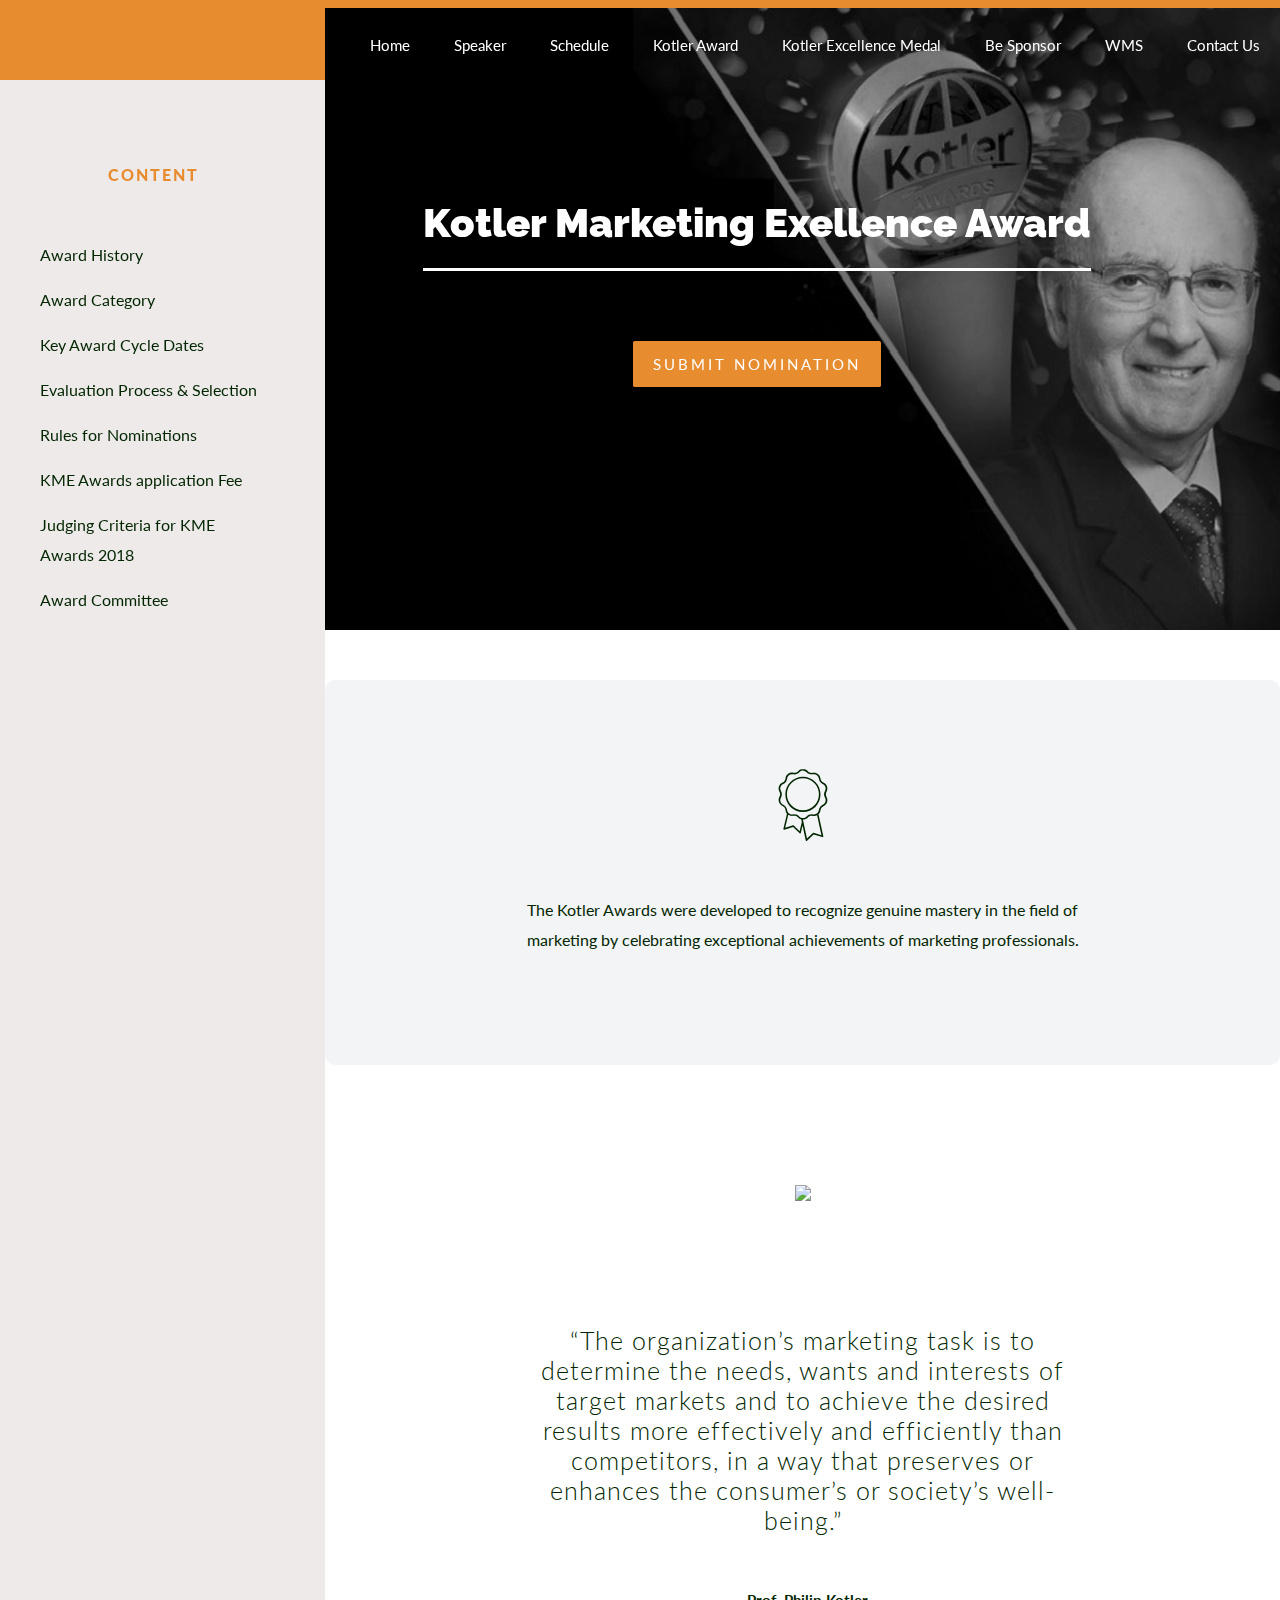
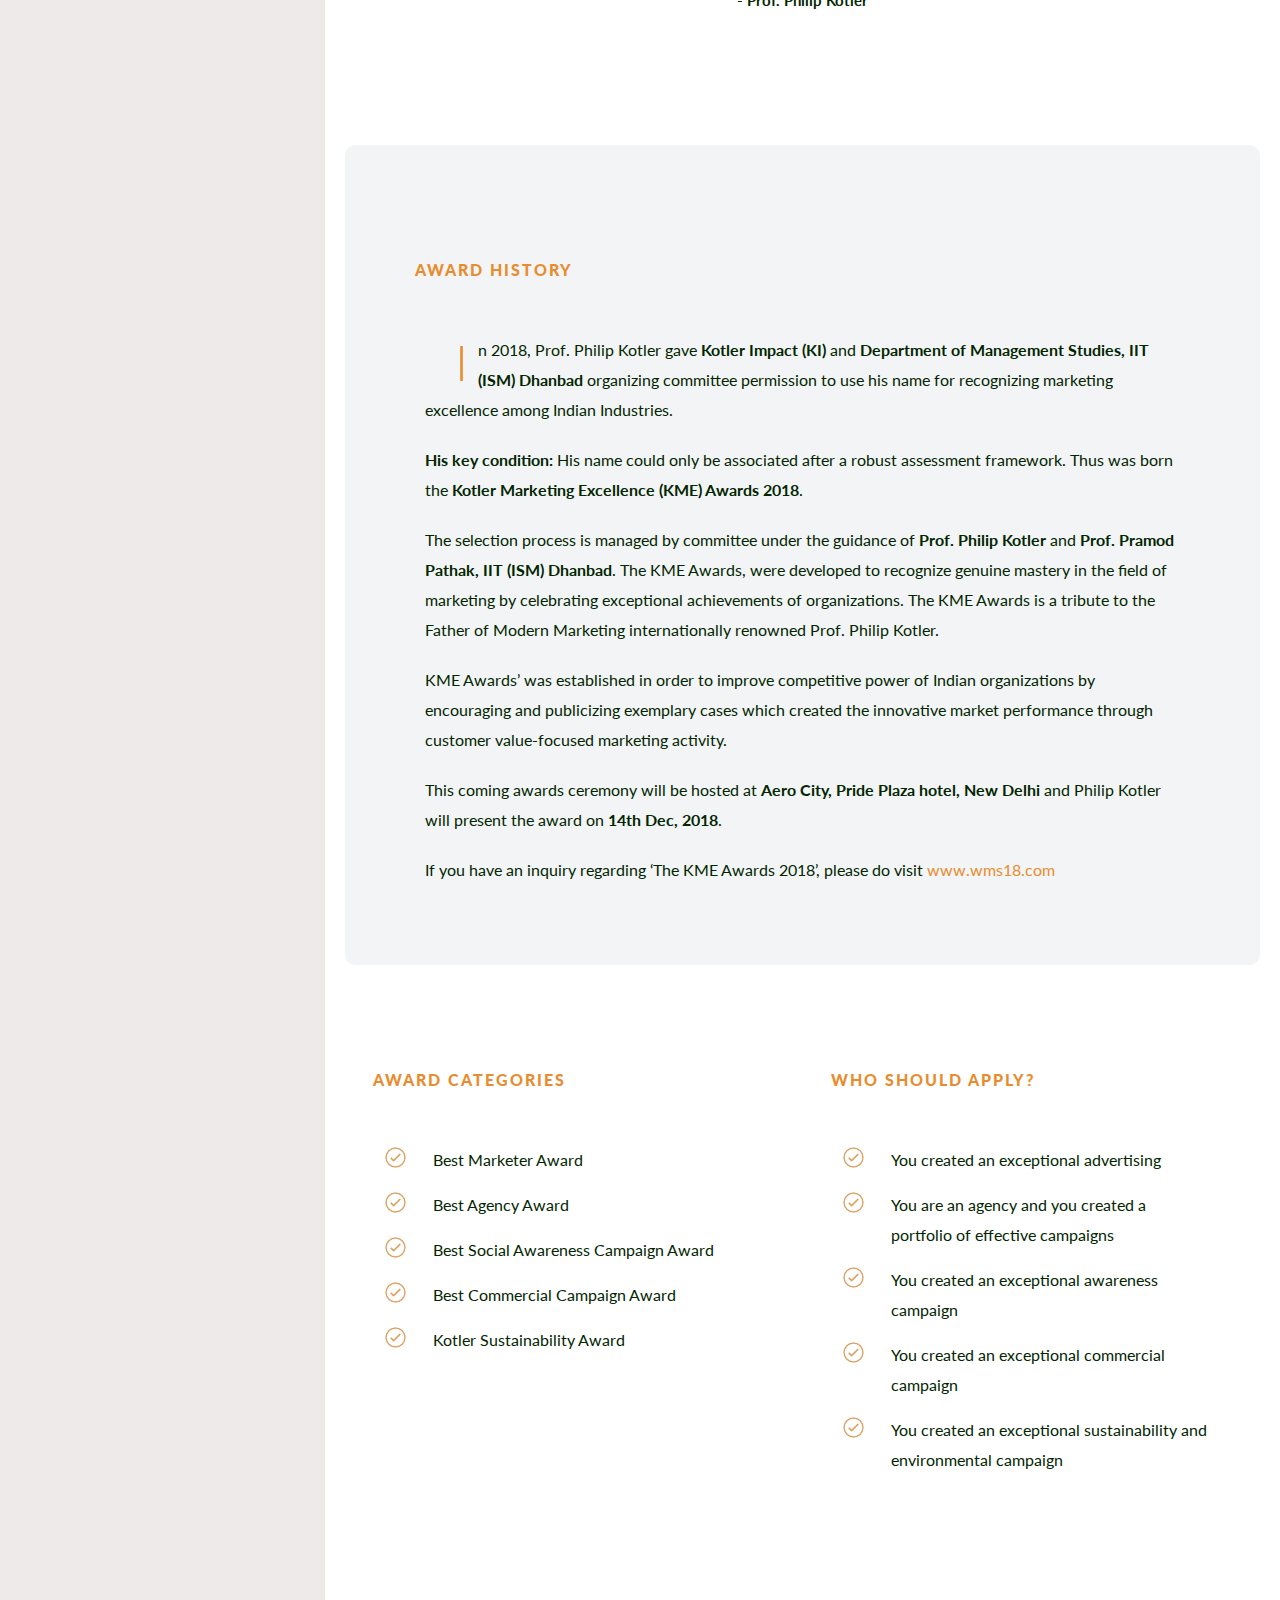
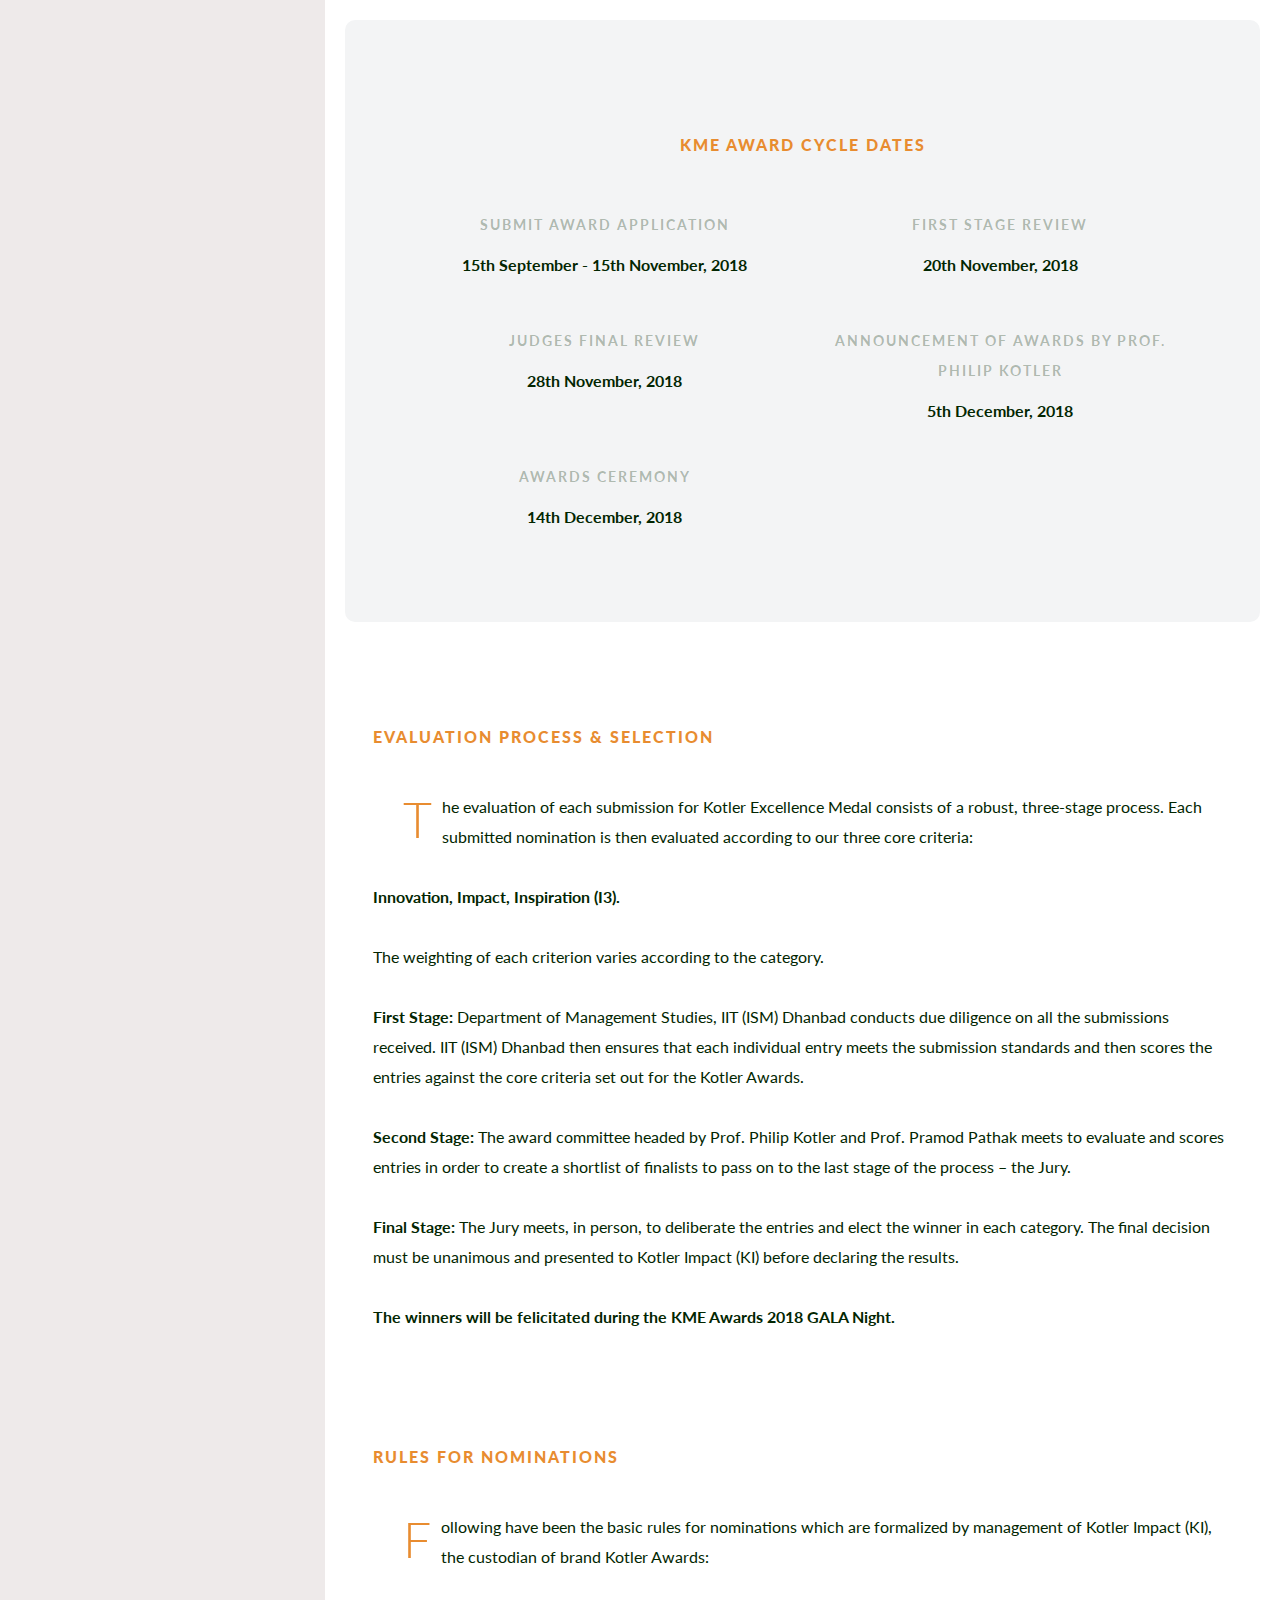
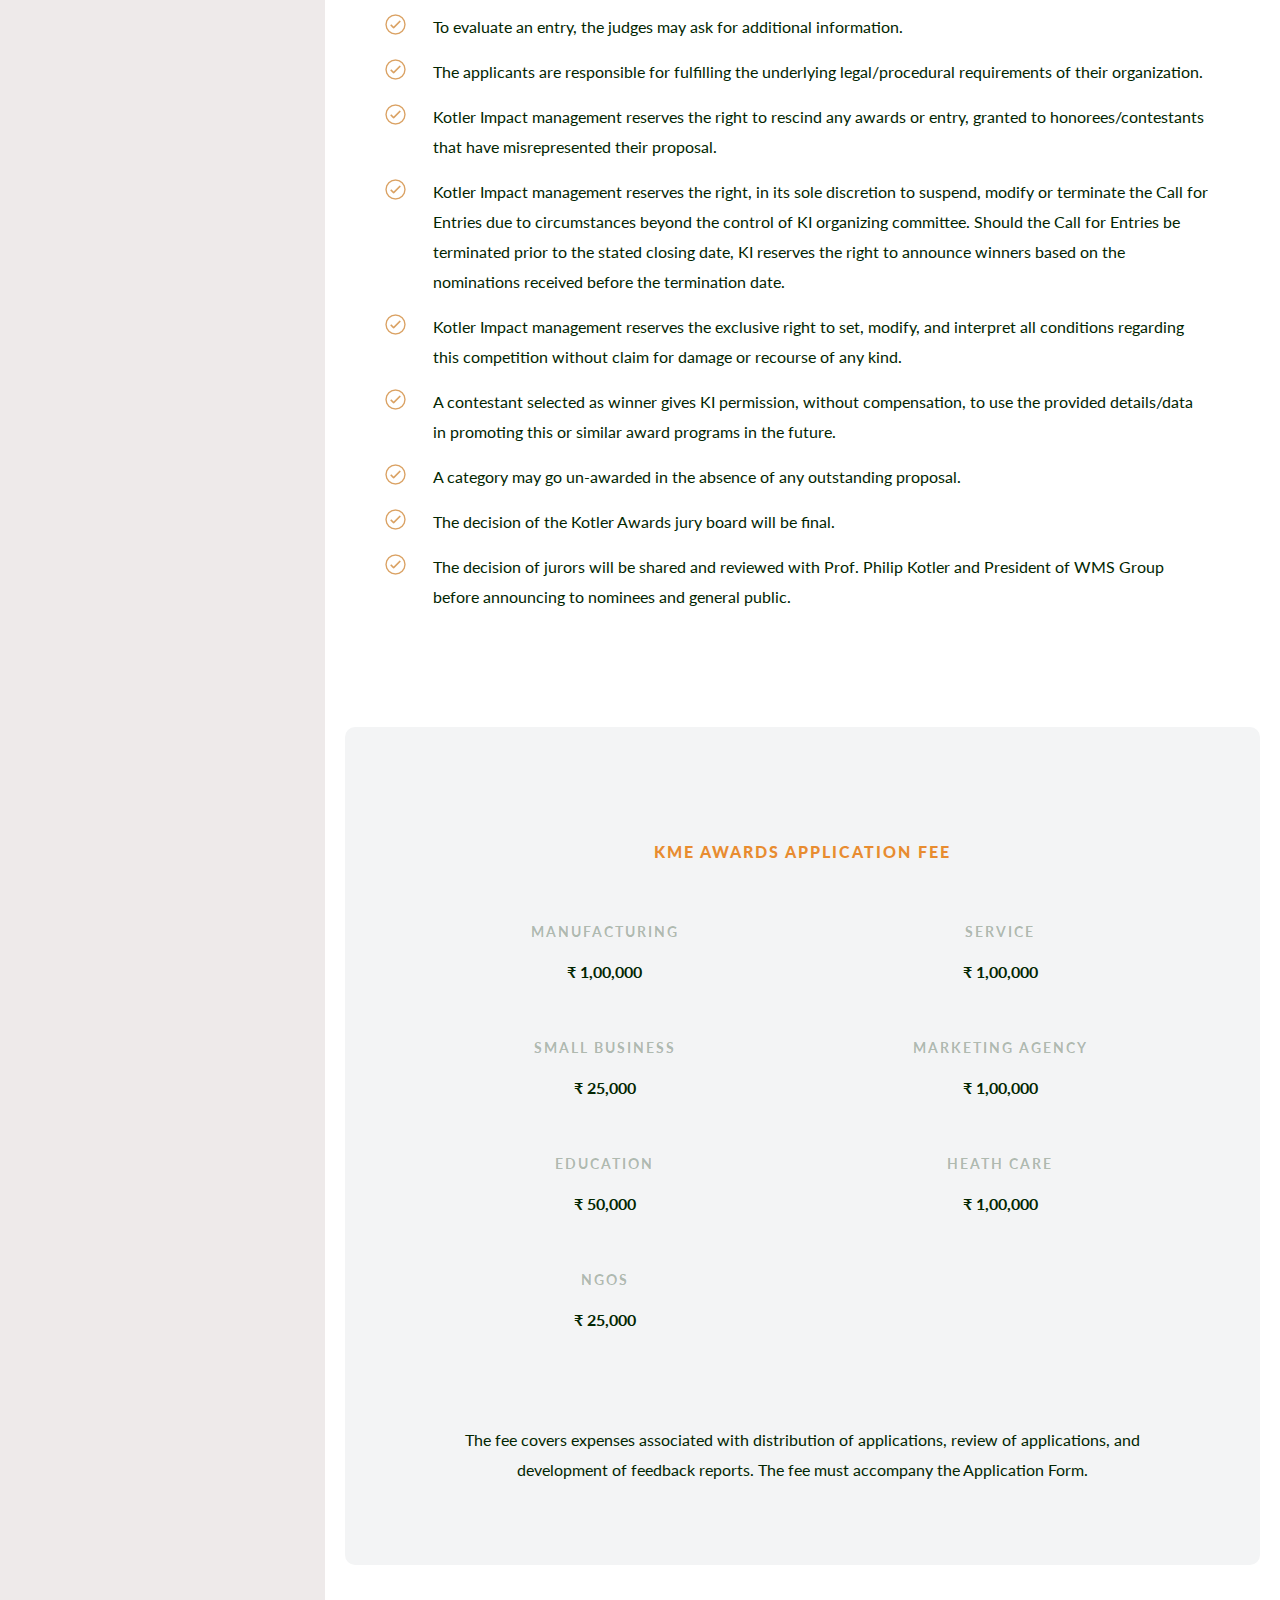
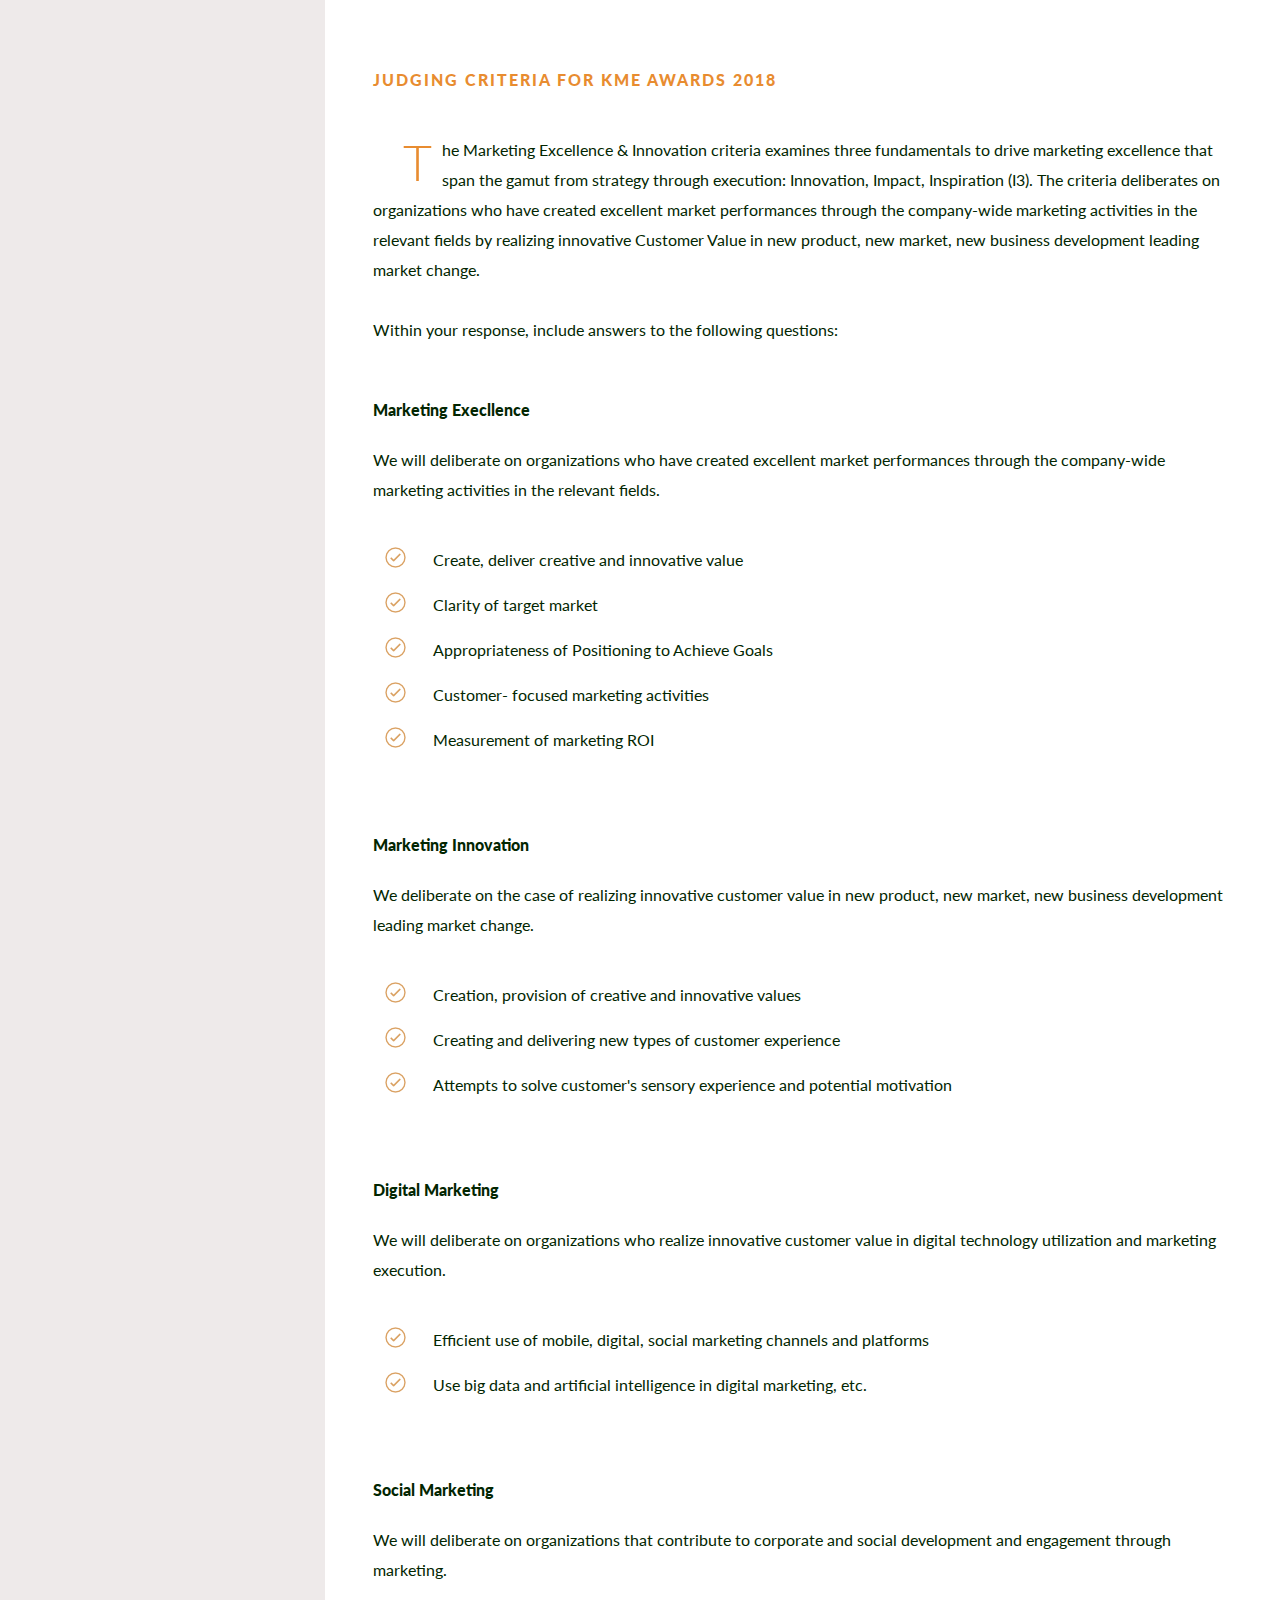
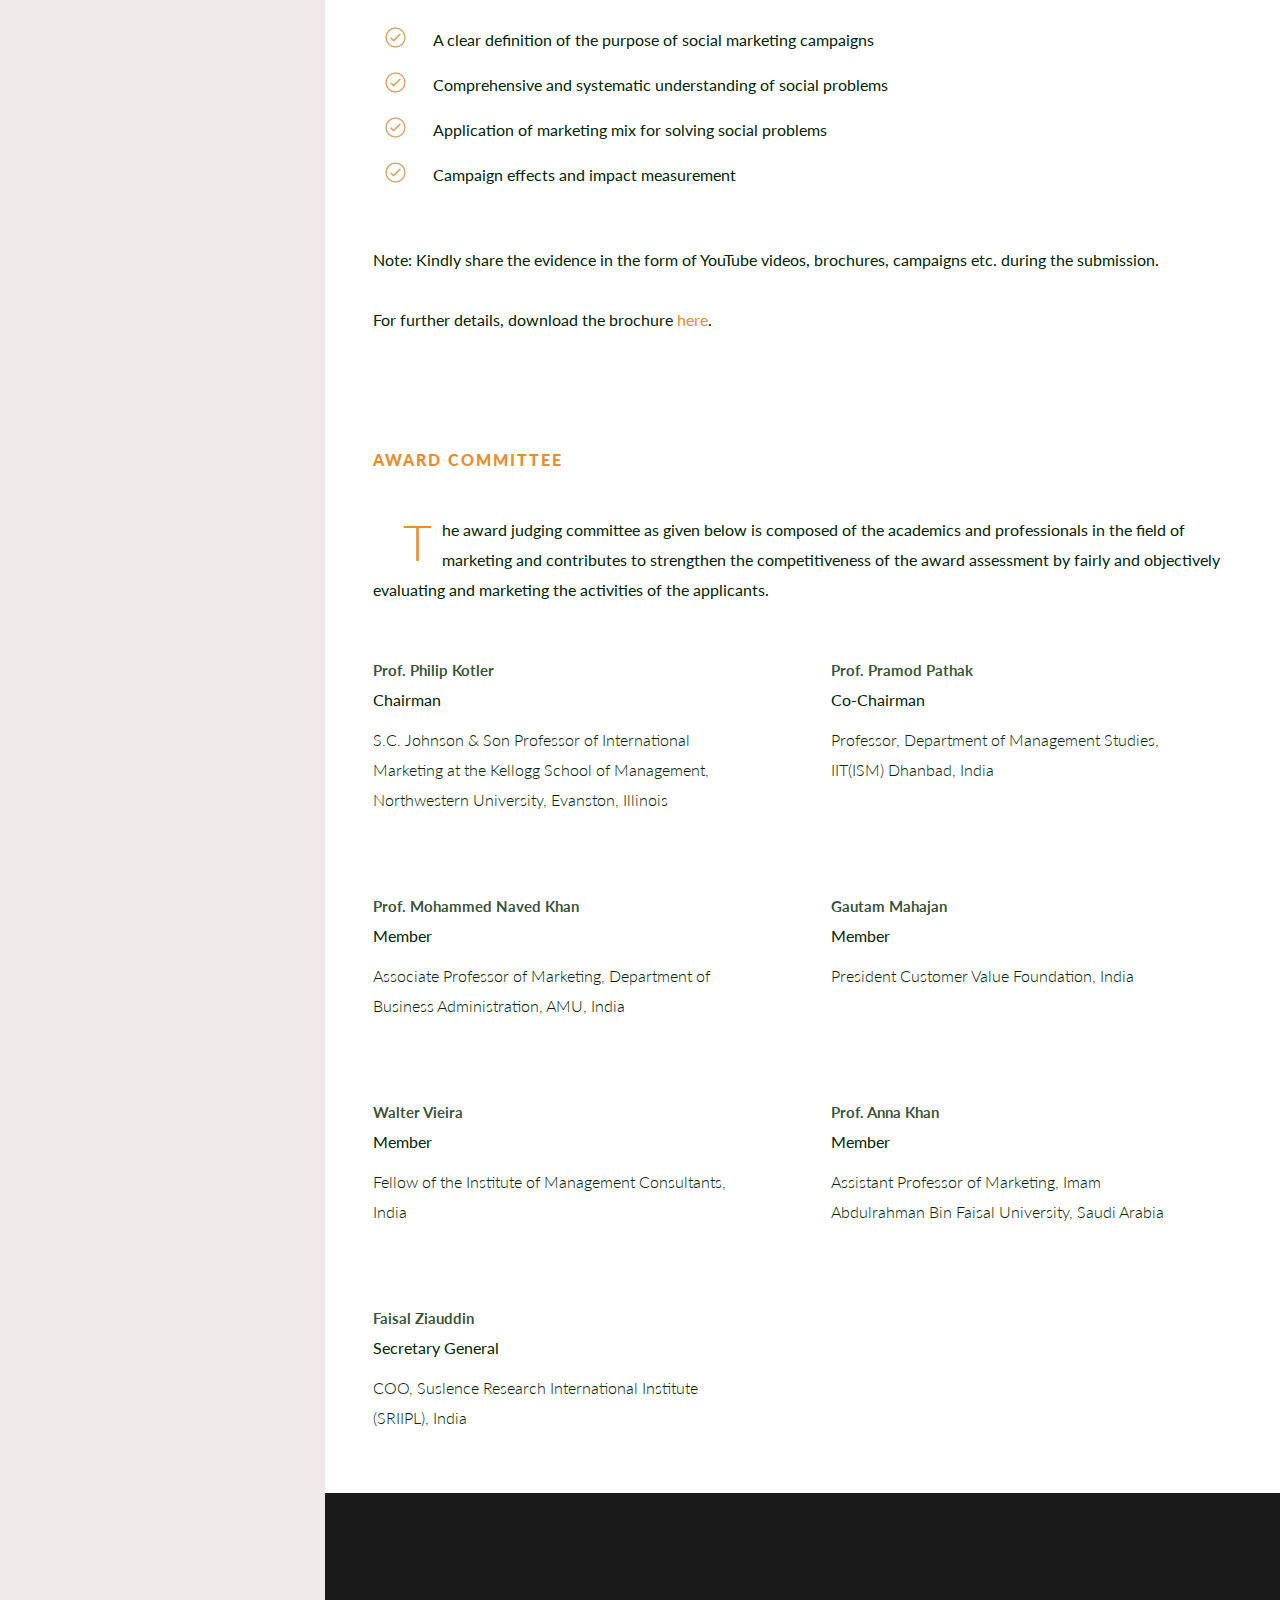
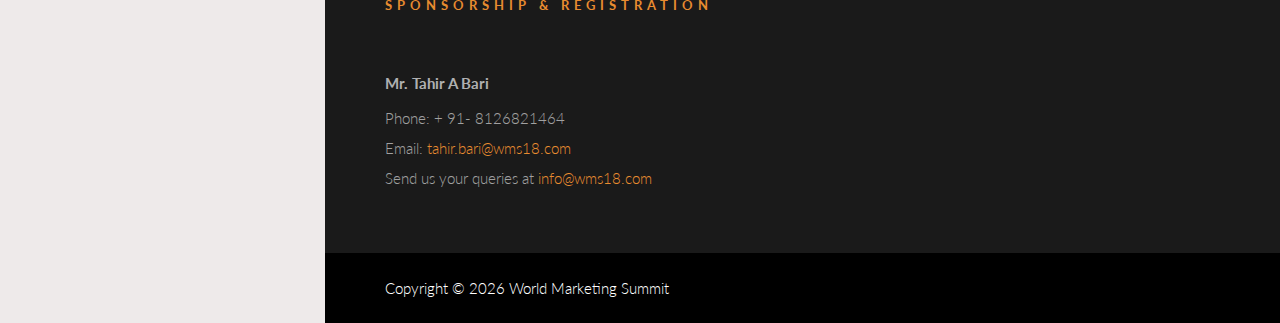
==== commit f2dfbf5f: "grey colors fixed" ====
--- a/award.html
+++ b/award.html
@@ -1 +1 @@
-<!DOCTYPE html> <html lang=en> <head> <meta charset=UTF-8> <meta name=viewport content="width=device-width,initial-scale=1"> <meta http-equiv=X-UA-Compatible content="ie=edge"> <meta name=description content="Sponsorship, World Marketing Summit | 2018 India"> <meta name=keywords content="Sponsorship, World Marketing Summit, 2018, India, Kotler, Philip Kotler, Award"> <meta name=author content="Saptarshi Basu(https://www.sapbasu.com)"> <meta property=og:title content="Sponsorship - World Marketing Summit | 2018 India"> <meta property=og:url content=worldmarkettingsummit.com> <meta property=og:image content="a588860b13d4813bfdd430ac1d52441e.png"> <meta property=og:description content="World Marketing Summit | 2018 India"> <meta property=og:type content="Sponsorship - World Marketing Summit | 2018 India"> <meta name=description content="Sponsorship - World Marketing Summit | 2018 India"> <meta name=keywords content="Sponsorship, World Marketing Summit, 2018, India, Kotler, Philip Kotler, Award"> <meta name=author content="Saptarshi Basu(https://www.sapbasu.com)"> <meta name=theme-color content=#000000 /> <link rel="shortcut apple-touch-icon" type=image/x-icon href="a588860b13d4813bfdd430ac1d52441e.png" sizes=380x367> <link rel="shortcut apple-touch-icon" type=image/x-icon href="a588860b13d4813bfdd430ac1d52441e.png" sizes=380x367> <script src=https://cdnjs.cloudflare.com/ajax/libs/pace/1.0.2/pace.min.js></script> <link rel="shortcut icon" type=image/x-icon href="a588860b13d4813bfdd430ac1d52441e.png" sizes=380x367> <link rel="shortcut icon" type=image/x-icon href="a588860b13d4813bfdd430ac1d52441e.png" sizes=380x367> <link href="https://fonts.googleapis.com/css?family=Raleway:300,400,900|Lato:300,400,900" rel=stylesheet> <title>World Marketing Summit | 2018 India</title> <link href="loader.a059a66d.css" rel="stylesheet"><link href="main.bbccfb88.css" rel="stylesheet"></head> <body> <nav id=navbar class=c-navbar> <button aria-label="Menu Button" class="hamburger hamburger--collapse c-navbar__mob-menu-btn" type=button onclick=toggleHamburger()> <span class=hamburger-box> <span class=hamburger-inner></span> </span> </button> <ul> <li> <a href=index.html#top onclick=closeMobMenu()>Home</a> </li> <li> <a href=index.html#speaker_list onclick=closeMobMenu()>Speaker</a> </li> <li> <a href=index.html#schedule onclick=closeMobMenu()>Schedule</a> </li> <li> <a href=award.html onclick=closeMobMenu()>Kotler Award</a> </li> <li> <a href=medal.html onclick=closeMobMenu()>Kotler Excellence Medal</a> </li> <li> <a href=sponsor.html onclick=closeMobMenu() onclick=closeMobMenu()>Be Sponsor</a> </li> <li> <a href=wms.html onclick=closeMobMenu()>WMS</a> </li> <li> <a href=index.html#contactus onclick=closeMobMenu()>Contact Us</a> </li> </ul> </nav> <div class=c-row> <div class=col-1-of-4> <section class=side-content> <div class=side-content__nav-placeholder></div> <div class=side-content__menu> <h2>Content</h2> <a id=award_history_lnk href=#award_history class=same-page onclick='changeBorderColor("#award_history_lnk")'>Award History </a> <a id=award_category_lnk href=#award_category class=same-page onclick='changeBorderColor("#award_category_lnk")'>Award Category </a> <a id=award_dates_lnk href=#award_dates class=same-page onclick='changeBorderColor("#award_dates_lnk")'>Key Award Cycle Dates</a> <a id=eval_process_lnk href=#eval_process class=same-page onclick='changeBorderColor("#eval_process_lnk")'>Evaluation Process &amp; Selection</a> <a id=nomination_rules_lnk href=#nomination_rules class=same-page onclick='changeBorderColor("#nomination_rules_lnk")'>Rules for Nominations</a> <a id=application_fees_lnk href=#application_fees class=same-page onclick='changeBorderColor("#application_fees_lnk")'>KME Awards application Fee</a> <a id=judging_criteria_lnk href=#judging_criteria class=same-page onclick='changeBorderColor("#judging_criteria_lnk")'>Judging Criteria for KME Awards 2018</a> <a id=award_committee_lnk href=#award_committee class=same-page onclick='changeBorderColor("#award_committee_lnk")'>Award Committee</a> </div> </section> </div> <div class=col-3-of-4> <header class=sponsor-header> <figure> <div class=sponsor-header__hero-image> </div> </figure> <div class=sponsor-header__title> <h1 class=title--main>Kotler Marketing Exellence Award</h1> <br/> <a class="c-btn c-btn--secondary" href="mailto:info@wms18.com?subject=NOMINATION FOR KOTLER AWARD ENQUIRY">Submit Nomination </a> </div> </header> <section class=award-def> <img class=award-def__icon src=80df1c76fb1daec7fc152d6b7e306418.svg /> <p class=award-def__definition>The Kotler Awards were developed to recognize genuine mastery in the field of marketing by celebrating exceptional achievements of marketing professionals.</p> </section> <section class=award-quotes> <img class=award-quotes__icon src=a76cf0876c346878f38ead33961772c0.svg /> <p class=award-quotes__quote>“The organization’s marketing task is to determine the needs, wants and interests of target markets and to achieve the desired results more effectively and efficiently than competitors, in a way that preserves or enhances the consumer’s or society’s well-being.”</p> <p class=award-quotes__author>- Prof. Philip Kotler</p> </section> <section class=award-history id=award_history> <div class=award-history__container> <h2>Award History</h2> <p><span class=dropcap>I</span>n 2018, Prof. Philip Kotler gave <em>Kotler Impact (KI)</em> and <em>Department of Management Studies, IIT (ISM) Dhanbad</em> organizing committee permission to use his name for recognizing marketing excellence among Indian Industries.</p> <p><em>His key condition:</em> His name could only be associated after a robust assessment framework. Thus was born the <em>Kotler Marketing Excellence (KME) Awards 2018</em>.</p> <p>The selection process is managed by committee under the guidance of <em>Prof. Philip Kotler</em> and <em>Prof. Pramod Pathak, IIT (ISM) Dhanbad</em>. The KME Awards, were developed to recognize genuine mastery in the field of marketing by celebrating exceptional achievements of organizations. The KME Awards is a tribute to the Father of Modern Marketing internationally renowned Prof. Philip Kotler. </p> <p>KME Awards’ was established in order to improve competitive power of Indian organizations by encouraging and publicizing exemplary cases which created the innovative market performance through customer value-focused marketing activity.</p> <p>This coming awards ceremony will be hosted at <em>Aero City, Pride Plaza hotel, New Delhi</em> and Philip Kotler will present the award on <em>14th Dec, 2018</em>.</p> <p>If you have an inquiry regarding ‘The KME Awards 2018’, please do visit <a href=www.wms18.com>www.wms18.com</a></p> </div> </section> <div class=award-info id=award_category> <div class=award-info__cat> <section class=award-info__cat__criteria> <h2>Award Categories</h2> <p style=padding:0> </p><ul> <li>Best Marketer Award</li> <li>Best Agency Award</li> <li>Best Social Awareness Campaign Award</li> <li>Best Commercial Campaign Award</li> <li>Kotler Sustainability Award</li> </ul> <p></p> </section> <section class=award-info__cat__criteria> <h2>Who Should Apply?</h2> <p style=padding:0> </p><ul> <li>You created an exceptional advertising</li> <li>You are an agency and you created a portfolio of effective campaigns</li> <li>You created an exceptional awareness campaign</li> <li>You created an exceptional commercial campaign</li> <li>You created an exceptional sustainability and environmental campaign</li> </ul> <p></p> </section> </div> </div> <div class=award-history id=award_dates> <section class=award-history__container> <h2 style=text-align:center>KME Award Cycle Dates</h2> <section class=award-info__cat__criteria__cycle-dates> <div> <p class=award-info__cat__criteria__cycle-dates__cycle> Submit Award Application </p> <p class=award-info__cat__criteria__cycle-dates__date>15th September - 15th November, 2018</p> </div> <div> <p class=award-info__cat__criteria__cycle-dates__cycle> First Stage Review </p> <p class=award-info__cat__criteria__cycle-dates__date>20th November, 2018</p> </div> <div> <p class=award-info__cat__criteria__cycle-dates__cycle> Judges Final Review </p> <p class=award-info__cat__criteria__cycle-dates__date>28th November, 2018</p> </div> <div> <p class=award-info__cat__criteria__cycle-dates__cycle> Announcement of Awards by Prof. Philip Kotler </p> <p class=award-info__cat__criteria__cycle-dates__date>5th December, 2018</p> </div> <div> <p class=award-info__cat__criteria__cycle-dates__cycle> Awards Ceremony </p> <p class=award-info__cat__criteria__cycle-dates__date>14th December, 2018</p> </div> </section> </section> </div> <div class=award-info id=eval_process> <section class=award-info__cat__criteria> <h2>Evaluation Process &amp; Selection</h2> <p> <span class=dropcap>T</span>he evaluation of each submission for Kotler Excellence Medal consists of a robust, three-stage process. Each submitted nomination is then evaluated according to our three core criteria: </p> <p><em>Innovation, Impact, Inspiration (I3).</em> </p> <p>The weighting of each criterion varies according to the category.</p> <p> <em>First Stage:</em> Department of Management Studies, IIT (ISM) Dhanbad conducts due diligence on all the submissions received. IIT (ISM) Dhanbad then ensures that each individual entry meets the submission standards and then scores the entries against the core criteria set out for the Kotler Awards. </p> <p> <em>Second Stage:</em> The award committee headed by Prof. Philip Kotler and Prof. Pramod Pathak meets to evaluate and scores entries in order to create a shortlist of finalists to pass on to the last stage of the process – the Jury. </p> <p> <em>Final Stage:</em> The Jury meets, in person, to deliberate the entries and elect the winner in each category. The final decision must be unanimous and presented to Kotler Impact (KI) before declaring the results. </p><p><em>The winners will be felicitated during the KME Awards 2018 GALA Night.</em></p> </section> <section class=award-info__cat__criteria id=nomination_rules> <h2>Rules for Nominations</h2> <p><span class=dropcap>F</span>ollowing have been the basic rules for nominations which are formalized by management of Kotler Impact (KI), the custodian of brand Kotler Awards:</p> <ul> <li> To evaluate an entry, the judges may ask for additional information.</li> <li> The applicants are responsible for fulfilling the underlying legal/procedural requirements of their organization.</li> <li>Kotler Impact management reserves the right to rescind any awards or entry, granted to honorees/contestants that have misrepresented their proposal.</li> <li>Kotler Impact management reserves the right, in its sole discretion to suspend, modify or terminate the Call for Entries due to circumstances beyond the control of KI organizing committee. Should the Call for Entries be terminated prior to the stated closing date, KI reserves the right to announce winners based on the nominations received before the termination date.</li> <li>Kotler Impact management reserves the exclusive right to set, modify, and interpret all conditions regarding this competition without claim for damage or recourse of any kind.</li> <li>A contestant selected as winner gives KI permission, without compensation, to use the provided details/data in promoting this or similar award programs in the future.</li> <li>A category may go un-awarded in the absence of any outstanding proposal.</li> <li>The decision of the Kotler Awards jury board will be final. </li> <li>The decision of jurors will be shared and reviewed with Prof. Philip Kotler and President of WMS Group before announcing to nominees and general public.</li> </ul> </section> </div> <div class=award-history id=application_fees> <section class=award-history__container> <h2 style=text-align:center>KME Awards application Fee</h2> <section class=award-info__cat__criteria__cycle-dates> <div> <p class=award-info__cat__criteria__cycle-dates__cycle> Manufacturing </p> <p class=award-info__cat__criteria__cycle-dates__date>&#8377; 1,00,000</p> </div> <div> <p class=award-info__cat__criteria__cycle-dates__cycle> Service </p> <p class=award-info__cat__criteria__cycle-dates__date>&#8377; 1,00,000</p> </div> <div> <p class=award-info__cat__criteria__cycle-dates__cycle> Small Business </p> <p class=award-info__cat__criteria__cycle-dates__date>&#8377; 25,000</p> </div> <div> <p class=award-info__cat__criteria__cycle-dates__cycle> Marketing Agency </p> <p class=award-info__cat__criteria__cycle-dates__date>&#8377; 1,00,000</p> </div> <div> <p class=award-info__cat__criteria__cycle-dates__cycle> Education </p> <p class=award-info__cat__criteria__cycle-dates__date>&#8377; 50,000</p> </div> <div> <p class=award-info__cat__criteria__cycle-dates__cycle> Heath Care </p> <p class=award-info__cat__criteria__cycle-dates__date>&#8377; 1,00,000</p> </div> <div> <p class=award-info__cat__criteria__cycle-dates__cycle> NGOs </p> <p class=award-info__cat__criteria__cycle-dates__date>&#8377; 25,000</p> </div> </section> <p style=text-align:center;max-width:30rem>The fee covers expenses associated with distribution of applications, review of applications, and development of feedback reports. The fee must accompany the Application Form.</p> </section> </div> <div class=award-info id=judging_criteria> <section class=award-info__cat__criteria> <h2>Judging Criteria for KME Awards 2018</h2> <p><span class=dropcap>T</span>he Marketing Excellence & Innovation criteria examines three fundamentals to drive marketing excellence that span the gamut from strategy through execution: Innovation, Impact, Inspiration (I3). The criteria deliberates on organizations who have created excellent market performances through the company-wide marketing activities in the relevant fields by realizing innovative Customer Value in new product, new market, new business development leading market change. </p> <p>Within your response, include answers to the following questions:</p> <h3>Marketing Execllence</h3> <p>We will deliberate on organizations who have created excellent market performances through the company-wide marketing activities in the relevant fields.</p> <ul> <li>Create, deliver creative and innovative value</li> <li>Clarity of target market </li> <li>Appropriateness of Positioning to Achieve Goals </li> <li>Customer- focused marketing activities </li> <li>Measurement of marketing ROI </li> </ul> <h3>Marketing Innovation</h3> <p>We deliberate on the case of realizing innovative customer value in new product, new market, new business development leading market change.</p> <ul> <li>Creation, provision of creative and innovative values </li> <li>Creating and delivering new types of customer experience </li> <li>Attempts to solve customer's sensory experience and potential motivation </li> </ul> <h3>Digital Marketing</h3> <p>We will deliberate on organizations who realize innovative customer value in digital technology utilization and marketing execution. </p> <ul> <li>Efficient use of mobile, digital, social marketing channels and platforms </li> <li>Use big data and artificial intelligence in digital marketing, etc. </li> </ul> <h3>Social Marketing</h3> <p>We will deliberate on organizations that contribute to corporate and social development and engagement through marketing. </p> <ul> <li>A clear definition of the purpose of social marketing campaigns </li> <li>Comprehensive and systematic understanding of social problems </li> <li>Application of marketing mix for solving social problems </li> <li>Campaign effects and impact measurement </li> </ul> <p>Note: Kindly share the evidence in the form of YouTube videos, brochures, campaigns etc. during the submission. </p> <p>For further details, download the brochure <a href=Kotler_Awards_2018.pdf class=link-more aria-label="Brochure download link">here</a>.</p> </section> </div> <div class=award-info id=award_committee> <div class=award-info__cat__criteria> <h2>Award Committee</h2> <p><span class=dropcap>T</span>he award judging committee as given below is composed of the academics and professionals in the field of marketing and contributes to strengthen the competitiveness of the award assessment by fairly and objectively evaluating and marketing the activities of the applicants. </p> </div> <section class="award-info__cat committee"> <div> <h3>Prof. Philip Kotler</h3> <h4>Chairman</h4> <p>S.C. Johnson & Son Professor of International Marketing at the Kellogg School of Management, Northwestern University, Evanston, Illinois</p> </div> <div> <h3>Prof. Pramod Pathak</h3> <h4>Co-Chairman</h4> <p>Professor, Department of Management Studies, IIT(ISM) Dhanbad, India</p> </div> <div> <h3>Prof. Mohammed Naved Khan</h3> <h4>Member</h4> <p>Associate Professor of Marketing, Department of Business Administration, AMU, India</p> </div> <div> <h3>Gautam Mahajan</h3> <h4>Member</h4> <p>President Customer Value Foundation, India</p> </div> <div> <h3>Walter Vieira</h3> <h4>Member</h4> <p>Fellow of the Institute of Management Consultants, India</p> </div> <div> <h3>Prof. Anna Khan</h3> <h4>Member</h4> <p>Assistant Professor of Marketing, Imam Abdulrahman Bin Faisal University, Saudi Arabia</p> </div> <div> <h3>Faisal Ziauddin</h3> <h4>Secretary General</h4> <p>COO, Suslence Research International Institute (SRIIPL), India</p> </div> </section> </div> <footer class=footer> <header id=contactus class=header> <div class=c-row> <div class=col-1-of-2> <h2>Sponsorship & Registration</h2> <h3>Mr. Tahir A Bari</h3> <p>Phone: + 91- 8126821464</p> <p>Email: <a href=mailto:tahir.bari@wms18.com>tahir.bari@wms18.com</a> </p> <p>Send us your queries at <a href=mailto:info@wms18.com>info@wms18.com</a> </p> </div> </div> </header> <footer class=footer__copyright> <p></p> </footer> </footer> </div> </div> <script src=https://code.jquery.com/jquery-3.3.1.min.js integrity="sha256-FgpCb/KJQlLNfOu91ta32o/NMZxltwRo8QtmkMRdAu8=" crossorigin=anonymous></script> <script type="text/javascript" src="loader.e62a55e81ab89ab12fb2.js"></script><script type="text/javascript" src="main.e62a55e81ab89ab12fb2.js"></script></body> </html>+<!DOCTYPE html> <html lang=en> <head> <meta charset=UTF-8> <meta name=viewport content="width=device-width,initial-scale=1"> <meta http-equiv=X-UA-Compatible content="ie=edge"> <meta name=description content="Sponsorship, World Marketing Summit | 2018 India"> <meta name=keywords content="Sponsorship, World Marketing Summit, 2018, India, Kotler, Philip Kotler, Award"> <meta name=author content="Saptarshi Basu(https://www.sapbasu.com)"> <meta property=og:title content="Sponsorship - World Marketing Summit | 2018 India"> <meta property=og:url content=worldmarkettingsummit.com> <meta property=og:image content="a588860b13d4813bfdd430ac1d52441e.png"> <meta property=og:description content="World Marketing Summit | 2018 India"> <meta property=og:type content="Sponsorship - World Marketing Summit | 2018 India"> <meta name=description content="Sponsorship - World Marketing Summit | 2018 India"> <meta name=keywords content="Sponsorship, World Marketing Summit, 2018, India, Kotler, Philip Kotler, Award"> <meta name=author content="Saptarshi Basu(https://www.sapbasu.com)"> <meta name=theme-color content=#000000 /> <link rel="shortcut apple-touch-icon" type=image/x-icon href="a588860b13d4813bfdd430ac1d52441e.png" sizes=380x367> <link rel="shortcut apple-touch-icon" type=image/x-icon href="a588860b13d4813bfdd430ac1d52441e.png" sizes=380x367> <script src=https://cdnjs.cloudflare.com/ajax/libs/pace/1.0.2/pace.min.js></script> <link rel="shortcut icon" type=image/x-icon href="a588860b13d4813bfdd430ac1d52441e.png" sizes=380x367> <link rel="shortcut icon" type=image/x-icon href="a588860b13d4813bfdd430ac1d52441e.png" sizes=380x367> <link href="https://fonts.googleapis.com/css?family=Raleway:300,400,900|Lato:300,400,900" rel=stylesheet> <title>World Marketing Summit | 2018 India</title> <link href="loader.d33f88bf.css" rel="stylesheet"><link href="main.08a1cd73.css" rel="stylesheet"></head> <body> <nav id=navbar class=c-navbar> <button aria-label="Menu Button" class="hamburger hamburger--collapse c-navbar__mob-menu-btn" type=button onclick=toggleHamburger()> <span class=hamburger-box> <span class=hamburger-inner></span> </span> </button> <ul> <li> <a href=index.html#top onclick=closeMobMenu()>Home</a> </li> <li> <a href=index.html#speaker_list onclick=closeMobMenu()>Speaker</a> </li> <li> <a href=index.html#schedule onclick=closeMobMenu()>Schedule</a> </li> <li> <a href=award.html onclick=closeMobMenu()>Kotler Award</a> </li> <li> <a href=medal.html onclick=closeMobMenu()>Kotler Excellence Medal</a> </li> <li> <a href=sponsor.html onclick=closeMobMenu() onclick=closeMobMenu()>Be Sponsor</a> </li> <li> <a href=wms.html onclick=closeMobMenu()>WMS</a> </li> <li> <a href=index.html#contactus onclick=closeMobMenu()>Contact Us</a> </li> </ul> </nav> <div class="c-row bg"> <div class=col-1-of-4> <section class=side-content> <div class=side-content__nav-placeholder></div> <div class=side-content__menu> <h2>Content</h2> <a id=award_history_lnk href=#award_history class=same-page onclick='changeBorderColor("#award_history_lnk")'>Award History </a> <a id=award_category_lnk href=#award_category class=same-page onclick='changeBorderColor("#award_category_lnk")'>Award Category </a> <a id=award_dates_lnk href=#award_dates class=same-page onclick='changeBorderColor("#award_dates_lnk")'>Key Award Cycle Dates</a> <a id=eval_process_lnk href=#eval_process class=same-page onclick='changeBorderColor("#eval_process_lnk")'>Evaluation Process &amp; Selection</a> <a id=nomination_rules_lnk href=#nomination_rules class=same-page onclick='changeBorderColor("#nomination_rules_lnk")'>Rules for Nominations</a> <a id=application_fees_lnk href=#application_fees class=same-page onclick='changeBorderColor("#application_fees_lnk")'>KME Awards application Fee</a> <a id=judging_criteria_lnk href=#judging_criteria class=same-page onclick='changeBorderColor("#judging_criteria_lnk")'>Judging Criteria for KME Awards 2018</a> <a id=award_committee_lnk href=#award_committee class=same-page onclick='changeBorderColor("#award_committee_lnk")'>Award Committee</a> </div> </section> </div> <div class="col-3-of-4 body-bg"> <header class=sponsor-header> <figure> <div class=sponsor-header__hero-image> </div> </figure> <div class=sponsor-header__title> <h1 class=title--main>Kotler Marketing Exellence Award</h1> <br/> <a class="c-btn c-btn--secondary" href="mailto:info@wms18.com?subject=NOMINATION FOR KOTLER AWARD ENQUIRY">Submit Nomination </a> </div> </header> <section class=award-def> <img class=award-def__icon src=80df1c76fb1daec7fc152d6b7e306418.svg /> <p class=award-def__definition>The Kotler Awards were developed to recognize genuine mastery in the field of marketing by celebrating exceptional achievements of marketing professionals.</p> </section> <section class=award-quotes> <img class=award-quotes__icon src=a76cf0876c346878f38ead33961772c0.svg /> <p class=award-quotes__quote>“The organization’s marketing task is to determine the needs, wants and interests of target markets and to achieve the desired results more effectively and efficiently than competitors, in a way that preserves or enhances the consumer’s or society’s well-being.”</p> <p class=award-quotes__author>- Prof. Philip Kotler</p> </section> <section class=award-history id=award_history> <div class=award-history__container> <h2>Award History</h2> <p><span class=dropcap>I</span>n 2018, Prof. Philip Kotler gave <em>Kotler Impact (KI)</em> and <em>Department of Management Studies, IIT (ISM) Dhanbad</em> organizing committee permission to use his name for recognizing marketing excellence among Indian Industries.</p> <p><em>His key condition:</em> His name could only be associated after a robust assessment framework. Thus was born the <em>Kotler Marketing Excellence (KME) Awards 2018</em>.</p> <p>The selection process is managed by committee under the guidance of <em>Prof. Philip Kotler</em> and <em>Prof. Pramod Pathak, IIT (ISM) Dhanbad</em>. The KME Awards, were developed to recognize genuine mastery in the field of marketing by celebrating exceptional achievements of organizations. The KME Awards is a tribute to the Father of Modern Marketing internationally renowned Prof. Philip Kotler. </p> <p>KME Awards’ was established in order to improve competitive power of Indian organizations by encouraging and publicizing exemplary cases which created the innovative market performance through customer value-focused marketing activity.</p> <p>This coming awards ceremony will be hosted at <em>Aero City, Pride Plaza hotel, New Delhi</em> and Philip Kotler will present the award on <em>14th Dec, 2018</em>.</p> <p>If you have an inquiry regarding ‘The KME Awards 2018’, please do visit <a href=www.wms18.com>www.wms18.com</a></p> </div> </section> <div class=award-info id=award_category> <div class=award-info__cat> <section class=award-info__cat__criteria> <h2>Award Categories</h2> <p style=padding:0> </p><ul> <li>Best Marketer Award</li> <li>Best Agency Award</li> <li>Best Social Awareness Campaign Award</li> <li>Best Commercial Campaign Award</li> <li>Kotler Sustainability Award</li> </ul> <p></p> </section> <section class=award-info__cat__criteria> <h2>Who Should Apply?</h2> <p style=padding:0> </p><ul> <li>You created an exceptional advertising</li> <li>You are an agency and you created a portfolio of effective campaigns</li> <li>You created an exceptional awareness campaign</li> <li>You created an exceptional commercial campaign</li> <li>You created an exceptional sustainability and environmental campaign</li> </ul> <p></p> </section> </div> </div> <div class=award-history id=award_dates> <section class=award-history__container> <h2 style=text-align:center>KME Award Cycle Dates</h2> <section class=award-info__cat__criteria__cycle-dates> <div> <p class=award-info__cat__criteria__cycle-dates__cycle> Submit Award Application </p> <p class=award-info__cat__criteria__cycle-dates__date>15th September - 15th November, 2018</p> </div> <div> <p class=award-info__cat__criteria__cycle-dates__cycle> First Stage Review </p> <p class=award-info__cat__criteria__cycle-dates__date>20th November, 2018</p> </div> <div> <p class=award-info__cat__criteria__cycle-dates__cycle> Judges Final Review </p> <p class=award-info__cat__criteria__cycle-dates__date>28th November, 2018</p> </div> <div> <p class=award-info__cat__criteria__cycle-dates__cycle> Announcement of Awards by Prof. Philip Kotler </p> <p class=award-info__cat__criteria__cycle-dates__date>5th December, 2018</p> </div> <div> <p class=award-info__cat__criteria__cycle-dates__cycle> Awards Ceremony </p> <p class=award-info__cat__criteria__cycle-dates__date>14th December, 2018</p> </div> </section> </section> </div> <div class=award-info id=eval_process> <section class=award-info__cat__criteria> <h2>Evaluation Process &amp; Selection</h2> <p> <span class=dropcap>T</span>he evaluation of each submission for Kotler Excellence Medal consists of a robust, three-stage process. Each submitted nomination is then evaluated according to our three core criteria: </p> <p><em>Innovation, Impact, Inspiration (I3).</em> </p> <p>The weighting of each criterion varies according to the category.</p> <p> <em>First Stage:</em> Department of Management Studies, IIT (ISM) Dhanbad conducts due diligence on all the submissions received. IIT (ISM) Dhanbad then ensures that each individual entry meets the submission standards and then scores the entries against the core criteria set out for the Kotler Awards. </p> <p> <em>Second Stage:</em> The award committee headed by Prof. Philip Kotler and Prof. Pramod Pathak meets to evaluate and scores entries in order to create a shortlist of finalists to pass on to the last stage of the process – the Jury. </p> <p> <em>Final Stage:</em> The Jury meets, in person, to deliberate the entries and elect the winner in each category. The final decision must be unanimous and presented to Kotler Impact (KI) before declaring the results. </p><p><em>The winners will be felicitated during the KME Awards 2018 GALA Night.</em></p> </section> <section class=award-info__cat__criteria id=nomination_rules> <h2>Rules for Nominations</h2> <p><span class=dropcap>F</span>ollowing have been the basic rules for nominations which are formalized by management of Kotler Impact (KI), the custodian of brand Kotler Awards:</p> <ul> <li> To evaluate an entry, the judges may ask for additional information.</li> <li> The applicants are responsible for fulfilling the underlying legal/procedural requirements of their organization.</li> <li>Kotler Impact management reserves the right to rescind any awards or entry, granted to honorees/contestants that have misrepresented their proposal.</li> <li>Kotler Impact management reserves the right, in its sole discretion to suspend, modify or terminate the Call for Entries due to circumstances beyond the control of KI organizing committee. Should the Call for Entries be terminated prior to the stated closing date, KI reserves the right to announce winners based on the nominations received before the termination date.</li> <li>Kotler Impact management reserves the exclusive right to set, modify, and interpret all conditions regarding this competition without claim for damage or recourse of any kind.</li> <li>A contestant selected as winner gives KI permission, without compensation, to use the provided details/data in promoting this or similar award programs in the future.</li> <li>A category may go un-awarded in the absence of any outstanding proposal.</li> <li>The decision of the Kotler Awards jury board will be final. </li> <li>The decision of jurors will be shared and reviewed with Prof. Philip Kotler and President of WMS Group before announcing to nominees and general public.</li> </ul> </section> </div> <div class=award-history id=application_fees> <section class=award-history__container> <h2 style=text-align:center>KME Awards application Fee</h2> <section class=award-info__cat__criteria__cycle-dates> <div> <p class=award-info__cat__criteria__cycle-dates__cycle> Manufacturing </p> <p class=award-info__cat__criteria__cycle-dates__date>&#8377; 1,00,000</p> </div> <div> <p class=award-info__cat__criteria__cycle-dates__cycle> Service </p> <p class=award-info__cat__criteria__cycle-dates__date>&#8377; 1,00,000</p> </div> <div> <p class=award-info__cat__criteria__cycle-dates__cycle> Small Business </p> <p class=award-info__cat__criteria__cycle-dates__date>&#8377; 25,000</p> </div> <div> <p class=award-info__cat__criteria__cycle-dates__cycle> Marketing Agency </p> <p class=award-info__cat__criteria__cycle-dates__date>&#8377; 1,00,000</p> </div> <div> <p class=award-info__cat__criteria__cycle-dates__cycle> Education </p> <p class=award-info__cat__criteria__cycle-dates__date>&#8377; 50,000</p> </div> <div> <p class=award-info__cat__criteria__cycle-dates__cycle> Heath Care </p> <p class=award-info__cat__criteria__cycle-dates__date>&#8377; 1,00,000</p> </div> <div> <p class=award-info__cat__criteria__cycle-dates__cycle> NGOs </p> <p class=award-info__cat__criteria__cycle-dates__date>&#8377; 25,000</p> </div> </section> <p style=text-align:center;padding-top:7rem>The fee covers expenses associated with distribution of applications, review of applications, and development of feedback reports. The fee must accompany the Application Form.</p> </section> </div> <div class=award-info id=judging_criteria> <section class=award-info__cat__criteria> <h2>Judging Criteria for KME Awards 2018</h2> <p><span class=dropcap>T</span>he Marketing Excellence & Innovation criteria examines three fundamentals to drive marketing excellence that span the gamut from strategy through execution: Innovation, Impact, Inspiration (I3). The criteria deliberates on organizations who have created excellent market performances through the company-wide marketing activities in the relevant fields by realizing innovative Customer Value in new product, new market, new business development leading market change. </p> <p>Within your response, include answers to the following questions:</p> <h3>Marketing Execllence</h3> <p>We will deliberate on organizations who have created excellent market performances through the company-wide marketing activities in the relevant fields.</p> <ul> <li>Create, deliver creative and innovative value</li> <li>Clarity of target market </li> <li>Appropriateness of Positioning to Achieve Goals </li> <li>Customer- focused marketing activities </li> <li>Measurement of marketing ROI </li> </ul> <h3>Marketing Innovation</h3> <p>We deliberate on the case of realizing innovative customer value in new product, new market, new business development leading market change.</p> <ul> <li>Creation, provision of creative and innovative values </li> <li>Creating and delivering new types of customer experience </li> <li>Attempts to solve customer's sensory experience and potential motivation </li> </ul> <h3>Digital Marketing</h3> <p>We will deliberate on organizations who realize innovative customer value in digital technology utilization and marketing execution. </p> <ul> <li>Efficient use of mobile, digital, social marketing channels and platforms </li> <li>Use big data and artificial intelligence in digital marketing, etc. </li> </ul> <h3>Social Marketing</h3> <p>We will deliberate on organizations that contribute to corporate and social development and engagement through marketing. </p> <ul> <li>A clear definition of the purpose of social marketing campaigns </li> <li>Comprehensive and systematic understanding of social problems </li> <li>Application of marketing mix for solving social problems </li> <li>Campaign effects and impact measurement </li> </ul> <p>Note: Kindly share the evidence in the form of YouTube videos, brochures, campaigns etc. during the submission. </p> <p>For further details, download the brochure <a href=Kotler_Awards_2018.pdf class=link-more aria-label="Brochure download link">here</a>.</p> </section> </div> <div class=award-info id=award_committee> <div class=award-info__cat__criteria> <h2>Award Committee</h2> <p><span class=dropcap>T</span>he award judging committee as given below is composed of the academics and professionals in the field of marketing and contributes to strengthen the competitiveness of the award assessment by fairly and objectively evaluating and marketing the activities of the applicants. </p> </div> <section class="award-info__cat committee"> <div> <h3>Prof. Philip Kotler</h3> <h4>Chairman</h4> <p>S.C. Johnson & Son Professor of International Marketing at the Kellogg School of Management, Northwestern University, Evanston, Illinois</p> </div> <div> <h3>Prof. Pramod Pathak</h3> <h4>Co-Chairman</h4> <p>Professor, Department of Management Studies, IIT(ISM) Dhanbad, India</p> </div> <div> <h3>Prof. Mohammed Naved Khan</h3> <h4>Member</h4> <p>Associate Professor of Marketing, Department of Business Administration, AMU, India</p> </div> <div> <h3>Gautam Mahajan</h3> <h4>Member</h4> <p>President Customer Value Foundation, India</p> </div> <div> <h3>Walter Vieira</h3> <h4>Member</h4> <p>Fellow of the Institute of Management Consultants, India</p> </div> <div> <h3>Prof. Anna Khan</h3> <h4>Member</h4> <p>Assistant Professor of Marketing, Imam Abdulrahman Bin Faisal University, Saudi Arabia</p> </div> <div> <h3>Faisal Ziauddin</h3> <h4>Secretary General</h4> <p>COO, Suslence Research International Institute (SRIIPL), India</p> </div> </section> </div> <footer class=footer> <header id=contactus class=header> <div class=c-row> <div class=col-1-of-2> <h2>Sponsorship & Registration</h2> <h3>Mr. Tahir A Bari</h3> <p>Phone: + 91- 8126821464</p> <p>Email: <a href=mailto:tahir.bari@wms18.com>tahir.bari@wms18.com</a> </p> <p>Send us your queries at <a href=mailto:info@wms18.com>info@wms18.com</a> </p> </div> </div> </header> <footer class=footer__copyright> <p></p> </footer> </footer> </div> </div> <script src=https://code.jquery.com/jquery-3.3.1.min.js integrity="sha256-FgpCb/KJQlLNfOu91ta32o/NMZxltwRo8QtmkMRdAu8=" crossorigin=anonymous></script> <script type="text/javascript" src="loader.334e41de946c6ab7ac51.js"></script><script type="text/javascript" src="main.334e41de946c6ab7ac51.js"></script></body> </html>--- a/loader.d33f88bf.css
+++ b/loader.d33f88bf.css
@@ -0,0 +1 @@
+*,:after,:before{margin:0;padding:0;box-sizing:inherit}html{font-size:50%}@media only screen and (min-width:992px){html{font-size:62.5%}}@font-face{font-family:Samarkan;src:url(f56de887103fafbc50b8d846974cd5d4.TTF)}body{box-sizing:border-box;font-family:Lato,sans-serif;font-size:1.6rem;line-height:3rem;background:#f3f4f5;color:#022601;padding:0;animation:body-animation 2s ease;animation-fill-mode:forwards;animation-delay:4s}ul li{padding:1rem}::-moz-selection{background-color:#022601;color:#fff}::selection{background-color:#022601;color:#fff}input:-webkit-autofill{-webkit-animation-name:autofill;-webkit-animation-fill-mode:both}a,a:focus,a:hover,a:link{text-decoration:none}a:hover{cursor:pointer}.pace{pointer-events:none;-webkit-user-select:none;-moz-user-select:none;-ms-user-select:none;user-select:none;z-index:2000;position:fixed;margin:auto;top:0;left:0;right:0;bottom:0;height:2rem;width:200px;background:#fff;border:1px solid #e88c30;overflow:hidden}.pace .pace-progress{box-sizing:border-box;transform:translateZ(0);max-width:200px;position:fixed;z-index:2000;display:block;position:absolute;top:0;right:100%;height:100%;width:100%;background:#e88c30}.pace.pace-inactive{display:none}.pace-running>:not(.pace){opacity:0}
--- a/main.08a1cd73.css
+++ b/main.08a1cd73.css
@@ -0,0 +1,7 @@
+*,:after,:before{margin:0;padding:0;box-sizing:inherit}html{font-size:50%}@media only screen and (min-width:992px){html{font-size:62.5%}}@font-face{font-family:Samarkan;src:url(f56de887103fafbc50b8d846974cd5d4.TTF)}body{box-sizing:border-box;font-family:Lato,sans-serif;font-size:1.6rem;line-height:3rem;background:#f3f4f5;color:#022601;padding:0;animation:body-animation 2s ease;animation-fill-mode:forwards;animation-delay:4s}ul li{padding:1rem}::-moz-selection{background-color:#022601;color:#fff}::selection{background-color:#022601;color:#fff}input:-webkit-autofill{-webkit-animation-name:autofill;-webkit-animation-fill-mode:both}a,a:focus,a:hover,a:link{text-decoration:none}a:hover{cursor:pointer}.title--main{font-family:Raleway,sans-serif;color:#fff;font-size:3rem;letter-spacing:0;display:block;font-weight:300;animation:none;padding:2rem 0;text-align:center;display:inline-block;border-bottom:3px solid #fff}@media only screen and (min-width:768px){.title--main{font-family:Raleway,sans-serif;color:#fff;font-size:4rem;letter-spacing:0;display:block;font-weight:300;animation:none;padding:2rem 0;text-align:left}}.title--secondary{font-family:Lato,sans-serif;color:#fff;font-size:3rem;letter-spacing:0;display:block;font-weight:300;animation:none;padding:1rem 0;text-align:center;text-transform:uppercase;word-spacing:.5rem}@media only screen and (min-width:768px){.title--secondary{font-family:Lato,sans-serif;color:#fff;font-size:3rem;letter-spacing:0;display:block;font-weight:700;animation:none;padding:1rem 0;text-align:left}}.title--secondary--center{font-weight:700}.title--secondary--center,.title--secondary--white{font-family:Lato,sans-serif;color:#fff;font-size:3rem;letter-spacing:0;display:block;animation:none;padding:1rem 0;text-align:center;text-transform:uppercase;word-spacing:.5rem}.title--secondary--white{font-weight:300}@media only screen and (min-width:768px){.title--secondary--white{font-family:Lato,sans-serif;color:#fff;font-size:3rem;letter-spacing:0;display:block;font-weight:700;animation:none;padding:1rem 0;text-align:left}}.title--tertiary{margin:auto;font-family:Lato,sans-serif;color:hsla(0,0%,100%,.8);font-size:2rem;letter-spacing:0;display:block;font-weight:300;animation:none;padding:1rem 0;text-align:left}.title--page-h1{font-weight:700;padding:2rem 1rem;text-align:left}.title--page-h1,.title--page-h1--center{font-family:Lato,sans-serif;color:#022601;font-size:2rem;letter-spacing:0;display:block;animation:none;text-transform:uppercase}.title--page-h1--center{font-weight:400;padding:2rem 0;text-align:center}.title--page-h1--center--white{font-family:Lato,sans-serif;font-size:3rem;letter-spacing:0;font-weight:300;text-align:center}.title--page-h1--center--white,.title--page-h2{color:#fff;display:block;animation:none;padding:2rem 0}.title--page-h2{font-family:Raleway,sans-serif;font-size:1.5rem;letter-spacing:.2rem;font-weight:700;text-align:left;text-transform:uppercase}.title--page-h1--light-center{color:#e88c30;font-size:2rem;font-weight:400;text-align:center}.title--page-h1--light-center,.title--page-h3{font-family:Lato,sans-serif;letter-spacing:0;display:block;animation:none;padding:1rem 0}.title--page-h3{color:#f3f4f5;font-size:1.5rem;font-weight:300;text-align:left;text-transform:uppercase;word-spacing:1rem}.india-font{font-family:Samarkan,sans-serif;font-size:3.5rem}.c-row{max-width:100%;margin:0 auto}.c-row:not(:last-child){margin-bottom:0}@media only screen and (max-width:48em){.c-row:not(:last-child){margin-bottom:0}}@media only screen and (max-width:48em){.c-row{max-width:100%}}.c-row:after{content:"";display:table;clear:both}.c-row [class^=col-]{float:left}.c-row [class^=col-]:not(:last-child){margin-right:2rem}@media only screen and (max-width:48em){.c-row [class^=col-]:not(:last-child){margin-right:0;margin-bottom:0}}@media only screen and (max-width:48em){.c-row [class^=col-]{width:100%!important}}.c-row .col-1-of-2{width:calc((100% - 2rem) / 2)}.c-row .col-1-of-3{width:calc((100% - 2 * 2rem) / 3)}.c-row .col-2-of-3{width:calc(2 * ((100% - 2 * 2rem) / 3) + 2rem)}.c-row .col-1-of-4{width:calc((100% - 3 * 2rem) / 4)}.c-row .col-2-of-4{width:calc(2 * ((100% - 3 * 2rem) / 4) + 2rem)}.c-row .col-3-of-4{width:calc(3 * ((100% - 3 * 2rem) / 4) + 2 * 2rem)}.icon{height:4rem;width:4rem;display:inline-block;background:hsla(0,0%,100%,.1);border-radius:50%;margin-right:1rem;padding:.5rem}@media only screen and (min-width:992px){.icon{padding:.8rem}}.icon-lg{height:5rem;width:5rem;display:inline-block;background:hsla(0,0%,100%,.3);border-radius:50%;margin-right:2rem;padding:1rem}@media only screen and (min-width:992px){.icon-lg{padding:.95rem 1.3rem}}.img-in-carousel-position{position:absolute;height:60vh}@media only screen and (min-width:768px){.img-in-carousel-position{height:70vh}}.text-container{display:-ms-flexbox;display:flex;-ms-flex-direction:column;flex-direction:column;-ms-flex-pack:center;justify-content:center;height:60vh;margin:0 5rem}@media only screen and (min-width:768px){.text-container{height:70vh;margin:0}}.c-btn,.c-btn:link,.c-btn:visited{text-transform:uppercase;letter-spacing:.3rem;text-decoration:none;padding:.3rem 2rem;display:inline-block;border-radius:.25rem;transition:all .2s;position:relative;font-size:1.5rem;border:none;cursor:pointer;margin:2rem 0;line-height:4rem;font-weight:400}.c-btn:hover{transform:translateY(-3px);box-shadow:0 1rem 2rem rgba(0,0,0,.2)}.c-btn:hover:after{transform:scaleX(1.4) scaleY(1.6);opacity:0}.c-btn:active,.c-btn:focus{outline:none;transform:translateY(-1px);box-shadow:0 .5rem 1rem rgba(0,0,0,.2)}.c-btn--white{color:#e88c30!important}.c-btn--white,.c-btn--white:after{background-color:#fff}.c-btn--white:hover{color:#e88c30!important}.c-btn--secondary{color:#fff}.c-btn--secondary,.c-btn--secondary:after{background-color:#e88c30}.c-btn--secondary:hover{color:#fff}.c-btn--primary{color:#022601!important}.c-btn--primary,.c-btn--primary:after{background-color:#fff}.c-btn--primary:hover{color:#fff}.c-btn:after{content:"";display:inline-block;height:100%;width:100%;border-radius:.25rem;position:absolute;top:0;left:0;z-index:-1;transition:all .4s}strong{font-weight:700}.link-regular{color:#e88c30;text-align:right;display:block;font-size:1.5rem}.link-more{color:#e88c30;display:inline;font-size:1.6rem}.youtube-container{width:100%;height:40rem;padding:0}.social-icon{width:4.5rem;padding-right:2rem}.dropcap{font-size:5rem;color:#e88c30;float:left;padding:1.2rem 1rem .5rem 3rem;font-family:Lato;font-weight:300}.overlap-w-hdr{margin-top:-15rem;z-index:10;position:relative}.bottom-triangle{-webkit-clip-path:polygon(100% 80%,100% 100%,80% 100%,100% 80%);clip-path:polygon(100% 80%,100% 100%,80% 100%,100% 80%);background-color:#f2b035;position:absolute;top:0;left:0;height:100%;width:100%}.for-mobile{transform:translateY(-8rem)!important}@media only screen and (min-width:768px){.for-mobile{display:none!important}}figure .hero-1{background-color:#ccc}figure .hero-2{background-color:#999}figure .hero-3{background-color:#aaa}em{font-weight:700;font-style:normal}a{color:#e88c30}.w-90{width:90%}.mb-6{margin-bottom:6rem!important}.c-navbar{transition:background-color .5s;border-top:8px solid #e88c30;background-color:transparent;position:absolute;top:0;left:0;width:100%;text-align:right;z-index:100;height:8.4rem}.c-navbar__sticky{position:fixed;background-color:#fff;border-bottom:1px solid #f3f4f5}.c-navbar__sticky a{color:#022601!important}.c-navbar__sticky a:before{background-color:#e88c30!important}.c-navbar ul li{display:none}@media only screen and (min-width:768px){.c-navbar ul li{list-style:none;display:inline-block;color:#fff;margin:0;padding:2.2rem 0}}.c-navbar ul li a,.c-navbar ul li a :active,.c-navbar ul li a :focus,.c-navbar ul li a :link,.c-navbar ul li a :visited{margin:0 2rem;padding:4rem 0 1rem;font-size:1.5rem;transition:all .2s;border-radius:0 0 5px 5px;position:relative;cursor:pointer;text-decoration:none;color:#fff}.c-navbar ul li a:before{content:"";position:absolute;width:100%;height:3px;bottom:0;left:0;background-color:#fff;visibility:hidden;transform:scaleX(0);transition:all .3s ease-in-out 0s}.c-navbar ul li a:hover:before{visibility:visible;transform:scaleX(1)}.c-navbar__tab-menu-btn{display:none}@media only screen and (min-width:768px){.c-navbar__tab-menu-btn{display:block}}.c-navbar__mobile-menu ul li{background-color:#eeeaea;display:block;height:6rem;width:100%;text-align:left;padding:1.5rem 3rem;color:#022601;border-left:2px solid #e6e0d8}.c-navbar__mobile-menu ul li:hover{border-left:2px solid #e88c30;background:#022601;color:#fff}.c-navbar__mobile-menu ul li:hover a{color:#fff!important}.c-navbar__mobile-menu ul li a,.c-navbar__mobile-menu ul li a :active,.c-navbar__mobile-menu ul li a :focus,.c-navbar__mobile-menu ul li a :link,.c-navbar__mobile-menu ul li a :visited{color:#022601}.c-navbar__mobile-menu ul li a:before{display:none}.c-navbar__mobile-menu ul{box-shadow:0 2px 4px rgba(0,0,0,.18);background:#fff}.c-navbar__mob-menu-btn{display:inherit}@media only screen and (min-width:768px){.c-navbar__mob-menu-btn{display:none!important}}.c-navbar__mob-menu-btn:focus{outline:0}.c-navbar__mob-menu-btn-scroll .hamburger-inner,.c-navbar__mob-menu-btn-scroll .hamburger-inner:after,.c-navbar__mob-menu-btn-scroll .hamburger-inner:before{background:#e88c30}@media only screen and (min-width:768px){.c-navbar__mob-menu-btn-scroll{display:none!important}}.footer{position:relative;color:#f3f4f5;font-weight:300;font-size:1.5rem;background:#1a1a1a;color:#fff}.footer header{padding:6rem}.footer header h2{font-family:Lato,sans-serif;color:#e88c30;font-size:1.3rem;letter-spacing:0;display:block;font-weight:700;animation:none;padding:4rem 0;text-align:left;text-transform:uppercase;letter-spacing:.5rem;line-height:2.5rem}.footer header h3{padding:1rem 0;padding-bottom:.5rem}.footer header h3,.footer header h4{font-family:Lato,sans-serif;color:hsla(210,9%,96%,.7);font-size:1.5rem;letter-spacing:0;display:block;font-weight:700;animation:none;text-align:left}.footer header h4{padding:1rem 0;padding-top:0;padding-bottom:1rem}.footer header p{margin:0;line-height:3rem;color:hsla(0,0%,100%,.6)}.footer header a,.footer header a :active,.footer header a :focus,.footer header a :link,.footer header a :visited{color:#e88c30}.footer footer{padding:2rem 6rem;background:#000}.main-header{position:relative;width:100%;height:60vh}.main-header figure{margin:0}@media only screen and (min-width:768px){.main-header{height:70vh}}.main-header__left-section{background-color:rgba(2,38,1,.4);display:-ms-flexbox;display:flex;-ms-flex-pack:center;justify-content:center;-ms-flex-direction:column;flex-direction:column;-ms-flex-align:center;align-items:center}@media only screen and (min-width:768px){.main-header__left-section{height:70vh;width:25%;background-color:#e88c30}}@media only screen and (min-width:0){.main-header__left-section__logo{height:5rem}}@media only screen and (min-width:768px){.main-header__left-section__logo{height:12rem}}.main-header__right-section{position:absolute;left:0;top:0;width:100%;height:100%;line-height:4rem}.main-header__right-section__hero-image{position:absolute!important;width:100%;height:100%;transition:opacity 1s ease-in-out;background-size:cover;background-position:bottom;-webkit-backface-visibility:hidden;backface-visibility:hidden;mix-blend-mode:multiply;background-image:url(d6c4ab1960b0bfb7d142717cb9fc483c.jpg);background-position:100%}@media only screen and (min-width:768px){.main-header__right-section__hero-image{background-image:url(57e94756f22491021129e55d105ab429.jpg);background-position:50%}}.main-header__right-section__hero-image-1{position:absolute!important;width:100%;height:100%;transition:opacity 1s ease-in-out;background-size:cover;background-position:50%;-webkit-backface-visibility:hidden;backface-visibility:hidden;mix-blend-mode:multiply;background-image:url(b58271692e2d3263c5e3503c770cfe6d.jpg)}@media only screen and (min-width:768px){.main-header__right-section__hero-image-1{background-image:url(bb2856fdf80b6d5efe6b714e07d9e81e.jpg)}}.main-header__right-section__hero-image-2{position:absolute!important;width:100%;height:100%;transition:opacity 1s ease-in-out;background-size:cover;background-position:50%;-webkit-backface-visibility:hidden;backface-visibility:hidden;mix-blend-mode:multiply;background-image:url(055995b7354ad4a16144dc796df7f701.jpg)}@media only screen and (min-width:768px){.main-header__right-section__hero-image-2{background-image:url(cd525554e8bc22a8c6e03d1c77e5dd10.jpg)}}@media only screen and (min-width:768px){.main-header__right-section__jagged-effect{position:absolute;top:0;left:0;height:70vh;width:100%;z-index:50;background-color:transparent;background-image:linear-gradient(135deg,#e88c30 50%,hsla(0,0%,100%,0) 0),linear-gradient(45deg,#e88c30 50%,hsla(0,0%,100%,0) 0);background-repeat:repeat-y;background-position:0 0,0 0,0 100%,0 100%;background-size:2rem 2rem,2rem 2rem,2rem 2rem,2rem 2rem}}.main-header__right-section h1:first-line{font-weight:900}@media only screen and (min-width:768px){.main-header__right-section{left:25%;top:0;line-height:5rem;margin-right:6rem;transform:translateX(0);width:75%}}.main-header__right-section__text{position:absolute;top:0;left:0;height:60vh;display:-ms-flexbox;display:flex;-ms-flex-direction:column;flex-direction:column;-ms-flex-pack:center;justify-content:center;-ms-flex-align:center;align-items:center;width:100%}@media only screen and (min-width:768px){.main-header__right-section__text{padding-left:10rem;width:60%;top:0;left:0;height:70vh}}.venue{border-top:8px solid #3e5902;min-height:30vh;background-color:#f3f4f5;position:relative;padding:0}.venue .c-row{margin:0;max-width:100%;height:100%}.venue .c-row .col-1-of-2{margin-bottom:0;padding:3rem 5rem;display:-ms-flexbox;display:flex;-ms-flex-direction:column;flex-direction:column;-ms-flex-pack:center;justify-content:center}@media only screen and (min-width:768px){.venue .c-row .col-1-of-2{padding:3rem 6rem;min-height:30vh}}.venue .c-row .col-1-of-2:last-child{padding-top:0}@media only screen and (min-width:768px){.venue .c-row .col-1-of-2:last-child{padding:3rem 6rem;position:relative;background-color:#3e5902}.venue .c-row .col-1-of-2:last-child .jagged-effect{position:absolute;top:0;left:0;height:100%;width:100%;background-color:transparent;background-image:linear-gradient(135deg,#f3f4f5 50%,hsla(0,0%,100%,0) 0),linear-gradient(45deg,#f3f4f5 50%,hsla(0,0%,100%,0) 0);background-repeat:repeat-y;background-position:0 0,0 0,0 100%,0 100%;background-size:2rem 2rem,2rem 2rem,2rem 2rem,2rem 2rem}.venue .c-row .col-1-of-2:last-child h2,.venue .c-row .col-1-of-2:last-child p{color:#fff}}@media only screen and (min-width:768px){.venue{width:100%;border-top:8px solid #3e5902}}.venue__header{color:#022601;letter-spacing:.2rem;font-weight:900;padding:2rem 0}.venue__header,.venue p{font-family:Lato,sans-serif;font-size:1.5rem;display:block;animation:none;text-align:left;text-transform:uppercase}.venue p{color:rgba(2,38,1,.5);letter-spacing:0;font-weight:400;padding:1rem 0;line-height:1.2rem;word-spacing:.5rem;padding:0;letter-spacing:.2rem}.schedule{margin:0;padding:4rem 1.5rem;background:#fff}@media only screen and (min-width:1400px){.schedule{padding:5rem}}.schedule__container{border-radius:1rem;background:#f3f4f5;position:relative;margin-bottom:0;padding:4rem 5rem 8rem}.schedule__container__header{font-family:Lato,sans-serif;color:#e88c30;font-size:1.5rem;letter-spacing:0;display:block;font-weight:900;animation:none;padding:4rem 5rem;text-align:left;text-transform:uppercase;letter-spacing:.3rem}.schedule__container__time{display:block;padding:.75rem 0}.schedule__container__session,.schedule__container__time{font-family:Lato,sans-serif;color:#022601;font-size:1.5rem;letter-spacing:0;font-weight:300;animation:none;text-align:left}.schedule__container__session{display:block;padding:0;border-bottom:1px solid #022601;display:inline-block;padding-bottom:.5rem}.schedule__container__speaker{color:#022601;font-weight:900;padding:0;padding-top:1rem}.schedule__container__credentials,.schedule__container__speaker{font-family:Lato,sans-serif;font-size:1.5rem;letter-spacing:0;display:block;animation:none;text-align:left}.schedule__container__credentials{color:rgba(2,38,1,.6);font-weight:400;padding:0}.schedule__container__gap{margin-top:5rem}.time{background:url(cb38e8814800f05a3514351721b4c7a3.svg);display:inline-block;background-repeat:no-repeat;width:2rem;height:2rem;margin-bottom:-.5rem;margin-right:1rem}@media only screen and (min-width:1400px){.schedule-list{max-width:80%;margin:auto}}.speakers{margin:0;padding:4rem 1.5rem;background:#f2b035}@media only screen and (min-width:1400px){.speakers{padding:5rem}}.speakers__container{border-radius:1rem;background:#f3f4f5;padding:4rem 2rem 8rem;box-shadow:0 16px 38px -12px rgba(0,0,0,.56),0 4px 25px 0 rgba(0,0,0,.12),0 8px 10px -5px rgba(0,0,0,.2)}.speakers__container__speaker-list{margin:auto}.speakers__container__speaker-list__header{font-family:Lato,sans-serif;color:#e88c30;font-size:1.5rem;letter-spacing:0;display:block;font-weight:900;animation:none;padding:4rem 5rem;text-align:left;text-transform:uppercase;letter-spacing:.3rem}@media only screen and (min-width:1400px){.speakers__container__speaker-list{max-width:80%}}.speaker{padding:4rem 2rem 6rem;border-radius:10px}@media only screen and (min-width:768px){.speaker{padding:4rem 0 10rem}}.speaker figure{display:-ms-flexbox;display:flex;-ms-flex-pack:center;justify-content:center}@media only screen and (min-width:768px){.speaker figure{display:inherit}}.speaker figure>img{width:100%;max-width:30rem;height:30rem;box-shadow:5px 5px 5px rgba(0,0,0,.7)}.speaker h2{font-family:Lato,sans-serif;color:#022601;font-size:2rem;letter-spacing:0;display:block;font-weight:900;animation:none;padding:0;text-align:left;padding-top:5rem}@media only screen and (min-width:768px){.speaker h2{padding-left:5rem;padding-top:0}}.speaker h3{font-family:Lato,sans-serif;color:rgba(2,38,1,.6);font-size:2rem;letter-spacing:0;display:block;font-weight:400;animation:none;padding:.5rem 0;text-align:left}@media only screen and (min-width:768px){.speaker h3{padding-left:5rem}}.speaker p{font-family:Lato,sans-serif;color:#022601;font-size:1.6rem;letter-spacing:0;display:block;font-weight:400;animation:none;padding:1rem 0;text-align:left;line-height:3rem}@media only screen and (min-width:768px){.speaker p{padding-left:5rem}}@media only screen and (min-width:768px){.speaker__social{margin-left:5rem}}.topics{background-image:linear-gradient(135deg,#3e5902,#f2b035);color:#f3f4f5;padding:8rem 0 5rem}.topics__content--1{font-family:Lato,sans-serif;color:#f3f4f5;font-size:2rem;letter-spacing:0;display:block;font-weight:400;animation:none;padding:1.5rem 1rem;text-align:left;padding-left:2rem;line-height:4rem}@media only screen and (min-width:1400px){.topics__content--1{padding-left:5rem}}.topics__content--2{font-family:Lato,sans-serif;color:#f3f4f5;font-size:2rem;letter-spacing:0;display:block;font-weight:400;animation:none;padding:1.5rem 1rem;text-align:left;padding-left:2rem;line-height:4rem}@media only screen and (min-width:1400px){.topics__content--2{padding-left:7rem}}.topics__content--3{font-family:Lato,sans-serif;color:#f3f4f5;font-size:2rem;letter-spacing:0;display:block;font-weight:400;animation:none;padding:1.5rem 1rem;text-align:left;padding-left:2rem;line-height:4rem}@media only screen and (min-width:1400px){.topics__content--3{padding-left:9rem}}.topics .c-row{margin:0;width:100%!important;max-width:100%;padding:1.5rem}@media only screen and (min-width:768px){.topics .c-row{margin:auto}}@media only screen and (min-width:1400px){.topics .c-row{padding:5rem;margin:auto}}@media only screen and (min-width:768px){.topics__list{padding:5rem 0}}.quotes{padding:3rem 0;background:#f3f4f5}.quotes__quote{font-family:Lato,sans-serif;color:#022601;font-size:3rem;letter-spacing:0;display:block;font-weight:300;animation:none;padding:2rem 0;text-align:center}.quotes #quote-carousel,.quotes #quote-carousel>.carousel-inner,.quotes #quote-carousel>.carousel-item{height:50rem}@media only screen and (min-width:335px){.quotes #quote-carousel,.quotes #quote-carousel>.carousel-inner,.quotes #quote-carousel>.carousel-item{height:38rem}}@media only screen and (min-width:768px){.quotes #quote-carousel,.quotes #quote-carousel>.carousel-inner,.quotes #quote-carousel>.carousel-item{height:25rem}}.quotes .carousel-item{padding-top:5rem}.quotes #quote-carousel{margin:5rem}.quotes .carousel-indicators li{background-color:rgba(2,38,1,.2)}.quotes .carousel-indicators .active{background-color:rgba(2,38,1,.6)}.sponsors{height:35rem;display:-ms-flexbox;display:flex;-ms-flex-direction:row;flex-direction:row;-ms-flex-pack:center;justify-content:center;-ms-flex-align:center;align-items:center;width:85%;margin:0 auto;background-color:#fff}@media only screen and (min-width:768px){.sponsors{width:90%}}.sponsors__sponsor{padding:1rem 3rem;height:100%}.sponsors__sponsor__type{font-family:Lato,sans-serif;color:#022601;font-size:1.5rem;letter-spacing:0;display:block;font-weight:300;animation:none;padding:4rem 0;text-align:center;text-transform:uppercase;letter-spacing:.2rem}.sponsors__sponsor__img{margin:0 auto;display:block;max-height:10rem;max-width:15rem;transition:all .3s}.sponsors__sponsor__img:hover{transform:scale(1.1)}.award-quotes{padding:5rem 3rem 9rem;background:#fff;line-height:3rem;max-width:95%;margin:auto;display:-ms-flexbox;display:flex;-ms-flex-line-pack:center;align-content:center;-ms-flex-direction:column;flex-direction:column}@media only screen and (min-width:768px){.award-quotes{max-width:70%}}@media only screen and (min-width:992px){.award-quotes{max-width:60rem}}.award-quotes__icon{margin:2rem auto;height:10rem}.award-quotes__quote{font-size:2.5rem;letter-spacing:0;font-weight:300;padding:2rem 0;letter-spacing:.1rem}.award-quotes__author,.award-quotes__quote{font-family:Lato,sans-serif;color:#022601;display:block;animation:none;text-align:center}.award-quotes__author{margin-top:3rem;font-size:1.5rem;letter-spacing:0;font-weight:700;padding:0}.award-def{background-color:#f3f4f5;padding:5rem 3rem 9rem;line-height:3rem;display:-ms-flexbox;display:flex;-ms-flex-pack:center;justify-content:center;-ms-flex-direction:column;flex-direction:column;margin:5rem 2rem;border-radius:1rem;border-top:5px solid #f3f4f5}@media only screen and (min-width:992px){.award-def{max-width:100rem;margin:5rem auto}}.award-def__icon{margin:2rem auto;height:10rem}.award-def__definition{font-family:Lato,sans-serif;color:#022601;font-size:1.6rem;letter-spacing:0;display:block;font-weight:400;animation:none;padding:2rem 0;text-align:center;margin:auto;max-width:95%}@media only screen and (min-width:768px){.award-def__definition{max-width:70%}}@media only screen and (min-width:992px){.award-def__definition{max-width:60rem}}.bg{background-color:#eeeaea}.body-bg{background-color:#fff}.award-qualities{background-color:#3e5902;padding:7rem 1rem}@media only screen and (min-width:992px){.award-qualities{padding:7rem 15rem}}.award-qualities ul li{color:#bcd2bc;font-weight:400;padding:1rem 5rem;padding:2rem;background-image:url(898d6e09120a11ebb7e8df08cd55de51.png);background-repeat:no-repeat;padding-left:5rem;padding-top:0}.award-qualities h2,.award-qualities ul li{font-family:Lato,sans-serif;font-size:1.6rem;letter-spacing:0;display:block;animation:none;text-align:left}.award-qualities h2{color:#fff;font-weight:700;padding:1rem 5rem;text-transform:uppercase;letter-spacing:.2rem}.award-qualities ul{vertical-align:middle;list-style:none;padding:5rem}.award-info{margin:auto}@media only screen and (min-width:992px){.award-info{max-width:90rem}}.award-info__cat{display:-ms-flexbox;display:flex;-ms-flex-wrap:wrap;flex-wrap:wrap;display:-ms-grid;display:grid;-ms-grid-columns:(minmax(44rem,1fr))[auto-fit];grid-template-columns:repeat(auto-fit,minmax(44rem,1fr));grid-gap:1em;padding:0;margin:0;-ms-flex-line-pack:start;align-content:start;-ms-flex-pack:center;justify-content:center}.award-info__cat__criteria{padding:1rem 6rem;position:relative}@media only screen and (min-width:992px){.award-info__cat__criteria{padding:2rem}}.award-info__cat__criteria h2{color:#e88c30;letter-spacing:0;padding:4rem 0;text-transform:uppercase;letter-spacing:.2rem}.award-info__cat__criteria h2,.award-info__cat__criteria h3{font-family:Lato,sans-serif;font-size:1.6rem;display:block;font-weight:900;animation:none;text-align:left}.award-info__cat__criteria h3{color:#022601;letter-spacing:0;padding:2rem 0}.award-info__cat__criteria p{padding-bottom:3rem}.award-info__cat__criteria ul li{font-family:Lato,sans-serif;color:#022601;font-size:1.6rem;letter-spacing:0;display:block;font-weight:400;animation:none;padding:1rem 5rem;text-align:left;padding:1.5rem;background-image:url(10124799dd8a11c9a316d6147ad1358e.png);background-repeat:no-repeat;padding-left:5rem;padding-top:0}.award-info__cat__criteria ul{vertical-align:middle;list-style:none;padding:1rem 1rem 4rem}.award-info__cat__criteria__cycle-dates{display:-ms-flexbox;display:flex;-ms-flex-wrap:wrap;flex-wrap:wrap;display:-ms-grid;display:grid;-ms-grid-columns:(minmax(25rem,1fr))[auto-fill];grid-template-columns:repeat(auto-fill,minmax(25rem,1fr));grid-auto-rows:minmax(10rem,auto);grid-gap:1em;padding:0;margin:0;-ms-flex-line-pack:start;align-content:start;-ms-flex-pack:center;justify-content:center}.award-info__cat__criteria__cycle-dates__cycle{font-weight:700;text-transform:uppercase;letter-spacing:.2rem;color:rgba(2,38,1,.3);padding-bottom:0!important;font-size:1.4rem;text-align:center}.award-info__cat__criteria__cycle-dates__date{padding-top:.5rem;font-weight:700;text-transform:none;letter-spacing:normal;color:#022601;text-align:center}.award-history{margin:0;padding:4rem 2rem;background:#fff;display:-ms-flexbox;display:flex;-ms-flex-align:center;align-items:center;-ms-flex-pack:center;justify-content:center}@media only screen and (min-width:1400px){.award-history{padding:5rem}}.award-history__container{border-radius:1rem;position:relative;background:#f3f4f5;padding:4rem}@media only screen and (min-width:992px){.award-history__container{width:100rem;padding:7rem}}.award-history__container h2{color:#e88c30;letter-spacing:0;padding:4rem 0;text-transform:uppercase;letter-spacing:.2rem}.award-history__container h2,.award-history__container h3{font-family:Lato,sans-serif;font-size:1.6rem;display:block;font-weight:900;animation:none;text-align:left}.award-history__container h3{color:#022601;letter-spacing:0;padding:2rem 0}.award-history__container p{padding:1rem}.side-content{padding-bottom:5rem}.side-content__nav-placeholder{position:absolute;top:0;left:0;height:8rem;width:100%;background-color:#e88c30}.side-content__menu{padding-top:5rem}@media only screen and (min-width:768px){.side-content__menu{position:fixed;top:10rem;left:0;bottom:100vh;width:24%;padding-top:inherit}}.side-content h2{font-family:Lato,sans-serif;color:#e88c30;font-size:1.6rem;letter-spacing:0;display:block;font-weight:900;animation:none;padding:4rem 0;text-align:center;text-transform:uppercase;letter-spacing:.2rem;margin:auto;margin-top:2rem}.side-content a{display:block;margin:auto;color:#022601;padding:.5rem 2rem;margin:.5rem 2rem;transition:all .5s;position:relative}.side-content a:hover{color:#e88c30}.side-content__selected-border{font-weight:900}.committee div{margin-left:6rem;margin-bottom:6rem;margin-right:6rem}@media only screen and (min-width:992px){.committee div{margin-left:2rem}}.committee div h3{font-weight:700;color:rgba(2,38,1,.8);font-size:1.5rem}.committee div h4{font-size:1.6rem;padding-bottom:1rem;font-weight:400}.committee div p{font-weight:300;max-width:40rem}.sponsor-header{position:relative;width:100%;height:60vh;text-align:right;background-color:#ccc}.sponsor-header figure{margin:0}@media only screen and (min-width:768px){.sponsor-header{height:70vh}}.sponsor-header__logo{position:absolute;left:3rem;top:2rem;height:5rem}.sponsor-header__hero-image{position:absolute!important;width:100%;height:100%;transition:opacity 1s ease-in-out;background-size:cover;background-position:50%;-webkit-backface-visibility:hidden;backface-visibility:hidden;mix-blend-mode:multiply;background-position:100%;background-image:url(d6c4ab1960b0bfb7d142717cb9fc483c.jpg)}@media only screen and (min-width:768px){.sponsor-header__hero-image{background-image:url(57e94756f22491021129e55d105ab429.jpg);background-position:50%}}.sponsor-header__title{position:absolute;left:50%;top:25%;width:80%;transform:translateX(-50%);line-height:4rem;display:-ms-flexbox;display:flex;-ms-flex-direction:column;flex-direction:column;-ms-flex-pack:center;justify-content:center;-ms-flex-align:center;align-items:center}.sponsor-header__title h1:first-line{font-weight:900}@media only screen and (min-width:768px){.sponsor-header__title h1:first-line{font-weight:900}}@media only screen and (min-width:768px){.sponsor-header__title{width:auto;margin:2rem 5rem;left:5%!important;line-height:5rem;transform:translateX(0)}}@media only screen and (min-width:992px){.sponsor-header__title{width:auto;left:5%}}@media only screen and (min-width:1400px){.sponsor-header__title{width:auto;left:5%}}.packages{background:#f3f4f5;width:100%;padding:8rem 0}.packages ul li{padding:2rem;background-image:url(10124799dd8a11c9a316d6147ad1358e.png);background-repeat:no-repeat;padding-left:5rem;padding-top:0}.packages__shift{margin-top:-15rem}@media only screen and (min-width:768px){.packages__shift{margin-top:-20rem}}.packages__pkg-header{position:relative;z-index:2;border-radius:1rem;padding:4rem 4rem 4rem 1rem;background-color:#3e5902;color:#fff;box-shadow:0 2px 4px rgba(0,0,0,.18);text-align:right}@media only screen and (min-width:768px){.packages__pkg-header{margin-left:5rem;width:50%!important}}@media only screen and (min-width:1400px){.packages__pkg-header{margin-left:15rem;width:30%!important}}.packages__pkg-header__name-text{font-family:Lato,sans-serif;color:#fff;font-size:2rem;letter-spacing:0;display:block;font-weight:300;animation:none;padding:1rem 0;text-align:right;line-height:2.5rem;text-transform:uppercase;letter-spacing:.2rem;word-spacing:1rem}@media only screen and (min-width:768px){.packages__pkg-header__name-text{font-family:Lato,sans-serif;color:#fff;font-size:2rem;letter-spacing:0;display:block;font-weight:300;animation:none;padding:1rem 0;text-align:right;line-height:2.5rem;text-transform:uppercase;letter-spacing:.3rem;word-spacing:1rem}}.packages__pkg-header__dollar-text{font-size:3rem;display:block;font-weight:400;padding:0 1rem;display:inline-block}.packages__pkg-header__amount-text,.packages__pkg-header__dollar-text{font-family:Lato,sans-serif;color:#fff;letter-spacing:0;animation:none;text-align:right}.packages__pkg-header__amount-text{font-size:4rem;display:block;font-weight:300;padding:2rem 0;padding-bottom:6rem}.packages__pkg-header__opportunity-text{font-family:Lato,sans-serif;color:hsla(0,0%,100%,.7);font-size:1.5rem;letter-spacing:0;display:block;font-weight:400;animation:none;padding:1rem 0;text-align:right;text-transform:uppercase;line-height:1rem;letter-spacing:.3rem;word-spacing:.5rem}.packages__features{border-radius:1rem;position:relative;padding:15rem 5rem 5rem;background:#fff;z-index:1;box-shadow:0 2px 4px rgba(0,0,0,.18);margin-top:-12rem}@media only screen and (min-width:768px){.packages__features{margin-left:-10rem;margin-top:0;padding:15rem 5rem 5rem 10rem}}.packages__features__heading{font-family:Lato,sans-serif;color:#e88c30;font-size:2rem;letter-spacing:0;display:block;font-weight:400;animation:none;padding:0;text-align:right;line-height:1rem;text-transform:uppercase;letter-spacing:.5rem;word-spacing:1rem;border-bottom:2px solid #e88c30;padding-bottom:2rem;margin-bottom:2rem}.packages__features ul{vertical-align:middle;list-style:none;font-size:1.5rem}.packages__features__hide{display:none}.modal-title{color:#e88c30!important;text-transform:uppercase;letter-spacing:.2rem;font-weight:400;padding:2rem;line-height:2rem}.form-control,.modal-body{font-size:1.5rem!important}.modal-body{padding:2rem 5rem!important}.modal-footer{padding:.5rem 5rem!important}.form-control,.modal-footer{background-color:rgba(2,38,1,.2)!important}.form-control{border:none!important}.btn.active,.btn:active,button:active,button:focus,button:hover,input:active,input:focus,input:hover,label:focus,textarea:active,textarea:focus,textarea:hover{outline:0!important;outline:none!important;-webkit-appearance:none!important;box-shadow:none!important}.required{color:#e88c30}.existing-sponsors{margin:0 6rem;display:-ms-flexbox;display:flex;-ms-flex-wrap:wrap;flex-wrap:wrap;display:-ms-grid;display:grid;-ms-grid-columns:(minmax(35rem,1fr))[auto-fill];grid-template-columns:repeat(auto-fill,minmax(35rem,1fr));grid-auto-rows:minmax(30rem,auto);grid-gap:1em}.existing-sponsors__sponsor{display:-ms-grid;display:grid;grid-auto-columns:100%;grid-auto-rows:40% 60%}.existing-sponsors__sponsor__header{font-family:Lato,sans-serif;color:rgba(232,140,48,.6);font-size:1.5rem;letter-spacing:0;display:block;font-weight:400;animation:none;padding:.5rem 0;text-align:left;letter-spacing:.3rem;text-transform:uppercase;-ms-flex-item-align:center;-ms-grid-row-align:center;align-self:center;justify-self:center}.existing-sponsors__sponsor__logo{max-height:10rem;max-width:12rem;-ms-flex-item-align:start;align-self:flex-start;justify-self:center;transition:all .3s}.existing-sponsors__sponsor__logo:hover{transform:scale(1.3)}.timeline{position:relative;margin:4rem 1rem 4rem 8rem}@media only screen and (min-width:768px){.timeline{max-width:100%;margin:4rem 12rem}}.timeline:after{content:"";position:absolute;width:2px;background-color:rgba(2,38,1,.3);top:0;bottom:0;left:-5rem}.container{padding:1rem 4rem 6rem;position:relative;background-color:inherit;width:50%}.container:after{content:"";position:absolute;width:2.5rem;height:2.5rem;background-color:#f3f4f5;top:1.5rem;border-radius:50%;z-index:1;left:-6.1rem;border:2px solid rgba(2,38,1,.3)}.after-break{padding-top:7rem;margin-top:-3rem}.after-page-break{padding-top:7rem;margin-top:-8rem}@media only screen and (min-width:768px){.after-page-break{padding-top:0;margin-top:4rem}}.icon-on-timeline{position:relative;z-index:5;width:12rem;margin-top:-7rem;margin-left:-3rem}@media only screen and (min-width:768px){.icon-on-timeline{margin-left:1rem}}.submit-button,.submit-button:link,.submit-button:visited{color:#fff;background-color:#e88c30;border-radius:2px;margin:2rem;text-transform:uppercase;text-decoration:none;padding:.5rem 2rem;display:inline-block;border-radius:.25rem;transition:all .2s;position:relative;font-size:1.5rem;border:none;cursor:pointer;margin:2rem 0;line-height:4rem}.submit-button:hover{transform:translateY(-3px);box-shadow:0 1rem 2rem rgba(0,0,0,.2)}.submit-button:hover:after{transform:scaleX(1.4) scaleY(1.6);opacity:0}.submit-button:active,.submit-button:focus{outline:none;transform:translateY(-1px);box-shadow:0 .5rem 1rem rgba(0,0,0,.2)}.wms{padding:8rem 6rem;background-color:#f3f4f5;display:-ms-flexbox;display:flex;-ms-flex-direction:column;flex-direction:column;-ms-flex-pack:center;justify-content:center;margin:auto;position:relative}@media only screen and (min-width:768px){.wms{max-width:70rem}}.wms h2{font-family:Lato,sans-serif;color:#e88c30;font-size:1.5rem;letter-spacing:0;display:block;font-weight:900;animation:none;padding:4rem 0;text-align:left;text-transform:uppercase;letter-spacing:.2rem}.wms p{padding-bottom:3rem}.wms a,.wms a :active,.wms a :focus,.wms a :link,.wms a :visited{color:#e88c30}.medal__genesis{padding:8rem 6rem 2rem;background-color:#f3f4f5;display:-ms-flexbox;display:flex;-ms-flex-direction:column;flex-direction:column;-ms-flex-pack:center;justify-content:center;margin:auto;position:relative}@media only screen and (min-width:768px){.medal__genesis{max-width:70rem}}.medal__genesis h2{font-family:Lato,sans-serif;color:#e88c30;font-size:1.6rem;letter-spacing:0;display:block;font-weight:900;animation:none;padding:4rem 0;text-align:left;text-transform:uppercase;letter-spacing:.2rem}.medal__genesis p{padding-bottom:3rem}.medal__genesis a,.medal__genesis a :active,.medal__genesis a :focus,.medal__genesis a :link,.medal__genesis a :visited{color:#e88c30}.medal__background{padding:2rem 6rem;background-color:#f3f4f5;display:-ms-flexbox;display:flex;-ms-flex-direction:column;flex-direction:column;-ms-flex-pack:center;justify-content:center;margin:auto;position:relative}@media only screen and (min-width:768px){.medal__background{max-width:70rem}}.medal__background h2{font-family:Lato,sans-serif;color:#e88c30;font-size:1.6rem;letter-spacing:0;display:block;font-weight:900;animation:none;padding:4rem 0;text-align:left;text-transform:uppercase;letter-spacing:.2rem}.medal__background p{padding-bottom:3rem}.medal__selection{padding:2rem 6rem;background-color:#f3f4f5;display:-ms-flexbox;display:flex;-ms-flex-direction:column;flex-direction:column;-ms-flex-pack:center;justify-content:center;margin:auto;position:relative}@media only screen and (min-width:768px){.medal__selection{max-width:70rem}}.medal__selection h2{font-family:Lato,sans-serif;color:#e88c30;font-size:1.6rem;letter-spacing:0;display:block;font-weight:900;animation:none;padding:4rem 0;text-align:left;text-transform:uppercase;letter-spacing:.2rem}.medal__selection p{padding-bottom:3rem}.medal__criteria{padding:2rem 6rem;background-color:#f3f4f5;display:-ms-flexbox;display:flex;-ms-flex-direction:column;flex-direction:column;-ms-flex-pack:center;justify-content:center;margin:auto;position:relative}@media only screen and (min-width:768px){.medal__criteria{max-width:70rem}}.medal__criteria h2{color:#e88c30;letter-spacing:0;padding:4rem 0;text-transform:uppercase;letter-spacing:.2rem}.medal__criteria h2,.medal__criteria h3{font-family:Lato,sans-serif;font-size:1.6rem;display:block;font-weight:900;animation:none;text-align:left}.medal__criteria h3{color:#022601;letter-spacing:0;padding:2rem 0}.medal__criteria p{padding-bottom:3rem}.medal__criteria ul li{font-family:Lato,sans-serif;color:#022601;font-size:1.6rem;letter-spacing:0;display:block;font-weight:400;animation:none;padding:1rem 5rem;text-align:left;padding:1.5rem;background-image:url(10124799dd8a11c9a316d6147ad1358e.png);background-repeat:no-repeat;padding-left:5rem;padding-top:0}.medal__criteria ul{vertical-align:middle;list-style:none;padding:1rem 1rem 4rem}[data-aos][data-aos][data-aos-duration="50"],body[data-aos-duration="50"] [data-aos]{transition-duration:50ms}[data-aos][data-aos][data-aos-delay="50"],body[data-aos-delay="50"] [data-aos]{transition-delay:0}[data-aos][data-aos][data-aos-delay="50"].aos-animate,body[data-aos-delay="50"] [data-aos].aos-animate{transition-delay:50ms}[data-aos][data-aos][data-aos-duration="100"],body[data-aos-duration="100"] [data-aos]{transition-duration:.1s}[data-aos][data-aos][data-aos-delay="100"],body[data-aos-delay="100"] [data-aos]{transition-delay:0}[data-aos][data-aos][data-aos-delay="100"].aos-animate,body[data-aos-delay="100"] [data-aos].aos-animate{transition-delay:.1s}[data-aos][data-aos][data-aos-duration="150"],body[data-aos-duration="150"] [data-aos]{transition-duration:.15s}[data-aos][data-aos][data-aos-delay="150"],body[data-aos-delay="150"] [data-aos]{transition-delay:0}[data-aos][data-aos][data-aos-delay="150"].aos-animate,body[data-aos-delay="150"] [data-aos].aos-animate{transition-delay:.15s}[data-aos][data-aos][data-aos-duration="200"],body[data-aos-duration="200"] [data-aos]{transition-duration:.2s}[data-aos][data-aos][data-aos-delay="200"],body[data-aos-delay="200"] [data-aos]{transition-delay:0}[data-aos][data-aos][data-aos-delay="200"].aos-animate,body[data-aos-delay="200"] [data-aos].aos-animate{transition-delay:.2s}[data-aos][data-aos][data-aos-duration="250"],body[data-aos-duration="250"] [data-aos]{transition-duration:.25s}[data-aos][data-aos][data-aos-delay="250"],body[data-aos-delay="250"] [data-aos]{transition-delay:0}[data-aos][data-aos][data-aos-delay="250"].aos-animate,body[data-aos-delay="250"] [data-aos].aos-animate{transition-delay:.25s}[data-aos][data-aos][data-aos-duration="300"],body[data-aos-duration="300"] [data-aos]{transition-duration:.3s}[data-aos][data-aos][data-aos-delay="300"],body[data-aos-delay="300"] [data-aos]{transition-delay:0}[data-aos][data-aos][data-aos-delay="300"].aos-animate,body[data-aos-delay="300"] [data-aos].aos-animate{transition-delay:.3s}[data-aos][data-aos][data-aos-duration="350"],body[data-aos-duration="350"] [data-aos]{transition-duration:.35s}[data-aos][data-aos][data-aos-delay="350"],body[data-aos-delay="350"] [data-aos]{transition-delay:0}[data-aos][data-aos][data-aos-delay="350"].aos-animate,body[data-aos-delay="350"] [data-aos].aos-animate{transition-delay:.35s}[data-aos][data-aos][data-aos-duration="400"],body[data-aos-duration="400"] [data-aos]{transition-duration:.4s}[data-aos][data-aos][data-aos-delay="400"],body[data-aos-delay="400"] [data-aos]{transition-delay:0}[data-aos][data-aos][data-aos-delay="400"].aos-animate,body[data-aos-delay="400"] [data-aos].aos-animate{transition-delay:.4s}[data-aos][data-aos][data-aos-duration="450"],body[data-aos-duration="450"] [data-aos]{transition-duration:.45s}[data-aos][data-aos][data-aos-delay="450"],body[data-aos-delay="450"] [data-aos]{transition-delay:0}[data-aos][data-aos][data-aos-delay="450"].aos-animate,body[data-aos-delay="450"] [data-aos].aos-animate{transition-delay:.45s}[data-aos][data-aos][data-aos-duration="500"],body[data-aos-duration="500"] [data-aos]{transition-duration:.5s}[data-aos][data-aos][data-aos-delay="500"],body[data-aos-delay="500"] [data-aos]{transition-delay:0}[data-aos][data-aos][data-aos-delay="500"].aos-animate,body[data-aos-delay="500"] [data-aos].aos-animate{transition-delay:.5s}[data-aos][data-aos][data-aos-duration="550"],body[data-aos-duration="550"] [data-aos]{transition-duration:.55s}[data-aos][data-aos][data-aos-delay="550"],body[data-aos-delay="550"] [data-aos]{transition-delay:0}[data-aos][data-aos][data-aos-delay="550"].aos-animate,body[data-aos-delay="550"] [data-aos].aos-animate{transition-delay:.55s}[data-aos][data-aos][data-aos-duration="600"],body[data-aos-duration="600"] [data-aos]{transition-duration:.6s}[data-aos][data-aos][data-aos-delay="600"],body[data-aos-delay="600"] [data-aos]{transition-delay:0}[data-aos][data-aos][data-aos-delay="600"].aos-animate,body[data-aos-delay="600"] [data-aos].aos-animate{transition-delay:.6s}[data-aos][data-aos][data-aos-duration="650"],body[data-aos-duration="650"] [data-aos]{transition-duration:.65s}[data-aos][data-aos][data-aos-delay="650"],body[data-aos-delay="650"] [data-aos]{transition-delay:0}[data-aos][data-aos][data-aos-delay="650"].aos-animate,body[data-aos-delay="650"] [data-aos].aos-animate{transition-delay:.65s}[data-aos][data-aos][data-aos-duration="700"],body[data-aos-duration="700"] [data-aos]{transition-duration:.7s}[data-aos][data-aos][data-aos-delay="700"],body[data-aos-delay="700"] [data-aos]{transition-delay:0}[data-aos][data-aos][data-aos-delay="700"].aos-animate,body[data-aos-delay="700"] [data-aos].aos-animate{transition-delay:.7s}[data-aos][data-aos][data-aos-duration="750"],body[data-aos-duration="750"] [data-aos]{transition-duration:.75s}[data-aos][data-aos][data-aos-delay="750"],body[data-aos-delay="750"] [data-aos]{transition-delay:0}[data-aos][data-aos][data-aos-delay="750"].aos-animate,body[data-aos-delay="750"] [data-aos].aos-animate{transition-delay:.75s}[data-aos][data-aos][data-aos-duration="800"],body[data-aos-duration="800"] [data-aos]{transition-duration:.8s}[data-aos][data-aos][data-aos-delay="800"],body[data-aos-delay="800"] [data-aos]{transition-delay:0}[data-aos][data-aos][data-aos-delay="800"].aos-animate,body[data-aos-delay="800"] [data-aos].aos-animate{transition-delay:.8s}[data-aos][data-aos][data-aos-duration="850"],body[data-aos-duration="850"] [data-aos]{transition-duration:.85s}[data-aos][data-aos][data-aos-delay="850"],body[data-aos-delay="850"] [data-aos]{transition-delay:0}[data-aos][data-aos][data-aos-delay="850"].aos-animate,body[data-aos-delay="850"] [data-aos].aos-animate{transition-delay:.85s}[data-aos][data-aos][data-aos-duration="900"],body[data-aos-duration="900"] [data-aos]{transition-duration:.9s}[data-aos][data-aos][data-aos-delay="900"],body[data-aos-delay="900"] [data-aos]{transition-delay:0}[data-aos][data-aos][data-aos-delay="900"].aos-animate,body[data-aos-delay="900"] [data-aos].aos-animate{transition-delay:.9s}[data-aos][data-aos][data-aos-duration="950"],body[data-aos-duration="950"] [data-aos]{transition-duration:.95s}[data-aos][data-aos][data-aos-delay="950"],body[data-aos-delay="950"] [data-aos]{transition-delay:0}[data-aos][data-aos][data-aos-delay="950"].aos-animate,body[data-aos-delay="950"] [data-aos].aos-animate{transition-delay:.95s}[data-aos][data-aos][data-aos-duration="1000"],body[data-aos-duration="1000"] [data-aos]{transition-duration:1s}[data-aos][data-aos][data-aos-delay="1000"],body[data-aos-delay="1000"] [data-aos]{transition-delay:0}[data-aos][data-aos][data-aos-delay="1000"].aos-animate,body[data-aos-delay="1000"] [data-aos].aos-animate{transition-delay:1s}[data-aos][data-aos][data-aos-duration="1050"],body[data-aos-duration="1050"] [data-aos]{transition-duration:1.05s}[data-aos][data-aos][data-aos-delay="1050"],body[data-aos-delay="1050"] [data-aos]{transition-delay:0}[data-aos][data-aos][data-aos-delay="1050"].aos-animate,body[data-aos-delay="1050"] [data-aos].aos-animate{transition-delay:1.05s}[data-aos][data-aos][data-aos-duration="1100"],body[data-aos-duration="1100"] [data-aos]{transition-duration:1.1s}[data-aos][data-aos][data-aos-delay="1100"],body[data-aos-delay="1100"] [data-aos]{transition-delay:0}[data-aos][data-aos][data-aos-delay="1100"].aos-animate,body[data-aos-delay="1100"] [data-aos].aos-animate{transition-delay:1.1s}[data-aos][data-aos][data-aos-duration="1150"],body[data-aos-duration="1150"] [data-aos]{transition-duration:1.15s}[data-aos][data-aos][data-aos-delay="1150"],body[data-aos-delay="1150"] [data-aos]{transition-delay:0}[data-aos][data-aos][data-aos-delay="1150"].aos-animate,body[data-aos-delay="1150"] [data-aos].aos-animate{transition-delay:1.15s}[data-aos][data-aos][data-aos-duration="1200"],body[data-aos-duration="1200"] [data-aos]{transition-duration:1.2s}[data-aos][data-aos][data-aos-delay="1200"],body[data-aos-delay="1200"] [data-aos]{transition-delay:0}[data-aos][data-aos][data-aos-delay="1200"].aos-animate,body[data-aos-delay="1200"] [data-aos].aos-animate{transition-delay:1.2s}[data-aos][data-aos][data-aos-duration="1250"],body[data-aos-duration="1250"] [data-aos]{transition-duration:1.25s}[data-aos][data-aos][data-aos-delay="1250"],body[data-aos-delay="1250"] [data-aos]{transition-delay:0}[data-aos][data-aos][data-aos-delay="1250"].aos-animate,body[data-aos-delay="1250"] [data-aos].aos-animate{transition-delay:1.25s}[data-aos][data-aos][data-aos-duration="1300"],body[data-aos-duration="1300"] [data-aos]{transition-duration:1.3s}[data-aos][data-aos][data-aos-delay="1300"],body[data-aos-delay="1300"] [data-aos]{transition-delay:0}[data-aos][data-aos][data-aos-delay="1300"].aos-animate,body[data-aos-delay="1300"] [data-aos].aos-animate{transition-delay:1.3s}[data-aos][data-aos][data-aos-duration="1350"],body[data-aos-duration="1350"] [data-aos]{transition-duration:1.35s}[data-aos][data-aos][data-aos-delay="1350"],body[data-aos-delay="1350"] [data-aos]{transition-delay:0}[data-aos][data-aos][data-aos-delay="1350"].aos-animate,body[data-aos-delay="1350"] [data-aos].aos-animate{transition-delay:1.35s}[data-aos][data-aos][data-aos-duration="1400"],body[data-aos-duration="1400"] [data-aos]{transition-duration:1.4s}[data-aos][data-aos][data-aos-delay="1400"],body[data-aos-delay="1400"] [data-aos]{transition-delay:0}[data-aos][data-aos][data-aos-delay="1400"].aos-animate,body[data-aos-delay="1400"] [data-aos].aos-animate{transition-delay:1.4s}[data-aos][data-aos][data-aos-duration="1450"],body[data-aos-duration="1450"] [data-aos]{transition-duration:1.45s}[data-aos][data-aos][data-aos-delay="1450"],body[data-aos-delay="1450"] [data-aos]{transition-delay:0}[data-aos][data-aos][data-aos-delay="1450"].aos-animate,body[data-aos-delay="1450"] [data-aos].aos-animate{transition-delay:1.45s}[data-aos][data-aos][data-aos-duration="1500"],body[data-aos-duration="1500"] [data-aos]{transition-duration:1.5s}[data-aos][data-aos][data-aos-delay="1500"],body[data-aos-delay="1500"] [data-aos]{transition-delay:0}[data-aos][data-aos][data-aos-delay="1500"].aos-animate,body[data-aos-delay="1500"] [data-aos].aos-animate{transition-delay:1.5s}[data-aos][data-aos][data-aos-duration="1550"],body[data-aos-duration="1550"] [data-aos]{transition-duration:1.55s}[data-aos][data-aos][data-aos-delay="1550"],body[data-aos-delay="1550"] [data-aos]{transition-delay:0}[data-aos][data-aos][data-aos-delay="1550"].aos-animate,body[data-aos-delay="1550"] [data-aos].aos-animate{transition-delay:1.55s}[data-aos][data-aos][data-aos-duration="1600"],body[data-aos-duration="1600"] [data-aos]{transition-duration:1.6s}[data-aos][data-aos][data-aos-delay="1600"],body[data-aos-delay="1600"] [data-aos]{transition-delay:0}[data-aos][data-aos][data-aos-delay="1600"].aos-animate,body[data-aos-delay="1600"] [data-aos].aos-animate{transition-delay:1.6s}[data-aos][data-aos][data-aos-duration="1650"],body[data-aos-duration="1650"] [data-aos]{transition-duration:1.65s}[data-aos][data-aos][data-aos-delay="1650"],body[data-aos-delay="1650"] [data-aos]{transition-delay:0}[data-aos][data-aos][data-aos-delay="1650"].aos-animate,body[data-aos-delay="1650"] [data-aos].aos-animate{transition-delay:1.65s}[data-aos][data-aos][data-aos-duration="1700"],body[data-aos-duration="1700"] [data-aos]{transition-duration:1.7s}[data-aos][data-aos][data-aos-delay="1700"],body[data-aos-delay="1700"] [data-aos]{transition-delay:0}[data-aos][data-aos][data-aos-delay="1700"].aos-animate,body[data-aos-delay="1700"] [data-aos].aos-animate{transition-delay:1.7s}[data-aos][data-aos][data-aos-duration="1750"],body[data-aos-duration="1750"] [data-aos]{transition-duration:1.75s}[data-aos][data-aos][data-aos-delay="1750"],body[data-aos-delay="1750"] [data-aos]{transition-delay:0}[data-aos][data-aos][data-aos-delay="1750"].aos-animate,body[data-aos-delay="1750"] [data-aos].aos-animate{transition-delay:1.75s}[data-aos][data-aos][data-aos-duration="1800"],body[data-aos-duration="1800"] [data-aos]{transition-duration:1.8s}[data-aos][data-aos][data-aos-delay="1800"],body[data-aos-delay="1800"] [data-aos]{transition-delay:0}[data-aos][data-aos][data-aos-delay="1800"].aos-animate,body[data-aos-delay="1800"] [data-aos].aos-animate{transition-delay:1.8s}[data-aos][data-aos][data-aos-duration="1850"],body[data-aos-duration="1850"] [data-aos]{transition-duration:1.85s}[data-aos][data-aos][data-aos-delay="1850"],body[data-aos-delay="1850"] [data-aos]{transition-delay:0}[data-aos][data-aos][data-aos-delay="1850"].aos-animate,body[data-aos-delay="1850"] [data-aos].aos-animate{transition-delay:1.85s}[data-aos][data-aos][data-aos-duration="1900"],body[data-aos-duration="1900"] [data-aos]{transition-duration:1.9s}[data-aos][data-aos][data-aos-delay="1900"],body[data-aos-delay="1900"] [data-aos]{transition-delay:0}[data-aos][data-aos][data-aos-delay="1900"].aos-animate,body[data-aos-delay="1900"] [data-aos].aos-animate{transition-delay:1.9s}[data-aos][data-aos][data-aos-duration="1950"],body[data-aos-duration="1950"] [data-aos]{transition-duration:1.95s}[data-aos][data-aos][data-aos-delay="1950"],body[data-aos-delay="1950"] [data-aos]{transition-delay:0}[data-aos][data-aos][data-aos-delay="1950"].aos-animate,body[data-aos-delay="1950"] [data-aos].aos-animate{transition-delay:1.95s}[data-aos][data-aos][data-aos-duration="2000"],body[data-aos-duration="2000"] [data-aos]{transition-duration:2s}[data-aos][data-aos][data-aos-delay="2000"],body[data-aos-delay="2000"] [data-aos]{transition-delay:0}[data-aos][data-aos][data-aos-delay="2000"].aos-animate,body[data-aos-delay="2000"] [data-aos].aos-animate{transition-delay:2s}[data-aos][data-aos][data-aos-duration="2050"],body[data-aos-duration="2050"] [data-aos]{transition-duration:2.05s}[data-aos][data-aos][data-aos-delay="2050"],body[data-aos-delay="2050"] [data-aos]{transition-delay:0}[data-aos][data-aos][data-aos-delay="2050"].aos-animate,body[data-aos-delay="2050"] [data-aos].aos-animate{transition-delay:2.05s}[data-aos][data-aos][data-aos-duration="2100"],body[data-aos-duration="2100"] [data-aos]{transition-duration:2.1s}[data-aos][data-aos][data-aos-delay="2100"],body[data-aos-delay="2100"] [data-aos]{transition-delay:0}[data-aos][data-aos][data-aos-delay="2100"].aos-animate,body[data-aos-delay="2100"] [data-aos].aos-animate{transition-delay:2.1s}[data-aos][data-aos][data-aos-duration="2150"],body[data-aos-duration="2150"] [data-aos]{transition-duration:2.15s}[data-aos][data-aos][data-aos-delay="2150"],body[data-aos-delay="2150"] [data-aos]{transition-delay:0}[data-aos][data-aos][data-aos-delay="2150"].aos-animate,body[data-aos-delay="2150"] [data-aos].aos-animate{transition-delay:2.15s}[data-aos][data-aos][data-aos-duration="2200"],body[data-aos-duration="2200"] [data-aos]{transition-duration:2.2s}[data-aos][data-aos][data-aos-delay="2200"],body[data-aos-delay="2200"] [data-aos]{transition-delay:0}[data-aos][data-aos][data-aos-delay="2200"].aos-animate,body[data-aos-delay="2200"] [data-aos].aos-animate{transition-delay:2.2s}[data-aos][data-aos][data-aos-duration="2250"],body[data-aos-duration="2250"] [data-aos]{transition-duration:2.25s}[data-aos][data-aos][data-aos-delay="2250"],body[data-aos-delay="2250"] [data-aos]{transition-delay:0}[data-aos][data-aos][data-aos-delay="2250"].aos-animate,body[data-aos-delay="2250"] [data-aos].aos-animate{transition-delay:2.25s}[data-aos][data-aos][data-aos-duration="2300"],body[data-aos-duration="2300"] [data-aos]{transition-duration:2.3s}[data-aos][data-aos][data-aos-delay="2300"],body[data-aos-delay="2300"] [data-aos]{transition-delay:0}[data-aos][data-aos][data-aos-delay="2300"].aos-animate,body[data-aos-delay="2300"] [data-aos].aos-animate{transition-delay:2.3s}[data-aos][data-aos][data-aos-duration="2350"],body[data-aos-duration="2350"] [data-aos]{transition-duration:2.35s}[data-aos][data-aos][data-aos-delay="2350"],body[data-aos-delay="2350"] [data-aos]{transition-delay:0}[data-aos][data-aos][data-aos-delay="2350"].aos-animate,body[data-aos-delay="2350"] [data-aos].aos-animate{transition-delay:2.35s}[data-aos][data-aos][data-aos-duration="2400"],body[data-aos-duration="2400"] [data-aos]{transition-duration:2.4s}[data-aos][data-aos][data-aos-delay="2400"],body[data-aos-delay="2400"] [data-aos]{transition-delay:0}[data-aos][data-aos][data-aos-delay="2400"].aos-animate,body[data-aos-delay="2400"] [data-aos].aos-animate{transition-delay:2.4s}[data-aos][data-aos][data-aos-duration="2450"],body[data-aos-duration="2450"] [data-aos]{transition-duration:2.45s}[data-aos][data-aos][data-aos-delay="2450"],body[data-aos-delay="2450"] [data-aos]{transition-delay:0}[data-aos][data-aos][data-aos-delay="2450"].aos-animate,body[data-aos-delay="2450"] [data-aos].aos-animate{transition-delay:2.45s}[data-aos][data-aos][data-aos-duration="2500"],body[data-aos-duration="2500"] [data-aos]{transition-duration:2.5s}[data-aos][data-aos][data-aos-delay="2500"],body[data-aos-delay="2500"] [data-aos]{transition-delay:0}[data-aos][data-aos][data-aos-delay="2500"].aos-animate,body[data-aos-delay="2500"] [data-aos].aos-animate{transition-delay:2.5s}[data-aos][data-aos][data-aos-duration="2550"],body[data-aos-duration="2550"] [data-aos]{transition-duration:2.55s}[data-aos][data-aos][data-aos-delay="2550"],body[data-aos-delay="2550"] [data-aos]{transition-delay:0}[data-aos][data-aos][data-aos-delay="2550"].aos-animate,body[data-aos-delay="2550"] [data-aos].aos-animate{transition-delay:2.55s}[data-aos][data-aos][data-aos-duration="2600"],body[data-aos-duration="2600"] [data-aos]{transition-duration:2.6s}[data-aos][data-aos][data-aos-delay="2600"],body[data-aos-delay="2600"] [data-aos]{transition-delay:0}[data-aos][data-aos][data-aos-delay="2600"].aos-animate,body[data-aos-delay="2600"] [data-aos].aos-animate{transition-delay:2.6s}[data-aos][data-aos][data-aos-duration="2650"],body[data-aos-duration="2650"] [data-aos]{transition-duration:2.65s}[data-aos][data-aos][data-aos-delay="2650"],body[data-aos-delay="2650"] [data-aos]{transition-delay:0}[data-aos][data-aos][data-aos-delay="2650"].aos-animate,body[data-aos-delay="2650"] [data-aos].aos-animate{transition-delay:2.65s}[data-aos][data-aos][data-aos-duration="2700"],body[data-aos-duration="2700"] [data-aos]{transition-duration:2.7s}[data-aos][data-aos][data-aos-delay="2700"],body[data-aos-delay="2700"] [data-aos]{transition-delay:0}[data-aos][data-aos][data-aos-delay="2700"].aos-animate,body[data-aos-delay="2700"] [data-aos].aos-animate{transition-delay:2.7s}[data-aos][data-aos][data-aos-duration="2750"],body[data-aos-duration="2750"] [data-aos]{transition-duration:2.75s}[data-aos][data-aos][data-aos-delay="2750"],body[data-aos-delay="2750"] [data-aos]{transition-delay:0}[data-aos][data-aos][data-aos-delay="2750"].aos-animate,body[data-aos-delay="2750"] [data-aos].aos-animate{transition-delay:2.75s}[data-aos][data-aos][data-aos-duration="2800"],body[data-aos-duration="2800"] [data-aos]{transition-duration:2.8s}[data-aos][data-aos][data-aos-delay="2800"],body[data-aos-delay="2800"] [data-aos]{transition-delay:0}[data-aos][data-aos][data-aos-delay="2800"].aos-animate,body[data-aos-delay="2800"] [data-aos].aos-animate{transition-delay:2.8s}[data-aos][data-aos][data-aos-duration="2850"],body[data-aos-duration="2850"] [data-aos]{transition-duration:2.85s}[data-aos][data-aos][data-aos-delay="2850"],body[data-aos-delay="2850"] [data-aos]{transition-delay:0}[data-aos][data-aos][data-aos-delay="2850"].aos-animate,body[data-aos-delay="2850"] [data-aos].aos-animate{transition-delay:2.85s}[data-aos][data-aos][data-aos-duration="2900"],body[data-aos-duration="2900"] [data-aos]{transition-duration:2.9s}[data-aos][data-aos][data-aos-delay="2900"],body[data-aos-delay="2900"] [data-aos]{transition-delay:0}[data-aos][data-aos][data-aos-delay="2900"].aos-animate,body[data-aos-delay="2900"] [data-aos].aos-animate{transition-delay:2.9s}[data-aos][data-aos][data-aos-duration="2950"],body[data-aos-duration="2950"] [data-aos]{transition-duration:2.95s}[data-aos][data-aos][data-aos-delay="2950"],body[data-aos-delay="2950"] [data-aos]{transition-delay:0}[data-aos][data-aos][data-aos-delay="2950"].aos-animate,body[data-aos-delay="2950"] [data-aos].aos-animate{transition-delay:2.95s}[data-aos][data-aos][data-aos-duration="3000"],body[data-aos-duration="3000"] [data-aos]{transition-duration:3s}[data-aos][data-aos][data-aos-delay="3000"],body[data-aos-delay="3000"] [data-aos]{transition-delay:0}[data-aos][data-aos][data-aos-delay="3000"].aos-animate,body[data-aos-delay="3000"] [data-aos].aos-animate{transition-delay:3s}[data-aos][data-aos][data-aos-easing=linear],body[data-aos-easing=linear] [data-aos]{transition-timing-function:cubic-bezier(.25,.25,.75,.75)}[data-aos][data-aos][data-aos-easing=ease],body[data-aos-easing=ease] [data-aos]{transition-timing-function:ease}[data-aos][data-aos][data-aos-easing=ease-in],body[data-aos-easing=ease-in] [data-aos]{transition-timing-function:ease-in}[data-aos][data-aos][data-aos-easing=ease-out],body[data-aos-easing=ease-out] [data-aos]{transition-timing-function:ease-out}[data-aos][data-aos][data-aos-easing=ease-in-out],body[data-aos-easing=ease-in-out] [data-aos]{transition-timing-function:ease-in-out}[data-aos][data-aos][data-aos-easing=ease-in-back],body[data-aos-easing=ease-in-back] [data-aos]{transition-timing-function:cubic-bezier(.6,-.28,.735,.045)}[data-aos][data-aos][data-aos-easing=ease-out-back],body[data-aos-easing=ease-out-back] [data-aos]{transition-timing-function:cubic-bezier(.175,.885,.32,1.275)}[data-aos][data-aos][data-aos-easing=ease-in-out-back],body[data-aos-easing=ease-in-out-back] [data-aos]{transition-timing-function:cubic-bezier(.68,-.55,.265,1.55)}[data-aos][data-aos][data-aos-easing=ease-in-sine],body[data-aos-easing=ease-in-sine] [data-aos]{transition-timing-function:cubic-bezier(.47,0,.745,.715)}[data-aos][data-aos][data-aos-easing=ease-out-sine],body[data-aos-easing=ease-out-sine] [data-aos]{transition-timing-function:cubic-bezier(.39,.575,.565,1)}[data-aos][data-aos][data-aos-easing=ease-in-out-sine],body[data-aos-easing=ease-in-out-sine] [data-aos]{transition-timing-function:cubic-bezier(.445,.05,.55,.95)}[data-aos][data-aos][data-aos-easing=ease-in-quad],body[data-aos-easing=ease-in-quad] [data-aos]{transition-timing-function:cubic-bezier(.55,.085,.68,.53)}[data-aos][data-aos][data-aos-easing=ease-out-quad],body[data-aos-easing=ease-out-quad] [data-aos]{transition-timing-function:cubic-bezier(.25,.46,.45,.94)}[data-aos][data-aos][data-aos-easing=ease-in-out-quad],body[data-aos-easing=ease-in-out-quad] [data-aos]{transition-timing-function:cubic-bezier(.455,.03,.515,.955)}[data-aos][data-aos][data-aos-easing=ease-in-cubic],body[data-aos-easing=ease-in-cubic] [data-aos]{transition-timing-function:cubic-bezier(.55,.085,.68,.53)}[data-aos][data-aos][data-aos-easing=ease-out-cubic],body[data-aos-easing=ease-out-cubic] [data-aos]{transition-timing-function:cubic-bezier(.25,.46,.45,.94)}[data-aos][data-aos][data-aos-easing=ease-in-out-cubic],body[data-aos-easing=ease-in-out-cubic] [data-aos]{transition-timing-function:cubic-bezier(.455,.03,.515,.955)}[data-aos][data-aos][data-aos-easing=ease-in-quart],body[data-aos-easing=ease-in-quart] [data-aos]{transition-timing-function:cubic-bezier(.55,.085,.68,.53)}[data-aos][data-aos][data-aos-easing=ease-out-quart],body[data-aos-easing=ease-out-quart] [data-aos]{transition-timing-function:cubic-bezier(.25,.46,.45,.94)}[data-aos][data-aos][data-aos-easing=ease-in-out-quart],body[data-aos-easing=ease-in-out-quart] [data-aos]{transition-timing-function:cubic-bezier(.455,.03,.515,.955)}[data-aos^=fade][data-aos^=fade]{opacity:0;transition-property:opacity,transform}[data-aos^=fade][data-aos^=fade].aos-animate{opacity:1;transform:translateZ(0)}[data-aos=fade-up]{transform:translate3d(0,100px,0)}[data-aos=fade-down]{transform:translate3d(0,-100px,0)}[data-aos=fade-right]{transform:translate3d(-100px,0,0)}[data-aos=fade-left]{transform:translate3d(100px,0,0)}[data-aos=fade-up-right]{transform:translate3d(-100px,100px,0)}[data-aos=fade-up-left]{transform:translate3d(100px,100px,0)}[data-aos=fade-down-right]{transform:translate3d(-100px,-100px,0)}[data-aos=fade-down-left]{transform:translate3d(100px,-100px,0)}[data-aos^=zoom][data-aos^=zoom]{opacity:0;transition-property:opacity,transform}[data-aos^=zoom][data-aos^=zoom].aos-animate{opacity:1;transform:translateZ(0) scale(1)}[data-aos=zoom-in]{transform:scale(.6)}[data-aos=zoom-in-up]{transform:translate3d(0,100px,0) scale(.6)}[data-aos=zoom-in-down]{transform:translate3d(0,-100px,0) scale(.6)}[data-aos=zoom-in-right]{transform:translate3d(-100px,0,0) scale(.6)}[data-aos=zoom-in-left]{transform:translate3d(100px,0,0) scale(.6)}[data-aos=zoom-out]{transform:scale(1.2)}[data-aos=zoom-out-up]{transform:translate3d(0,100px,0) scale(1.2)}[data-aos=zoom-out-down]{transform:translate3d(0,-100px,0) scale(1.2)}[data-aos=zoom-out-right]{transform:translate3d(-100px,0,0) scale(1.2)}[data-aos=zoom-out-left]{transform:translate3d(100px,0,0) scale(1.2)}[data-aos^=slide][data-aos^=slide]{transition-property:transform}[data-aos^=slide][data-aos^=slide].aos-animate{transform:translateZ(0)}[data-aos=slide-up]{transform:translate3d(0,100%,0)}[data-aos=slide-down]{transform:translate3d(0,-100%,0)}[data-aos=slide-right]{transform:translate3d(-100%,0,0)}[data-aos=slide-left]{transform:translate3d(100%,0,0)}[data-aos^=flip][data-aos^=flip]{-webkit-backface-visibility:hidden;backface-visibility:hidden;transition-property:transform}[data-aos=flip-left]{transform:perspective(2500px) rotateY(-100deg)}[data-aos=flip-left].aos-animate{transform:perspective(2500px) rotateY(0)}[data-aos=flip-right]{transform:perspective(2500px) rotateY(100deg)}[data-aos=flip-right].aos-animate{transform:perspective(2500px) rotateY(0)}[data-aos=flip-up]{transform:perspective(2500px) rotateX(-100deg)}[data-aos=flip-up].aos-animate{transform:perspective(2500px) rotateX(0)}[data-aos=flip-down]{transform:perspective(2500px) rotateX(100deg)}[data-aos=flip-down].aos-animate{transform:perspective(2500px) rotateX(0)}/*!
+ * Hamburgers
+ * @description Tasty CSS-animated hamburgers
+ * @author Jonathan Suh @jonsuh
+ * @site https://jonsuh.com/hamburgers
+ * @link https://github.com/jonsuh/hamburgers
+ */.hamburger{padding:15px;display:inline-block;cursor:pointer;transition-property:opacity,filter;transition-duration:.15s;transition-timing-function:linear;font:inherit;color:inherit;text-transform:none;background-color:transparent;border:0;margin:0;overflow:visible}.hamburger:hover{opacity:.7}.hamburger-box{width:3rem;height:21px;display:inline-block;position:relative}.hamburger-inner{display:block;top:50%;margin-top:-1.5px}.hamburger-inner,.hamburger-inner:after,.hamburger-inner:before{width:3rem;height:3px;background-color:#fff;border-radius:4px;position:absolute;transition-property:transform;transition-duration:.15s;transition-timing-function:ease}.hamburger-inner:after,.hamburger-inner:before{content:"";display:block}.hamburger-inner:before{top:-9px}.hamburger-inner:after{bottom:-9px}.hamburger--3dx .hamburger-box{perspective:6rem}.hamburger--3dx .hamburger-inner{transition:transform .15s cubic-bezier(.645,.045,.355,1),background-color 0s cubic-bezier(.645,.045,.355,1) .1s}.hamburger--3dx .hamburger-inner:after,.hamburger--3dx .hamburger-inner:before{transition:transform 0s cubic-bezier(.645,.045,.355,1) .1s}.hamburger--3dx.is-active .hamburger-inner{background-color:transparent;transform:rotateY(180deg)}.hamburger--3dx.is-active .hamburger-inner:before{transform:translate3d(0,9px,0) rotate(45deg)}.hamburger--3dx.is-active .hamburger-inner:after{transform:translate3d(0,-9px,0) rotate(-45deg)}.hamburger--3dx-r .hamburger-box{perspective:6rem}.hamburger--3dx-r .hamburger-inner{transition:transform .15s cubic-bezier(.645,.045,.355,1),background-color 0s cubic-bezier(.645,.045,.355,1) .1s}.hamburger--3dx-r .hamburger-inner:after,.hamburger--3dx-r .hamburger-inner:before{transition:transform 0s cubic-bezier(.645,.045,.355,1) .1s}.hamburger--3dx-r.is-active .hamburger-inner{background-color:transparent;transform:rotateY(-180deg)}.hamburger--3dx-r.is-active .hamburger-inner:before{transform:translate3d(0,9px,0) rotate(45deg)}.hamburger--3dx-r.is-active .hamburger-inner:after{transform:translate3d(0,-9px,0) rotate(-45deg)}.hamburger--3dy .hamburger-box{perspective:6rem}.hamburger--3dy .hamburger-inner{transition:transform .15s cubic-bezier(.645,.045,.355,1),background-color 0s cubic-bezier(.645,.045,.355,1) .1s}.hamburger--3dy .hamburger-inner:after,.hamburger--3dy .hamburger-inner:before{transition:transform 0s cubic-bezier(.645,.045,.355,1) .1s}.hamburger--3dy.is-active .hamburger-inner{background-color:transparent;transform:rotateX(-180deg)}.hamburger--3dy.is-active .hamburger-inner:before{transform:translate3d(0,9px,0) rotate(45deg)}.hamburger--3dy.is-active .hamburger-inner:after{transform:translate3d(0,-9px,0) rotate(-45deg)}.hamburger--3dy-r .hamburger-box{perspective:6rem}.hamburger--3dy-r .hamburger-inner{transition:transform .15s cubic-bezier(.645,.045,.355,1),background-color 0s cubic-bezier(.645,.045,.355,1) .1s}.hamburger--3dy-r .hamburger-inner:after,.hamburger--3dy-r .hamburger-inner:before{transition:transform 0s cubic-bezier(.645,.045,.355,1) .1s}.hamburger--3dy-r.is-active .hamburger-inner{background-color:transparent;transform:rotateX(180deg)}.hamburger--3dy-r.is-active .hamburger-inner:before{transform:translate3d(0,9px,0) rotate(45deg)}.hamburger--3dy-r.is-active .hamburger-inner:after{transform:translate3d(0,-9px,0) rotate(-45deg)}.hamburger--3dxy .hamburger-box{perspective:6rem}.hamburger--3dxy .hamburger-inner{transition:transform .15s cubic-bezier(.645,.045,.355,1),background-color 0s cubic-bezier(.645,.045,.355,1) .1s}.hamburger--3dxy .hamburger-inner:after,.hamburger--3dxy .hamburger-inner:before{transition:transform 0s cubic-bezier(.645,.045,.355,1) .1s}.hamburger--3dxy.is-active .hamburger-inner{background-color:transparent;transform:rotateX(180deg) rotateY(180deg)}.hamburger--3dxy.is-active .hamburger-inner:before{transform:translate3d(0,9px,0) rotate(45deg)}.hamburger--3dxy.is-active .hamburger-inner:after{transform:translate3d(0,-9px,0) rotate(-45deg)}.hamburger--3dxy-r .hamburger-box{perspective:6rem}.hamburger--3dxy-r .hamburger-inner{transition:transform .15s cubic-bezier(.645,.045,.355,1),background-color 0s cubic-bezier(.645,.045,.355,1) .1s}.hamburger--3dxy-r .hamburger-inner:after,.hamburger--3dxy-r .hamburger-inner:before{transition:transform 0s cubic-bezier(.645,.045,.355,1) .1s}.hamburger--3dxy-r.is-active .hamburger-inner{background-color:transparent;transform:rotateX(180deg) rotateY(180deg) rotate(-180deg)}.hamburger--3dxy-r.is-active .hamburger-inner:before{transform:translate3d(0,9px,0) rotate(45deg)}.hamburger--3dxy-r.is-active .hamburger-inner:after{transform:translate3d(0,-9px,0) rotate(-45deg)}.hamburger--arrow.is-active .hamburger-inner:before{transform:translate3d(-.6rem,0,0) rotate(-45deg) scaleX(.7)}.hamburger--arrow.is-active .hamburger-inner:after{transform:translate3d(-.6rem,0,0) rotate(45deg) scaleX(.7)}.hamburger--arrow-r.is-active .hamburger-inner:before{transform:translate3d(.6rem,0,0) rotate(45deg) scaleX(.7)}.hamburger--arrow-r.is-active .hamburger-inner:after{transform:translate3d(.6rem,0,0) rotate(-45deg) scaleX(.7)}.hamburger--arrowalt .hamburger-inner:before{transition:top .1s ease .1s,transform .1s cubic-bezier(.165,.84,.44,1)}.hamburger--arrowalt .hamburger-inner:after{transition:bottom .1s ease .1s,transform .1s cubic-bezier(.165,.84,.44,1)}.hamburger--arrowalt.is-active .hamburger-inner:before{top:0;transform:translate3d(-.6rem,-.75rem,0) rotate(-45deg) scaleX(.7);transition:top .1s ease,transform .1s cubic-bezier(.895,.03,.685,.22) .1s}.hamburger--arrowalt.is-active .hamburger-inner:after{bottom:0;transform:translate3d(-.6rem,.75rem,0) rotate(45deg) scaleX(.7);transition:bottom .1s ease,transform .1s cubic-bezier(.895,.03,.685,.22) .1s}.hamburger--arrowalt-r .hamburger-inner:before{transition:top .1s ease .1s,transform .1s cubic-bezier(.165,.84,.44,1)}.hamburger--arrowalt-r .hamburger-inner:after{transition:bottom .1s ease .1s,transform .1s cubic-bezier(.165,.84,.44,1)}.hamburger--arrowalt-r.is-active .hamburger-inner:before{top:0;transform:translate3d(.6rem,-.75rem,0) rotate(45deg) scaleX(.7);transition:top .1s ease,transform .1s cubic-bezier(.895,.03,.685,.22) .1s}.hamburger--arrowalt-r.is-active .hamburger-inner:after{bottom:0;transform:translate3d(.6rem,.75rem,0) rotate(-45deg) scaleX(.7);transition:bottom .1s ease,transform .1s cubic-bezier(.895,.03,.685,.22) .1s}.hamburger--arrowturn.is-active .hamburger-inner{transform:rotate(-180deg)}.hamburger--arrowturn.is-active .hamburger-inner:before{transform:translate3d(8px,0,0) rotate(45deg) scaleX(.7)}.hamburger--arrowturn.is-active .hamburger-inner:after{transform:translate3d(8px,0,0) rotate(-45deg) scaleX(.7)}.hamburger--arrowturn-r.is-active .hamburger-inner{transform:rotate(-180deg)}.hamburger--arrowturn-r.is-active .hamburger-inner:before{transform:translate3d(-8px,0,0) rotate(-45deg) scaleX(.7)}.hamburger--arrowturn-r.is-active .hamburger-inner:after{transform:translate3d(-8px,0,0) rotate(45deg) scaleX(.7)}.hamburger--boring .hamburger-inner,.hamburger--boring .hamburger-inner:after,.hamburger--boring .hamburger-inner:before{transition-property:none}.hamburger--boring.is-active .hamburger-inner{transform:rotate(45deg)}.hamburger--boring.is-active .hamburger-inner:before{top:0;opacity:0}.hamburger--boring.is-active .hamburger-inner:after{bottom:0;transform:rotate(-90deg)}.hamburger--collapse .hamburger-inner{top:auto;bottom:0;transition-duration:.13s;transition-delay:.13s;transition-timing-function:cubic-bezier(.55,.055,.675,.19)}.hamburger--collapse .hamburger-inner:after{top:-18px;transition:top .2s cubic-bezier(.33333,.66667,.66667,1) .2s,opacity .1s linear}.hamburger--collapse .hamburger-inner:before{transition:top .12s cubic-bezier(.33333,.66667,.66667,1) .2s,transform .13s cubic-bezier(.55,.055,.675,.19)}.hamburger--collapse.is-active .hamburger-inner{transform:translate3d(0,-9px,0) rotate(-45deg);transition-delay:.22s;transition-timing-function:cubic-bezier(.215,.61,.355,1)}.hamburger--collapse.is-active .hamburger-inner:after{top:0;opacity:0;transition:top .2s cubic-bezier(.33333,0,.66667,.33333),opacity .1s linear .22s}.hamburger--collapse.is-active .hamburger-inner:before{top:0;transform:rotate(-90deg);transition:top .1s cubic-bezier(.33333,0,.66667,.33333) .16s,transform .13s cubic-bezier(.215,.61,.355,1) .25s}.hamburger--collapse-r .hamburger-inner{top:auto;bottom:0;transition-duration:.13s;transition-delay:.13s;transition-timing-function:cubic-bezier(.55,.055,.675,.19)}.hamburger--collapse-r .hamburger-inner:after{top:-18px;transition:top .2s cubic-bezier(.33333,.66667,.66667,1) .2s,opacity .1s linear}.hamburger--collapse-r .hamburger-inner:before{transition:top .12s cubic-bezier(.33333,.66667,.66667,1) .2s,transform .13s cubic-bezier(.55,.055,.675,.19)}.hamburger--collapse-r.is-active .hamburger-inner{transform:translate3d(0,-9px,0) rotate(45deg);transition-delay:.22s;transition-timing-function:cubic-bezier(.215,.61,.355,1)}.hamburger--collapse-r.is-active .hamburger-inner:after{top:0;opacity:0;transition:top .2s cubic-bezier(.33333,0,.66667,.33333),opacity .1s linear .22s}.hamburger--collapse-r.is-active .hamburger-inner:before{top:0;transform:rotate(90deg);transition:top .1s cubic-bezier(.33333,0,.66667,.33333) .16s,transform .13s cubic-bezier(.215,.61,.355,1) .25s}.hamburger--elastic .hamburger-inner{top:1.5px;transition-duration:.275s;transition-timing-function:cubic-bezier(.68,-.55,.265,1.55)}.hamburger--elastic .hamburger-inner:before{top:9px;transition:opacity .125s ease .275s}.hamburger--elastic .hamburger-inner:after{top:18px;transition:transform .275s cubic-bezier(.68,-.55,.265,1.55)}.hamburger--elastic.is-active .hamburger-inner{transform:translate3d(0,9px,0) rotate(135deg);transition-delay:75ms}.hamburger--elastic.is-active .hamburger-inner:before{transition-delay:0s;opacity:0}.hamburger--elastic.is-active .hamburger-inner:after{transform:translate3d(0,-18px,0) rotate(-270deg);transition-delay:75ms}.hamburger--elastic-r .hamburger-inner{top:1.5px;transition-duration:.275s;transition-timing-function:cubic-bezier(.68,-.55,.265,1.55)}.hamburger--elastic-r .hamburger-inner:before{top:9px;transition:opacity .125s ease .275s}.hamburger--elastic-r .hamburger-inner:after{top:18px;transition:transform .275s cubic-bezier(.68,-.55,.265,1.55)}.hamburger--elastic-r.is-active .hamburger-inner{transform:translate3d(0,9px,0) rotate(-135deg);transition-delay:75ms}.hamburger--elastic-r.is-active .hamburger-inner:before{transition-delay:0s;opacity:0}.hamburger--elastic-r.is-active .hamburger-inner:after{transform:translate3d(0,-18px,0) rotate(270deg);transition-delay:75ms}.hamburger--emphatic{overflow:hidden}.hamburger--emphatic .hamburger-inner{transition:background-color .125s ease-in .175s}.hamburger--emphatic .hamburger-inner:before{left:0;transition:transform .125s cubic-bezier(.6,.04,.98,.335),top .05s linear .125s,left .125s ease-in .175s}.hamburger--emphatic .hamburger-inner:after{top:9px;right:0;transition:transform .125s cubic-bezier(.6,.04,.98,.335),top .05s linear .125s,right .125s ease-in .175s}.hamburger--emphatic.is-active .hamburger-inner{transition-delay:0s;transition-timing-function:ease-out;background-color:transparent}.hamburger--emphatic.is-active .hamburger-inner:before{left:-6rem;top:-6rem;transform:translate3d(6rem,6rem,0) rotate(45deg);transition:left .125s ease-out,top .05s linear .125s,transform .125s cubic-bezier(.075,.82,.165,1) .175s}.hamburger--emphatic.is-active .hamburger-inner:after{right:-6rem;top:-6rem;transform:translate3d(-6rem,6rem,0) rotate(-45deg);transition:right .125s ease-out,top .05s linear .125s,transform .125s cubic-bezier(.075,.82,.165,1) .175s}.hamburger--emphatic-r{overflow:hidden}.hamburger--emphatic-r .hamburger-inner{transition:background-color .125s ease-in .175s}.hamburger--emphatic-r .hamburger-inner:before{left:0;transition:transform .125s cubic-bezier(.6,.04,.98,.335),top .05s linear .125s,left .125s ease-in .175s}.hamburger--emphatic-r .hamburger-inner:after{top:9px;right:0;transition:transform .125s cubic-bezier(.6,.04,.98,.335),top .05s linear .125s,right .125s ease-in .175s}.hamburger--emphatic-r.is-active .hamburger-inner{transition-delay:0s;transition-timing-function:ease-out;background-color:transparent}.hamburger--emphatic-r.is-active .hamburger-inner:before{left:-6rem;top:6rem;transform:translate3d(6rem,-6rem,0) rotate(-45deg);transition:left .125s ease-out,top .05s linear .125s,transform .125s cubic-bezier(.075,.82,.165,1) .175s}.hamburger--emphatic-r.is-active .hamburger-inner:after{right:-6rem;top:6rem;transform:translate3d(-6rem,-6rem,0) rotate(45deg);transition:right .125s ease-out,top .05s linear .125s,transform .125s cubic-bezier(.075,.82,.165,1) .175s}.hamburger--minus .hamburger-inner:after,.hamburger--minus .hamburger-inner:before{transition:bottom .08s ease-out 0s,top .08s ease-out 0s,opacity 0s linear}.hamburger--minus.is-active .hamburger-inner:after,.hamburger--minus.is-active .hamburger-inner:before{opacity:0;transition:bottom .08s ease-out,top .08s ease-out,opacity 0s linear .08s}.hamburger--minus.is-active .hamburger-inner:before{top:0}.hamburger--minus.is-active .hamburger-inner:after{bottom:0}.hamburger--slider .hamburger-inner{top:1.5px}.hamburger--slider .hamburger-inner:before{top:9px;transition-property:transform,opacity;transition-timing-function:ease;transition-duration:.15s}.hamburger--slider .hamburger-inner:after{top:18px}.hamburger--slider.is-active .hamburger-inner{transform:translate3d(0,9px,0) rotate(45deg)}.hamburger--slider.is-active .hamburger-inner:before{transform:rotate(-45deg) translate3d(-.42857rem,-6px,0);opacity:0}.hamburger--slider.is-active .hamburger-inner:after{transform:translate3d(0,-18px,0) rotate(-90deg)}.hamburger--slider-r .hamburger-inner{top:1.5px}.hamburger--slider-r .hamburger-inner:before{top:9px;transition-property:transform,opacity;transition-timing-function:ease;transition-duration:.15s}.hamburger--slider-r .hamburger-inner:after{top:18px}.hamburger--slider-r.is-active .hamburger-inner{transform:translate3d(0,9px,0) rotate(-45deg)}.hamburger--slider-r.is-active .hamburger-inner:before{transform:rotate(45deg) translate3d(.42857rem,-6px,0);opacity:0}.hamburger--slider-r.is-active .hamburger-inner:after{transform:translate3d(0,-18px,0) rotate(90deg)}.hamburger--spin .hamburger-inner{transition-duration:.22s;transition-timing-function:cubic-bezier(.55,.055,.675,.19)}.hamburger--spin .hamburger-inner:before{transition:top .1s ease-in .25s,opacity .1s ease-in}.hamburger--spin .hamburger-inner:after{transition:bottom .1s ease-in .25s,transform .22s cubic-bezier(.55,.055,.675,.19)}.hamburger--spin.is-active .hamburger-inner{transform:rotate(225deg);transition-delay:.12s;transition-timing-function:cubic-bezier(.215,.61,.355,1)}.hamburger--spin.is-active .hamburger-inner:before{top:0;opacity:0;transition:top .1s ease-out,opacity .1s ease-out .12s}.hamburger--spin.is-active .hamburger-inner:after{bottom:0;transform:rotate(-90deg);transition:bottom .1s ease-out,transform .22s cubic-bezier(.215,.61,.355,1) .12s}.hamburger--spin-r .hamburger-inner{transition-duration:.22s;transition-timing-function:cubic-bezier(.55,.055,.675,.19)}.hamburger--spin-r .hamburger-inner:before{transition:top .1s ease-in .25s,opacity .1s ease-in}.hamburger--spin-r .hamburger-inner:after{transition:bottom .1s ease-in .25s,transform .22s cubic-bezier(.55,.055,.675,.19)}.hamburger--spin-r.is-active .hamburger-inner{transform:rotate(-225deg);transition-delay:.12s;transition-timing-function:cubic-bezier(.215,.61,.355,1)}.hamburger--spin-r.is-active .hamburger-inner:before{top:0;opacity:0;transition:top .1s ease-out,opacity .1s ease-out .12s}.hamburger--spin-r.is-active .hamburger-inner:after{bottom:0;transform:rotate(90deg);transition:bottom .1s ease-out,transform .22s cubic-bezier(.215,.61,.355,1) .12s}.hamburger--spring .hamburger-inner{top:1.5px;transition:background-color 0s linear .13s}.hamburger--spring .hamburger-inner:before{top:9px;transition:top .1s cubic-bezier(.33333,.66667,.66667,1) .2s,transform .13s cubic-bezier(.55,.055,.675,.19)}.hamburger--spring .hamburger-inner:after{top:18px;transition:top .2s cubic-bezier(.33333,.66667,.66667,1) .2s,transform .13s cubic-bezier(.55,.055,.675,.19)}.hamburger--spring.is-active .hamburger-inner{transition-delay:.22s;background-color:transparent}.hamburger--spring.is-active .hamburger-inner:before{top:0;transition:top .1s cubic-bezier(.33333,0,.66667,.33333) .15s,transform .13s cubic-bezier(.215,.61,.355,1) .22s;transform:translate3d(0,9px,0) rotate(45deg)}.hamburger--spring.is-active .hamburger-inner:after{top:0;transition:top .2s cubic-bezier(.33333,0,.66667,.33333),transform .13s cubic-bezier(.215,.61,.355,1) .22s;transform:translate3d(0,9px,0) rotate(-45deg)}.hamburger--spring-r .hamburger-inner{top:auto;bottom:0;transition-duration:.13s;transition-delay:0s;transition-timing-function:cubic-bezier(.55,.055,.675,.19)}.hamburger--spring-r .hamburger-inner:after{top:-18px;transition:top .2s cubic-bezier(.33333,.66667,.66667,1) .2s,opacity 0s linear}.hamburger--spring-r .hamburger-inner:before{transition:top .1s cubic-bezier(.33333,.66667,.66667,1) .2s,transform .13s cubic-bezier(.55,.055,.675,.19)}.hamburger--spring-r.is-active .hamburger-inner{transform:translate3d(0,-9px,0) rotate(-45deg);transition-delay:.22s;transition-timing-function:cubic-bezier(.215,.61,.355,1)}.hamburger--spring-r.is-active .hamburger-inner:after{top:0;opacity:0;transition:top .2s cubic-bezier(.33333,0,.66667,.33333),opacity 0s linear .22s}.hamburger--spring-r.is-active .hamburger-inner:before{top:0;transform:rotate(90deg);transition:top .1s cubic-bezier(.33333,0,.66667,.33333) .15s,transform .13s cubic-bezier(.215,.61,.355,1) .22s}.hamburger--stand .hamburger-inner{transition:transform 75ms cubic-bezier(.55,.055,.675,.19) .15s,background-color 0s linear 75ms}.hamburger--stand .hamburger-inner:before{transition:top 75ms ease-in 75ms,transform 75ms cubic-bezier(.55,.055,.675,.19) 0s}.hamburger--stand .hamburger-inner:after{transition:bottom 75ms ease-in 75ms,transform 75ms cubic-bezier(.55,.055,.675,.19) 0s}.hamburger--stand.is-active .hamburger-inner{transform:rotate(90deg);background-color:transparent;transition:transform 75ms cubic-bezier(.215,.61,.355,1) 0s,background-color 0s linear .15s}.hamburger--stand.is-active .hamburger-inner:before{top:0;transform:rotate(-45deg);transition:top 75ms ease-out .1s,transform 75ms cubic-bezier(.215,.61,.355,1) .15s}.hamburger--stand.is-active .hamburger-inner:after{bottom:0;transform:rotate(45deg);transition:bottom 75ms ease-out .1s,transform 75ms cubic-bezier(.215,.61,.355,1) .15s}.hamburger--stand-r .hamburger-inner{transition:transform 75ms cubic-bezier(.55,.055,.675,.19) .15s,background-color 0s linear 75ms}.hamburger--stand-r .hamburger-inner:before{transition:top 75ms ease-in 75ms,transform 75ms cubic-bezier(.55,.055,.675,.19) 0s}.hamburger--stand-r .hamburger-inner:after{transition:bottom 75ms ease-in 75ms,transform 75ms cubic-bezier(.55,.055,.675,.19) 0s}.hamburger--stand-r.is-active .hamburger-inner{transform:rotate(-90deg);background-color:transparent;transition:transform 75ms cubic-bezier(.215,.61,.355,1) 0s,background-color 0s linear .15s}.hamburger--stand-r.is-active .hamburger-inner:before{top:0;transform:rotate(-45deg);transition:top 75ms ease-out .1s,transform 75ms cubic-bezier(.215,.61,.355,1) .15s}.hamburger--stand-r.is-active .hamburger-inner:after{bottom:0;transform:rotate(45deg);transition:bottom 75ms ease-out .1s,transform 75ms cubic-bezier(.215,.61,.355,1) .15s}.hamburger--squeeze .hamburger-inner{transition-duration:75ms;transition-timing-function:cubic-bezier(.55,.055,.675,.19)}.hamburger--squeeze .hamburger-inner:before{transition:top 75ms ease .12s,opacity 75ms ease}.hamburger--squeeze .hamburger-inner:after{transition:bottom 75ms ease .12s,transform 75ms cubic-bezier(.55,.055,.675,.19)}.hamburger--squeeze.is-active .hamburger-inner{transform:rotate(45deg);transition-delay:.12s;transition-timing-function:cubic-bezier(.215,.61,.355,1)}.hamburger--squeeze.is-active .hamburger-inner:before{top:0;opacity:0;transition:top 75ms ease,opacity 75ms ease .12s}.hamburger--squeeze.is-active .hamburger-inner:after{bottom:0;transform:rotate(-90deg);transition:bottom 75ms ease,transform 75ms cubic-bezier(.215,.61,.355,1) .12s}.hamburger--vortex .hamburger-inner{transition-duration:.2s;transition-timing-function:cubic-bezier(.19,1,.22,1)}.hamburger--vortex .hamburger-inner:after,.hamburger--vortex .hamburger-inner:before{transition-duration:0s;transition-delay:.1s;transition-timing-function:linear}.hamburger--vortex .hamburger-inner:before{transition-property:top,opacity}.hamburger--vortex .hamburger-inner:after{transition-property:bottom,transform}.hamburger--vortex.is-active .hamburger-inner{transform:rotate(765deg);transition-timing-function:cubic-bezier(.19,1,.22,1)}.hamburger--vortex.is-active .hamburger-inner:after,.hamburger--vortex.is-active .hamburger-inner:before{transition-delay:0s}.hamburger--vortex.is-active .hamburger-inner:before{top:0;opacity:0}.hamburger--vortex.is-active .hamburger-inner:after{bottom:0;transform:rotate(90deg)}.hamburger--vortex-r .hamburger-inner{transition-duration:.2s;transition-timing-function:cubic-bezier(.19,1,.22,1)}.hamburger--vortex-r .hamburger-inner:after,.hamburger--vortex-r .hamburger-inner:before{transition-duration:0s;transition-delay:.1s;transition-timing-function:linear}.hamburger--vortex-r .hamburger-inner:before{transition-property:top,opacity}.hamburger--vortex-r .hamburger-inner:after{transition-property:bottom,transform}.hamburger--vortex-r.is-active .hamburger-inner{transform:rotate(-765deg);transition-timing-function:cubic-bezier(.19,1,.22,1)}.hamburger--vortex-r.is-active .hamburger-inner:after,.hamburger--vortex-r.is-active .hamburger-inner:before{transition-delay:0s}.hamburger--vortex-r.is-active .hamburger-inner:before{top:0;opacity:0}.hamburger--vortex-r.is-active .hamburger-inner:after{bottom:0;transform:rotate(-90deg)}
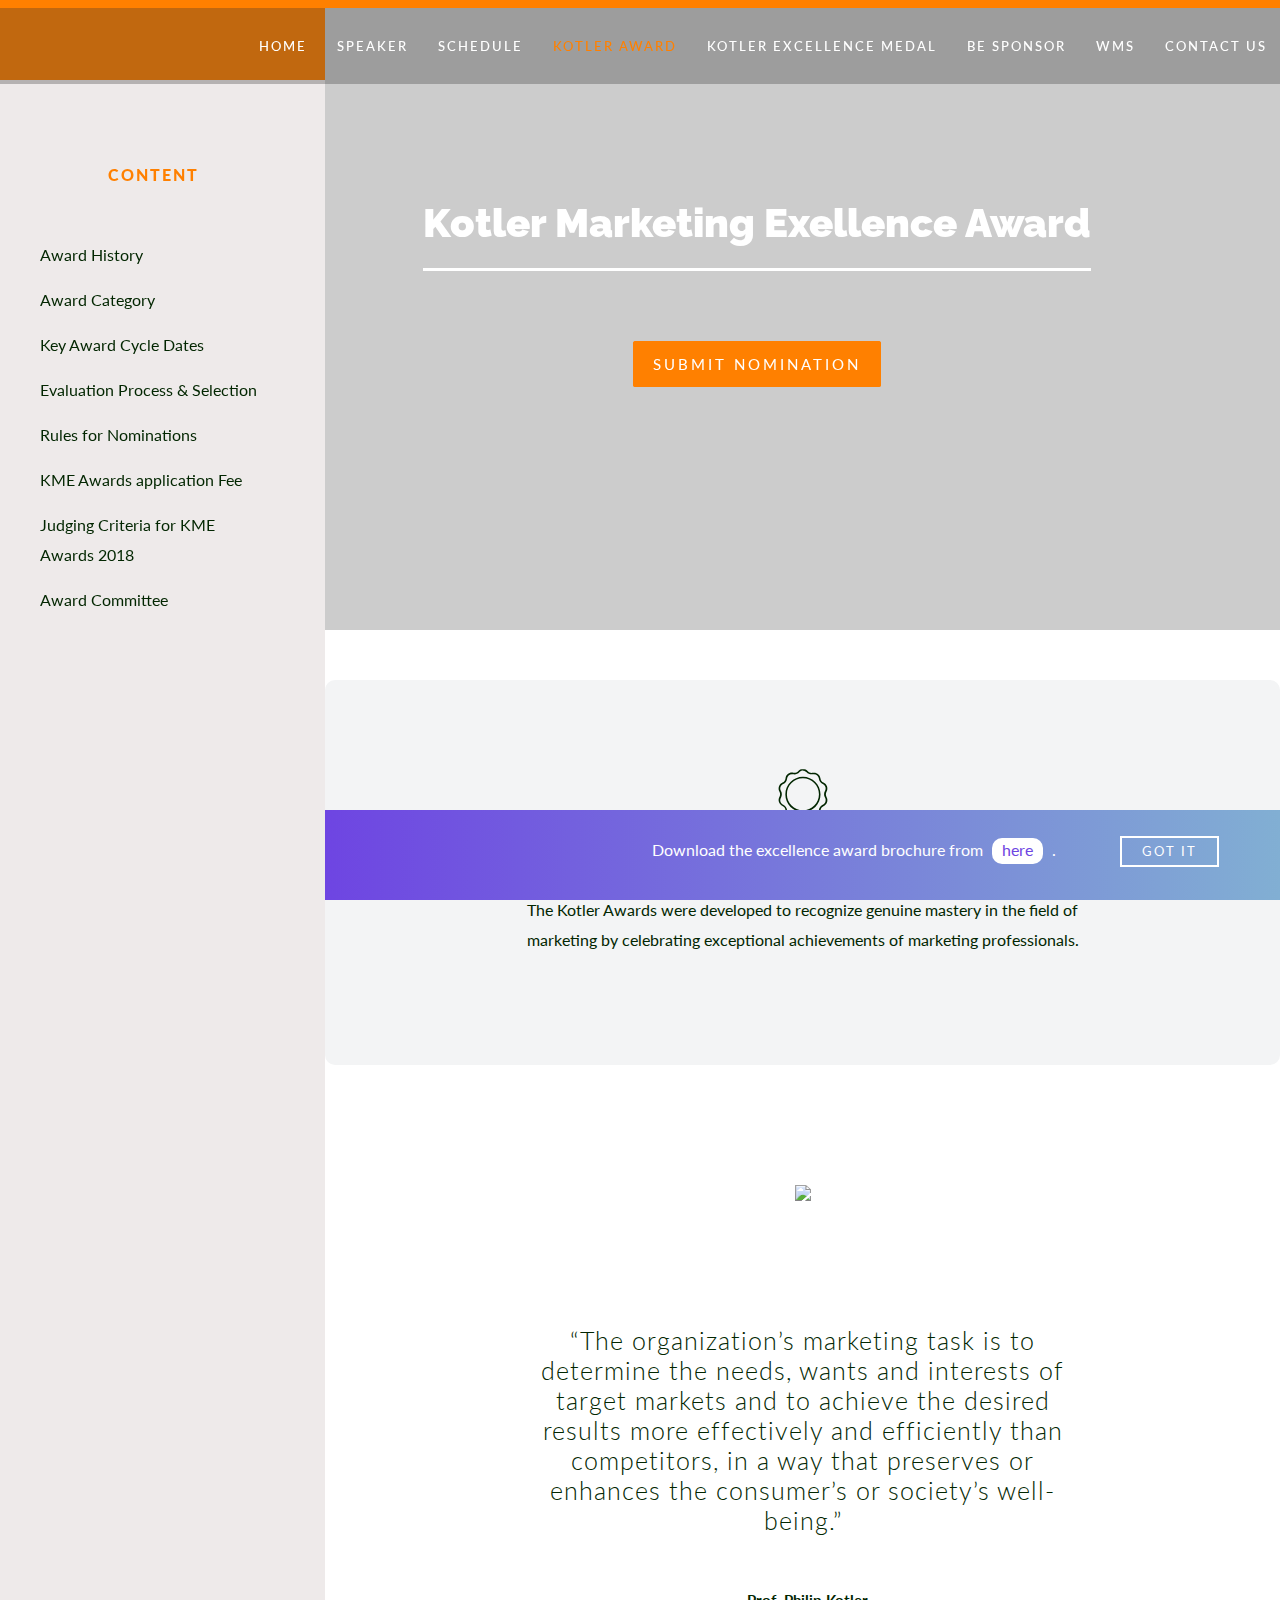
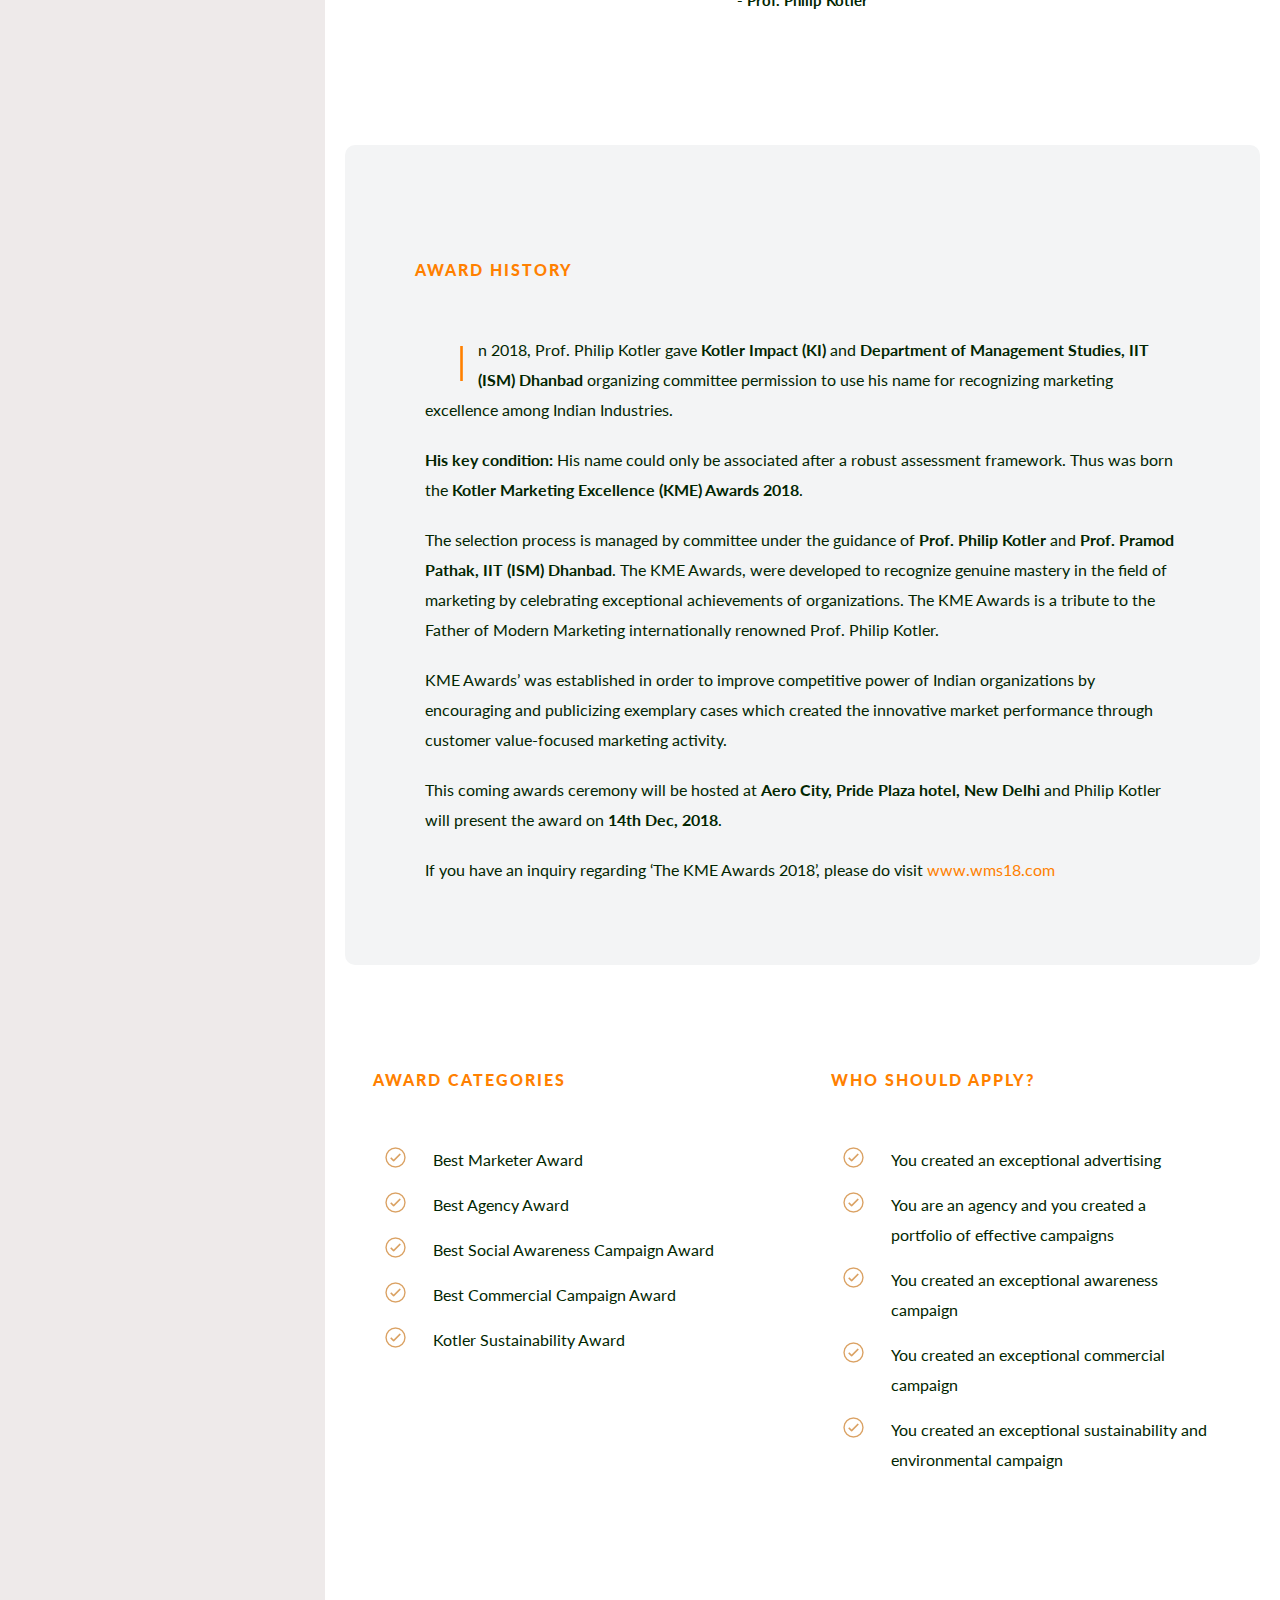
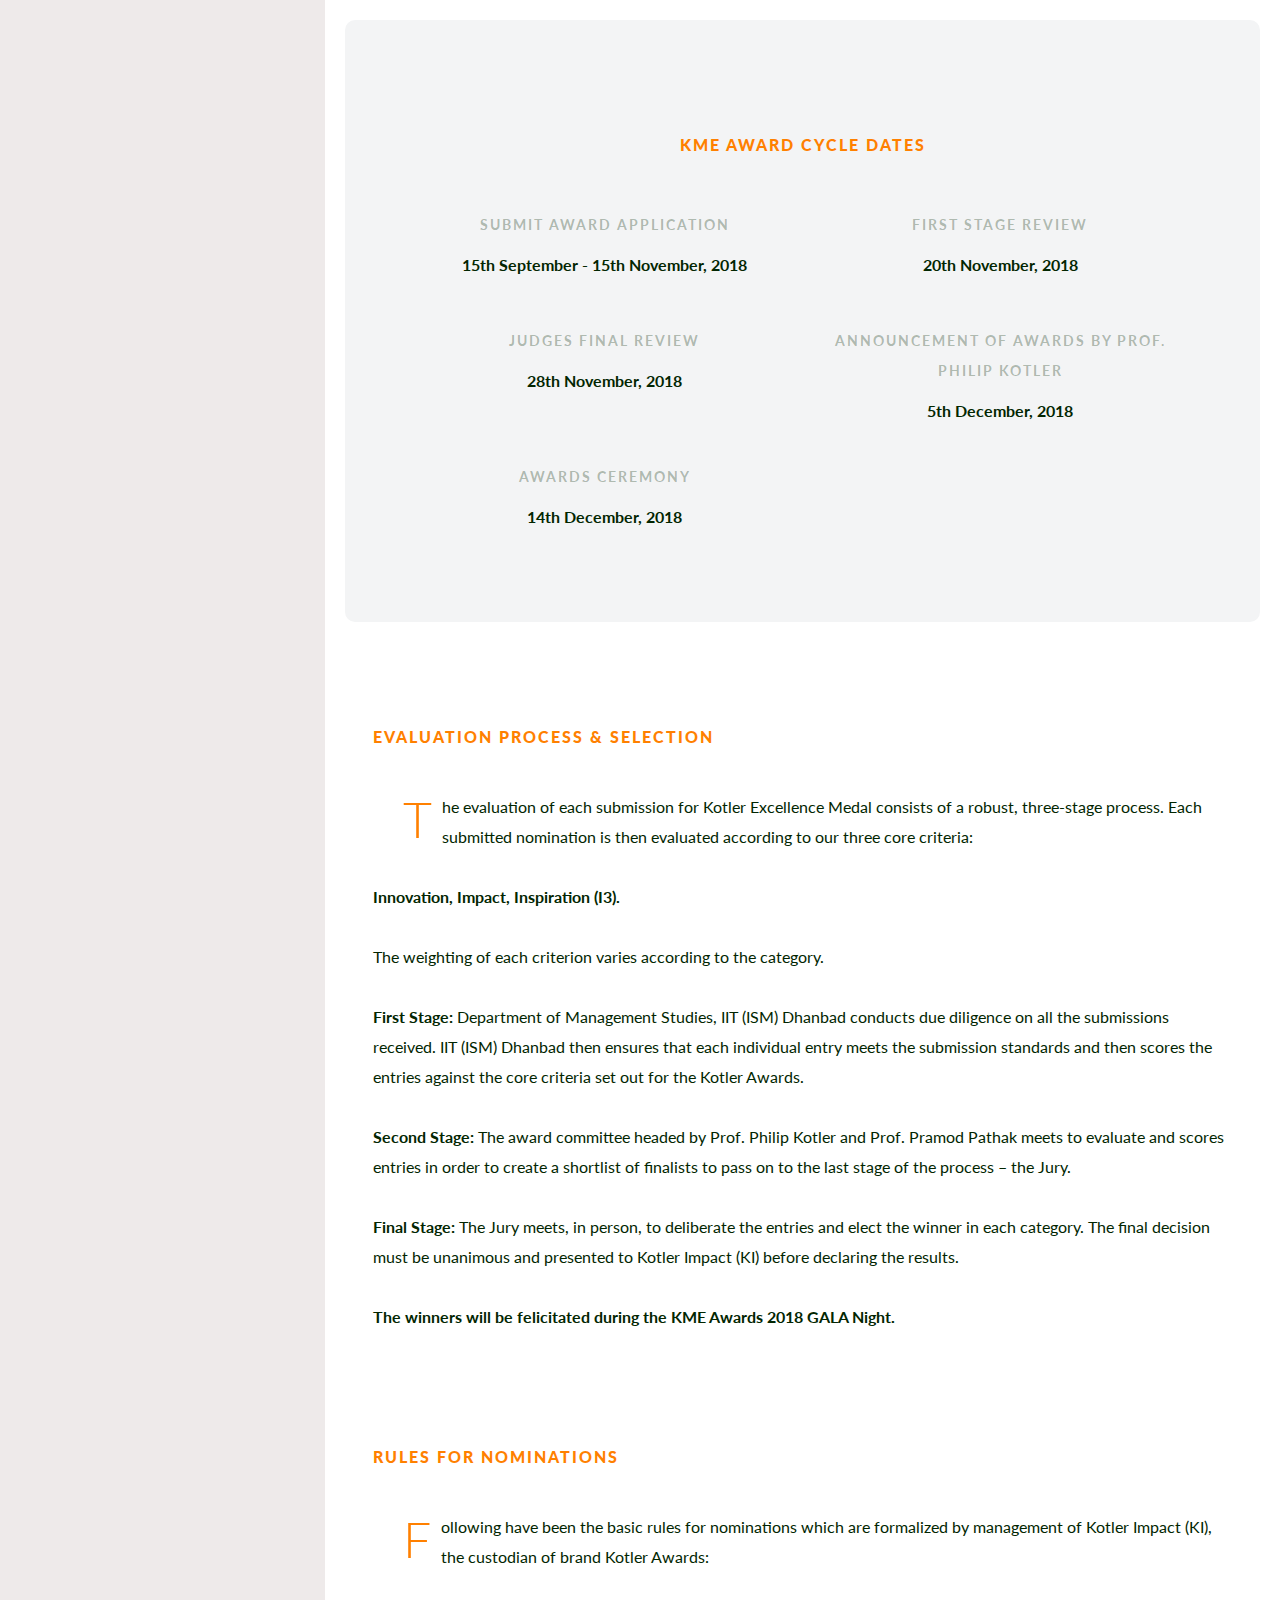
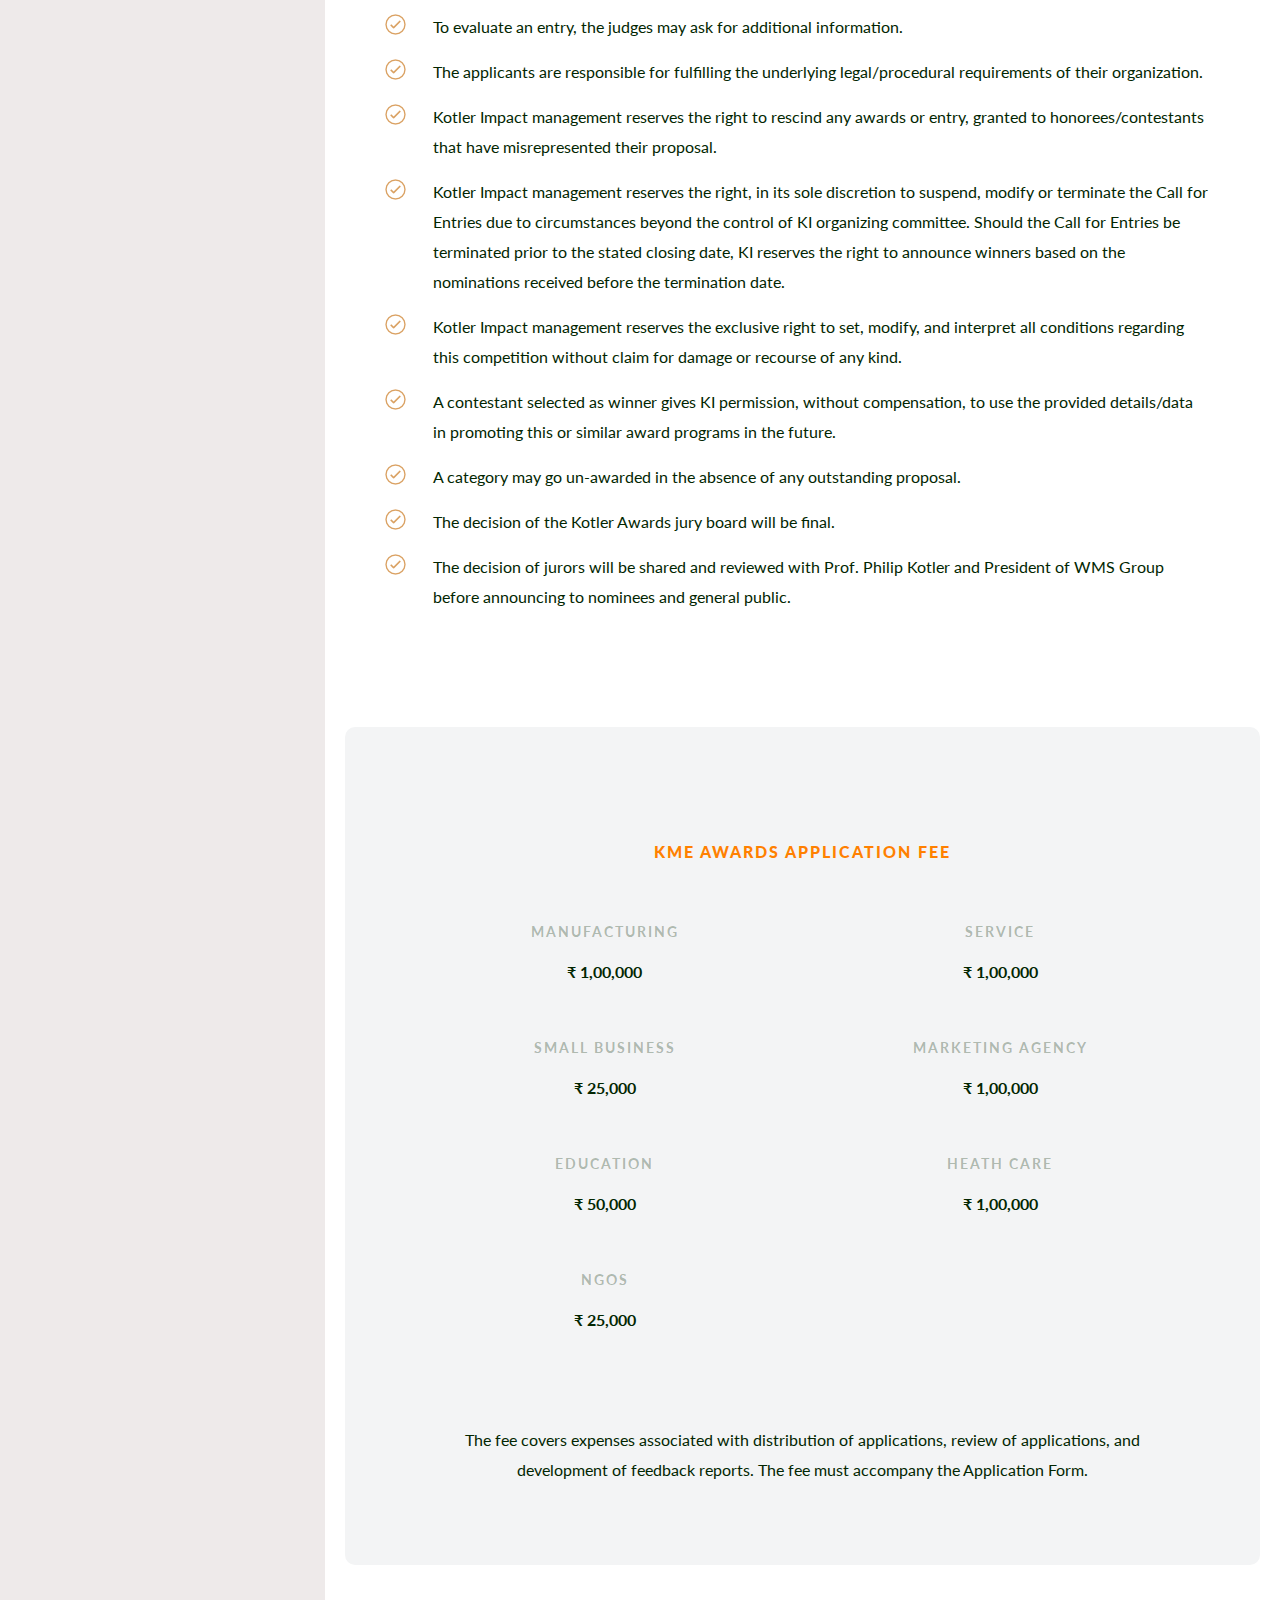
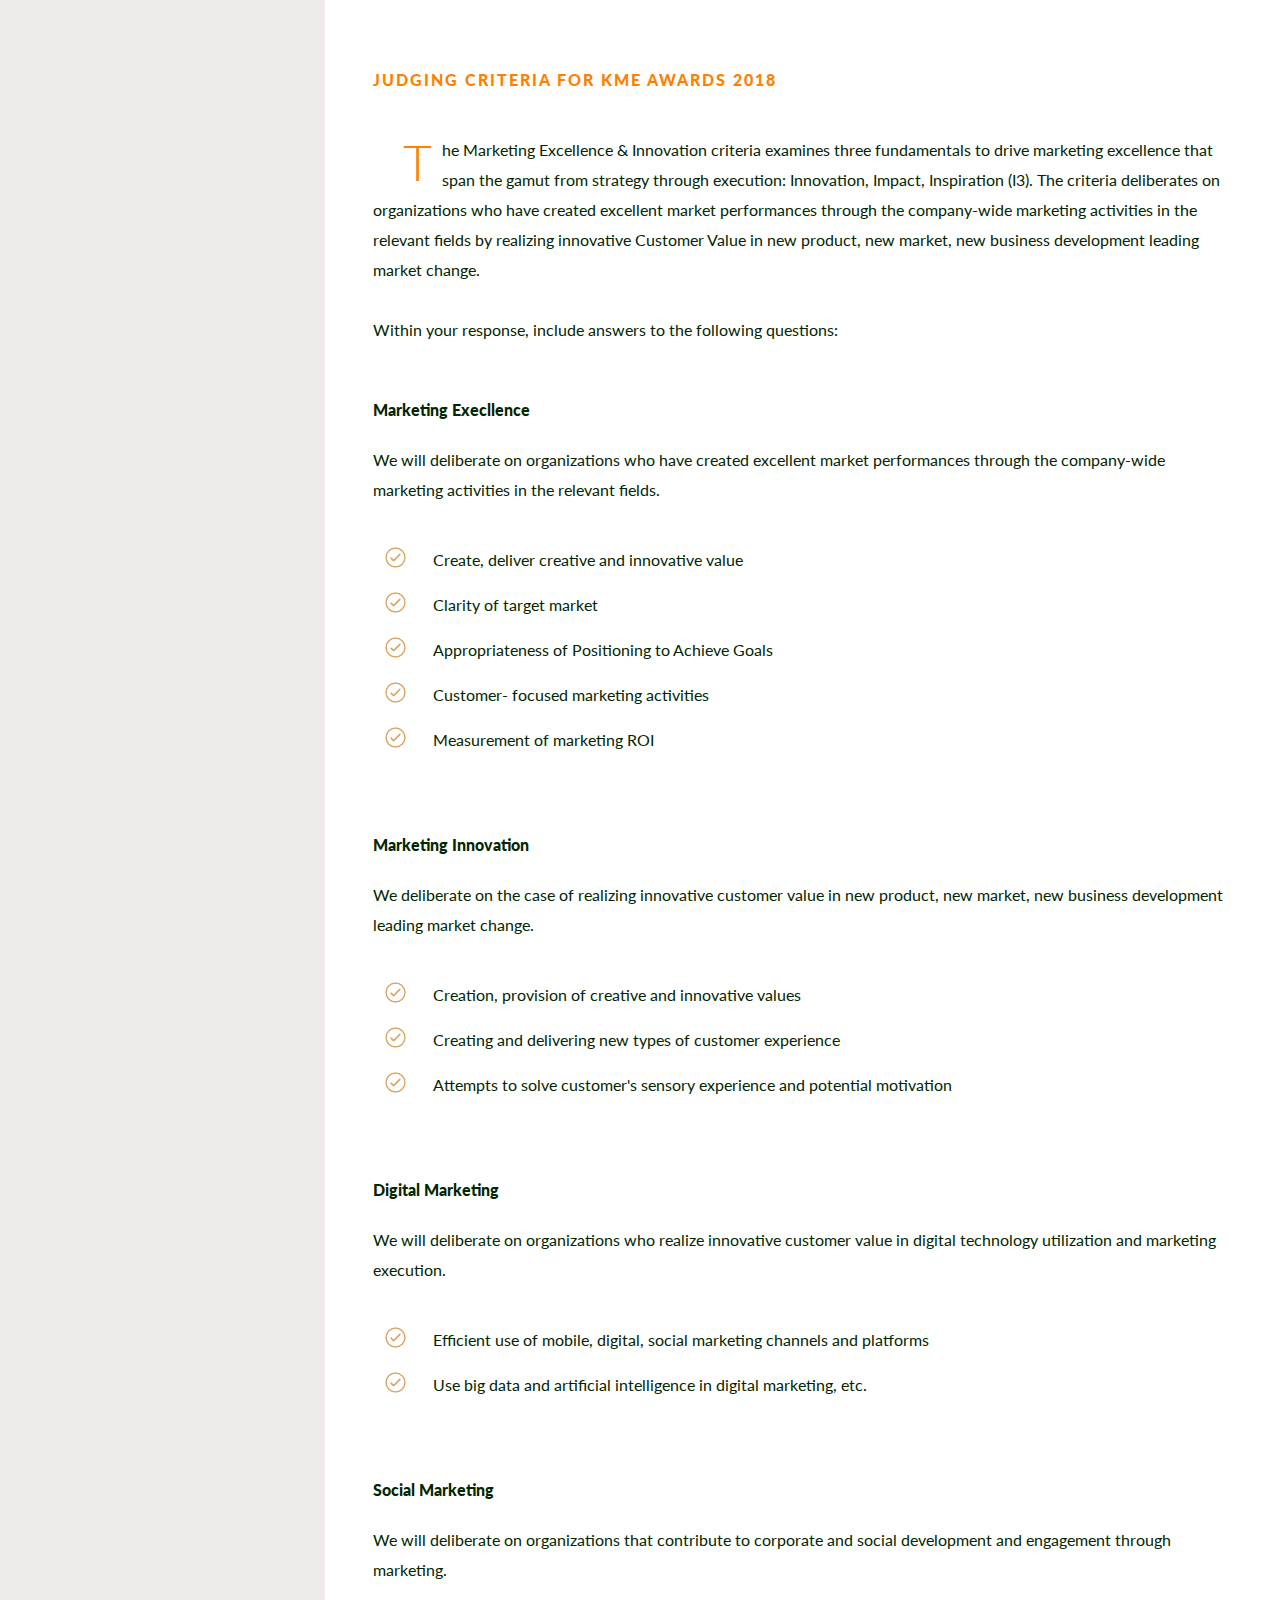
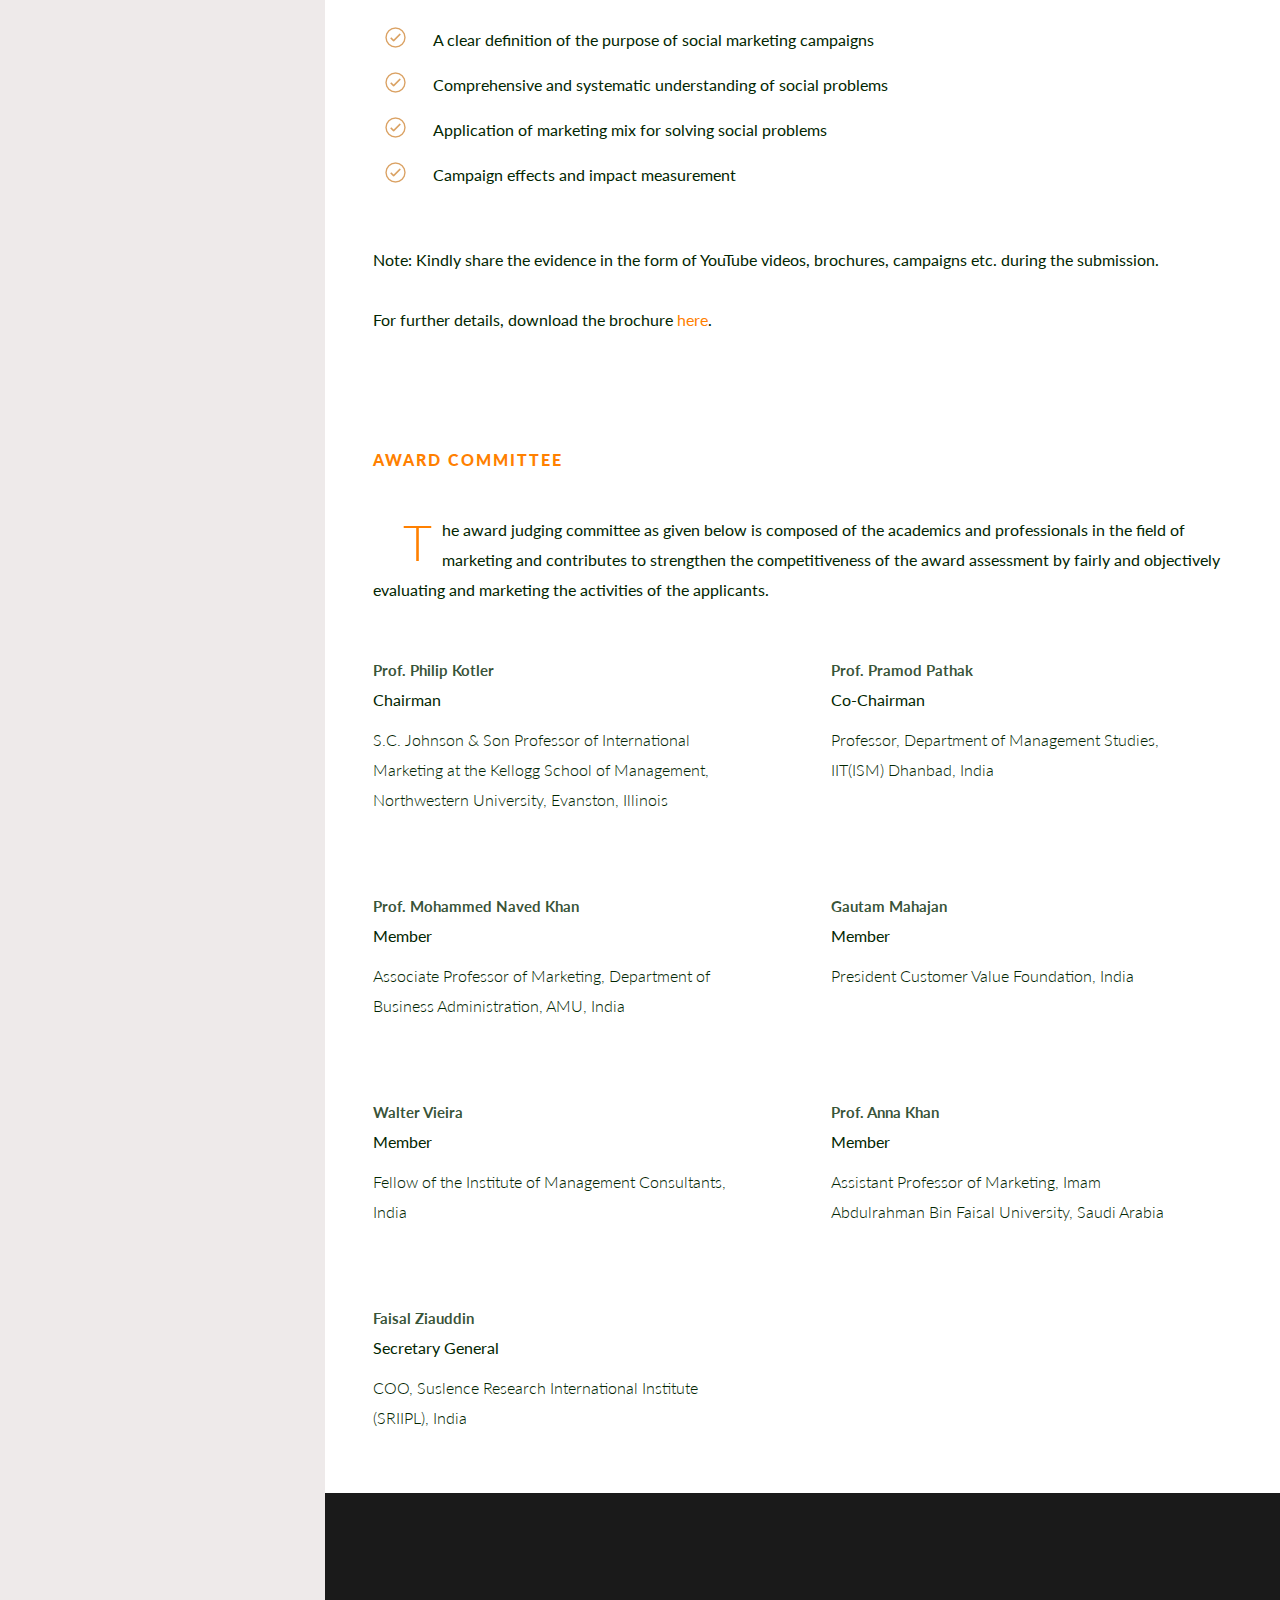
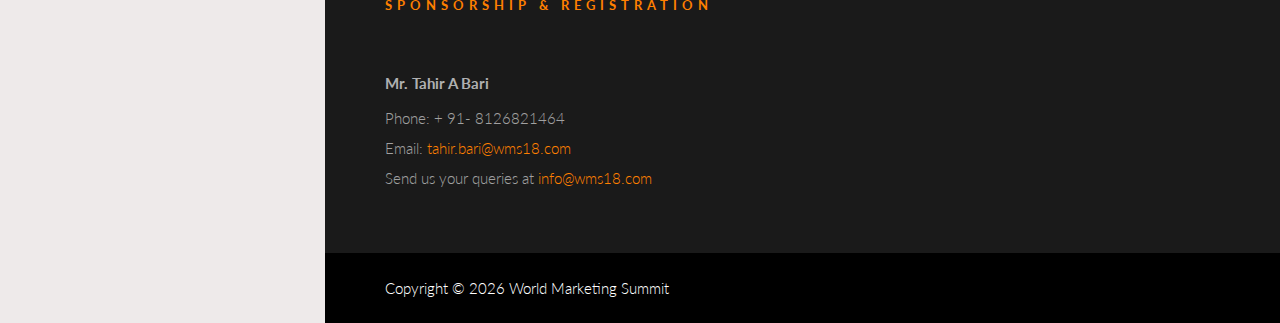
==== commit c6800869: "brochure and popup changes" ====
--- a/award.html
+++ b/award.html
@@ -1 +1 @@
-<!DOCTYPE html> <html lang=en> <head> <meta charset=UTF-8> <meta name=viewport content="width=device-width,initial-scale=1"> <meta http-equiv=X-UA-Compatible content="ie=edge"> <meta name=description content="Sponsorship, World Marketing Summit | 2018 India"> <meta name=keywords content="Sponsorship, World Marketing Summit, 2018, India, Kotler, Philip Kotler, Award"> <meta name=author content="Saptarshi Basu(https://www.sapbasu.com)"> <meta property=og:title content="Sponsorship - World Marketing Summit | 2018 India"> <meta property=og:url content=worldmarkettingsummit.com> <meta property=og:image content="a588860b13d4813bfdd430ac1d52441e.png"> <meta property=og:description content="World Marketing Summit | 2018 India"> <meta property=og:type content="Sponsorship - World Marketing Summit | 2018 India"> <meta name=description content="Sponsorship - World Marketing Summit | 2018 India"> <meta name=keywords content="Sponsorship, World Marketing Summit, 2018, India, Kotler, Philip Kotler, Award"> <meta name=author content="Saptarshi Basu(https://www.sapbasu.com)"> <meta name=theme-color content=#000000 /> <link rel="shortcut apple-touch-icon" type=image/x-icon href="a588860b13d4813bfdd430ac1d52441e.png" sizes=380x367> <link rel="shortcut apple-touch-icon" type=image/x-icon href="a588860b13d4813bfdd430ac1d52441e.png" sizes=380x367> <script src=https://cdnjs.cloudflare.com/ajax/libs/pace/1.0.2/pace.min.js></script> <link rel="shortcut icon" type=image/x-icon href="a588860b13d4813bfdd430ac1d52441e.png" sizes=380x367> <link rel="shortcut icon" type=image/x-icon href="a588860b13d4813bfdd430ac1d52441e.png" sizes=380x367> <link href="https://fonts.googleapis.com/css?family=Raleway:300,400,900|Lato:300,400,900" rel=stylesheet> <title>World Marketing Summit | 2018 India</title> <link href="loader.d33f88bf.css" rel="stylesheet"><link href="main.08a1cd73.css" rel="stylesheet"></head> <body> <nav id=navbar class=c-navbar> <button aria-label="Menu Button" class="hamburger hamburger--collapse c-navbar__mob-menu-btn" type=button onclick=toggleHamburger()> <span class=hamburger-box> <span class=hamburger-inner></span> </span> </button> <ul> <li> <a href=index.html#top onclick=closeMobMenu()>Home</a> </li> <li> <a href=index.html#speaker_list onclick=closeMobMenu()>Speaker</a> </li> <li> <a href=index.html#schedule onclick=closeMobMenu()>Schedule</a> </li> <li> <a href=award.html onclick=closeMobMenu()>Kotler Award</a> </li> <li> <a href=medal.html onclick=closeMobMenu()>Kotler Excellence Medal</a> </li> <li> <a href=sponsor.html onclick=closeMobMenu() onclick=closeMobMenu()>Be Sponsor</a> </li> <li> <a href=wms.html onclick=closeMobMenu()>WMS</a> </li> <li> <a href=index.html#contactus onclick=closeMobMenu()>Contact Us</a> </li> </ul> </nav> <div class="c-row bg"> <div class=col-1-of-4> <section class=side-content> <div class=side-content__nav-placeholder></div> <div class=side-content__menu> <h2>Content</h2> <a id=award_history_lnk href=#award_history class=same-page onclick='changeBorderColor("#award_history_lnk")'>Award History </a> <a id=award_category_lnk href=#award_category class=same-page onclick='changeBorderColor("#award_category_lnk")'>Award Category </a> <a id=award_dates_lnk href=#award_dates class=same-page onclick='changeBorderColor("#award_dates_lnk")'>Key Award Cycle Dates</a> <a id=eval_process_lnk href=#eval_process class=same-page onclick='changeBorderColor("#eval_process_lnk")'>Evaluation Process &amp; Selection</a> <a id=nomination_rules_lnk href=#nomination_rules class=same-page onclick='changeBorderColor("#nomination_rules_lnk")'>Rules for Nominations</a> <a id=application_fees_lnk href=#application_fees class=same-page onclick='changeBorderColor("#application_fees_lnk")'>KME Awards application Fee</a> <a id=judging_criteria_lnk href=#judging_criteria class=same-page onclick='changeBorderColor("#judging_criteria_lnk")'>Judging Criteria for KME Awards 2018</a> <a id=award_committee_lnk href=#award_committee class=same-page onclick='changeBorderColor("#award_committee_lnk")'>Award Committee</a> </div> </section> </div> <div class="col-3-of-4 body-bg"> <header class=sponsor-header> <figure> <div class=sponsor-header__hero-image> </div> </figure> <div class=sponsor-header__title> <h1 class=title--main>Kotler Marketing Exellence Award</h1> <br/> <a class="c-btn c-btn--secondary" href="mailto:info@wms18.com?subject=NOMINATION FOR KOTLER AWARD ENQUIRY">Submit Nomination </a> </div> </header> <section class=award-def> <img class=award-def__icon src=80df1c76fb1daec7fc152d6b7e306418.svg /> <p class=award-def__definition>The Kotler Awards were developed to recognize genuine mastery in the field of marketing by celebrating exceptional achievements of marketing professionals.</p> </section> <section class=award-quotes> <img class=award-quotes__icon src=a76cf0876c346878f38ead33961772c0.svg /> <p class=award-quotes__quote>“The organization’s marketing task is to determine the needs, wants and interests of target markets and to achieve the desired results more effectively and efficiently than competitors, in a way that preserves or enhances the consumer’s or society’s well-being.”</p> <p class=award-quotes__author>- Prof. Philip Kotler</p> </section> <section class=award-history id=award_history> <div class=award-history__container> <h2>Award History</h2> <p><span class=dropcap>I</span>n 2018, Prof. Philip Kotler gave <em>Kotler Impact (KI)</em> and <em>Department of Management Studies, IIT (ISM) Dhanbad</em> organizing committee permission to use his name for recognizing marketing excellence among Indian Industries.</p> <p><em>His key condition:</em> His name could only be associated after a robust assessment framework. Thus was born the <em>Kotler Marketing Excellence (KME) Awards 2018</em>.</p> <p>The selection process is managed by committee under the guidance of <em>Prof. Philip Kotler</em> and <em>Prof. Pramod Pathak, IIT (ISM) Dhanbad</em>. The KME Awards, were developed to recognize genuine mastery in the field of marketing by celebrating exceptional achievements of organizations. The KME Awards is a tribute to the Father of Modern Marketing internationally renowned Prof. Philip Kotler. </p> <p>KME Awards’ was established in order to improve competitive power of Indian organizations by encouraging and publicizing exemplary cases which created the innovative market performance through customer value-focused marketing activity.</p> <p>This coming awards ceremony will be hosted at <em>Aero City, Pride Plaza hotel, New Delhi</em> and Philip Kotler will present the award on <em>14th Dec, 2018</em>.</p> <p>If you have an inquiry regarding ‘The KME Awards 2018’, please do visit <a href=www.wms18.com>www.wms18.com</a></p> </div> </section> <div class=award-info id=award_category> <div class=award-info__cat> <section class=award-info__cat__criteria> <h2>Award Categories</h2> <p style=padding:0> </p><ul> <li>Best Marketer Award</li> <li>Best Agency Award</li> <li>Best Social Awareness Campaign Award</li> <li>Best Commercial Campaign Award</li> <li>Kotler Sustainability Award</li> </ul> <p></p> </section> <section class=award-info__cat__criteria> <h2>Who Should Apply?</h2> <p style=padding:0> </p><ul> <li>You created an exceptional advertising</li> <li>You are an agency and you created a portfolio of effective campaigns</li> <li>You created an exceptional awareness campaign</li> <li>You created an exceptional commercial campaign</li> <li>You created an exceptional sustainability and environmental campaign</li> </ul> <p></p> </section> </div> </div> <div class=award-history id=award_dates> <section class=award-history__container> <h2 style=text-align:center>KME Award Cycle Dates</h2> <section class=award-info__cat__criteria__cycle-dates> <div> <p class=award-info__cat__criteria__cycle-dates__cycle> Submit Award Application </p> <p class=award-info__cat__criteria__cycle-dates__date>15th September - 15th November, 2018</p> </div> <div> <p class=award-info__cat__criteria__cycle-dates__cycle> First Stage Review </p> <p class=award-info__cat__criteria__cycle-dates__date>20th November, 2018</p> </div> <div> <p class=award-info__cat__criteria__cycle-dates__cycle> Judges Final Review </p> <p class=award-info__cat__criteria__cycle-dates__date>28th November, 2018</p> </div> <div> <p class=award-info__cat__criteria__cycle-dates__cycle> Announcement of Awards by Prof. Philip Kotler </p> <p class=award-info__cat__criteria__cycle-dates__date>5th December, 2018</p> </div> <div> <p class=award-info__cat__criteria__cycle-dates__cycle> Awards Ceremony </p> <p class=award-info__cat__criteria__cycle-dates__date>14th December, 2018</p> </div> </section> </section> </div> <div class=award-info id=eval_process> <section class=award-info__cat__criteria> <h2>Evaluation Process &amp; Selection</h2> <p> <span class=dropcap>T</span>he evaluation of each submission for Kotler Excellence Medal consists of a robust, three-stage process. Each submitted nomination is then evaluated according to our three core criteria: </p> <p><em>Innovation, Impact, Inspiration (I3).</em> </p> <p>The weighting of each criterion varies according to the category.</p> <p> <em>First Stage:</em> Department of Management Studies, IIT (ISM) Dhanbad conducts due diligence on all the submissions received. IIT (ISM) Dhanbad then ensures that each individual entry meets the submission standards and then scores the entries against the core criteria set out for the Kotler Awards. </p> <p> <em>Second Stage:</em> The award committee headed by Prof. Philip Kotler and Prof. Pramod Pathak meets to evaluate and scores entries in order to create a shortlist of finalists to pass on to the last stage of the process – the Jury. </p> <p> <em>Final Stage:</em> The Jury meets, in person, to deliberate the entries and elect the winner in each category. The final decision must be unanimous and presented to Kotler Impact (KI) before declaring the results. </p><p><em>The winners will be felicitated during the KME Awards 2018 GALA Night.</em></p> </section> <section class=award-info__cat__criteria id=nomination_rules> <h2>Rules for Nominations</h2> <p><span class=dropcap>F</span>ollowing have been the basic rules for nominations which are formalized by management of Kotler Impact (KI), the custodian of brand Kotler Awards:</p> <ul> <li> To evaluate an entry, the judges may ask for additional information.</li> <li> The applicants are responsible for fulfilling the underlying legal/procedural requirements of their organization.</li> <li>Kotler Impact management reserves the right to rescind any awards or entry, granted to honorees/contestants that have misrepresented their proposal.</li> <li>Kotler Impact management reserves the right, in its sole discretion to suspend, modify or terminate the Call for Entries due to circumstances beyond the control of KI organizing committee. Should the Call for Entries be terminated prior to the stated closing date, KI reserves the right to announce winners based on the nominations received before the termination date.</li> <li>Kotler Impact management reserves the exclusive right to set, modify, and interpret all conditions regarding this competition without claim for damage or recourse of any kind.</li> <li>A contestant selected as winner gives KI permission, without compensation, to use the provided details/data in promoting this or similar award programs in the future.</li> <li>A category may go un-awarded in the absence of any outstanding proposal.</li> <li>The decision of the Kotler Awards jury board will be final. </li> <li>The decision of jurors will be shared and reviewed with Prof. Philip Kotler and President of WMS Group before announcing to nominees and general public.</li> </ul> </section> </div> <div class=award-history id=application_fees> <section class=award-history__container> <h2 style=text-align:center>KME Awards application Fee</h2> <section class=award-info__cat__criteria__cycle-dates> <div> <p class=award-info__cat__criteria__cycle-dates__cycle> Manufacturing </p> <p class=award-info__cat__criteria__cycle-dates__date>&#8377; 1,00,000</p> </div> <div> <p class=award-info__cat__criteria__cycle-dates__cycle> Service </p> <p class=award-info__cat__criteria__cycle-dates__date>&#8377; 1,00,000</p> </div> <div> <p class=award-info__cat__criteria__cycle-dates__cycle> Small Business </p> <p class=award-info__cat__criteria__cycle-dates__date>&#8377; 25,000</p> </div> <div> <p class=award-info__cat__criteria__cycle-dates__cycle> Marketing Agency </p> <p class=award-info__cat__criteria__cycle-dates__date>&#8377; 1,00,000</p> </div> <div> <p class=award-info__cat__criteria__cycle-dates__cycle> Education </p> <p class=award-info__cat__criteria__cycle-dates__date>&#8377; 50,000</p> </div> <div> <p class=award-info__cat__criteria__cycle-dates__cycle> Heath Care </p> <p class=award-info__cat__criteria__cycle-dates__date>&#8377; 1,00,000</p> </div> <div> <p class=award-info__cat__criteria__cycle-dates__cycle> NGOs </p> <p class=award-info__cat__criteria__cycle-dates__date>&#8377; 25,000</p> </div> </section> <p style=text-align:center;padding-top:7rem>The fee covers expenses associated with distribution of applications, review of applications, and development of feedback reports. The fee must accompany the Application Form.</p> </section> </div> <div class=award-info id=judging_criteria> <section class=award-info__cat__criteria> <h2>Judging Criteria for KME Awards 2018</h2> <p><span class=dropcap>T</span>he Marketing Excellence & Innovation criteria examines three fundamentals to drive marketing excellence that span the gamut from strategy through execution: Innovation, Impact, Inspiration (I3). The criteria deliberates on organizations who have created excellent market performances through the company-wide marketing activities in the relevant fields by realizing innovative Customer Value in new product, new market, new business development leading market change. </p> <p>Within your response, include answers to the following questions:</p> <h3>Marketing Execllence</h3> <p>We will deliberate on organizations who have created excellent market performances through the company-wide marketing activities in the relevant fields.</p> <ul> <li>Create, deliver creative and innovative value</li> <li>Clarity of target market </li> <li>Appropriateness of Positioning to Achieve Goals </li> <li>Customer- focused marketing activities </li> <li>Measurement of marketing ROI </li> </ul> <h3>Marketing Innovation</h3> <p>We deliberate on the case of realizing innovative customer value in new product, new market, new business development leading market change.</p> <ul> <li>Creation, provision of creative and innovative values </li> <li>Creating and delivering new types of customer experience </li> <li>Attempts to solve customer's sensory experience and potential motivation </li> </ul> <h3>Digital Marketing</h3> <p>We will deliberate on organizations who realize innovative customer value in digital technology utilization and marketing execution. </p> <ul> <li>Efficient use of mobile, digital, social marketing channels and platforms </li> <li>Use big data and artificial intelligence in digital marketing, etc. </li> </ul> <h3>Social Marketing</h3> <p>We will deliberate on organizations that contribute to corporate and social development and engagement through marketing. </p> <ul> <li>A clear definition of the purpose of social marketing campaigns </li> <li>Comprehensive and systematic understanding of social problems </li> <li>Application of marketing mix for solving social problems </li> <li>Campaign effects and impact measurement </li> </ul> <p>Note: Kindly share the evidence in the form of YouTube videos, brochures, campaigns etc. during the submission. </p> <p>For further details, download the brochure <a href=Kotler_Awards_2018.pdf class=link-more aria-label="Brochure download link">here</a>.</p> </section> </div> <div class=award-info id=award_committee> <div class=award-info__cat__criteria> <h2>Award Committee</h2> <p><span class=dropcap>T</span>he award judging committee as given below is composed of the academics and professionals in the field of marketing and contributes to strengthen the competitiveness of the award assessment by fairly and objectively evaluating and marketing the activities of the applicants. </p> </div> <section class="award-info__cat committee"> <div> <h3>Prof. Philip Kotler</h3> <h4>Chairman</h4> <p>S.C. Johnson & Son Professor of International Marketing at the Kellogg School of Management, Northwestern University, Evanston, Illinois</p> </div> <div> <h3>Prof. Pramod Pathak</h3> <h4>Co-Chairman</h4> <p>Professor, Department of Management Studies, IIT(ISM) Dhanbad, India</p> </div> <div> <h3>Prof. Mohammed Naved Khan</h3> <h4>Member</h4> <p>Associate Professor of Marketing, Department of Business Administration, AMU, India</p> </div> <div> <h3>Gautam Mahajan</h3> <h4>Member</h4> <p>President Customer Value Foundation, India</p> </div> <div> <h3>Walter Vieira</h3> <h4>Member</h4> <p>Fellow of the Institute of Management Consultants, India</p> </div> <div> <h3>Prof. Anna Khan</h3> <h4>Member</h4> <p>Assistant Professor of Marketing, Imam Abdulrahman Bin Faisal University, Saudi Arabia</p> </div> <div> <h3>Faisal Ziauddin</h3> <h4>Secretary General</h4> <p>COO, Suslence Research International Institute (SRIIPL), India</p> </div> </section> </div> <footer class=footer> <header id=contactus class=header> <div class=c-row> <div class=col-1-of-2> <h2>Sponsorship & Registration</h2> <h3>Mr. Tahir A Bari</h3> <p>Phone: + 91- 8126821464</p> <p>Email: <a href=mailto:tahir.bari@wms18.com>tahir.bari@wms18.com</a> </p> <p>Send us your queries at <a href=mailto:info@wms18.com>info@wms18.com</a> </p> </div> </div> </header> <footer class=footer__copyright> <p></p> </footer> </footer> </div> </div> <script src=https://code.jquery.com/jquery-3.3.1.min.js integrity="sha256-FgpCb/KJQlLNfOu91ta32o/NMZxltwRo8QtmkMRdAu8=" crossorigin=anonymous></script> <script type="text/javascript" src="loader.334e41de946c6ab7ac51.js"></script><script type="text/javascript" src="main.334e41de946c6ab7ac51.js"></script></body> </html>+<!DOCTYPE html> <html lang=en> <head> <meta charset=UTF-8> <meta name=viewport content="width=device-width,initial-scale=1"> <meta http-equiv=X-UA-Compatible content="ie=edge"> <meta name=description content="Sponsorship, World Marketing Summit | 2018 India"> <meta name=keywords content="Sponsorship, World Marketing Summit, 2018, India, Kotler, Philip Kotler, Award"> <meta name=author content="Saptarshi Basu(https://www.sapbasu.com)"> <meta property=og:title content="Sponsorship - World Marketing Summit | 2018 India"> <meta property=og:url content=worldmarkettingsummit.com> <meta property=og:image content="a588860b13d4813bfdd430ac1d52441e.png"> <meta property=og:description content="World Marketing Summit | 2018 India"> <meta property=og:type content="Sponsorship - World Marketing Summit | 2018 India"> <meta name=description content="Sponsorship - World Marketing Summit | 2018 India"> <meta name=keywords content="Sponsorship, World Marketing Summit, 2018, India, Kotler, Philip Kotler, Award"> <meta name=author content="Saptarshi Basu(https://www.sapbasu.com)"> <meta name=theme-color content=#000000 /> <link rel="shortcut apple-touch-icon" type=image/x-icon href="a588860b13d4813bfdd430ac1d52441e.png" sizes=380x367> <link rel="shortcut apple-touch-icon" type=image/x-icon href="a588860b13d4813bfdd430ac1d52441e.png" sizes=380x367> <script src=https://cdnjs.cloudflare.com/ajax/libs/pace/1.0.2/pace.min.js></script> <link rel="shortcut icon" type=image/x-icon href="a588860b13d4813bfdd430ac1d52441e.png" sizes=380x367> <link rel="shortcut icon" type=image/x-icon href="a588860b13d4813bfdd430ac1d52441e.png" sizes=380x367> <link href="https://fonts.googleapis.com/css?family=Raleway:300,400,900|Lato:300,400,900" rel=stylesheet> <title>World Marketing Summit | 2018 India</title> <link href="loader.2407b4bb.css" rel="stylesheet"><link href="main.8ab48e6e.css" rel="stylesheet"></head> <body> <nav id=navbar class=c-navbar> <button aria-label="Menu Button" class="hamburger hamburger--collapse c-navbar__mob-menu-btn" type=button onclick=toggleHamburger()> <span class=hamburger-box> <span class=hamburger-inner></span> </span> </button> <ul> <li> <a href=index.html#top onclick=closeMobMenu()>Home</a> </li> <li> <a href=index.html#speaker_list onclick=closeMobMenu()>Speaker</a> </li> <li> <a href=index.html#schedule onclick=closeMobMenu()>Schedule</a> </li> <li> <a href=award.html style=color:#ff8000!important onclick=closeMobMenu()>Kotler Award</a> </li> <li> <a href=medal.html onclick=closeMobMenu()>Kotler Excellence Medal</a> </li> <li> <a href=sponsor.html onclick=closeMobMenu() onclick=closeMobMenu()>Be Sponsor</a> </li> <li> <a href=wms.html onclick=closeMobMenu()>WMS</a> </li> <li> <a href=index.html#contactus onclick=closeMobMenu()>Contact Us</a> </li> </ul> </nav> <div class="c-row bg"> <div class=col-1-of-4> <section class=side-content> <div class=side-content__nav-placeholder></div> <div class=side-content__menu> <h2>Content</h2> <a id=award_history_lnk href=#award_history class=same-page onclick='changeBorderColor("#award_history_lnk")'>Award History </a> <a id=award_category_lnk href=#award_category class=same-page onclick='changeBorderColor("#award_category_lnk")'>Award Category </a> <a id=award_dates_lnk href=#award_dates class=same-page onclick='changeBorderColor("#award_dates_lnk")'>Key Award Cycle Dates</a> <a id=eval_process_lnk href=#eval_process class=same-page onclick='changeBorderColor("#eval_process_lnk")'>Evaluation Process &amp; Selection</a> <a id=nomination_rules_lnk href=#nomination_rules class=same-page onclick='changeBorderColor("#nomination_rules_lnk")'>Rules for Nominations</a> <a id=application_fees_lnk href=#application_fees class=same-page onclick='changeBorderColor("#application_fees_lnk")'>KME Awards application Fee</a> <a id=judging_criteria_lnk href=#judging_criteria class=same-page onclick='changeBorderColor("#judging_criteria_lnk")'>Judging Criteria for KME Awards 2018</a> <a id=award_committee_lnk href=#award_committee class=same-page onclick='changeBorderColor("#award_committee_lnk")'>Award Committee</a> </div> </section> </div> <div class="col-3-of-4 body-bg"> <header class=sponsor-header> <figure> <div class=sponsor-header__hero-image> </div> </figure> <div class=sponsor-header__title> <h1 class=title--main>Kotler Marketing Exellence Award</h1> <br/> <a class="c-btn c-btn--secondary" href="mailto:info@wms18.com?subject=NOMINATION FOR KOTLER AWARD ENQUIRY">Submit Nomination </a> </div> </header> <section class=award-def> <img class=award-def__icon src=80df1c76fb1daec7fc152d6b7e306418.svg /> <p class=award-def__definition>The Kotler Awards were developed to recognize genuine mastery in the field of marketing by celebrating exceptional achievements of marketing professionals.</p> </section> <section class=award-quotes> <img class=award-quotes__icon src=a76cf0876c346878f38ead33961772c0.svg /> <p class=award-quotes__quote>“The organization’s marketing task is to determine the needs, wants and interests of target markets and to achieve the desired results more effectively and efficiently than competitors, in a way that preserves or enhances the consumer’s or society’s well-being.”</p> <p class=award-quotes__author>- Prof. Philip Kotler</p> </section> <section class=award-history id=award_history> <div class=award-history__container> <h2>Award History</h2> <p><span class=dropcap>I</span>n 2018, Prof. Philip Kotler gave <em>Kotler Impact (KI)</em> and <em>Department of Management Studies, IIT (ISM) Dhanbad</em> organizing committee permission to use his name for recognizing marketing excellence among Indian Industries.</p> <p><em>His key condition:</em> His name could only be associated after a robust assessment framework. Thus was born the <em>Kotler Marketing Excellence (KME) Awards 2018</em>.</p> <p>The selection process is managed by committee under the guidance of <em>Prof. Philip Kotler</em> and <em>Prof. Pramod Pathak, IIT (ISM) Dhanbad</em>. The KME Awards, were developed to recognize genuine mastery in the field of marketing by celebrating exceptional achievements of organizations. The KME Awards is a tribute to the Father of Modern Marketing internationally renowned Prof. Philip Kotler. </p> <p>KME Awards’ was established in order to improve competitive power of Indian organizations by encouraging and publicizing exemplary cases which created the innovative market performance through customer value-focused marketing activity.</p> <p>This coming awards ceremony will be hosted at <em>Aero City, Pride Plaza hotel, New Delhi</em> and Philip Kotler will present the award on <em>14th Dec, 2018</em>.</p> <p>If you have an inquiry regarding ‘The KME Awards 2018’, please do visit <a href=www.wms18.com>www.wms18.com</a></p> </div> </section> <div class=award-info id=award_category> <div class=award-info__cat> <section class=award-info__cat__criteria> <h2>Award Categories</h2> <p style=padding:0> </p><ul> <li>Best Marketer Award</li> <li>Best Agency Award</li> <li>Best Social Awareness Campaign Award</li> <li>Best Commercial Campaign Award</li> <li>Kotler Sustainability Award</li> </ul> <p></p> </section> <section class=award-info__cat__criteria> <h2>Who Should Apply?</h2> <p style=padding:0> </p><ul> <li>You created an exceptional advertising</li> <li>You are an agency and you created a portfolio of effective campaigns</li> <li>You created an exceptional awareness campaign</li> <li>You created an exceptional commercial campaign</li> <li>You created an exceptional sustainability and environmental campaign</li> </ul> <p></p> </section> </div> </div> <div class=award-history id=award_dates> <section class=award-history__container> <h2 style=text-align:center>KME Award Cycle Dates</h2> <section class=award-info__cat__criteria__cycle-dates> <div> <p class=award-info__cat__criteria__cycle-dates__cycle> Submit Award Application </p> <p class=award-info__cat__criteria__cycle-dates__date>15th September - 15th November, 2018</p> </div> <div> <p class=award-info__cat__criteria__cycle-dates__cycle> First Stage Review </p> <p class=award-info__cat__criteria__cycle-dates__date>20th November, 2018</p> </div> <div> <p class=award-info__cat__criteria__cycle-dates__cycle> Judges Final Review </p> <p class=award-info__cat__criteria__cycle-dates__date>28th November, 2018</p> </div> <div> <p class=award-info__cat__criteria__cycle-dates__cycle> Announcement of Awards by Prof. Philip Kotler </p> <p class=award-info__cat__criteria__cycle-dates__date>5th December, 2018</p> </div> <div> <p class=award-info__cat__criteria__cycle-dates__cycle> Awards Ceremony </p> <p class=award-info__cat__criteria__cycle-dates__date>14th December, 2018</p> </div> </section> </section> </div> <div class=award-info id=eval_process> <section class=award-info__cat__criteria> <h2>Evaluation Process &amp; Selection</h2> <p> <span class=dropcap>T</span>he evaluation of each submission for Kotler Excellence Medal consists of a robust, three-stage process. Each submitted nomination is then evaluated according to our three core criteria: </p> <p><em>Innovation, Impact, Inspiration (I3).</em> </p> <p>The weighting of each criterion varies according to the category.</p> <p> <em>First Stage:</em> Department of Management Studies, IIT (ISM) Dhanbad conducts due diligence on all the submissions received. IIT (ISM) Dhanbad then ensures that each individual entry meets the submission standards and then scores the entries against the core criteria set out for the Kotler Awards. </p> <p> <em>Second Stage:</em> The award committee headed by Prof. Philip Kotler and Prof. Pramod Pathak meets to evaluate and scores entries in order to create a shortlist of finalists to pass on to the last stage of the process – the Jury. </p> <p> <em>Final Stage:</em> The Jury meets, in person, to deliberate the entries and elect the winner in each category. The final decision must be unanimous and presented to Kotler Impact (KI) before declaring the results. </p><p><em>The winners will be felicitated during the KME Awards 2018 GALA Night.</em></p> </section> <section class=award-info__cat__criteria id=nomination_rules> <h2>Rules for Nominations</h2> <p><span class=dropcap>F</span>ollowing have been the basic rules for nominations which are formalized by management of Kotler Impact (KI), the custodian of brand Kotler Awards:</p> <ul> <li> To evaluate an entry, the judges may ask for additional information.</li> <li> The applicants are responsible for fulfilling the underlying legal/procedural requirements of their organization.</li> <li>Kotler Impact management reserves the right to rescind any awards or entry, granted to honorees/contestants that have misrepresented their proposal.</li> <li>Kotler Impact management reserves the right, in its sole discretion to suspend, modify or terminate the Call for Entries due to circumstances beyond the control of KI organizing committee. Should the Call for Entries be terminated prior to the stated closing date, KI reserves the right to announce winners based on the nominations received before the termination date.</li> <li>Kotler Impact management reserves the exclusive right to set, modify, and interpret all conditions regarding this competition without claim for damage or recourse of any kind.</li> <li>A contestant selected as winner gives KI permission, without compensation, to use the provided details/data in promoting this or similar award programs in the future.</li> <li>A category may go un-awarded in the absence of any outstanding proposal.</li> <li>The decision of the Kotler Awards jury board will be final. </li> <li>The decision of jurors will be shared and reviewed with Prof. Philip Kotler and President of WMS Group before announcing to nominees and general public.</li> </ul> </section> </div> <div class=award-history id=application_fees> <section class=award-history__container> <h2 style=text-align:center>KME Awards application Fee</h2> <section class=award-info__cat__criteria__cycle-dates> <div> <p class=award-info__cat__criteria__cycle-dates__cycle> Manufacturing </p> <p class=award-info__cat__criteria__cycle-dates__date>&#8377; 1,00,000</p> </div> <div> <p class=award-info__cat__criteria__cycle-dates__cycle> Service </p> <p class=award-info__cat__criteria__cycle-dates__date>&#8377; 1,00,000</p> </div> <div> <p class=award-info__cat__criteria__cycle-dates__cycle> Small Business </p> <p class=award-info__cat__criteria__cycle-dates__date>&#8377; 25,000</p> </div> <div> <p class=award-info__cat__criteria__cycle-dates__cycle> Marketing Agency </p> <p class=award-info__cat__criteria__cycle-dates__date>&#8377; 1,00,000</p> </div> <div> <p class=award-info__cat__criteria__cycle-dates__cycle> Education </p> <p class=award-info__cat__criteria__cycle-dates__date>&#8377; 50,000</p> </div> <div> <p class=award-info__cat__criteria__cycle-dates__cycle> Heath Care </p> <p class=award-info__cat__criteria__cycle-dates__date>&#8377; 1,00,000</p> </div> <div> <p class=award-info__cat__criteria__cycle-dates__cycle> NGOs </p> <p class=award-info__cat__criteria__cycle-dates__date>&#8377; 25,000</p> </div> </section> <p style=text-align:center;padding-top:7rem>The fee covers expenses associated with distribution of applications, review of applications, and development of feedback reports. The fee must accompany the Application Form.</p> </section> </div> <div class=award-info id=judging_criteria> <section class=award-info__cat__criteria> <h2>Judging Criteria for KME Awards 2018</h2> <p><span class=dropcap>T</span>he Marketing Excellence & Innovation criteria examines three fundamentals to drive marketing excellence that span the gamut from strategy through execution: Innovation, Impact, Inspiration (I3). The criteria deliberates on organizations who have created excellent market performances through the company-wide marketing activities in the relevant fields by realizing innovative Customer Value in new product, new market, new business development leading market change. </p> <p>Within your response, include answers to the following questions:</p> <h3>Marketing Execllence</h3> <p>We will deliberate on organizations who have created excellent market performances through the company-wide marketing activities in the relevant fields.</p> <ul> <li>Create, deliver creative and innovative value</li> <li>Clarity of target market </li> <li>Appropriateness of Positioning to Achieve Goals </li> <li>Customer- focused marketing activities </li> <li>Measurement of marketing ROI </li> </ul> <h3>Marketing Innovation</h3> <p>We deliberate on the case of realizing innovative customer value in new product, new market, new business development leading market change.</p> <ul> <li>Creation, provision of creative and innovative values </li> <li>Creating and delivering new types of customer experience </li> <li>Attempts to solve customer's sensory experience and potential motivation </li> </ul> <h3>Digital Marketing</h3> <p>We will deliberate on organizations who realize innovative customer value in digital technology utilization and marketing execution. </p> <ul> <li>Efficient use of mobile, digital, social marketing channels and platforms </li> <li>Use big data and artificial intelligence in digital marketing, etc. </li> </ul> <h3>Social Marketing</h3> <p>We will deliberate on organizations that contribute to corporate and social development and engagement through marketing. </p> <ul> <li>A clear definition of the purpose of social marketing campaigns </li> <li>Comprehensive and systematic understanding of social problems </li> <li>Application of marketing mix for solving social problems </li> <li>Campaign effects and impact measurement </li> </ul> <p>Note: Kindly share the evidence in the form of YouTube videos, brochures, campaigns etc. during the submission. </p> <p>For further details, download the brochure <a href=Kotler_Awards_2018.pdf class=link-more aria-label="Brochure download link">here</a>.</p> </section> </div> <div class=award-info id=award_committee> <div class=award-info__cat__criteria> <h2>Award Committee</h2> <p><span class=dropcap>T</span>he award judging committee as given below is composed of the academics and professionals in the field of marketing and contributes to strengthen the competitiveness of the award assessment by fairly and objectively evaluating and marketing the activities of the applicants. </p> </div> <section class="award-info__cat committee"> <div> <h3>Prof. Philip Kotler</h3> <h4>Chairman</h4> <p>S.C. Johnson & Son Professor of International Marketing at the Kellogg School of Management, Northwestern University, Evanston, Illinois</p> </div> <div> <h3>Prof. Pramod Pathak</h3> <h4>Co-Chairman</h4> <p>Professor, Department of Management Studies, IIT(ISM) Dhanbad, India</p> </div> <div> <h3>Prof. Mohammed Naved Khan</h3> <h4>Member</h4> <p>Associate Professor of Marketing, Department of Business Administration, AMU, India</p> </div> <div> <h3>Gautam Mahajan</h3> <h4>Member</h4> <p>President Customer Value Foundation, India</p> </div> <div> <h3>Walter Vieira</h3> <h4>Member</h4> <p>Fellow of the Institute of Management Consultants, India</p> </div> <div> <h3>Prof. Anna Khan</h3> <h4>Member</h4> <p>Assistant Professor of Marketing, Imam Abdulrahman Bin Faisal University, Saudi Arabia</p> </div> <div> <h3>Faisal Ziauddin</h3> <h4>Secretary General</h4> <p>COO, Suslence Research International Institute (SRIIPL), India</p> </div> </section> </div> <div class=popup> <p class=popup__text>Download the excellence award brochure from <a class=popup__link href=Kotler_Awards_2018.pdf class=link-more aria-label="Sponsorship brochure download link">here</a> . <a class=popup__got-it-btn onclick=closePopup() href=javascrip:void(0)>Got It</a></p> </div> <footer class=footer> <header id=contactus class=header> <div class=c-row> <div class=col-1-of-2> <h2>Sponsorship & Registration</h2> <h3>Mr. Tahir A Bari</h3> <p>Phone: + 91- 8126821464</p> <p>Email: <a href=mailto:tahir.bari@wms18.com>tahir.bari@wms18.com</a> </p> <p>Send us your queries at <a href=mailto:info@wms18.com>info@wms18.com</a> </p> </div> </div> </header> <footer class=footer__copyright> <p></p> </footer> </footer> </div> </div> <script src=https://code.jquery.com/jquery-3.3.1.min.js integrity="sha256-FgpCb/KJQlLNfOu91ta32o/NMZxltwRo8QtmkMRdAu8=" crossorigin=anonymous></script> <script type="text/javascript" src="loader.416254dbed8fcc96c81e.js"></script><script type="text/javascript" src="main.416254dbed8fcc96c81e.js"></script></body> </html>--- a/main.8ab48e6e.css
+++ b/main.8ab48e6e.css
@@ -0,0 +1,7 @@
+*,:after,:before{margin:0;padding:0;box-sizing:inherit}html{font-size:50%}@media only screen and (min-width:992px){html{font-size:62.5%}}@font-face{font-family:Samarkan;src:url(f56de887103fafbc50b8d846974cd5d4.TTF)}body{box-sizing:border-box;font-family:Lato,sans-serif;font-size:1.6rem;line-height:3rem;background:#f3f4f5;color:#022601;padding:0;animation:body-animation 2s ease;animation-fill-mode:forwards;animation-delay:4s}ul li{padding:1rem}::-moz-selection{background-color:#022601;color:#fff}::selection{background-color:#022601;color:#fff}input:-webkit-autofill{-webkit-animation-name:autofill;-webkit-animation-fill-mode:both}a,a:focus,a:hover,a:link{text-decoration:none}a:hover{cursor:pointer}.title--main{position:relative;font-family:Raleway,sans-serif;color:#fff;font-size:3rem;letter-spacing:0;display:block;font-weight:300;animation:none;padding:2rem 0;text-align:center;display:inline-block;border-bottom:3px solid #fff}@media only screen and (min-width:768px){.title--main{font-family:Raleway,sans-serif;color:#fff;font-size:4rem;letter-spacing:0;display:block;font-weight:300;animation:none;padding:2rem 0;text-align:left}}.title--secondary{font-family:Lato,sans-serif;color:#fff;font-size:3rem;letter-spacing:0;display:block;font-weight:300;animation:none;padding:1rem 0;text-align:center;text-transform:uppercase;word-spacing:.5rem}@media only screen and (min-width:768px){.title--secondary{font-family:Lato,sans-serif;color:#fff;font-size:3rem;letter-spacing:0;display:block;font-weight:700;animation:none;padding:1rem 0;text-align:left}}.title--secondary--center{font-weight:700}.title--secondary--center,.title--secondary--white{font-family:Lato,sans-serif;color:#fff;font-size:3rem;letter-spacing:0;display:block;animation:none;padding:1rem 0;text-align:center;text-transform:uppercase;word-spacing:.5rem}.title--secondary--white{font-weight:300}@media only screen and (min-width:768px){.title--secondary--white{font-family:Lato,sans-serif;color:#fff;font-size:3rem;letter-spacing:0;display:block;font-weight:700;animation:none;padding:1rem 0;text-align:left}}.title--tertiary{margin:auto;font-family:Lato,sans-serif;color:hsla(0,0%,100%,.8);font-size:2rem;letter-spacing:0;display:block;font-weight:300;animation:none;padding:1rem 0;text-align:left}.title--page-h1{font-weight:700;padding:2rem 1rem;text-align:left}.title--page-h1,.title--page-h1--center{font-family:Lato,sans-serif;color:#022601;font-size:2rem;letter-spacing:0;display:block;animation:none;text-transform:uppercase}.title--page-h1--center{font-weight:400;padding:2rem 0;text-align:center}.title--page-h1--center--white{font-family:Lato,sans-serif;font-size:3rem;letter-spacing:0;font-weight:300;text-align:center}.title--page-h1--center--white,.title--page-h2{color:#fff;display:block;animation:none;padding:2rem 0}.title--page-h2{font-family:Raleway,sans-serif;font-size:1.5rem;letter-spacing:.2rem;font-weight:700;text-align:left;text-transform:uppercase}.title--page-h1--light-center{color:#ff8000;font-size:2rem;font-weight:400;text-align:center}.title--page-h1--light-center,.title--page-h3{font-family:Lato,sans-serif;letter-spacing:0;display:block;animation:none;padding:1rem 0}.title--page-h3{color:#f3f4f5;font-size:1.5rem;font-weight:300;text-align:left;text-transform:uppercase;word-spacing:1rem}.india-font{font-family:Samarkan,sans-serif;font-size:3.5rem}.c-row{max-width:100%;margin:0 auto}.c-row:not(:last-child){margin-bottom:0}@media only screen and (max-width:48em){.c-row:not(:last-child){margin-bottom:0}}@media only screen and (max-width:48em){.c-row{max-width:100%}}.c-row:after{content:"";display:table;clear:both}.c-row [class^=col-]{float:left}.c-row [class^=col-]:not(:last-child){margin-right:2rem}@media only screen and (max-width:48em){.c-row [class^=col-]:not(:last-child){margin-right:0;margin-bottom:0}}@media only screen and (max-width:48em){.c-row [class^=col-]{width:100%!important}}.c-row .col-1-of-2{width:calc((100% - 2rem) / 2)}.c-row .col-1-of-3{width:calc((100% - 2 * 2rem) / 3)}.c-row .col-2-of-3{width:calc(2 * ((100% - 2 * 2rem) / 3) + 2rem)}.c-row .col-1-of-4{width:calc((100% - 3 * 2rem) / 4)}.c-row .col-2-of-4{width:calc(2 * ((100% - 3 * 2rem) / 4) + 2rem)}.c-row .col-3-of-4{width:calc(3 * ((100% - 3 * 2rem) / 4) + 2 * 2rem)}.icon{height:4rem;width:4rem;display:inline-block;background:hsla(0,0%,100%,.1);border-radius:50%;margin-right:1rem;padding:.5rem}@media only screen and (min-width:992px){.icon{padding:.8rem}}.icon-lg{height:5rem;width:5rem;display:inline-block;background:hsla(0,0%,100%,.3);border-radius:50%;margin-right:2rem;padding:1rem}@media only screen and (min-width:992px){.icon-lg{padding:.95rem 1.3rem}}.img-in-carousel-position{position:absolute;height:60vh}@media only screen and (min-width:768px){.img-in-carousel-position{height:70vh}}.text-container{display:-ms-flexbox;display:flex;-ms-flex-direction:column;flex-direction:column;-ms-flex-pack:center;justify-content:center;height:60vh;margin:0 5rem}@media only screen and (min-width:768px){.text-container{height:70vh;margin:0}}@media only screen and (min-width:768px) and (-ms-high-contrast:active),only screen and (min-width:768px) and (-ms-high-contrast:none){.text-container{position:relative;left:50rem;width:40%}}.c-btn,.c-btn:link,.c-btn:visited{text-transform:uppercase;letter-spacing:.3rem;text-decoration:none;padding:.3rem 2rem;display:inline-block;border-radius:.25rem;transition:all .2s;position:relative;font-size:1.5rem;border:none;cursor:pointer;margin:2rem 0;line-height:4rem;font-weight:400}.c-btn:hover{transform:translateY(-3px);box-shadow:0 1rem 2rem rgba(0,0,0,.2)}.c-btn:hover:after{transform:scaleX(1.4) scaleY(1.6);opacity:0}.c-btn:active,.c-btn:focus{outline:none;transform:translateY(-1px);box-shadow:0 .5rem 1rem rgba(0,0,0,.2)}.c-btn--white{color:#ff8000!important}.c-btn--white,.c-btn--white:after{background-color:#fff}.c-btn--white:hover{color:#ff8000!important}.c-btn--secondary{color:#fff}.c-btn--secondary,.c-btn--secondary:after{background-color:#ff8000}.c-btn--secondary:hover{color:#fff}.c-btn--primary{color:#022601!important}.c-btn--primary,.c-btn--primary:after{background-color:#fff}.c-btn--primary:hover{color:#fff}.c-btn:after{content:"";display:inline-block;height:100%;width:100%;border-radius:.25rem;position:absolute;top:0;left:0;z-index:-1;transition:all .4s}strong{font-weight:700}.link-regular{color:#ff8000;text-align:right;display:block;font-size:1.5rem}.link-more{color:#ff8000;display:inline;font-size:1.6rem}.youtube-container{width:100%;height:40rem;padding:0}.social-icon{width:4.5rem;padding-right:2rem}.dropcap{font-size:5rem;color:#ff8000;float:left;padding:1.2rem 1rem .5rem 3rem;font-family:Lato;font-weight:300}.overlap-w-hdr{margin-top:-15rem;z-index:10;position:relative}@supports ((-webkit-clip-path:polygon(0 0)) or (clip-path:polygon(0 0))) or (-webkit-clip-path:polygon(0 0)){.bottom-triangle{-webkit-clip-path:polygon(100% 80%,100% 100%,80% 100%,100% 80%);clip-path:polygon(100% 80%,100% 100%,80% 100%,100% 80%);background-color:#f2b035;position:absolute;top:0;left:0;height:100%;width:100%}}.for-mobile{transform:translateY(-8rem)!important}@media only screen and (min-width:768px){.for-mobile{display:none!important}}figure .hero-1{background-color:#ccc}figure .hero-2{background-color:#999}figure .hero-3{background-color:#aaa}em{font-weight:700;font-style:normal}a{color:#ff8000}.w-90{width:90%}.mb-6{margin-bottom:6rem!important}.popup{position:fixed;background-image:linear-gradient(270deg,#88d3ce 0,#6e45e2);width:100%;z-index:100;display:-ms-flexbox;display:flex;-ms-flex-pack:start;justify-content:flex-start;-ms-flex-align:center;align-items:center;padding-top:2rem;-ms-flex-direction:column;flex-direction:column;top:60vh;height:40vh;transition:all .3s ease-in}@media only screen and (min-width:335px){.popup{-ms-flex-align:center;align-items:center;top:70vh;height:30vh}}@media only screen and (min-width:768px){.popup{top:90vh;height:10vh}}.popup__text{color:#fff;font-size:1.6rem;margin:0 2rem;line-height:4rem}@media only screen and (min-width:768px){.popup__text{margin:0 6rem}}.popup__link{color:#6e45e2;font-size:1.6rem;background-color:#fff;padding:2px 1rem;padding-bottom:3px;border-radius:1rem;margin:.5rem}@media only screen and (min-width:768px){.popup__link{padding-bottom:5px}}.popup__closed{display:none}.popup__got-it-btn{border-radius:0;background-color:transparent;color:#fff;border:2px solid #fff;text-transform:uppercase;letter-spacing:.2rem;padding:.1rem 2rem;margin:1rem 0;text-decoration:none;display:inline-block;font-size:1.3rem;line-height:2.5rem}@media only screen and (min-width:768px){.popup__got-it-btn{margin:0 6rem}}.popup__got-it-btn:hover{text-decoration:none;color:#fff}.popup__got-it-btn:active,.popup__got-it-btn:focus,.popup__got-it-btn:visited{outline:none;color:#fff}.c-navbar{transition:background-color .5s;border-top:8px solid #ff8000;background-color:rgba(51,51,51,.3);position:absolute;top:0;left:0;width:100%;text-align:right;z-index:100;height:8.4rem}.c-navbar__sticky{position:fixed;background-color:#fff;border-bottom:1px solid #f3f4f5}.c-navbar__sticky a{color:#022601!important}.c-navbar__sticky a:before{background-color:#ff8000!important}.c-navbar ul li{display:none}@media only screen and (min-width:768px){.c-navbar ul li{list-style:none;display:inline-block;color:#fff;margin:0;padding:2.2rem 0}}.c-navbar ul li a{text-transform:uppercase;letter-spacing:.2rem;font-weight:500}.c-navbar ul li a,.c-navbar ul li a :active,.c-navbar ul li a :focus,.c-navbar ul li a :link,.c-navbar ul li a :visited{margin:0 1.3rem;padding:4rem 0 1rem;font-size:1.3rem;transition:all .2s;border-radius:0 0 5px 5px;position:relative;cursor:pointer;text-decoration:none;color:#fff}.c-navbar ul li a:before{content:"";position:absolute;width:100%;height:3px;bottom:0;left:0;background-color:#fff;visibility:hidden;transform:scaleX(0);transition:all .3s ease-in-out 0s}.c-navbar ul li a:hover:before{visibility:visible;transform:scaleX(1)}.c-navbar__tab-menu-btn{display:none}@media only screen and (min-width:768px){.c-navbar__tab-menu-btn{display:block}}.c-navbar__mobile-menu ul li{background-color:#eeeaea;display:block;height:6rem;width:100%;text-align:left;padding:1.5rem 3rem;color:#022601;border-left:2px solid #e6e0d8}.c-navbar__mobile-menu ul li:hover{border-left:2px solid #ff8000;background:#022601;color:#fff}.c-navbar__mobile-menu ul li:hover a{color:#fff!important}.c-navbar__mobile-menu ul li a,.c-navbar__mobile-menu ul li a :active,.c-navbar__mobile-menu ul li a :focus,.c-navbar__mobile-menu ul li a :link,.c-navbar__mobile-menu ul li a :visited{color:#022601}.c-navbar__mobile-menu ul li a:before{display:none}.c-navbar__mobile-menu ul{box-shadow:0 2px 4px rgba(0,0,0,.18);background:#fff}.c-navbar__mob-menu-btn{display:inherit}@media only screen and (min-width:768px){.c-navbar__mob-menu-btn{display:none!important}}.c-navbar__mob-menu-btn:focus{outline:0}.c-navbar__mob-menu-btn-scroll .hamburger-inner,.c-navbar__mob-menu-btn-scroll .hamburger-inner:after,.c-navbar__mob-menu-btn-scroll .hamburger-inner:before{background:#ff8000}@media only screen and (min-width:768px){.c-navbar__mob-menu-btn-scroll{display:none!important}}.footer{position:relative;color:#f3f4f5;font-weight:300;font-size:1.5rem;background:#1a1a1a;color:#fff}.footer header{padding:6rem}.footer header h2{font-family:Lato,sans-serif;color:#ff8000;font-size:1.3rem;letter-spacing:0;display:block;font-weight:700;animation:none;padding:4rem 0;text-align:left;text-transform:uppercase;letter-spacing:.5rem;line-height:2.5rem}.footer header h3{padding:1rem 0;padding-bottom:.5rem}.footer header h3,.footer header h4{font-family:Lato,sans-serif;color:hsla(210,9%,96%,.7);font-size:1.5rem;letter-spacing:0;display:block;font-weight:700;animation:none;text-align:left}.footer header h4{padding:1rem 0;padding-top:0;padding-bottom:1rem}.footer header p{margin:0;line-height:3rem;color:hsla(0,0%,100%,.6)}.footer header a,.footer header a :active,.footer header a :focus,.footer header a :link,.footer header a :visited{color:#ff8000}.footer footer{padding:2rem 6rem;background:#000}.main-header{position:relative;width:100%;height:60vh}.main-header figure{margin:0}@media only screen and (min-width:768px){.main-header{height:70vh}}.main-header__left-section{background-color:rgba(2,38,1,.4);display:-ms-flexbox;display:flex;-ms-flex-pack:center;justify-content:center;-ms-flex-direction:column;flex-direction:column;-ms-flex-align:center;align-items:center}@media only screen and (min-width:768px){.main-header__left-section{height:70vh;width:25%;background-color:#ff8000}}@media only screen and (min-width:0){.main-header__left-section__logo{height:5rem}}@media only screen and (min-width:768px){.main-header__left-section__logo{height:12rem}}.main-header__right-section{position:absolute;left:0;top:0;width:100%;height:100%;line-height:4rem}.main-header__right-section__hero-image{position:absolute!important;width:100%;height:100%;transition:opacity 1s ease-in-out;background-size:cover;background-position:bottom;-webkit-backface-visibility:hidden;backface-visibility:hidden;mix-blend-mode:multiply;background-image:url(9dddfa6de052c980cd4e657434565dde.jpg);background-position:100%}@media only screen and (min-width:768px){.main-header__right-section__hero-image{background-image:url(b19e962097a4a73f54e13b987902a285.jpg);background-position:50%}}.main-header__right-section__hero-image-1{position:absolute!important;width:100%;height:100%;transition:opacity 1s ease-in-out;background-size:cover;background-position:50%;-webkit-backface-visibility:hidden;backface-visibility:hidden;mix-blend-mode:multiply;background-image:url(b58271692e2d3263c5e3503c770cfe6d.jpg)}@media only screen and (min-width:768px){.main-header__right-section__hero-image-1{background-image:url(bb2856fdf80b6d5efe6b714e07d9e81e.jpg)}}.main-header__right-section__hero-image-2{position:absolute!important;width:100%;height:100%;transition:opacity 1s ease-in-out;background-size:cover;background-position:50%;-webkit-backface-visibility:hidden;backface-visibility:hidden;mix-blend-mode:multiply;background-image:url(055995b7354ad4a16144dc796df7f701.jpg)}@media only screen and (min-width:768px){.main-header__right-section__hero-image-2{background-image:url(cd525554e8bc22a8c6e03d1c77e5dd10.jpg)}}@media only screen and (min-width:768px){.main-header__right-section__jagged-effect{position:absolute;top:0;left:0;height:70vh;width:100%;z-index:50;background-color:transparent;background-image:linear-gradient(135deg,#ff8000 50%,hsla(0,0%,100%,0) 0),linear-gradient(45deg,#ff8000 50%,hsla(0,0%,100%,0) 0);background-repeat:repeat-y;background-position:0 0,0 0,0 100%,0 100%;background-size:2rem 2rem,2rem 2rem,2rem 2rem,2rem 2rem}}.main-header__right-section h1:first-line{font-weight:900}@media only screen and (min-width:768px){.main-header__right-section{left:25%;top:0;line-height:5rem;margin-right:6rem;transform:translateX(0);width:75%}}.main-header__right-section__text{position:absolute;top:0;left:0;height:60vh;display:-ms-flexbox;display:flex;-ms-flex-direction:column;flex-direction:column;-ms-flex-pack:center;justify-content:center;-ms-flex-align:center;align-items:center;width:100%}@media only screen and (min-width:768px){.main-header__right-section__text{padding-left:10rem;width:60%;top:0;left:0;height:70vh}}.venue{border-top:8px solid #238808;min-height:30vh;background-color:#f3f4f5;position:relative;padding:0}.venue .c-row{margin:0;max-width:100%;height:100%}.venue .c-row .col-1-of-2{margin-bottom:0;padding:3rem 5rem;display:-ms-flexbox;display:flex;-ms-flex-direction:column;flex-direction:column;-ms-flex-pack:center;justify-content:center}@media only screen and (min-width:768px){.venue .c-row .col-1-of-2{padding:3rem 6rem;min-height:30vh}}.venue .c-row .col-1-of-2:last-child{padding-top:0}@media only screen and (min-width:768px){.venue .c-row .col-1-of-2:last-child{padding:3rem 6rem;position:relative;background-color:#238808}.venue .c-row .col-1-of-2:last-child .jagged-effect{position:absolute;top:0;left:0;height:100%;width:100%;background-color:transparent;background-image:linear-gradient(135deg,#f3f4f5 50%,hsla(0,0%,100%,0) 0),linear-gradient(45deg,#f3f4f5 50%,hsla(0,0%,100%,0) 0);background-repeat:repeat-y;background-position:0 0,0 0,0 100%,0 100%;background-size:2rem 2rem,2rem 2rem,2rem 2rem,2rem 2rem}.venue .c-row .col-1-of-2:last-child h2,.venue .c-row .col-1-of-2:last-child p{color:#fff}}@media only screen and (min-width:768px){.venue{width:100%;border-top:8px solid #238808}}.venue__header{color:#022601;letter-spacing:.2rem;font-weight:900;padding:2rem 0}.venue__header,.venue p{font-family:Lato,sans-serif;font-size:1.5rem;display:block;animation:none;text-align:left;text-transform:uppercase}.venue p{color:rgba(2,38,1,.5);letter-spacing:0;font-weight:400;padding:1rem 0;line-height:1.2rem;word-spacing:.5rem;padding:0;letter-spacing:.2rem}.schedule{margin:0;padding:4rem 1.5rem;background:#fff}@media only screen and (min-width:1400px){.schedule{padding:5rem}}.schedule__container{border-radius:1rem;background:#f3f4f5;position:relative;margin-bottom:0;padding:4rem 5rem 8rem}.schedule__container__header{font-family:Lato,sans-serif;color:#ff8000;font-size:1.5rem;letter-spacing:0;display:block;font-weight:900;animation:none;padding:4rem 5rem;text-align:left;text-transform:uppercase;letter-spacing:.3rem}.schedule__container__time{display:block;padding:.75rem 0}.schedule__container__session,.schedule__container__time{font-family:Lato,sans-serif;color:#022601;font-size:1.5rem;letter-spacing:0;font-weight:300;animation:none;text-align:left}.schedule__container__session{display:block;padding:0;border-bottom:1px solid #022601;display:inline-block;padding-bottom:.5rem}.schedule__container__speaker{color:#022601;font-weight:900;padding:0;padding-top:1rem}.schedule__container__credentials,.schedule__container__speaker{font-family:Lato,sans-serif;font-size:1.5rem;letter-spacing:0;display:block;animation:none;text-align:left}.schedule__container__credentials{color:rgba(2,38,1,.6);font-weight:400;padding:0}.schedule__container__gap{margin-top:5rem}.time{background:url(cb38e8814800f05a3514351721b4c7a3.svg);display:inline-block;background-repeat:no-repeat;width:2rem;height:2rem;margin-bottom:-.5rem;margin-right:1rem}@media only screen and (min-width:1400px){.schedule-list{max-width:80%;margin:auto}}.speakers{margin:0;padding:4rem 1.5rem;background:#f2b035}@media only screen and (min-width:1400px){.speakers{padding:5rem}}.speakers__container{border-radius:1rem;background:#f3f4f5;padding:4rem 2rem 8rem;box-shadow:0 16px 38px -12px rgba(0,0,0,.56),0 4px 25px 0 rgba(0,0,0,.12),0 8px 10px -5px rgba(0,0,0,.2)}.speakers__container__speaker-list{margin:auto}.speakers__container__speaker-list__header{font-family:Lato,sans-serif;color:#ff8000;font-size:1.5rem;letter-spacing:0;display:block;font-weight:900;animation:none;padding:4rem 5rem;text-align:left;text-transform:uppercase;letter-spacing:.3rem}@media only screen and (min-width:1400px){.speakers__container__speaker-list{max-width:80%}}.speaker{padding:4rem 2rem 6rem;border-radius:10px}@media only screen and (min-width:768px){.speaker{padding:4rem 0 10rem}}.speaker figure{display:-ms-flexbox;display:flex;-ms-flex-pack:center;justify-content:center}@media only screen and (min-width:768px){.speaker figure{display:inherit}}.speaker figure>img{width:100%;max-width:30rem;height:30rem;box-shadow:5px 5px 5px rgba(0,0,0,.7)}.speaker h2{font-family:Lato,sans-serif;color:#022601;font-size:2rem;letter-spacing:0;display:block;font-weight:900;animation:none;padding:0;text-align:left;padding-top:5rem}@media only screen and (min-width:768px){.speaker h2{padding-left:5rem;padding-top:0}}.speaker h3{font-family:Lato,sans-serif;color:rgba(2,38,1,.6);font-size:2rem;letter-spacing:0;display:block;font-weight:400;animation:none;padding:.5rem 0;text-align:left}@media only screen and (min-width:768px){.speaker h3{padding-left:5rem}}.speaker p{font-family:Lato,sans-serif;color:#022601;font-size:1.6rem;letter-spacing:0;display:block;font-weight:400;animation:none;padding:1rem 0;text-align:left;line-height:3rem}@media only screen and (min-width:768px){.speaker p{padding-left:5rem}}@media only screen and (min-width:768px){.speaker__social{margin-left:5rem}}.topics{background-image:linear-gradient(to bottom right,#ff8000 0,#238808);color:#022601;padding:8rem 0 5rem}.topics__content--1{font-family:Lato,sans-serif;color:#f3f4f5;font-size:2rem;letter-spacing:0;display:block;font-weight:400;animation:none;padding:1.5rem 1rem;text-align:left;padding-left:2rem;line-height:4rem}@media only screen and (min-width:1400px){.topics__content--1{padding-left:5rem}}.topics__content--2{font-family:Lato,sans-serif;color:#f3f4f5;font-size:2rem;letter-spacing:0;display:block;font-weight:400;animation:none;padding:1.5rem 1rem;text-align:left;padding-left:2rem;line-height:4rem}@media only screen and (min-width:1400px){.topics__content--2{padding-left:7rem}}.topics__content--3{font-family:Lato,sans-serif;color:#f3f4f5;font-size:2rem;letter-spacing:0;display:block;font-weight:400;animation:none;padding:1.5rem 1rem;text-align:left;padding-left:2rem;line-height:4rem}@media only screen and (min-width:1400px){.topics__content--3{padding-left:9rem}}.topics .c-row{margin:0;width:100%!important;max-width:100%;padding:1.5rem}@media only screen and (min-width:768px){.topics .c-row{margin:auto}}@media only screen and (min-width:1400px){.topics .c-row{padding:5rem;margin:auto}}@media only screen and (min-width:768px){.topics__list{padding:5rem 0}}.quotes{padding:3rem 0;background:#f3f4f5}.quotes__quote{font-family:Lato,sans-serif;color:#022601;font-size:3rem;letter-spacing:0;display:block;font-weight:300;animation:none;padding:2rem 0;text-align:center}.quotes #quote-carousel,.quotes #quote-carousel>.carousel-inner,.quotes #quote-carousel>.carousel-item{height:50rem}@media only screen and (min-width:335px){.quotes #quote-carousel,.quotes #quote-carousel>.carousel-inner,.quotes #quote-carousel>.carousel-item{height:38rem}}@media only screen and (min-width:768px){.quotes #quote-carousel,.quotes #quote-carousel>.carousel-inner,.quotes #quote-carousel>.carousel-item{height:25rem}}.quotes .carousel-item{padding-top:5rem}.quotes #quote-carousel{margin:5rem}.quotes .carousel-indicators li{background-color:rgba(2,38,1,.2)}.quotes .carousel-indicators .active{background-color:rgba(2,38,1,.6)}.sponsors{height:35rem;display:-ms-flexbox;display:flex;-ms-flex-direction:row;flex-direction:row;-ms-flex-pack:center;justify-content:center;-ms-flex-align:center;align-items:center;width:85%;margin:0 auto;background-color:#fff}@media only screen and (min-width:768px){.sponsors{width:90%}}.sponsors__sponsor{padding:1rem 3rem;height:100%}.sponsors__sponsor__type{font-family:Lato,sans-serif;color:#022601;font-size:1.5rem;letter-spacing:0;display:block;font-weight:300;animation:none;padding:4rem 0;text-align:center;text-transform:uppercase;letter-spacing:.2rem}.sponsors__sponsor__img{margin:0 auto;display:block;max-height:10rem;max-width:15rem;transition:all .3s}.sponsors__sponsor__img:hover{transform:scale(1.1)}.timer-container{display:none}@media only screen and (min-width:1400px){.timer-container{background-color:#f3f4f5;background-image:url(f235cf5a17bf775e62c1174303d40831.jpg);background-blend-mode:multiply;height:50rem;display:-ms-flexbox;display:flex;-ms-flex-align:center;align-items:center;-ms-flex-pack:center;justify-content:center;background-attachment:fixed;background-position:50%;background-repeat:no-repeat;background-size:cover}}.timer-container__timer{background-image:linear-gradient(90deg,rgba(255,128,0,.7) 0,hsla(0,0%,100%,.7) 20%,hsla(0,0%,100%,.5) 60%,#fff 80%,rgba(35,136,8,.7));box-shadow:0 16px 38px -12px rgba(0,0,0,.56),0 4px 25px 0 rgba(0,0,0,.12),0 8px 10px -5px rgba(0,0,0,.2);background-color:hsla(0,0%,100%,.5);height:40rem;width:70%;display:-ms-flexbox;display:flex;-ms-flex-pack:center;justify-content:center;-ms-flex-align:end;align-items:flex-end}.timer-container__timer p{-ms-flex-item-align:center;-ms-grid-row-align:center;align-self:center;justify-self:center;color:#fff;font-size:6rem;font-weight:300}.timer-container__timer p:last-child{font-size:2rem;text-transform:uppercase;letter-spacing:.3rem}.timer-container__timer__day{height:20rem;background-color:rgba(255,128,0,.5);width:15rem;margin:5rem 2rem;padding:3rem 1rem;display:-ms-flexbox;display:flex;-ms-flex-align:end;align-items:flex-end;-ms-flex-pack:end;justify-content:flex-end;-ms-flex-direction:column;flex-direction:column}.timer-container__timer__hour{height:30rem;background-color:rgba(35,136,8,.5)}.timer-container__timer__hour,.timer-container__timer__minute{width:15rem;margin:5rem 2rem;padding:3rem 1rem;display:-ms-flexbox;display:flex;-ms-flex-align:center;align-items:center;-ms-flex-pack:end;justify-content:flex-end;-ms-flex-direction:column;flex-direction:column}.timer-container__timer__minute{height:27rem;background-color:rgba(255,128,0,.5)}.timer-container__timer__second{height:22rem;background-color:rgba(35,136,8,.5);width:15rem;margin:5rem 2rem;padding:3rem 1rem;display:-ms-flexbox;display:flex;-ms-flex-align:center;align-items:center;-ms-flex-pack:end;justify-content:flex-end;-ms-flex-direction:column;flex-direction:column}.award-quotes{padding:5rem 3rem 9rem;background:#fff;line-height:3rem;max-width:95%;margin:auto;display:-ms-flexbox;display:flex;-ms-flex-line-pack:center;align-content:center;-ms-flex-direction:column;flex-direction:column}@media only screen and (min-width:768px){.award-quotes{max-width:70%}}@media only screen and (min-width:992px){.award-quotes{max-width:60rem}}.award-quotes__icon{margin:2rem auto;height:10rem}.award-quotes__quote{font-size:2.5rem;letter-spacing:0;font-weight:300;padding:2rem 0;letter-spacing:.1rem}.award-quotes__author,.award-quotes__quote{font-family:Lato,sans-serif;color:#022601;display:block;animation:none;text-align:center}.award-quotes__author{margin-top:3rem;font-size:1.5rem;letter-spacing:0;font-weight:700;padding:0}.award-def{background-color:#f3f4f5;padding:5rem 3rem 9rem;line-height:3rem;display:-ms-flexbox;display:flex;-ms-flex-pack:center;justify-content:center;-ms-flex-direction:column;flex-direction:column;margin:5rem 2rem;border-radius:1rem;border-top:5px solid #f3f4f5}@media only screen and (min-width:992px){.award-def{max-width:100rem;margin:5rem auto}}.award-def__icon{margin:2rem auto;height:10rem}.award-def__definition{font-family:Lato,sans-serif;color:#022601;font-size:1.6rem;letter-spacing:0;display:block;font-weight:400;animation:none;padding:2rem 0;text-align:center;margin:auto;max-width:95%}@media only screen and (min-width:768px){.award-def__definition{max-width:70%}}@media only screen and (min-width:992px){.award-def__definition{max-width:60rem}}.bg{background-color:#eeeaea}.body-bg{background-color:#fff}.award-qualities{background-color:#238808;padding:7rem 1rem}@media only screen and (min-width:992px){.award-qualities{padding:7rem 15rem}}.award-qualities ul li{color:#bcd2bc;font-weight:400;padding:1rem 5rem;padding:2rem;background-image:url(898d6e09120a11ebb7e8df08cd55de51.png);background-repeat:no-repeat;padding-left:5rem;padding-top:0}.award-qualities h2,.award-qualities ul li{font-family:Lato,sans-serif;font-size:1.6rem;letter-spacing:0;display:block;animation:none;text-align:left}.award-qualities h2{color:#fff;font-weight:700;padding:1rem 5rem;text-transform:uppercase;letter-spacing:.2rem}.award-qualities ul{vertical-align:middle;list-style:none;padding:5rem}.award-info{margin:auto}@media only screen and (min-width:992px){.award-info{max-width:90rem}}.award-info__cat{display:-ms-flexbox;display:flex;-ms-flex-wrap:wrap;flex-wrap:wrap;display:-ms-grid;display:grid;-ms-grid-columns:(minmax(44rem,1fr))[auto-fit];grid-template-columns:repeat(auto-fit,minmax(44rem,1fr));grid-gap:1em;padding:0;margin:0;-ms-flex-line-pack:start;align-content:start;-ms-flex-pack:center;justify-content:center}.award-info__cat__criteria{padding:1rem 6rem;position:relative}@media only screen and (min-width:992px){.award-info__cat__criteria{padding:2rem}}.award-info__cat__criteria h2{color:#ff8000;letter-spacing:0;padding:4rem 0;text-transform:uppercase;letter-spacing:.2rem}.award-info__cat__criteria h2,.award-info__cat__criteria h3{font-family:Lato,sans-serif;font-size:1.6rem;display:block;font-weight:900;animation:none;text-align:left}.award-info__cat__criteria h3{color:#022601;letter-spacing:0;padding:2rem 0}.award-info__cat__criteria p{padding-bottom:3rem}.award-info__cat__criteria ul li{font-family:Lato,sans-serif;color:#022601;font-size:1.6rem;letter-spacing:0;display:block;font-weight:400;animation:none;padding:1rem 5rem;text-align:left;padding:1.5rem;background-image:url(10124799dd8a11c9a316d6147ad1358e.png);background-repeat:no-repeat;padding-left:5rem;padding-top:0}.award-info__cat__criteria ul{vertical-align:middle;list-style:none;padding:1rem 1rem 4rem}.award-info__cat__criteria__cycle-dates{display:-ms-flexbox;display:flex;-ms-flex-wrap:wrap;flex-wrap:wrap;display:-ms-grid;display:grid;-ms-grid-columns:(minmax(25rem,1fr))[auto-fill];grid-template-columns:repeat(auto-fill,minmax(25rem,1fr));grid-auto-rows:minmax(10rem,auto);grid-gap:1em;padding:0;margin:0;-ms-flex-line-pack:start;align-content:start;-ms-flex-pack:center;justify-content:center}.award-info__cat__criteria__cycle-dates__cycle{font-weight:700;text-transform:uppercase;letter-spacing:.2rem;color:rgba(2,38,1,.3);padding-bottom:0!important;font-size:1.4rem;text-align:center}.award-info__cat__criteria__cycle-dates__date{padding-top:.5rem;font-weight:700;text-transform:none;letter-spacing:normal;color:#022601;text-align:center}.award-history{margin:0;padding:4rem 2rem;background:#fff;display:-ms-flexbox;display:flex;-ms-flex-align:center;align-items:center;-ms-flex-pack:center;justify-content:center}@media only screen and (min-width:1400px){.award-history{padding:5rem}}.award-history__container{border-radius:1rem;position:relative;background:#f3f4f5;padding:4rem}@media only screen and (min-width:992px){.award-history__container{width:100rem;padding:7rem}}.award-history__container h2{color:#ff8000;letter-spacing:0;padding:4rem 0;text-transform:uppercase;letter-spacing:.2rem}.award-history__container h2,.award-history__container h3{font-family:Lato,sans-serif;font-size:1.6rem;display:block;font-weight:900;animation:none;text-align:left}.award-history__container h3{color:#022601;letter-spacing:0;padding:2rem 0}.award-history__container p{padding:1rem}.side-content{padding-bottom:5rem}.side-content__nav-placeholder{position:absolute;top:0;left:0;height:8rem;width:100%;background-color:#ff8000}.side-content__menu{padding-top:5rem}@media only screen and (min-width:768px){.side-content__menu{position:fixed;top:10rem;left:0;bottom:100vh;width:24%;padding-top:inherit}}.side-content h2{font-family:Lato,sans-serif;color:#ff8000;font-size:1.6rem;letter-spacing:0;display:block;font-weight:900;animation:none;padding:4rem 0;text-align:center;text-transform:uppercase;letter-spacing:.2rem;margin:auto;margin-top:2rem}.side-content a{display:block;margin:auto;color:#022601;padding:.5rem 2rem;margin:.5rem 2rem;transition:all .5s;position:relative}.side-content a:hover{color:#ff8000}.side-content__selected-border{font-weight:900}.committee div{margin-left:6rem;margin-bottom:6rem;margin-right:6rem}@media only screen and (min-width:992px){.committee div{margin-left:2rem}}.committee div h3{font-weight:700;color:rgba(2,38,1,.8);font-size:1.5rem}.committee div h4{font-size:1.6rem;padding-bottom:1rem;font-weight:400}.committee div p{font-weight:300;max-width:40rem}.sponsor-header{position:relative;width:100%;height:60vh;text-align:right;background-color:#ccc}.sponsor-header figure{margin:0}@media only screen and (min-width:768px){.sponsor-header{height:70vh}}.sponsor-header__logo{position:absolute;left:3rem;top:2rem;height:5rem}.sponsor-header__hero-image{position:absolute!important;width:100%;height:100%;transition:opacity 1s ease-in-out;background-size:cover;background-position:50%;-webkit-backface-visibility:hidden;backface-visibility:hidden;mix-blend-mode:multiply;background-position:100%;background-image:url(9dddfa6de052c980cd4e657434565dde.jpg)}@media only screen and (min-width:768px){.sponsor-header__hero-image{background-image:url(b19e962097a4a73f54e13b987902a285.jpg);background-position:50%}}.sponsor-header__title{position:absolute;left:50%;top:25%;width:80%;transform:translateX(-50%);line-height:4rem;display:-ms-flexbox;display:flex;-ms-flex-direction:column;flex-direction:column;-ms-flex-pack:center;justify-content:center;-ms-flex-align:center;align-items:center}.sponsor-header__title h1:first-line{font-weight:900}@media only screen and (min-width:768px){.sponsor-header__title h1:first-line{font-weight:900}}@media only screen and (min-width:768px){.sponsor-header__title{width:auto;margin:2rem 5rem;left:5%!important;line-height:5rem;transform:translateX(0)}}@media only screen and (min-width:992px){.sponsor-header__title{width:auto;left:5%}}@media only screen and (min-width:1400px){.sponsor-header__title{width:auto;left:5%}}.packages{background:#f3f4f5;width:100%;padding:8rem 0}.packages ul li{padding:2rem;background-image:url(10124799dd8a11c9a316d6147ad1358e.png);background-repeat:no-repeat;padding-left:5rem;padding-top:0}.packages__shift{margin-top:-15rem}@media only screen and (min-width:768px){.packages__shift{margin-top:-20rem}}.packages__pkg-header{position:relative;z-index:2;border-radius:1rem;padding:4rem 4rem 4rem 1rem;background-color:#238808;color:#fff;box-shadow:0 2px 4px rgba(0,0,0,.18);text-align:right}@media only screen and (min-width:768px){.packages__pkg-header{margin-left:5rem;width:50%!important}}@media only screen and (min-width:1400px){.packages__pkg-header{margin-left:15rem;width:30%!important}}.packages__pkg-header__name-text{font-family:Lato,sans-serif;color:#fff;font-size:2rem;letter-spacing:0;display:block;font-weight:300;animation:none;padding:1rem 0;text-align:right;line-height:2.5rem;text-transform:uppercase;letter-spacing:.2rem;word-spacing:1rem}@media only screen and (min-width:768px){.packages__pkg-header__name-text{font-family:Lato,sans-serif;color:#fff;font-size:2rem;letter-spacing:0;display:block;font-weight:300;animation:none;padding:1rem 0;text-align:right;line-height:2.5rem;text-transform:uppercase;letter-spacing:.3rem;word-spacing:1rem}}.packages__pkg-header__dollar-text{font-size:3rem;display:block;font-weight:400;padding:0 1rem;display:inline-block}.packages__pkg-header__amount-text,.packages__pkg-header__dollar-text{font-family:Lato,sans-serif;color:#fff;letter-spacing:0;animation:none;text-align:right}.packages__pkg-header__amount-text{font-size:4rem;display:block;font-weight:300;padding:2rem 0;padding-bottom:6rem}.packages__pkg-header__opportunity-text{font-family:Lato,sans-serif;color:hsla(0,0%,100%,.7);font-size:1.5rem;letter-spacing:0;display:block;font-weight:400;animation:none;padding:1rem 0;text-align:right;text-transform:uppercase;line-height:1rem;letter-spacing:.3rem;word-spacing:.5rem}.packages__features{border-radius:1rem;position:relative;padding:15rem 5rem 5rem;background:#fff;z-index:1;box-shadow:0 2px 4px rgba(0,0,0,.18);margin-top:-12rem}@media only screen and (min-width:768px){.packages__features{margin-left:-10rem;margin-top:0;padding:15rem 5rem 5rem 10rem}}.packages__features__heading{font-family:Lato,sans-serif;color:#ff8000;font-size:2rem;letter-spacing:0;display:block;font-weight:400;animation:none;padding:0;text-align:right;line-height:1rem;text-transform:uppercase;letter-spacing:.5rem;word-spacing:1rem;border-bottom:2px solid #ff8000;padding-bottom:2rem;margin-bottom:2rem}.packages__features ul{vertical-align:middle;list-style:none;font-size:1.5rem}.packages__features__hide{display:none}.modal-title{color:#ff8000!important;text-transform:uppercase;letter-spacing:.2rem;font-weight:400;padding:2rem;line-height:2rem}.form-control,.modal-body{font-size:1.5rem!important}.modal-body{padding:2rem 5rem!important}.modal-footer{padding:.5rem 5rem!important}.form-control,.modal-footer{background-color:rgba(2,38,1,.2)!important}.form-control{border:none!important}.btn.active,.btn:active,button:active,button:focus,button:hover,input:active,input:focus,input:hover,label:focus,textarea:active,textarea:focus,textarea:hover{outline:0!important;outline:none!important;-webkit-appearance:none!important;box-shadow:none!important}.required{color:#ff8000}.existing-sponsors{margin:0 6rem;display:-ms-flexbox;display:flex;-ms-flex-wrap:wrap;flex-wrap:wrap;display:-ms-grid;display:grid;-ms-grid-columns:(minmax(35rem,1fr))[auto-fill];grid-template-columns:repeat(auto-fill,minmax(35rem,1fr));grid-auto-rows:minmax(30rem,auto);grid-gap:1em}.existing-sponsors__sponsor{display:-ms-grid;display:grid;grid-auto-columns:100%;grid-auto-rows:40% 60%}.existing-sponsors__sponsor__header{font-family:Lato,sans-serif;color:rgba(255,128,0,.6);font-size:1.5rem;letter-spacing:0;display:block;font-weight:400;animation:none;padding:.5rem 0;text-align:left;letter-spacing:.3rem;text-transform:uppercase;-ms-flex-item-align:center;-ms-grid-row-align:center;align-self:center;justify-self:center}.existing-sponsors__sponsor__logo{max-height:10rem;max-width:12rem;-ms-flex-item-align:start;align-self:flex-start;justify-self:center;transition:all .3s}.existing-sponsors__sponsor__logo:hover{transform:scale(1.3)}.timeline{position:relative;margin:4rem 1rem 4rem 8rem}@media only screen and (min-width:768px){.timeline{max-width:100%;margin:4rem 12rem}}.timeline:after{content:"";position:absolute;width:2px;background-color:rgba(2,38,1,.3);top:0;bottom:0;left:-5rem}.container{padding:1rem 4rem 6rem;position:relative;background-color:inherit;width:50%}.container:after{content:"";position:absolute;width:2.5rem;height:2.5rem;background-color:#f3f4f5;top:1.5rem;border-radius:50%;z-index:1;left:-6.1rem;border:2px solid rgba(2,38,1,.3)}.after-break{padding-top:7rem;margin-top:-3rem}.after-page-break{padding-top:7rem;margin-top:-8rem}@media only screen and (min-width:768px){.after-page-break{padding-top:0;margin-top:4rem}}.icon-on-timeline{position:relative;z-index:5;width:12rem;margin-top:-7rem;margin-left:-3rem}@media only screen and (min-width:768px){.icon-on-timeline{margin-left:1rem}}.submit-button,.submit-button:link,.submit-button:visited{color:#fff;background-color:#ff8000;border-radius:2px;margin:2rem;text-transform:uppercase;text-decoration:none;padding:.5rem 2rem;display:inline-block;border-radius:.25rem;transition:all .2s;position:relative;font-size:1.5rem;border:none;cursor:pointer;margin:2rem 0;line-height:4rem}.submit-button:hover{transform:translateY(-3px);box-shadow:0 1rem 2rem rgba(0,0,0,.2)}.submit-button:hover:after{transform:scaleX(1.4) scaleY(1.6);opacity:0}.submit-button:active,.submit-button:focus{outline:none;transform:translateY(-1px);box-shadow:0 .5rem 1rem rgba(0,0,0,.2)}.wms{padding:8rem 6rem;background-color:#f3f4f5;display:-ms-flexbox;display:flex;-ms-flex-direction:column;flex-direction:column;-ms-flex-pack:center;justify-content:center;margin:auto;position:relative}@media only screen and (min-width:768px){.wms{max-width:70rem}}.wms h2{font-family:Lato,sans-serif;color:#ff8000;font-size:1.5rem;letter-spacing:0;display:block;font-weight:900;animation:none;padding:4rem 0;text-align:left;text-transform:uppercase;letter-spacing:.2rem}.wms p{padding-bottom:3rem}.wms a,.wms a :active,.wms a :focus,.wms a :link,.wms a :visited{color:#ff8000}.medal__genesis{padding:8rem 6rem 2rem;background-color:#f3f4f5;display:-ms-flexbox;display:flex;-ms-flex-direction:column;flex-direction:column;-ms-flex-pack:center;justify-content:center;margin:auto;position:relative}@media only screen and (min-width:768px){.medal__genesis{max-width:70rem}}.medal__genesis h2{font-family:Lato,sans-serif;color:#ff8000;font-size:1.6rem;letter-spacing:0;display:block;font-weight:900;animation:none;padding:4rem 0;text-align:left;text-transform:uppercase;letter-spacing:.2rem}.medal__genesis p{padding-bottom:3rem}.medal__genesis a,.medal__genesis a :active,.medal__genesis a :focus,.medal__genesis a :link,.medal__genesis a :visited{color:#ff8000}.medal__background{padding:2rem 6rem;background-color:#f3f4f5;display:-ms-flexbox;display:flex;-ms-flex-direction:column;flex-direction:column;-ms-flex-pack:center;justify-content:center;margin:auto;position:relative}@media only screen and (min-width:768px){.medal__background{max-width:70rem}}.medal__background h2{font-family:Lato,sans-serif;color:#ff8000;font-size:1.6rem;letter-spacing:0;display:block;font-weight:900;animation:none;padding:4rem 0;text-align:left;text-transform:uppercase;letter-spacing:.2rem}.medal__background p{padding-bottom:3rem}.medal__selection{padding:2rem 6rem;background-color:#f3f4f5;display:-ms-flexbox;display:flex;-ms-flex-direction:column;flex-direction:column;-ms-flex-pack:center;justify-content:center;margin:auto;position:relative}@media only screen and (min-width:768px){.medal__selection{max-width:70rem}}.medal__selection h2{font-family:Lato,sans-serif;color:#ff8000;font-size:1.6rem;letter-spacing:0;display:block;font-weight:900;animation:none;padding:4rem 0;text-align:left;text-transform:uppercase;letter-spacing:.2rem}.medal__selection p{padding-bottom:3rem}.medal__criteria{padding:2rem 6rem;background-color:#f3f4f5;display:-ms-flexbox;display:flex;-ms-flex-direction:column;flex-direction:column;-ms-flex-pack:center;justify-content:center;margin:auto;position:relative}@media only screen and (min-width:768px){.medal__criteria{max-width:70rem}}.medal__criteria h2{color:#ff8000;letter-spacing:0;padding:4rem 0;text-transform:uppercase;letter-spacing:.2rem}.medal__criteria h2,.medal__criteria h3{font-family:Lato,sans-serif;font-size:1.6rem;display:block;font-weight:900;animation:none;text-align:left}.medal__criteria h3{color:#022601;letter-spacing:0;padding:2rem 0}.medal__criteria p{padding-bottom:3rem}.medal__criteria ul li{font-family:Lato,sans-serif;color:#022601;font-size:1.6rem;letter-spacing:0;display:block;font-weight:400;animation:none;padding:1rem 5rem;text-align:left;padding:1.5rem;background-image:url(10124799dd8a11c9a316d6147ad1358e.png);background-repeat:no-repeat;padding-left:5rem;padding-top:0}.medal__criteria ul{vertical-align:middle;list-style:none;padding:1rem 1rem 4rem}[data-aos][data-aos][data-aos-duration="50"],body[data-aos-duration="50"] [data-aos]{transition-duration:50ms}[data-aos][data-aos][data-aos-delay="50"],body[data-aos-delay="50"] [data-aos]{transition-delay:0}[data-aos][data-aos][data-aos-delay="50"].aos-animate,body[data-aos-delay="50"] [data-aos].aos-animate{transition-delay:50ms}[data-aos][data-aos][data-aos-duration="100"],body[data-aos-duration="100"] [data-aos]{transition-duration:.1s}[data-aos][data-aos][data-aos-delay="100"],body[data-aos-delay="100"] [data-aos]{transition-delay:0}[data-aos][data-aos][data-aos-delay="100"].aos-animate,body[data-aos-delay="100"] [data-aos].aos-animate{transition-delay:.1s}[data-aos][data-aos][data-aos-duration="150"],body[data-aos-duration="150"] [data-aos]{transition-duration:.15s}[data-aos][data-aos][data-aos-delay="150"],body[data-aos-delay="150"] [data-aos]{transition-delay:0}[data-aos][data-aos][data-aos-delay="150"].aos-animate,body[data-aos-delay="150"] [data-aos].aos-animate{transition-delay:.15s}[data-aos][data-aos][data-aos-duration="200"],body[data-aos-duration="200"] [data-aos]{transition-duration:.2s}[data-aos][data-aos][data-aos-delay="200"],body[data-aos-delay="200"] [data-aos]{transition-delay:0}[data-aos][data-aos][data-aos-delay="200"].aos-animate,body[data-aos-delay="200"] [data-aos].aos-animate{transition-delay:.2s}[data-aos][data-aos][data-aos-duration="250"],body[data-aos-duration="250"] [data-aos]{transition-duration:.25s}[data-aos][data-aos][data-aos-delay="250"],body[data-aos-delay="250"] [data-aos]{transition-delay:0}[data-aos][data-aos][data-aos-delay="250"].aos-animate,body[data-aos-delay="250"] [data-aos].aos-animate{transition-delay:.25s}[data-aos][data-aos][data-aos-duration="300"],body[data-aos-duration="300"] [data-aos]{transition-duration:.3s}[data-aos][data-aos][data-aos-delay="300"],body[data-aos-delay="300"] [data-aos]{transition-delay:0}[data-aos][data-aos][data-aos-delay="300"].aos-animate,body[data-aos-delay="300"] [data-aos].aos-animate{transition-delay:.3s}[data-aos][data-aos][data-aos-duration="350"],body[data-aos-duration="350"] [data-aos]{transition-duration:.35s}[data-aos][data-aos][data-aos-delay="350"],body[data-aos-delay="350"] [data-aos]{transition-delay:0}[data-aos][data-aos][data-aos-delay="350"].aos-animate,body[data-aos-delay="350"] [data-aos].aos-animate{transition-delay:.35s}[data-aos][data-aos][data-aos-duration="400"],body[data-aos-duration="400"] [data-aos]{transition-duration:.4s}[data-aos][data-aos][data-aos-delay="400"],body[data-aos-delay="400"] [data-aos]{transition-delay:0}[data-aos][data-aos][data-aos-delay="400"].aos-animate,body[data-aos-delay="400"] [data-aos].aos-animate{transition-delay:.4s}[data-aos][data-aos][data-aos-duration="450"],body[data-aos-duration="450"] [data-aos]{transition-duration:.45s}[data-aos][data-aos][data-aos-delay="450"],body[data-aos-delay="450"] [data-aos]{transition-delay:0}[data-aos][data-aos][data-aos-delay="450"].aos-animate,body[data-aos-delay="450"] [data-aos].aos-animate{transition-delay:.45s}[data-aos][data-aos][data-aos-duration="500"],body[data-aos-duration="500"] [data-aos]{transition-duration:.5s}[data-aos][data-aos][data-aos-delay="500"],body[data-aos-delay="500"] [data-aos]{transition-delay:0}[data-aos][data-aos][data-aos-delay="500"].aos-animate,body[data-aos-delay="500"] [data-aos].aos-animate{transition-delay:.5s}[data-aos][data-aos][data-aos-duration="550"],body[data-aos-duration="550"] [data-aos]{transition-duration:.55s}[data-aos][data-aos][data-aos-delay="550"],body[data-aos-delay="550"] [data-aos]{transition-delay:0}[data-aos][data-aos][data-aos-delay="550"].aos-animate,body[data-aos-delay="550"] [data-aos].aos-animate{transition-delay:.55s}[data-aos][data-aos][data-aos-duration="600"],body[data-aos-duration="600"] [data-aos]{transition-duration:.6s}[data-aos][data-aos][data-aos-delay="600"],body[data-aos-delay="600"] [data-aos]{transition-delay:0}[data-aos][data-aos][data-aos-delay="600"].aos-animate,body[data-aos-delay="600"] [data-aos].aos-animate{transition-delay:.6s}[data-aos][data-aos][data-aos-duration="650"],body[data-aos-duration="650"] [data-aos]{transition-duration:.65s}[data-aos][data-aos][data-aos-delay="650"],body[data-aos-delay="650"] [data-aos]{transition-delay:0}[data-aos][data-aos][data-aos-delay="650"].aos-animate,body[data-aos-delay="650"] [data-aos].aos-animate{transition-delay:.65s}[data-aos][data-aos][data-aos-duration="700"],body[data-aos-duration="700"] [data-aos]{transition-duration:.7s}[data-aos][data-aos][data-aos-delay="700"],body[data-aos-delay="700"] [data-aos]{transition-delay:0}[data-aos][data-aos][data-aos-delay="700"].aos-animate,body[data-aos-delay="700"] [data-aos].aos-animate{transition-delay:.7s}[data-aos][data-aos][data-aos-duration="750"],body[data-aos-duration="750"] [data-aos]{transition-duration:.75s}[data-aos][data-aos][data-aos-delay="750"],body[data-aos-delay="750"] [data-aos]{transition-delay:0}[data-aos][data-aos][data-aos-delay="750"].aos-animate,body[data-aos-delay="750"] [data-aos].aos-animate{transition-delay:.75s}[data-aos][data-aos][data-aos-duration="800"],body[data-aos-duration="800"] [data-aos]{transition-duration:.8s}[data-aos][data-aos][data-aos-delay="800"],body[data-aos-delay="800"] [data-aos]{transition-delay:0}[data-aos][data-aos][data-aos-delay="800"].aos-animate,body[data-aos-delay="800"] [data-aos].aos-animate{transition-delay:.8s}[data-aos][data-aos][data-aos-duration="850"],body[data-aos-duration="850"] [data-aos]{transition-duration:.85s}[data-aos][data-aos][data-aos-delay="850"],body[data-aos-delay="850"] [data-aos]{transition-delay:0}[data-aos][data-aos][data-aos-delay="850"].aos-animate,body[data-aos-delay="850"] [data-aos].aos-animate{transition-delay:.85s}[data-aos][data-aos][data-aos-duration="900"],body[data-aos-duration="900"] [data-aos]{transition-duration:.9s}[data-aos][data-aos][data-aos-delay="900"],body[data-aos-delay="900"] [data-aos]{transition-delay:0}[data-aos][data-aos][data-aos-delay="900"].aos-animate,body[data-aos-delay="900"] [data-aos].aos-animate{transition-delay:.9s}[data-aos][data-aos][data-aos-duration="950"],body[data-aos-duration="950"] [data-aos]{transition-duration:.95s}[data-aos][data-aos][data-aos-delay="950"],body[data-aos-delay="950"] [data-aos]{transition-delay:0}[data-aos][data-aos][data-aos-delay="950"].aos-animate,body[data-aos-delay="950"] [data-aos].aos-animate{transition-delay:.95s}[data-aos][data-aos][data-aos-duration="1000"],body[data-aos-duration="1000"] [data-aos]{transition-duration:1s}[data-aos][data-aos][data-aos-delay="1000"],body[data-aos-delay="1000"] [data-aos]{transition-delay:0}[data-aos][data-aos][data-aos-delay="1000"].aos-animate,body[data-aos-delay="1000"] [data-aos].aos-animate{transition-delay:1s}[data-aos][data-aos][data-aos-duration="1050"],body[data-aos-duration="1050"] [data-aos]{transition-duration:1.05s}[data-aos][data-aos][data-aos-delay="1050"],body[data-aos-delay="1050"] [data-aos]{transition-delay:0}[data-aos][data-aos][data-aos-delay="1050"].aos-animate,body[data-aos-delay="1050"] [data-aos].aos-animate{transition-delay:1.05s}[data-aos][data-aos][data-aos-duration="1100"],body[data-aos-duration="1100"] [data-aos]{transition-duration:1.1s}[data-aos][data-aos][data-aos-delay="1100"],body[data-aos-delay="1100"] [data-aos]{transition-delay:0}[data-aos][data-aos][data-aos-delay="1100"].aos-animate,body[data-aos-delay="1100"] [data-aos].aos-animate{transition-delay:1.1s}[data-aos][data-aos][data-aos-duration="1150"],body[data-aos-duration="1150"] [data-aos]{transition-duration:1.15s}[data-aos][data-aos][data-aos-delay="1150"],body[data-aos-delay="1150"] [data-aos]{transition-delay:0}[data-aos][data-aos][data-aos-delay="1150"].aos-animate,body[data-aos-delay="1150"] [data-aos].aos-animate{transition-delay:1.15s}[data-aos][data-aos][data-aos-duration="1200"],body[data-aos-duration="1200"] [data-aos]{transition-duration:1.2s}[data-aos][data-aos][data-aos-delay="1200"],body[data-aos-delay="1200"] [data-aos]{transition-delay:0}[data-aos][data-aos][data-aos-delay="1200"].aos-animate,body[data-aos-delay="1200"] [data-aos].aos-animate{transition-delay:1.2s}[data-aos][data-aos][data-aos-duration="1250"],body[data-aos-duration="1250"] [data-aos]{transition-duration:1.25s}[data-aos][data-aos][data-aos-delay="1250"],body[data-aos-delay="1250"] [data-aos]{transition-delay:0}[data-aos][data-aos][data-aos-delay="1250"].aos-animate,body[data-aos-delay="1250"] [data-aos].aos-animate{transition-delay:1.25s}[data-aos][data-aos][data-aos-duration="1300"],body[data-aos-duration="1300"] [data-aos]{transition-duration:1.3s}[data-aos][data-aos][data-aos-delay="1300"],body[data-aos-delay="1300"] [data-aos]{transition-delay:0}[data-aos][data-aos][data-aos-delay="1300"].aos-animate,body[data-aos-delay="1300"] [data-aos].aos-animate{transition-delay:1.3s}[data-aos][data-aos][data-aos-duration="1350"],body[data-aos-duration="1350"] [data-aos]{transition-duration:1.35s}[data-aos][data-aos][data-aos-delay="1350"],body[data-aos-delay="1350"] [data-aos]{transition-delay:0}[data-aos][data-aos][data-aos-delay="1350"].aos-animate,body[data-aos-delay="1350"] [data-aos].aos-animate{transition-delay:1.35s}[data-aos][data-aos][data-aos-duration="1400"],body[data-aos-duration="1400"] [data-aos]{transition-duration:1.4s}[data-aos][data-aos][data-aos-delay="1400"],body[data-aos-delay="1400"] [data-aos]{transition-delay:0}[data-aos][data-aos][data-aos-delay="1400"].aos-animate,body[data-aos-delay="1400"] [data-aos].aos-animate{transition-delay:1.4s}[data-aos][data-aos][data-aos-duration="1450"],body[data-aos-duration="1450"] [data-aos]{transition-duration:1.45s}[data-aos][data-aos][data-aos-delay="1450"],body[data-aos-delay="1450"] [data-aos]{transition-delay:0}[data-aos][data-aos][data-aos-delay="1450"].aos-animate,body[data-aos-delay="1450"] [data-aos].aos-animate{transition-delay:1.45s}[data-aos][data-aos][data-aos-duration="1500"],body[data-aos-duration="1500"] [data-aos]{transition-duration:1.5s}[data-aos][data-aos][data-aos-delay="1500"],body[data-aos-delay="1500"] [data-aos]{transition-delay:0}[data-aos][data-aos][data-aos-delay="1500"].aos-animate,body[data-aos-delay="1500"] [data-aos].aos-animate{transition-delay:1.5s}[data-aos][data-aos][data-aos-duration="1550"],body[data-aos-duration="1550"] [data-aos]{transition-duration:1.55s}[data-aos][data-aos][data-aos-delay="1550"],body[data-aos-delay="1550"] [data-aos]{transition-delay:0}[data-aos][data-aos][data-aos-delay="1550"].aos-animate,body[data-aos-delay="1550"] [data-aos].aos-animate{transition-delay:1.55s}[data-aos][data-aos][data-aos-duration="1600"],body[data-aos-duration="1600"] [data-aos]{transition-duration:1.6s}[data-aos][data-aos][data-aos-delay="1600"],body[data-aos-delay="1600"] [data-aos]{transition-delay:0}[data-aos][data-aos][data-aos-delay="1600"].aos-animate,body[data-aos-delay="1600"] [data-aos].aos-animate{transition-delay:1.6s}[data-aos][data-aos][data-aos-duration="1650"],body[data-aos-duration="1650"] [data-aos]{transition-duration:1.65s}[data-aos][data-aos][data-aos-delay="1650"],body[data-aos-delay="1650"] [data-aos]{transition-delay:0}[data-aos][data-aos][data-aos-delay="1650"].aos-animate,body[data-aos-delay="1650"] [data-aos].aos-animate{transition-delay:1.65s}[data-aos][data-aos][data-aos-duration="1700"],body[data-aos-duration="1700"] [data-aos]{transition-duration:1.7s}[data-aos][data-aos][data-aos-delay="1700"],body[data-aos-delay="1700"] [data-aos]{transition-delay:0}[data-aos][data-aos][data-aos-delay="1700"].aos-animate,body[data-aos-delay="1700"] [data-aos].aos-animate{transition-delay:1.7s}[data-aos][data-aos][data-aos-duration="1750"],body[data-aos-duration="1750"] [data-aos]{transition-duration:1.75s}[data-aos][data-aos][data-aos-delay="1750"],body[data-aos-delay="1750"] [data-aos]{transition-delay:0}[data-aos][data-aos][data-aos-delay="1750"].aos-animate,body[data-aos-delay="1750"] [data-aos].aos-animate{transition-delay:1.75s}[data-aos][data-aos][data-aos-duration="1800"],body[data-aos-duration="1800"] [data-aos]{transition-duration:1.8s}[data-aos][data-aos][data-aos-delay="1800"],body[data-aos-delay="1800"] [data-aos]{transition-delay:0}[data-aos][data-aos][data-aos-delay="1800"].aos-animate,body[data-aos-delay="1800"] [data-aos].aos-animate{transition-delay:1.8s}[data-aos][data-aos][data-aos-duration="1850"],body[data-aos-duration="1850"] [data-aos]{transition-duration:1.85s}[data-aos][data-aos][data-aos-delay="1850"],body[data-aos-delay="1850"] [data-aos]{transition-delay:0}[data-aos][data-aos][data-aos-delay="1850"].aos-animate,body[data-aos-delay="1850"] [data-aos].aos-animate{transition-delay:1.85s}[data-aos][data-aos][data-aos-duration="1900"],body[data-aos-duration="1900"] [data-aos]{transition-duration:1.9s}[data-aos][data-aos][data-aos-delay="1900"],body[data-aos-delay="1900"] [data-aos]{transition-delay:0}[data-aos][data-aos][data-aos-delay="1900"].aos-animate,body[data-aos-delay="1900"] [data-aos].aos-animate{transition-delay:1.9s}[data-aos][data-aos][data-aos-duration="1950"],body[data-aos-duration="1950"] [data-aos]{transition-duration:1.95s}[data-aos][data-aos][data-aos-delay="1950"],body[data-aos-delay="1950"] [data-aos]{transition-delay:0}[data-aos][data-aos][data-aos-delay="1950"].aos-animate,body[data-aos-delay="1950"] [data-aos].aos-animate{transition-delay:1.95s}[data-aos][data-aos][data-aos-duration="2000"],body[data-aos-duration="2000"] [data-aos]{transition-duration:2s}[data-aos][data-aos][data-aos-delay="2000"],body[data-aos-delay="2000"] [data-aos]{transition-delay:0}[data-aos][data-aos][data-aos-delay="2000"].aos-animate,body[data-aos-delay="2000"] [data-aos].aos-animate{transition-delay:2s}[data-aos][data-aos][data-aos-duration="2050"],body[data-aos-duration="2050"] [data-aos]{transition-duration:2.05s}[data-aos][data-aos][data-aos-delay="2050"],body[data-aos-delay="2050"] [data-aos]{transition-delay:0}[data-aos][data-aos][data-aos-delay="2050"].aos-animate,body[data-aos-delay="2050"] [data-aos].aos-animate{transition-delay:2.05s}[data-aos][data-aos][data-aos-duration="2100"],body[data-aos-duration="2100"] [data-aos]{transition-duration:2.1s}[data-aos][data-aos][data-aos-delay="2100"],body[data-aos-delay="2100"] [data-aos]{transition-delay:0}[data-aos][data-aos][data-aos-delay="2100"].aos-animate,body[data-aos-delay="2100"] [data-aos].aos-animate{transition-delay:2.1s}[data-aos][data-aos][data-aos-duration="2150"],body[data-aos-duration="2150"] [data-aos]{transition-duration:2.15s}[data-aos][data-aos][data-aos-delay="2150"],body[data-aos-delay="2150"] [data-aos]{transition-delay:0}[data-aos][data-aos][data-aos-delay="2150"].aos-animate,body[data-aos-delay="2150"] [data-aos].aos-animate{transition-delay:2.15s}[data-aos][data-aos][data-aos-duration="2200"],body[data-aos-duration="2200"] [data-aos]{transition-duration:2.2s}[data-aos][data-aos][data-aos-delay="2200"],body[data-aos-delay="2200"] [data-aos]{transition-delay:0}[data-aos][data-aos][data-aos-delay="2200"].aos-animate,body[data-aos-delay="2200"] [data-aos].aos-animate{transition-delay:2.2s}[data-aos][data-aos][data-aos-duration="2250"],body[data-aos-duration="2250"] [data-aos]{transition-duration:2.25s}[data-aos][data-aos][data-aos-delay="2250"],body[data-aos-delay="2250"] [data-aos]{transition-delay:0}[data-aos][data-aos][data-aos-delay="2250"].aos-animate,body[data-aos-delay="2250"] [data-aos].aos-animate{transition-delay:2.25s}[data-aos][data-aos][data-aos-duration="2300"],body[data-aos-duration="2300"] [data-aos]{transition-duration:2.3s}[data-aos][data-aos][data-aos-delay="2300"],body[data-aos-delay="2300"] [data-aos]{transition-delay:0}[data-aos][data-aos][data-aos-delay="2300"].aos-animate,body[data-aos-delay="2300"] [data-aos].aos-animate{transition-delay:2.3s}[data-aos][data-aos][data-aos-duration="2350"],body[data-aos-duration="2350"] [data-aos]{transition-duration:2.35s}[data-aos][data-aos][data-aos-delay="2350"],body[data-aos-delay="2350"] [data-aos]{transition-delay:0}[data-aos][data-aos][data-aos-delay="2350"].aos-animate,body[data-aos-delay="2350"] [data-aos].aos-animate{transition-delay:2.35s}[data-aos][data-aos][data-aos-duration="2400"],body[data-aos-duration="2400"] [data-aos]{transition-duration:2.4s}[data-aos][data-aos][data-aos-delay="2400"],body[data-aos-delay="2400"] [data-aos]{transition-delay:0}[data-aos][data-aos][data-aos-delay="2400"].aos-animate,body[data-aos-delay="2400"] [data-aos].aos-animate{transition-delay:2.4s}[data-aos][data-aos][data-aos-duration="2450"],body[data-aos-duration="2450"] [data-aos]{transition-duration:2.45s}[data-aos][data-aos][data-aos-delay="2450"],body[data-aos-delay="2450"] [data-aos]{transition-delay:0}[data-aos][data-aos][data-aos-delay="2450"].aos-animate,body[data-aos-delay="2450"] [data-aos].aos-animate{transition-delay:2.45s}[data-aos][data-aos][data-aos-duration="2500"],body[data-aos-duration="2500"] [data-aos]{transition-duration:2.5s}[data-aos][data-aos][data-aos-delay="2500"],body[data-aos-delay="2500"] [data-aos]{transition-delay:0}[data-aos][data-aos][data-aos-delay="2500"].aos-animate,body[data-aos-delay="2500"] [data-aos].aos-animate{transition-delay:2.5s}[data-aos][data-aos][data-aos-duration="2550"],body[data-aos-duration="2550"] [data-aos]{transition-duration:2.55s}[data-aos][data-aos][data-aos-delay="2550"],body[data-aos-delay="2550"] [data-aos]{transition-delay:0}[data-aos][data-aos][data-aos-delay="2550"].aos-animate,body[data-aos-delay="2550"] [data-aos].aos-animate{transition-delay:2.55s}[data-aos][data-aos][data-aos-duration="2600"],body[data-aos-duration="2600"] [data-aos]{transition-duration:2.6s}[data-aos][data-aos][data-aos-delay="2600"],body[data-aos-delay="2600"] [data-aos]{transition-delay:0}[data-aos][data-aos][data-aos-delay="2600"].aos-animate,body[data-aos-delay="2600"] [data-aos].aos-animate{transition-delay:2.6s}[data-aos][data-aos][data-aos-duration="2650"],body[data-aos-duration="2650"] [data-aos]{transition-duration:2.65s}[data-aos][data-aos][data-aos-delay="2650"],body[data-aos-delay="2650"] [data-aos]{transition-delay:0}[data-aos][data-aos][data-aos-delay="2650"].aos-animate,body[data-aos-delay="2650"] [data-aos].aos-animate{transition-delay:2.65s}[data-aos][data-aos][data-aos-duration="2700"],body[data-aos-duration="2700"] [data-aos]{transition-duration:2.7s}[data-aos][data-aos][data-aos-delay="2700"],body[data-aos-delay="2700"] [data-aos]{transition-delay:0}[data-aos][data-aos][data-aos-delay="2700"].aos-animate,body[data-aos-delay="2700"] [data-aos].aos-animate{transition-delay:2.7s}[data-aos][data-aos][data-aos-duration="2750"],body[data-aos-duration="2750"] [data-aos]{transition-duration:2.75s}[data-aos][data-aos][data-aos-delay="2750"],body[data-aos-delay="2750"] [data-aos]{transition-delay:0}[data-aos][data-aos][data-aos-delay="2750"].aos-animate,body[data-aos-delay="2750"] [data-aos].aos-animate{transition-delay:2.75s}[data-aos][data-aos][data-aos-duration="2800"],body[data-aos-duration="2800"] [data-aos]{transition-duration:2.8s}[data-aos][data-aos][data-aos-delay="2800"],body[data-aos-delay="2800"] [data-aos]{transition-delay:0}[data-aos][data-aos][data-aos-delay="2800"].aos-animate,body[data-aos-delay="2800"] [data-aos].aos-animate{transition-delay:2.8s}[data-aos][data-aos][data-aos-duration="2850"],body[data-aos-duration="2850"] [data-aos]{transition-duration:2.85s}[data-aos][data-aos][data-aos-delay="2850"],body[data-aos-delay="2850"] [data-aos]{transition-delay:0}[data-aos][data-aos][data-aos-delay="2850"].aos-animate,body[data-aos-delay="2850"] [data-aos].aos-animate{transition-delay:2.85s}[data-aos][data-aos][data-aos-duration="2900"],body[data-aos-duration="2900"] [data-aos]{transition-duration:2.9s}[data-aos][data-aos][data-aos-delay="2900"],body[data-aos-delay="2900"] [data-aos]{transition-delay:0}[data-aos][data-aos][data-aos-delay="2900"].aos-animate,body[data-aos-delay="2900"] [data-aos].aos-animate{transition-delay:2.9s}[data-aos][data-aos][data-aos-duration="2950"],body[data-aos-duration="2950"] [data-aos]{transition-duration:2.95s}[data-aos][data-aos][data-aos-delay="2950"],body[data-aos-delay="2950"] [data-aos]{transition-delay:0}[data-aos][data-aos][data-aos-delay="2950"].aos-animate,body[data-aos-delay="2950"] [data-aos].aos-animate{transition-delay:2.95s}[data-aos][data-aos][data-aos-duration="3000"],body[data-aos-duration="3000"] [data-aos]{transition-duration:3s}[data-aos][data-aos][data-aos-delay="3000"],body[data-aos-delay="3000"] [data-aos]{transition-delay:0}[data-aos][data-aos][data-aos-delay="3000"].aos-animate,body[data-aos-delay="3000"] [data-aos].aos-animate{transition-delay:3s}[data-aos][data-aos][data-aos-easing=linear],body[data-aos-easing=linear] [data-aos]{transition-timing-function:cubic-bezier(.25,.25,.75,.75)}[data-aos][data-aos][data-aos-easing=ease],body[data-aos-easing=ease] [data-aos]{transition-timing-function:ease}[data-aos][data-aos][data-aos-easing=ease-in],body[data-aos-easing=ease-in] [data-aos]{transition-timing-function:ease-in}[data-aos][data-aos][data-aos-easing=ease-out],body[data-aos-easing=ease-out] [data-aos]{transition-timing-function:ease-out}[data-aos][data-aos][data-aos-easing=ease-in-out],body[data-aos-easing=ease-in-out] [data-aos]{transition-timing-function:ease-in-out}[data-aos][data-aos][data-aos-easing=ease-in-back],body[data-aos-easing=ease-in-back] [data-aos]{transition-timing-function:cubic-bezier(.6,-.28,.735,.045)}[data-aos][data-aos][data-aos-easing=ease-out-back],body[data-aos-easing=ease-out-back] [data-aos]{transition-timing-function:cubic-bezier(.175,.885,.32,1.275)}[data-aos][data-aos][data-aos-easing=ease-in-out-back],body[data-aos-easing=ease-in-out-back] [data-aos]{transition-timing-function:cubic-bezier(.68,-.55,.265,1.55)}[data-aos][data-aos][data-aos-easing=ease-in-sine],body[data-aos-easing=ease-in-sine] [data-aos]{transition-timing-function:cubic-bezier(.47,0,.745,.715)}[data-aos][data-aos][data-aos-easing=ease-out-sine],body[data-aos-easing=ease-out-sine] [data-aos]{transition-timing-function:cubic-bezier(.39,.575,.565,1)}[data-aos][data-aos][data-aos-easing=ease-in-out-sine],body[data-aos-easing=ease-in-out-sine] [data-aos]{transition-timing-function:cubic-bezier(.445,.05,.55,.95)}[data-aos][data-aos][data-aos-easing=ease-in-quad],body[data-aos-easing=ease-in-quad] [data-aos]{transition-timing-function:cubic-bezier(.55,.085,.68,.53)}[data-aos][data-aos][data-aos-easing=ease-out-quad],body[data-aos-easing=ease-out-quad] [data-aos]{transition-timing-function:cubic-bezier(.25,.46,.45,.94)}[data-aos][data-aos][data-aos-easing=ease-in-out-quad],body[data-aos-easing=ease-in-out-quad] [data-aos]{transition-timing-function:cubic-bezier(.455,.03,.515,.955)}[data-aos][data-aos][data-aos-easing=ease-in-cubic],body[data-aos-easing=ease-in-cubic] [data-aos]{transition-timing-function:cubic-bezier(.55,.085,.68,.53)}[data-aos][data-aos][data-aos-easing=ease-out-cubic],body[data-aos-easing=ease-out-cubic] [data-aos]{transition-timing-function:cubic-bezier(.25,.46,.45,.94)}[data-aos][data-aos][data-aos-easing=ease-in-out-cubic],body[data-aos-easing=ease-in-out-cubic] [data-aos]{transition-timing-function:cubic-bezier(.455,.03,.515,.955)}[data-aos][data-aos][data-aos-easing=ease-in-quart],body[data-aos-easing=ease-in-quart] [data-aos]{transition-timing-function:cubic-bezier(.55,.085,.68,.53)}[data-aos][data-aos][data-aos-easing=ease-out-quart],body[data-aos-easing=ease-out-quart] [data-aos]{transition-timing-function:cubic-bezier(.25,.46,.45,.94)}[data-aos][data-aos][data-aos-easing=ease-in-out-quart],body[data-aos-easing=ease-in-out-quart] [data-aos]{transition-timing-function:cubic-bezier(.455,.03,.515,.955)}[data-aos^=fade][data-aos^=fade]{opacity:0;transition-property:opacity,transform}[data-aos^=fade][data-aos^=fade].aos-animate{opacity:1;transform:translateZ(0)}[data-aos=fade-up]{transform:translate3d(0,100px,0)}[data-aos=fade-down]{transform:translate3d(0,-100px,0)}[data-aos=fade-right]{transform:translate3d(-100px,0,0)}[data-aos=fade-left]{transform:translate3d(100px,0,0)}[data-aos=fade-up-right]{transform:translate3d(-100px,100px,0)}[data-aos=fade-up-left]{transform:translate3d(100px,100px,0)}[data-aos=fade-down-right]{transform:translate3d(-100px,-100px,0)}[data-aos=fade-down-left]{transform:translate3d(100px,-100px,0)}[data-aos^=zoom][data-aos^=zoom]{opacity:0;transition-property:opacity,transform}[data-aos^=zoom][data-aos^=zoom].aos-animate{opacity:1;transform:translateZ(0) scale(1)}[data-aos=zoom-in]{transform:scale(.6)}[data-aos=zoom-in-up]{transform:translate3d(0,100px,0) scale(.6)}[data-aos=zoom-in-down]{transform:translate3d(0,-100px,0) scale(.6)}[data-aos=zoom-in-right]{transform:translate3d(-100px,0,0) scale(.6)}[data-aos=zoom-in-left]{transform:translate3d(100px,0,0) scale(.6)}[data-aos=zoom-out]{transform:scale(1.2)}[data-aos=zoom-out-up]{transform:translate3d(0,100px,0) scale(1.2)}[data-aos=zoom-out-down]{transform:translate3d(0,-100px,0) scale(1.2)}[data-aos=zoom-out-right]{transform:translate3d(-100px,0,0) scale(1.2)}[data-aos=zoom-out-left]{transform:translate3d(100px,0,0) scale(1.2)}[data-aos^=slide][data-aos^=slide]{transition-property:transform}[data-aos^=slide][data-aos^=slide].aos-animate{transform:translateZ(0)}[data-aos=slide-up]{transform:translate3d(0,100%,0)}[data-aos=slide-down]{transform:translate3d(0,-100%,0)}[data-aos=slide-right]{transform:translate3d(-100%,0,0)}[data-aos=slide-left]{transform:translate3d(100%,0,0)}[data-aos^=flip][data-aos^=flip]{-webkit-backface-visibility:hidden;backface-visibility:hidden;transition-property:transform}[data-aos=flip-left]{transform:perspective(2500px) rotateY(-100deg)}[data-aos=flip-left].aos-animate{transform:perspective(2500px) rotateY(0)}[data-aos=flip-right]{transform:perspective(2500px) rotateY(100deg)}[data-aos=flip-right].aos-animate{transform:perspective(2500px) rotateY(0)}[data-aos=flip-up]{transform:perspective(2500px) rotateX(-100deg)}[data-aos=flip-up].aos-animate{transform:perspective(2500px) rotateX(0)}[data-aos=flip-down]{transform:perspective(2500px) rotateX(100deg)}[data-aos=flip-down].aos-animate{transform:perspective(2500px) rotateX(0)}/*!
+ * Hamburgers
+ * @description Tasty CSS-animated hamburgers
+ * @author Jonathan Suh @jonsuh
+ * @site https://jonsuh.com/hamburgers
+ * @link https://github.com/jonsuh/hamburgers
+ */.hamburger{padding:15px;display:inline-block;cursor:pointer;transition-property:opacity,filter;transition-duration:.15s;transition-timing-function:linear;font:inherit;color:inherit;text-transform:none;background-color:transparent;border:0;margin:0;overflow:visible}.hamburger:hover{opacity:.7}.hamburger-box{width:3rem;height:21px;display:inline-block;position:relative}.hamburger-inner{display:block;top:50%;margin-top:-1.5px}.hamburger-inner,.hamburger-inner:after,.hamburger-inner:before{width:3rem;height:3px;background-color:#fff;border-radius:4px;position:absolute;transition-property:transform;transition-duration:.15s;transition-timing-function:ease}.hamburger-inner:after,.hamburger-inner:before{content:"";display:block}.hamburger-inner:before{top:-9px}.hamburger-inner:after{bottom:-9px}.hamburger--3dx .hamburger-box{perspective:6rem}.hamburger--3dx .hamburger-inner{transition:transform .15s cubic-bezier(.645,.045,.355,1),background-color 0s cubic-bezier(.645,.045,.355,1) .1s}.hamburger--3dx .hamburger-inner:after,.hamburger--3dx .hamburger-inner:before{transition:transform 0s cubic-bezier(.645,.045,.355,1) .1s}.hamburger--3dx.is-active .hamburger-inner{background-color:transparent;transform:rotateY(180deg)}.hamburger--3dx.is-active .hamburger-inner:before{transform:translate3d(0,9px,0) rotate(45deg)}.hamburger--3dx.is-active .hamburger-inner:after{transform:translate3d(0,-9px,0) rotate(-45deg)}.hamburger--3dx-r .hamburger-box{perspective:6rem}.hamburger--3dx-r .hamburger-inner{transition:transform .15s cubic-bezier(.645,.045,.355,1),background-color 0s cubic-bezier(.645,.045,.355,1) .1s}.hamburger--3dx-r .hamburger-inner:after,.hamburger--3dx-r .hamburger-inner:before{transition:transform 0s cubic-bezier(.645,.045,.355,1) .1s}.hamburger--3dx-r.is-active .hamburger-inner{background-color:transparent;transform:rotateY(-180deg)}.hamburger--3dx-r.is-active .hamburger-inner:before{transform:translate3d(0,9px,0) rotate(45deg)}.hamburger--3dx-r.is-active .hamburger-inner:after{transform:translate3d(0,-9px,0) rotate(-45deg)}.hamburger--3dy .hamburger-box{perspective:6rem}.hamburger--3dy .hamburger-inner{transition:transform .15s cubic-bezier(.645,.045,.355,1),background-color 0s cubic-bezier(.645,.045,.355,1) .1s}.hamburger--3dy .hamburger-inner:after,.hamburger--3dy .hamburger-inner:before{transition:transform 0s cubic-bezier(.645,.045,.355,1) .1s}.hamburger--3dy.is-active .hamburger-inner{background-color:transparent;transform:rotateX(-180deg)}.hamburger--3dy.is-active .hamburger-inner:before{transform:translate3d(0,9px,0) rotate(45deg)}.hamburger--3dy.is-active .hamburger-inner:after{transform:translate3d(0,-9px,0) rotate(-45deg)}.hamburger--3dy-r .hamburger-box{perspective:6rem}.hamburger--3dy-r .hamburger-inner{transition:transform .15s cubic-bezier(.645,.045,.355,1),background-color 0s cubic-bezier(.645,.045,.355,1) .1s}.hamburger--3dy-r .hamburger-inner:after,.hamburger--3dy-r .hamburger-inner:before{transition:transform 0s cubic-bezier(.645,.045,.355,1) .1s}.hamburger--3dy-r.is-active .hamburger-inner{background-color:transparent;transform:rotateX(180deg)}.hamburger--3dy-r.is-active .hamburger-inner:before{transform:translate3d(0,9px,0) rotate(45deg)}.hamburger--3dy-r.is-active .hamburger-inner:after{transform:translate3d(0,-9px,0) rotate(-45deg)}.hamburger--3dxy .hamburger-box{perspective:6rem}.hamburger--3dxy .hamburger-inner{transition:transform .15s cubic-bezier(.645,.045,.355,1),background-color 0s cubic-bezier(.645,.045,.355,1) .1s}.hamburger--3dxy .hamburger-inner:after,.hamburger--3dxy .hamburger-inner:before{transition:transform 0s cubic-bezier(.645,.045,.355,1) .1s}.hamburger--3dxy.is-active .hamburger-inner{background-color:transparent;transform:rotateX(180deg) rotateY(180deg)}.hamburger--3dxy.is-active .hamburger-inner:before{transform:translate3d(0,9px,0) rotate(45deg)}.hamburger--3dxy.is-active .hamburger-inner:after{transform:translate3d(0,-9px,0) rotate(-45deg)}.hamburger--3dxy-r .hamburger-box{perspective:6rem}.hamburger--3dxy-r .hamburger-inner{transition:transform .15s cubic-bezier(.645,.045,.355,1),background-color 0s cubic-bezier(.645,.045,.355,1) .1s}.hamburger--3dxy-r .hamburger-inner:after,.hamburger--3dxy-r .hamburger-inner:before{transition:transform 0s cubic-bezier(.645,.045,.355,1) .1s}.hamburger--3dxy-r.is-active .hamburger-inner{background-color:transparent;transform:rotateX(180deg) rotateY(180deg) rotate(-180deg)}.hamburger--3dxy-r.is-active .hamburger-inner:before{transform:translate3d(0,9px,0) rotate(45deg)}.hamburger--3dxy-r.is-active .hamburger-inner:after{transform:translate3d(0,-9px,0) rotate(-45deg)}.hamburger--arrow.is-active .hamburger-inner:before{transform:translate3d(-.6rem,0,0) rotate(-45deg) scaleX(.7)}.hamburger--arrow.is-active .hamburger-inner:after{transform:translate3d(-.6rem,0,0) rotate(45deg) scaleX(.7)}.hamburger--arrow-r.is-active .hamburger-inner:before{transform:translate3d(.6rem,0,0) rotate(45deg) scaleX(.7)}.hamburger--arrow-r.is-active .hamburger-inner:after{transform:translate3d(.6rem,0,0) rotate(-45deg) scaleX(.7)}.hamburger--arrowalt .hamburger-inner:before{transition:top .1s ease .1s,transform .1s cubic-bezier(.165,.84,.44,1)}.hamburger--arrowalt .hamburger-inner:after{transition:bottom .1s ease .1s,transform .1s cubic-bezier(.165,.84,.44,1)}.hamburger--arrowalt.is-active .hamburger-inner:before{top:0;transform:translate3d(-.6rem,-.75rem,0) rotate(-45deg) scaleX(.7);transition:top .1s ease,transform .1s cubic-bezier(.895,.03,.685,.22) .1s}.hamburger--arrowalt.is-active .hamburger-inner:after{bottom:0;transform:translate3d(-.6rem,.75rem,0) rotate(45deg) scaleX(.7);transition:bottom .1s ease,transform .1s cubic-bezier(.895,.03,.685,.22) .1s}.hamburger--arrowalt-r .hamburger-inner:before{transition:top .1s ease .1s,transform .1s cubic-bezier(.165,.84,.44,1)}.hamburger--arrowalt-r .hamburger-inner:after{transition:bottom .1s ease .1s,transform .1s cubic-bezier(.165,.84,.44,1)}.hamburger--arrowalt-r.is-active .hamburger-inner:before{top:0;transform:translate3d(.6rem,-.75rem,0) rotate(45deg) scaleX(.7);transition:top .1s ease,transform .1s cubic-bezier(.895,.03,.685,.22) .1s}.hamburger--arrowalt-r.is-active .hamburger-inner:after{bottom:0;transform:translate3d(.6rem,.75rem,0) rotate(-45deg) scaleX(.7);transition:bottom .1s ease,transform .1s cubic-bezier(.895,.03,.685,.22) .1s}.hamburger--arrowturn.is-active .hamburger-inner{transform:rotate(-180deg)}.hamburger--arrowturn.is-active .hamburger-inner:before{transform:translate3d(8px,0,0) rotate(45deg) scaleX(.7)}.hamburger--arrowturn.is-active .hamburger-inner:after{transform:translate3d(8px,0,0) rotate(-45deg) scaleX(.7)}.hamburger--arrowturn-r.is-active .hamburger-inner{transform:rotate(-180deg)}.hamburger--arrowturn-r.is-active .hamburger-inner:before{transform:translate3d(-8px,0,0) rotate(-45deg) scaleX(.7)}.hamburger--arrowturn-r.is-active .hamburger-inner:after{transform:translate3d(-8px,0,0) rotate(45deg) scaleX(.7)}.hamburger--boring .hamburger-inner,.hamburger--boring .hamburger-inner:after,.hamburger--boring .hamburger-inner:before{transition-property:none}.hamburger--boring.is-active .hamburger-inner{transform:rotate(45deg)}.hamburger--boring.is-active .hamburger-inner:before{top:0;opacity:0}.hamburger--boring.is-active .hamburger-inner:after{bottom:0;transform:rotate(-90deg)}.hamburger--collapse .hamburger-inner{top:auto;bottom:0;transition-duration:.13s;transition-delay:.13s;transition-timing-function:cubic-bezier(.55,.055,.675,.19)}.hamburger--collapse .hamburger-inner:after{top:-18px;transition:top .2s cubic-bezier(.33333,.66667,.66667,1) .2s,opacity .1s linear}.hamburger--collapse .hamburger-inner:before{transition:top .12s cubic-bezier(.33333,.66667,.66667,1) .2s,transform .13s cubic-bezier(.55,.055,.675,.19)}.hamburger--collapse.is-active .hamburger-inner{transform:translate3d(0,-9px,0) rotate(-45deg);transition-delay:.22s;transition-timing-function:cubic-bezier(.215,.61,.355,1)}.hamburger--collapse.is-active .hamburger-inner:after{top:0;opacity:0;transition:top .2s cubic-bezier(.33333,0,.66667,.33333),opacity .1s linear .22s}.hamburger--collapse.is-active .hamburger-inner:before{top:0;transform:rotate(-90deg);transition:top .1s cubic-bezier(.33333,0,.66667,.33333) .16s,transform .13s cubic-bezier(.215,.61,.355,1) .25s}.hamburger--collapse-r .hamburger-inner{top:auto;bottom:0;transition-duration:.13s;transition-delay:.13s;transition-timing-function:cubic-bezier(.55,.055,.675,.19)}.hamburger--collapse-r .hamburger-inner:after{top:-18px;transition:top .2s cubic-bezier(.33333,.66667,.66667,1) .2s,opacity .1s linear}.hamburger--collapse-r .hamburger-inner:before{transition:top .12s cubic-bezier(.33333,.66667,.66667,1) .2s,transform .13s cubic-bezier(.55,.055,.675,.19)}.hamburger--collapse-r.is-active .hamburger-inner{transform:translate3d(0,-9px,0) rotate(45deg);transition-delay:.22s;transition-timing-function:cubic-bezier(.215,.61,.355,1)}.hamburger--collapse-r.is-active .hamburger-inner:after{top:0;opacity:0;transition:top .2s cubic-bezier(.33333,0,.66667,.33333),opacity .1s linear .22s}.hamburger--collapse-r.is-active .hamburger-inner:before{top:0;transform:rotate(90deg);transition:top .1s cubic-bezier(.33333,0,.66667,.33333) .16s,transform .13s cubic-bezier(.215,.61,.355,1) .25s}.hamburger--elastic .hamburger-inner{top:1.5px;transition-duration:.275s;transition-timing-function:cubic-bezier(.68,-.55,.265,1.55)}.hamburger--elastic .hamburger-inner:before{top:9px;transition:opacity .125s ease .275s}.hamburger--elastic .hamburger-inner:after{top:18px;transition:transform .275s cubic-bezier(.68,-.55,.265,1.55)}.hamburger--elastic.is-active .hamburger-inner{transform:translate3d(0,9px,0) rotate(135deg);transition-delay:75ms}.hamburger--elastic.is-active .hamburger-inner:before{transition-delay:0s;opacity:0}.hamburger--elastic.is-active .hamburger-inner:after{transform:translate3d(0,-18px,0) rotate(-270deg);transition-delay:75ms}.hamburger--elastic-r .hamburger-inner{top:1.5px;transition-duration:.275s;transition-timing-function:cubic-bezier(.68,-.55,.265,1.55)}.hamburger--elastic-r .hamburger-inner:before{top:9px;transition:opacity .125s ease .275s}.hamburger--elastic-r .hamburger-inner:after{top:18px;transition:transform .275s cubic-bezier(.68,-.55,.265,1.55)}.hamburger--elastic-r.is-active .hamburger-inner{transform:translate3d(0,9px,0) rotate(-135deg);transition-delay:75ms}.hamburger--elastic-r.is-active .hamburger-inner:before{transition-delay:0s;opacity:0}.hamburger--elastic-r.is-active .hamburger-inner:after{transform:translate3d(0,-18px,0) rotate(270deg);transition-delay:75ms}.hamburger--emphatic{overflow:hidden}.hamburger--emphatic .hamburger-inner{transition:background-color .125s ease-in .175s}.hamburger--emphatic .hamburger-inner:before{left:0;transition:transform .125s cubic-bezier(.6,.04,.98,.335),top .05s linear .125s,left .125s ease-in .175s}.hamburger--emphatic .hamburger-inner:after{top:9px;right:0;transition:transform .125s cubic-bezier(.6,.04,.98,.335),top .05s linear .125s,right .125s ease-in .175s}.hamburger--emphatic.is-active .hamburger-inner{transition-delay:0s;transition-timing-function:ease-out;background-color:transparent}.hamburger--emphatic.is-active .hamburger-inner:before{left:-6rem;top:-6rem;transform:translate3d(6rem,6rem,0) rotate(45deg);transition:left .125s ease-out,top .05s linear .125s,transform .125s cubic-bezier(.075,.82,.165,1) .175s}.hamburger--emphatic.is-active .hamburger-inner:after{right:-6rem;top:-6rem;transform:translate3d(-6rem,6rem,0) rotate(-45deg);transition:right .125s ease-out,top .05s linear .125s,transform .125s cubic-bezier(.075,.82,.165,1) .175s}.hamburger--emphatic-r{overflow:hidden}.hamburger--emphatic-r .hamburger-inner{transition:background-color .125s ease-in .175s}.hamburger--emphatic-r .hamburger-inner:before{left:0;transition:transform .125s cubic-bezier(.6,.04,.98,.335),top .05s linear .125s,left .125s ease-in .175s}.hamburger--emphatic-r .hamburger-inner:after{top:9px;right:0;transition:transform .125s cubic-bezier(.6,.04,.98,.335),top .05s linear .125s,right .125s ease-in .175s}.hamburger--emphatic-r.is-active .hamburger-inner{transition-delay:0s;transition-timing-function:ease-out;background-color:transparent}.hamburger--emphatic-r.is-active .hamburger-inner:before{left:-6rem;top:6rem;transform:translate3d(6rem,-6rem,0) rotate(-45deg);transition:left .125s ease-out,top .05s linear .125s,transform .125s cubic-bezier(.075,.82,.165,1) .175s}.hamburger--emphatic-r.is-active .hamburger-inner:after{right:-6rem;top:6rem;transform:translate3d(-6rem,-6rem,0) rotate(45deg);transition:right .125s ease-out,top .05s linear .125s,transform .125s cubic-bezier(.075,.82,.165,1) .175s}.hamburger--minus .hamburger-inner:after,.hamburger--minus .hamburger-inner:before{transition:bottom .08s ease-out 0s,top .08s ease-out 0s,opacity 0s linear}.hamburger--minus.is-active .hamburger-inner:after,.hamburger--minus.is-active .hamburger-inner:before{opacity:0;transition:bottom .08s ease-out,top .08s ease-out,opacity 0s linear .08s}.hamburger--minus.is-active .hamburger-inner:before{top:0}.hamburger--minus.is-active .hamburger-inner:after{bottom:0}.hamburger--slider .hamburger-inner{top:1.5px}.hamburger--slider .hamburger-inner:before{top:9px;transition-property:transform,opacity;transition-timing-function:ease;transition-duration:.15s}.hamburger--slider .hamburger-inner:after{top:18px}.hamburger--slider.is-active .hamburger-inner{transform:translate3d(0,9px,0) rotate(45deg)}.hamburger--slider.is-active .hamburger-inner:before{transform:rotate(-45deg) translate3d(-.42857rem,-6px,0);opacity:0}.hamburger--slider.is-active .hamburger-inner:after{transform:translate3d(0,-18px,0) rotate(-90deg)}.hamburger--slider-r .hamburger-inner{top:1.5px}.hamburger--slider-r .hamburger-inner:before{top:9px;transition-property:transform,opacity;transition-timing-function:ease;transition-duration:.15s}.hamburger--slider-r .hamburger-inner:after{top:18px}.hamburger--slider-r.is-active .hamburger-inner{transform:translate3d(0,9px,0) rotate(-45deg)}.hamburger--slider-r.is-active .hamburger-inner:before{transform:rotate(45deg) translate3d(.42857rem,-6px,0);opacity:0}.hamburger--slider-r.is-active .hamburger-inner:after{transform:translate3d(0,-18px,0) rotate(90deg)}.hamburger--spin .hamburger-inner{transition-duration:.22s;transition-timing-function:cubic-bezier(.55,.055,.675,.19)}.hamburger--spin .hamburger-inner:before{transition:top .1s ease-in .25s,opacity .1s ease-in}.hamburger--spin .hamburger-inner:after{transition:bottom .1s ease-in .25s,transform .22s cubic-bezier(.55,.055,.675,.19)}.hamburger--spin.is-active .hamburger-inner{transform:rotate(225deg);transition-delay:.12s;transition-timing-function:cubic-bezier(.215,.61,.355,1)}.hamburger--spin.is-active .hamburger-inner:before{top:0;opacity:0;transition:top .1s ease-out,opacity .1s ease-out .12s}.hamburger--spin.is-active .hamburger-inner:after{bottom:0;transform:rotate(-90deg);transition:bottom .1s ease-out,transform .22s cubic-bezier(.215,.61,.355,1) .12s}.hamburger--spin-r .hamburger-inner{transition-duration:.22s;transition-timing-function:cubic-bezier(.55,.055,.675,.19)}.hamburger--spin-r .hamburger-inner:before{transition:top .1s ease-in .25s,opacity .1s ease-in}.hamburger--spin-r .hamburger-inner:after{transition:bottom .1s ease-in .25s,transform .22s cubic-bezier(.55,.055,.675,.19)}.hamburger--spin-r.is-active .hamburger-inner{transform:rotate(-225deg);transition-delay:.12s;transition-timing-function:cubic-bezier(.215,.61,.355,1)}.hamburger--spin-r.is-active .hamburger-inner:before{top:0;opacity:0;transition:top .1s ease-out,opacity .1s ease-out .12s}.hamburger--spin-r.is-active .hamburger-inner:after{bottom:0;transform:rotate(90deg);transition:bottom .1s ease-out,transform .22s cubic-bezier(.215,.61,.355,1) .12s}.hamburger--spring .hamburger-inner{top:1.5px;transition:background-color 0s linear .13s}.hamburger--spring .hamburger-inner:before{top:9px;transition:top .1s cubic-bezier(.33333,.66667,.66667,1) .2s,transform .13s cubic-bezier(.55,.055,.675,.19)}.hamburger--spring .hamburger-inner:after{top:18px;transition:top .2s cubic-bezier(.33333,.66667,.66667,1) .2s,transform .13s cubic-bezier(.55,.055,.675,.19)}.hamburger--spring.is-active .hamburger-inner{transition-delay:.22s;background-color:transparent}.hamburger--spring.is-active .hamburger-inner:before{top:0;transition:top .1s cubic-bezier(.33333,0,.66667,.33333) .15s,transform .13s cubic-bezier(.215,.61,.355,1) .22s;transform:translate3d(0,9px,0) rotate(45deg)}.hamburger--spring.is-active .hamburger-inner:after{top:0;transition:top .2s cubic-bezier(.33333,0,.66667,.33333),transform .13s cubic-bezier(.215,.61,.355,1) .22s;transform:translate3d(0,9px,0) rotate(-45deg)}.hamburger--spring-r .hamburger-inner{top:auto;bottom:0;transition-duration:.13s;transition-delay:0s;transition-timing-function:cubic-bezier(.55,.055,.675,.19)}.hamburger--spring-r .hamburger-inner:after{top:-18px;transition:top .2s cubic-bezier(.33333,.66667,.66667,1) .2s,opacity 0s linear}.hamburger--spring-r .hamburger-inner:before{transition:top .1s cubic-bezier(.33333,.66667,.66667,1) .2s,transform .13s cubic-bezier(.55,.055,.675,.19)}.hamburger--spring-r.is-active .hamburger-inner{transform:translate3d(0,-9px,0) rotate(-45deg);transition-delay:.22s;transition-timing-function:cubic-bezier(.215,.61,.355,1)}.hamburger--spring-r.is-active .hamburger-inner:after{top:0;opacity:0;transition:top .2s cubic-bezier(.33333,0,.66667,.33333),opacity 0s linear .22s}.hamburger--spring-r.is-active .hamburger-inner:before{top:0;transform:rotate(90deg);transition:top .1s cubic-bezier(.33333,0,.66667,.33333) .15s,transform .13s cubic-bezier(.215,.61,.355,1) .22s}.hamburger--stand .hamburger-inner{transition:transform 75ms cubic-bezier(.55,.055,.675,.19) .15s,background-color 0s linear 75ms}.hamburger--stand .hamburger-inner:before{transition:top 75ms ease-in 75ms,transform 75ms cubic-bezier(.55,.055,.675,.19) 0s}.hamburger--stand .hamburger-inner:after{transition:bottom 75ms ease-in 75ms,transform 75ms cubic-bezier(.55,.055,.675,.19) 0s}.hamburger--stand.is-active .hamburger-inner{transform:rotate(90deg);background-color:transparent;transition:transform 75ms cubic-bezier(.215,.61,.355,1) 0s,background-color 0s linear .15s}.hamburger--stand.is-active .hamburger-inner:before{top:0;transform:rotate(-45deg);transition:top 75ms ease-out .1s,transform 75ms cubic-bezier(.215,.61,.355,1) .15s}.hamburger--stand.is-active .hamburger-inner:after{bottom:0;transform:rotate(45deg);transition:bottom 75ms ease-out .1s,transform 75ms cubic-bezier(.215,.61,.355,1) .15s}.hamburger--stand-r .hamburger-inner{transition:transform 75ms cubic-bezier(.55,.055,.675,.19) .15s,background-color 0s linear 75ms}.hamburger--stand-r .hamburger-inner:before{transition:top 75ms ease-in 75ms,transform 75ms cubic-bezier(.55,.055,.675,.19) 0s}.hamburger--stand-r .hamburger-inner:after{transition:bottom 75ms ease-in 75ms,transform 75ms cubic-bezier(.55,.055,.675,.19) 0s}.hamburger--stand-r.is-active .hamburger-inner{transform:rotate(-90deg);background-color:transparent;transition:transform 75ms cubic-bezier(.215,.61,.355,1) 0s,background-color 0s linear .15s}.hamburger--stand-r.is-active .hamburger-inner:before{top:0;transform:rotate(-45deg);transition:top 75ms ease-out .1s,transform 75ms cubic-bezier(.215,.61,.355,1) .15s}.hamburger--stand-r.is-active .hamburger-inner:after{bottom:0;transform:rotate(45deg);transition:bottom 75ms ease-out .1s,transform 75ms cubic-bezier(.215,.61,.355,1) .15s}.hamburger--squeeze .hamburger-inner{transition-duration:75ms;transition-timing-function:cubic-bezier(.55,.055,.675,.19)}.hamburger--squeeze .hamburger-inner:before{transition:top 75ms ease .12s,opacity 75ms ease}.hamburger--squeeze .hamburger-inner:after{transition:bottom 75ms ease .12s,transform 75ms cubic-bezier(.55,.055,.675,.19)}.hamburger--squeeze.is-active .hamburger-inner{transform:rotate(45deg);transition-delay:.12s;transition-timing-function:cubic-bezier(.215,.61,.355,1)}.hamburger--squeeze.is-active .hamburger-inner:before{top:0;opacity:0;transition:top 75ms ease,opacity 75ms ease .12s}.hamburger--squeeze.is-active .hamburger-inner:after{bottom:0;transform:rotate(-90deg);transition:bottom 75ms ease,transform 75ms cubic-bezier(.215,.61,.355,1) .12s}.hamburger--vortex .hamburger-inner{transition-duration:.2s;transition-timing-function:cubic-bezier(.19,1,.22,1)}.hamburger--vortex .hamburger-inner:after,.hamburger--vortex .hamburger-inner:before{transition-duration:0s;transition-delay:.1s;transition-timing-function:linear}.hamburger--vortex .hamburger-inner:before{transition-property:top,opacity}.hamburger--vortex .hamburger-inner:after{transition-property:bottom,transform}.hamburger--vortex.is-active .hamburger-inner{transform:rotate(765deg);transition-timing-function:cubic-bezier(.19,1,.22,1)}.hamburger--vortex.is-active .hamburger-inner:after,.hamburger--vortex.is-active .hamburger-inner:before{transition-delay:0s}.hamburger--vortex.is-active .hamburger-inner:before{top:0;opacity:0}.hamburger--vortex.is-active .hamburger-inner:after{bottom:0;transform:rotate(90deg)}.hamburger--vortex-r .hamburger-inner{transition-duration:.2s;transition-timing-function:cubic-bezier(.19,1,.22,1)}.hamburger--vortex-r .hamburger-inner:after,.hamburger--vortex-r .hamburger-inner:before{transition-duration:0s;transition-delay:.1s;transition-timing-function:linear}.hamburger--vortex-r .hamburger-inner:before{transition-property:top,opacity}.hamburger--vortex-r .hamburger-inner:after{transition-property:bottom,transform}.hamburger--vortex-r.is-active .hamburger-inner{transform:rotate(-765deg);transition-timing-function:cubic-bezier(.19,1,.22,1)}.hamburger--vortex-r.is-active .hamburger-inner:after,.hamburger--vortex-r.is-active .hamburger-inner:before{transition-delay:0s}.hamburger--vortex-r.is-active .hamburger-inner:before{top:0;opacity:0}.hamburger--vortex-r.is-active .hamburger-inner:after{bottom:0;transform:rotate(-90deg)}
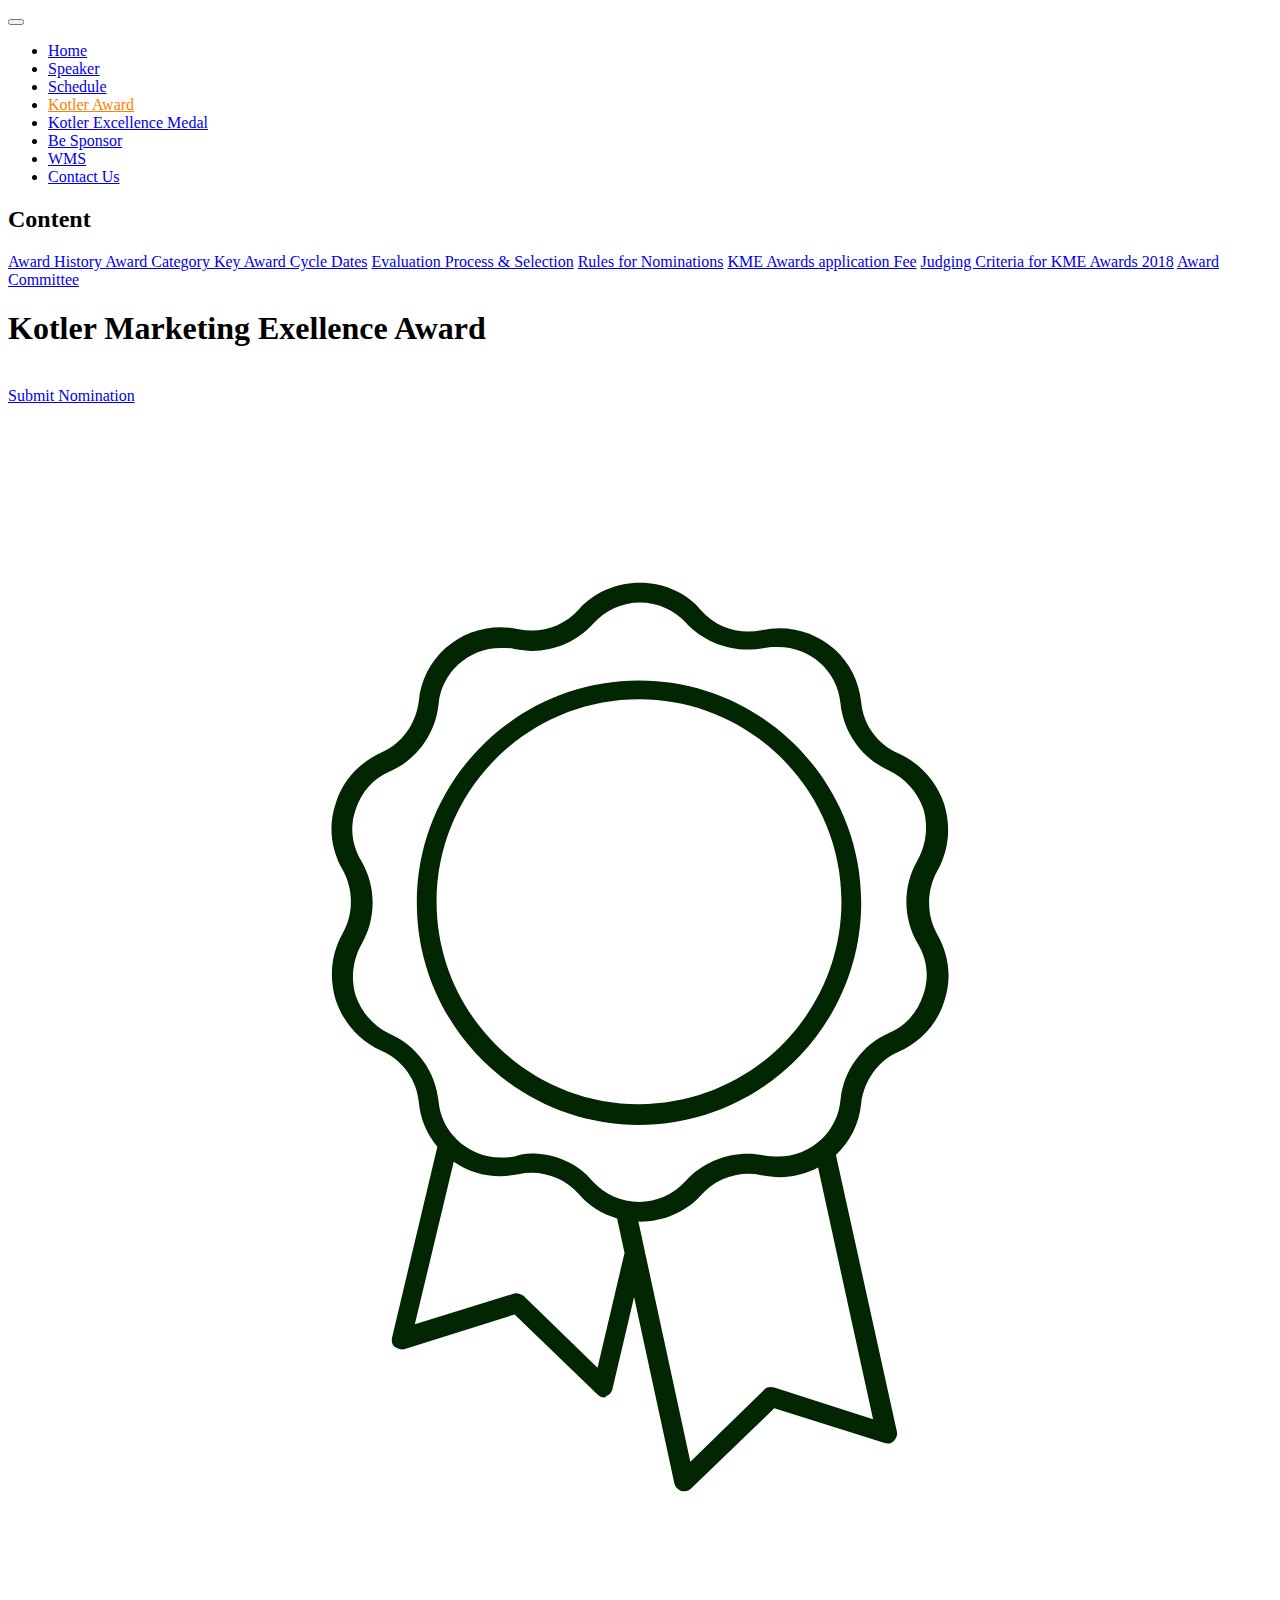
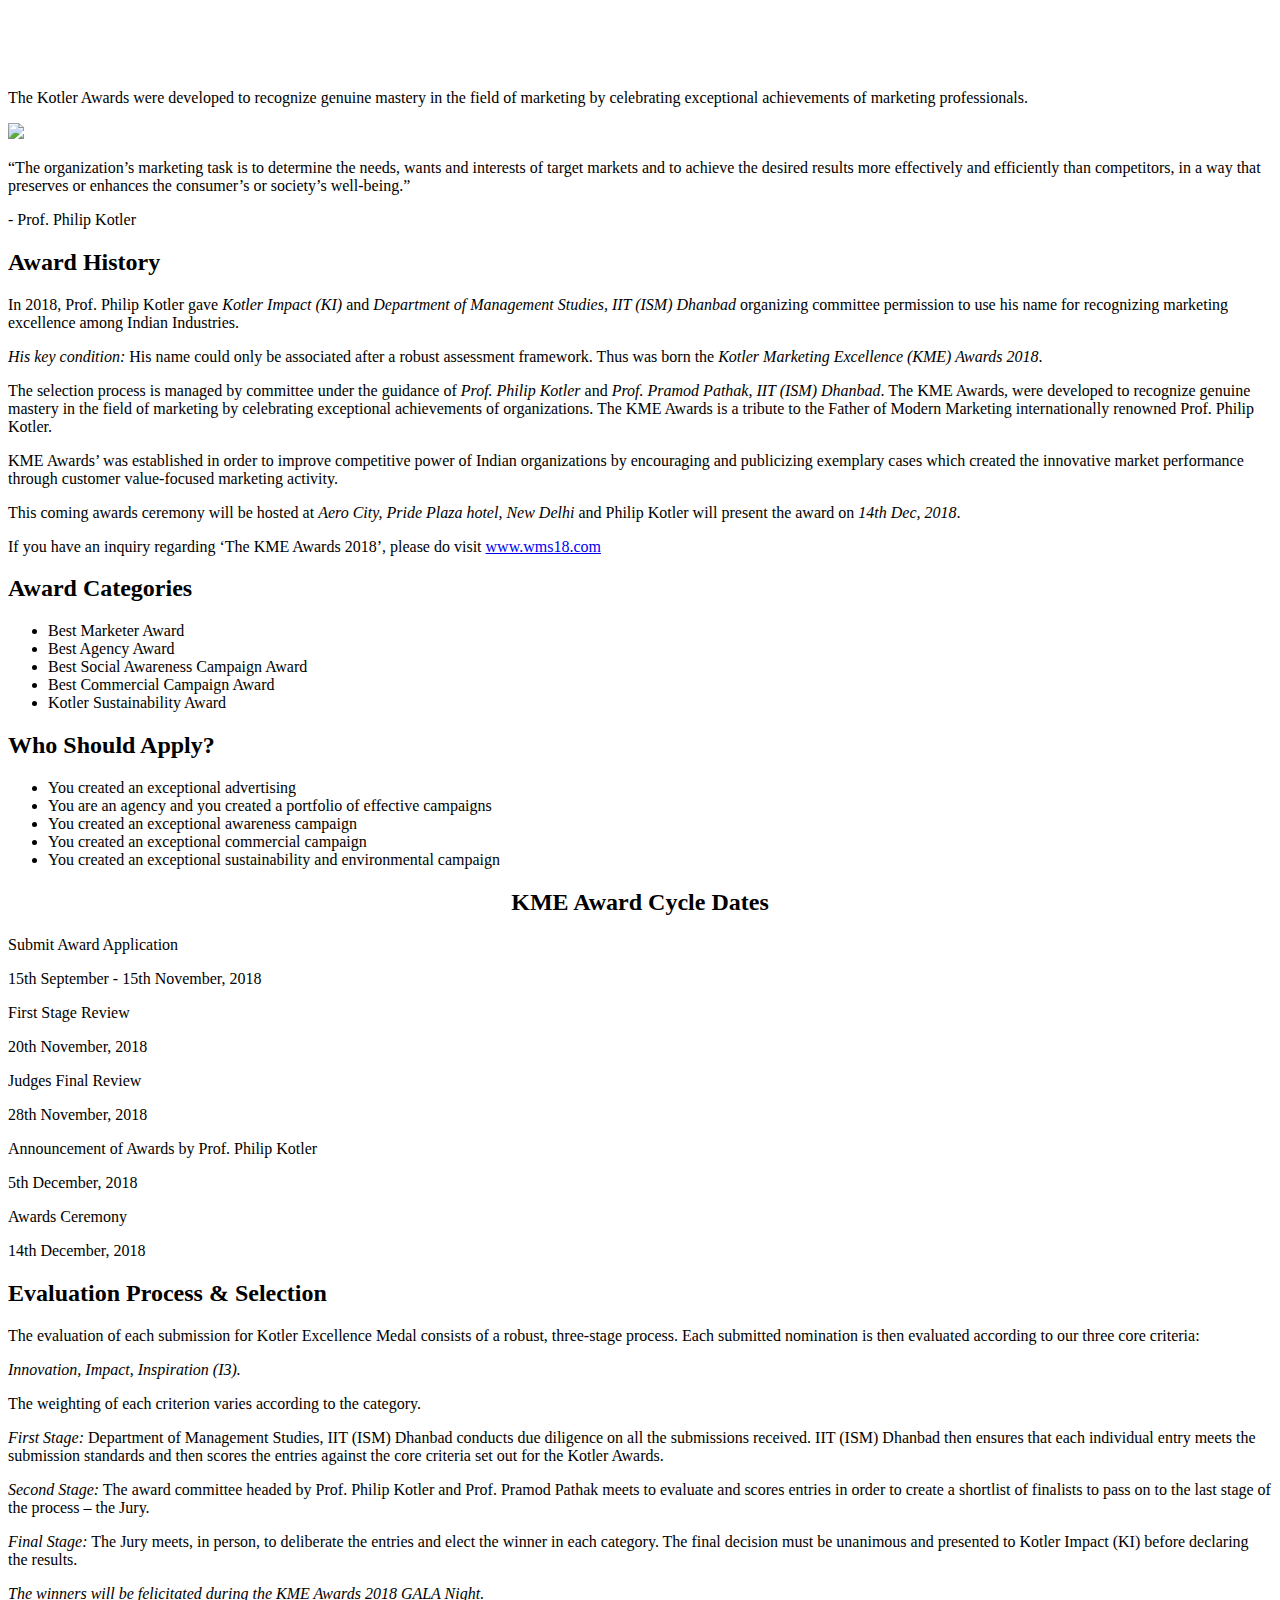
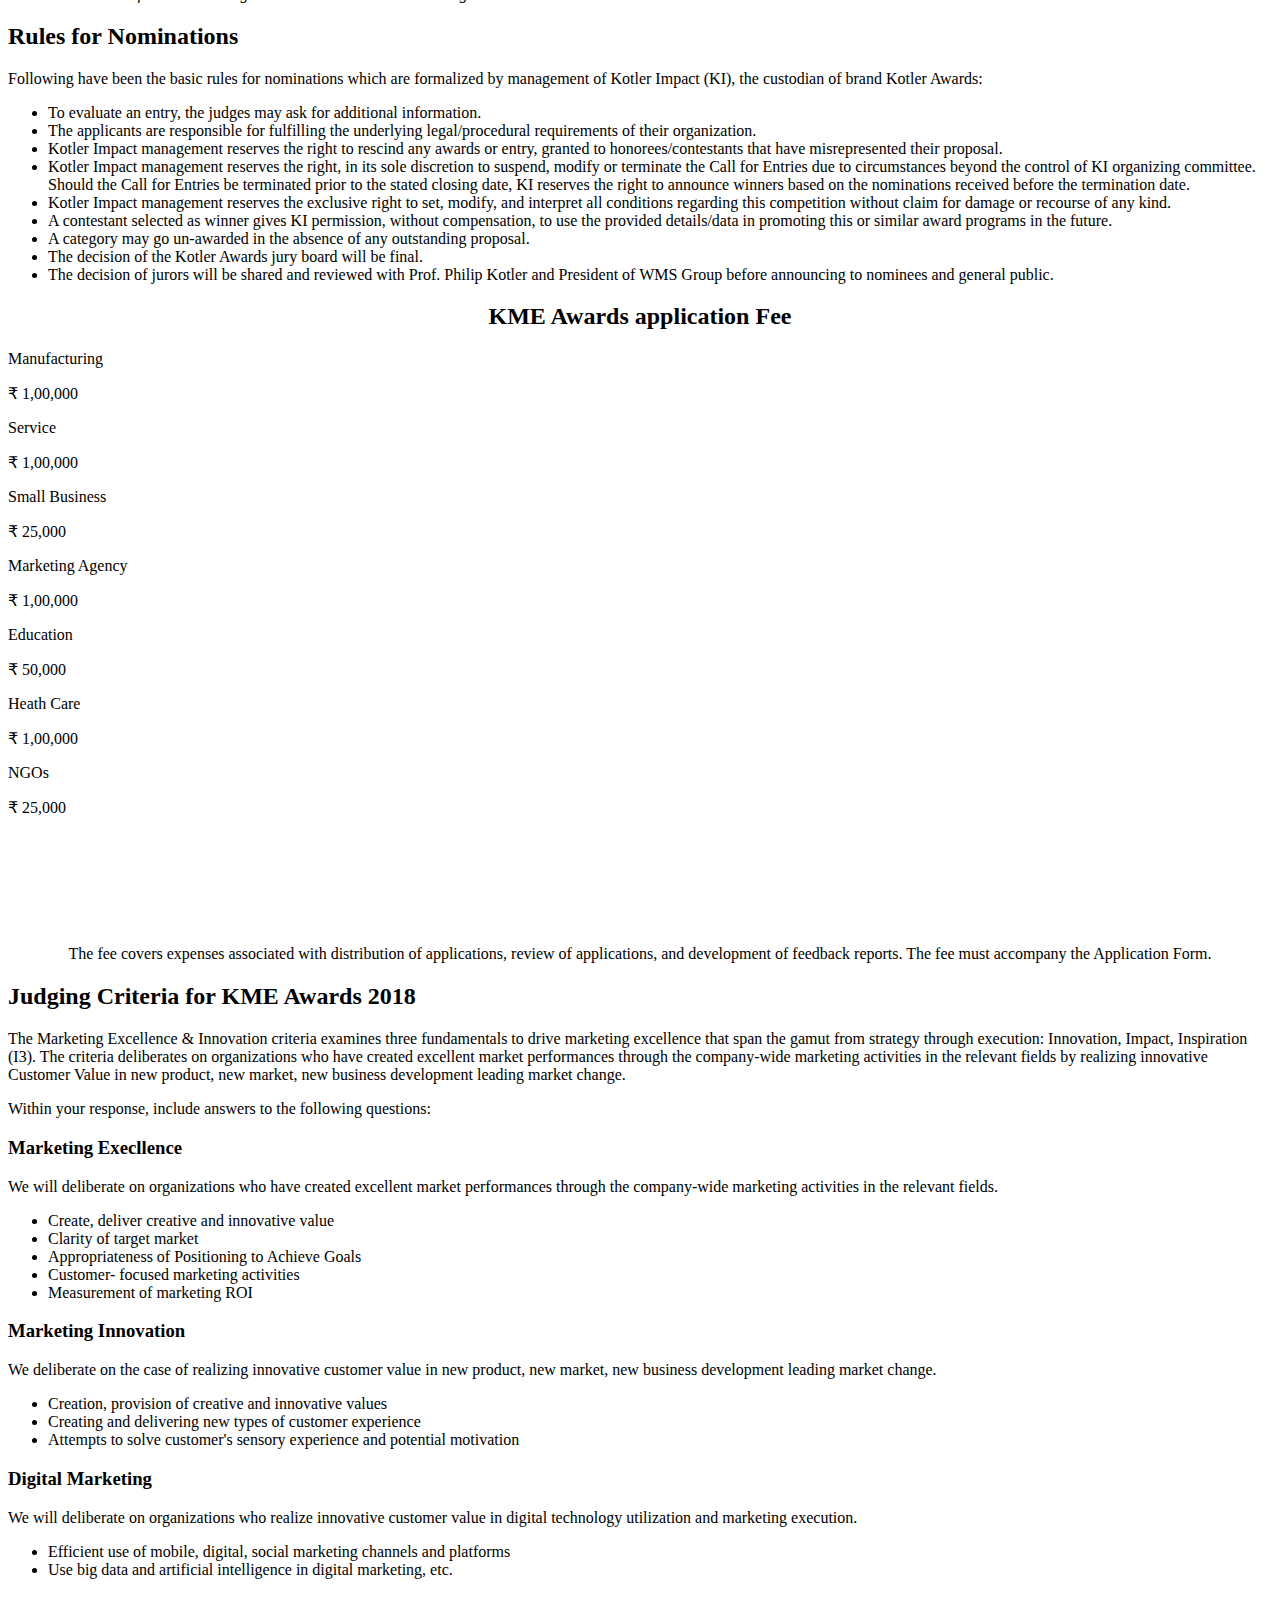
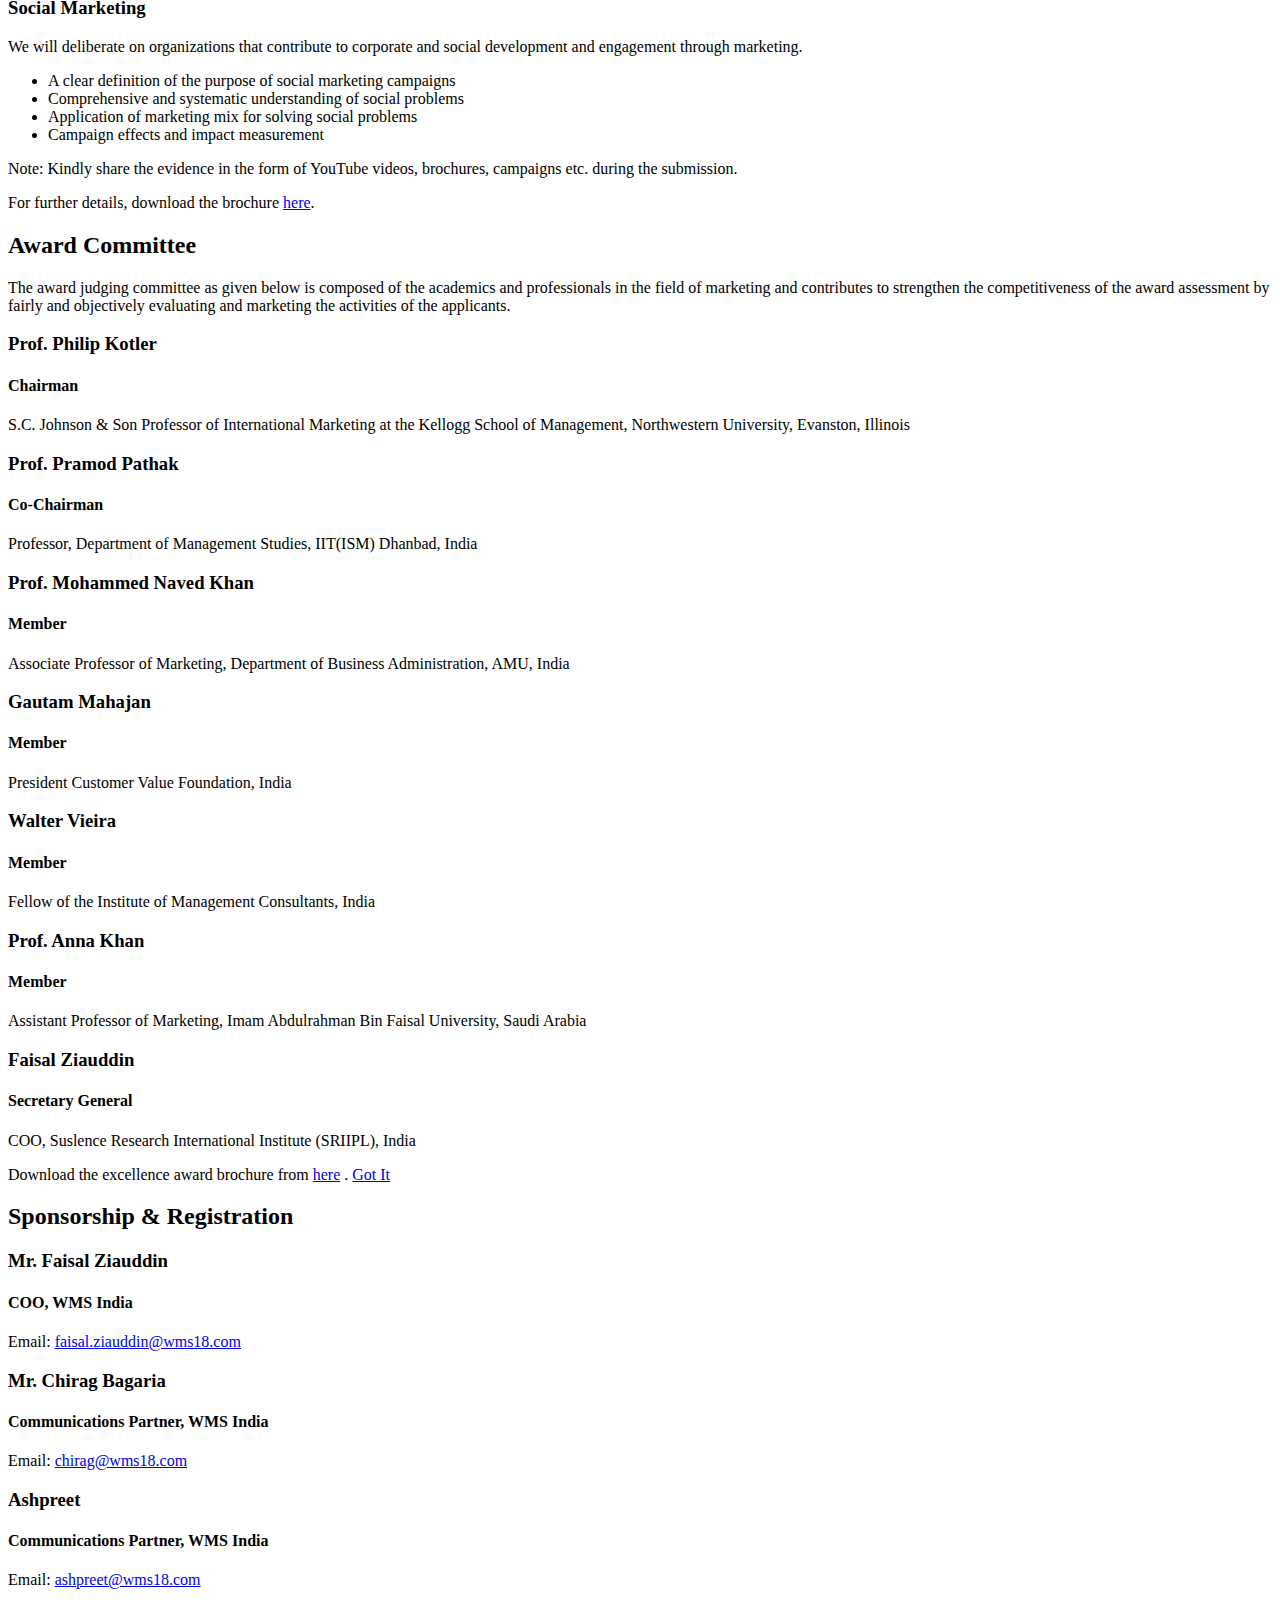
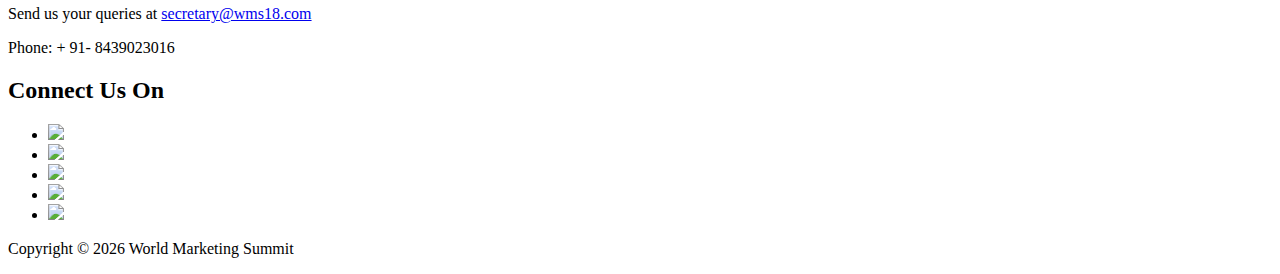
==== commit 3571f167: "added" ====
--- a/award.html
+++ b/award.html
@@ -1 +1 @@
-<!DOCTYPE html> <html lang=en> <head> <meta charset=UTF-8> <meta name=viewport content="width=device-width,initial-scale=1"> <meta http-equiv=X-UA-Compatible content="ie=edge"> <meta name=description content="Sponsorship, World Marketing Summit | 2018 India"> <meta name=keywords content="Sponsorship, World Marketing Summit, 2018, India, Kotler, Philip Kotler, Award"> <meta name=author content="Saptarshi Basu(https://www.sapbasu.com)"> <meta property=og:title content="Sponsorship - World Marketing Summit | 2018 India"> <meta property=og:url content=worldmarkettingsummit.com> <meta property=og:image content="a588860b13d4813bfdd430ac1d52441e.png"> <meta property=og:description content="World Marketing Summit | 2018 India"> <meta property=og:type content="Sponsorship - World Marketing Summit | 2018 India"> <meta name=description content="Sponsorship - World Marketing Summit | 2018 India"> <meta name=keywords content="Sponsorship, World Marketing Summit, 2018, India, Kotler, Philip Kotler, Award"> <meta name=author content="Saptarshi Basu(https://www.sapbasu.com)"> <meta name=theme-color content=#000000 /> <link rel="shortcut apple-touch-icon" type=image/x-icon href="a588860b13d4813bfdd430ac1d52441e.png" sizes=380x367> <link rel="shortcut apple-touch-icon" type=image/x-icon href="a588860b13d4813bfdd430ac1d52441e.png" sizes=380x367> <script src=https://cdnjs.cloudflare.com/ajax/libs/pace/1.0.2/pace.min.js></script> <link rel="shortcut icon" type=image/x-icon href="a588860b13d4813bfdd430ac1d52441e.png" sizes=380x367> <link rel="shortcut icon" type=image/x-icon href="a588860b13d4813bfdd430ac1d52441e.png" sizes=380x367> <link href="https://fonts.googleapis.com/css?family=Raleway:300,400,900|Lato:300,400,900" rel=stylesheet> <title>World Marketing Summit | 2018 India</title> <link href="loader.2407b4bb.css" rel="stylesheet"><link href="main.8ab48e6e.css" rel="stylesheet"></head> <body> <nav id=navbar class=c-navbar> <button aria-label="Menu Button" class="hamburger hamburger--collapse c-navbar__mob-menu-btn" type=button onclick=toggleHamburger()> <span class=hamburger-box> <span class=hamburger-inner></span> </span> </button> <ul> <li> <a href=index.html#top onclick=closeMobMenu()>Home</a> </li> <li> <a href=index.html#speaker_list onclick=closeMobMenu()>Speaker</a> </li> <li> <a href=index.html#schedule onclick=closeMobMenu()>Schedule</a> </li> <li> <a href=award.html style=color:#ff8000!important onclick=closeMobMenu()>Kotler Award</a> </li> <li> <a href=medal.html onclick=closeMobMenu()>Kotler Excellence Medal</a> </li> <li> <a href=sponsor.html onclick=closeMobMenu() onclick=closeMobMenu()>Be Sponsor</a> </li> <li> <a href=wms.html onclick=closeMobMenu()>WMS</a> </li> <li> <a href=index.html#contactus onclick=closeMobMenu()>Contact Us</a> </li> </ul> </nav> <div class="c-row bg"> <div class=col-1-of-4> <section class=side-content> <div class=side-content__nav-placeholder></div> <div class=side-content__menu> <h2>Content</h2> <a id=award_history_lnk href=#award_history class=same-page onclick='changeBorderColor("#award_history_lnk")'>Award History </a> <a id=award_category_lnk href=#award_category class=same-page onclick='changeBorderColor("#award_category_lnk")'>Award Category </a> <a id=award_dates_lnk href=#award_dates class=same-page onclick='changeBorderColor("#award_dates_lnk")'>Key Award Cycle Dates</a> <a id=eval_process_lnk href=#eval_process class=same-page onclick='changeBorderColor("#eval_process_lnk")'>Evaluation Process &amp; Selection</a> <a id=nomination_rules_lnk href=#nomination_rules class=same-page onclick='changeBorderColor("#nomination_rules_lnk")'>Rules for Nominations</a> <a id=application_fees_lnk href=#application_fees class=same-page onclick='changeBorderColor("#application_fees_lnk")'>KME Awards application Fee</a> <a id=judging_criteria_lnk href=#judging_criteria class=same-page onclick='changeBorderColor("#judging_criteria_lnk")'>Judging Criteria for KME Awards 2018</a> <a id=award_committee_lnk href=#award_committee class=same-page onclick='changeBorderColor("#award_committee_lnk")'>Award Committee</a> </div> </section> </div> <div class="col-3-of-4 body-bg"> <header class=sponsor-header> <figure> <div class=sponsor-header__hero-image> </div> </figure> <div class=sponsor-header__title> <h1 class=title--main>Kotler Marketing Exellence Award</h1> <br/> <a class="c-btn c-btn--secondary" href="mailto:info@wms18.com?subject=NOMINATION FOR KOTLER AWARD ENQUIRY">Submit Nomination </a> </div> </header> <section class=award-def> <img class=award-def__icon src=80df1c76fb1daec7fc152d6b7e306418.svg /> <p class=award-def__definition>The Kotler Awards were developed to recognize genuine mastery in the field of marketing by celebrating exceptional achievements of marketing professionals.</p> </section> <section class=award-quotes> <img class=award-quotes__icon src=a76cf0876c346878f38ead33961772c0.svg /> <p class=award-quotes__quote>“The organization’s marketing task is to determine the needs, wants and interests of target markets and to achieve the desired results more effectively and efficiently than competitors, in a way that preserves or enhances the consumer’s or society’s well-being.”</p> <p class=award-quotes__author>- Prof. Philip Kotler</p> </section> <section class=award-history id=award_history> <div class=award-history__container> <h2>Award History</h2> <p><span class=dropcap>I</span>n 2018, Prof. Philip Kotler gave <em>Kotler Impact (KI)</em> and <em>Department of Management Studies, IIT (ISM) Dhanbad</em> organizing committee permission to use his name for recognizing marketing excellence among Indian Industries.</p> <p><em>His key condition:</em> His name could only be associated after a robust assessment framework. Thus was born the <em>Kotler Marketing Excellence (KME) Awards 2018</em>.</p> <p>The selection process is managed by committee under the guidance of <em>Prof. Philip Kotler</em> and <em>Prof. Pramod Pathak, IIT (ISM) Dhanbad</em>. The KME Awards, were developed to recognize genuine mastery in the field of marketing by celebrating exceptional achievements of organizations. The KME Awards is a tribute to the Father of Modern Marketing internationally renowned Prof. Philip Kotler. </p> <p>KME Awards’ was established in order to improve competitive power of Indian organizations by encouraging and publicizing exemplary cases which created the innovative market performance through customer value-focused marketing activity.</p> <p>This coming awards ceremony will be hosted at <em>Aero City, Pride Plaza hotel, New Delhi</em> and Philip Kotler will present the award on <em>14th Dec, 2018</em>.</p> <p>If you have an inquiry regarding ‘The KME Awards 2018’, please do visit <a href=www.wms18.com>www.wms18.com</a></p> </div> </section> <div class=award-info id=award_category> <div class=award-info__cat> <section class=award-info__cat__criteria> <h2>Award Categories</h2> <p style=padding:0> </p><ul> <li>Best Marketer Award</li> <li>Best Agency Award</li> <li>Best Social Awareness Campaign Award</li> <li>Best Commercial Campaign Award</li> <li>Kotler Sustainability Award</li> </ul> <p></p> </section> <section class=award-info__cat__criteria> <h2>Who Should Apply?</h2> <p style=padding:0> </p><ul> <li>You created an exceptional advertising</li> <li>You are an agency and you created a portfolio of effective campaigns</li> <li>You created an exceptional awareness campaign</li> <li>You created an exceptional commercial campaign</li> <li>You created an exceptional sustainability and environmental campaign</li> </ul> <p></p> </section> </div> </div> <div class=award-history id=award_dates> <section class=award-history__container> <h2 style=text-align:center>KME Award Cycle Dates</h2> <section class=award-info__cat__criteria__cycle-dates> <div> <p class=award-info__cat__criteria__cycle-dates__cycle> Submit Award Application </p> <p class=award-info__cat__criteria__cycle-dates__date>15th September - 15th November, 2018</p> </div> <div> <p class=award-info__cat__criteria__cycle-dates__cycle> First Stage Review </p> <p class=award-info__cat__criteria__cycle-dates__date>20th November, 2018</p> </div> <div> <p class=award-info__cat__criteria__cycle-dates__cycle> Judges Final Review </p> <p class=award-info__cat__criteria__cycle-dates__date>28th November, 2018</p> </div> <div> <p class=award-info__cat__criteria__cycle-dates__cycle> Announcement of Awards by Prof. Philip Kotler </p> <p class=award-info__cat__criteria__cycle-dates__date>5th December, 2018</p> </div> <div> <p class=award-info__cat__criteria__cycle-dates__cycle> Awards Ceremony </p> <p class=award-info__cat__criteria__cycle-dates__date>14th December, 2018</p> </div> </section> </section> </div> <div class=award-info id=eval_process> <section class=award-info__cat__criteria> <h2>Evaluation Process &amp; Selection</h2> <p> <span class=dropcap>T</span>he evaluation of each submission for Kotler Excellence Medal consists of a robust, three-stage process. Each submitted nomination is then evaluated according to our three core criteria: </p> <p><em>Innovation, Impact, Inspiration (I3).</em> </p> <p>The weighting of each criterion varies according to the category.</p> <p> <em>First Stage:</em> Department of Management Studies, IIT (ISM) Dhanbad conducts due diligence on all the submissions received. IIT (ISM) Dhanbad then ensures that each individual entry meets the submission standards and then scores the entries against the core criteria set out for the Kotler Awards. </p> <p> <em>Second Stage:</em> The award committee headed by Prof. Philip Kotler and Prof. Pramod Pathak meets to evaluate and scores entries in order to create a shortlist of finalists to pass on to the last stage of the process – the Jury. </p> <p> <em>Final Stage:</em> The Jury meets, in person, to deliberate the entries and elect the winner in each category. The final decision must be unanimous and presented to Kotler Impact (KI) before declaring the results. </p><p><em>The winners will be felicitated during the KME Awards 2018 GALA Night.</em></p> </section> <section class=award-info__cat__criteria id=nomination_rules> <h2>Rules for Nominations</h2> <p><span class=dropcap>F</span>ollowing have been the basic rules for nominations which are formalized by management of Kotler Impact (KI), the custodian of brand Kotler Awards:</p> <ul> <li> To evaluate an entry, the judges may ask for additional information.</li> <li> The applicants are responsible for fulfilling the underlying legal/procedural requirements of their organization.</li> <li>Kotler Impact management reserves the right to rescind any awards or entry, granted to honorees/contestants that have misrepresented their proposal.</li> <li>Kotler Impact management reserves the right, in its sole discretion to suspend, modify or terminate the Call for Entries due to circumstances beyond the control of KI organizing committee. Should the Call for Entries be terminated prior to the stated closing date, KI reserves the right to announce winners based on the nominations received before the termination date.</li> <li>Kotler Impact management reserves the exclusive right to set, modify, and interpret all conditions regarding this competition without claim for damage or recourse of any kind.</li> <li>A contestant selected as winner gives KI permission, without compensation, to use the provided details/data in promoting this or similar award programs in the future.</li> <li>A category may go un-awarded in the absence of any outstanding proposal.</li> <li>The decision of the Kotler Awards jury board will be final. </li> <li>The decision of jurors will be shared and reviewed with Prof. Philip Kotler and President of WMS Group before announcing to nominees and general public.</li> </ul> </section> </div> <div class=award-history id=application_fees> <section class=award-history__container> <h2 style=text-align:center>KME Awards application Fee</h2> <section class=award-info__cat__criteria__cycle-dates> <div> <p class=award-info__cat__criteria__cycle-dates__cycle> Manufacturing </p> <p class=award-info__cat__criteria__cycle-dates__date>&#8377; 1,00,000</p> </div> <div> <p class=award-info__cat__criteria__cycle-dates__cycle> Service </p> <p class=award-info__cat__criteria__cycle-dates__date>&#8377; 1,00,000</p> </div> <div> <p class=award-info__cat__criteria__cycle-dates__cycle> Small Business </p> <p class=award-info__cat__criteria__cycle-dates__date>&#8377; 25,000</p> </div> <div> <p class=award-info__cat__criteria__cycle-dates__cycle> Marketing Agency </p> <p class=award-info__cat__criteria__cycle-dates__date>&#8377; 1,00,000</p> </div> <div> <p class=award-info__cat__criteria__cycle-dates__cycle> Education </p> <p class=award-info__cat__criteria__cycle-dates__date>&#8377; 50,000</p> </div> <div> <p class=award-info__cat__criteria__cycle-dates__cycle> Heath Care </p> <p class=award-info__cat__criteria__cycle-dates__date>&#8377; 1,00,000</p> </div> <div> <p class=award-info__cat__criteria__cycle-dates__cycle> NGOs </p> <p class=award-info__cat__criteria__cycle-dates__date>&#8377; 25,000</p> </div> </section> <p style=text-align:center;padding-top:7rem>The fee covers expenses associated with distribution of applications, review of applications, and development of feedback reports. The fee must accompany the Application Form.</p> </section> </div> <div class=award-info id=judging_criteria> <section class=award-info__cat__criteria> <h2>Judging Criteria for KME Awards 2018</h2> <p><span class=dropcap>T</span>he Marketing Excellence & Innovation criteria examines three fundamentals to drive marketing excellence that span the gamut from strategy through execution: Innovation, Impact, Inspiration (I3). The criteria deliberates on organizations who have created excellent market performances through the company-wide marketing activities in the relevant fields by realizing innovative Customer Value in new product, new market, new business development leading market change. </p> <p>Within your response, include answers to the following questions:</p> <h3>Marketing Execllence</h3> <p>We will deliberate on organizations who have created excellent market performances through the company-wide marketing activities in the relevant fields.</p> <ul> <li>Create, deliver creative and innovative value</li> <li>Clarity of target market </li> <li>Appropriateness of Positioning to Achieve Goals </li> <li>Customer- focused marketing activities </li> <li>Measurement of marketing ROI </li> </ul> <h3>Marketing Innovation</h3> <p>We deliberate on the case of realizing innovative customer value in new product, new market, new business development leading market change.</p> <ul> <li>Creation, provision of creative and innovative values </li> <li>Creating and delivering new types of customer experience </li> <li>Attempts to solve customer's sensory experience and potential motivation </li> </ul> <h3>Digital Marketing</h3> <p>We will deliberate on organizations who realize innovative customer value in digital technology utilization and marketing execution. </p> <ul> <li>Efficient use of mobile, digital, social marketing channels and platforms </li> <li>Use big data and artificial intelligence in digital marketing, etc. </li> </ul> <h3>Social Marketing</h3> <p>We will deliberate on organizations that contribute to corporate and social development and engagement through marketing. </p> <ul> <li>A clear definition of the purpose of social marketing campaigns </li> <li>Comprehensive and systematic understanding of social problems </li> <li>Application of marketing mix for solving social problems </li> <li>Campaign effects and impact measurement </li> </ul> <p>Note: Kindly share the evidence in the form of YouTube videos, brochures, campaigns etc. during the submission. </p> <p>For further details, download the brochure <a href=Kotler_Awards_2018.pdf class=link-more aria-label="Brochure download link">here</a>.</p> </section> </div> <div class=award-info id=award_committee> <div class=award-info__cat__criteria> <h2>Award Committee</h2> <p><span class=dropcap>T</span>he award judging committee as given below is composed of the academics and professionals in the field of marketing and contributes to strengthen the competitiveness of the award assessment by fairly and objectively evaluating and marketing the activities of the applicants. </p> </div> <section class="award-info__cat committee"> <div> <h3>Prof. Philip Kotler</h3> <h4>Chairman</h4> <p>S.C. Johnson & Son Professor of International Marketing at the Kellogg School of Management, Northwestern University, Evanston, Illinois</p> </div> <div> <h3>Prof. Pramod Pathak</h3> <h4>Co-Chairman</h4> <p>Professor, Department of Management Studies, IIT(ISM) Dhanbad, India</p> </div> <div> <h3>Prof. Mohammed Naved Khan</h3> <h4>Member</h4> <p>Associate Professor of Marketing, Department of Business Administration, AMU, India</p> </div> <div> <h3>Gautam Mahajan</h3> <h4>Member</h4> <p>President Customer Value Foundation, India</p> </div> <div> <h3>Walter Vieira</h3> <h4>Member</h4> <p>Fellow of the Institute of Management Consultants, India</p> </div> <div> <h3>Prof. Anna Khan</h3> <h4>Member</h4> <p>Assistant Professor of Marketing, Imam Abdulrahman Bin Faisal University, Saudi Arabia</p> </div> <div> <h3>Faisal Ziauddin</h3> <h4>Secretary General</h4> <p>COO, Suslence Research International Institute (SRIIPL), India</p> </div> </section> </div> <div class=popup> <p class=popup__text>Download the excellence award brochure from <a class=popup__link href=Kotler_Awards_2018.pdf class=link-more aria-label="Sponsorship brochure download link">here</a> . <a class=popup__got-it-btn onclick=closePopup() href=javascrip:void(0)>Got It</a></p> </div> <footer class=footer> <header id=contactus class=header> <div class=c-row> <div class=col-1-of-2> <h2>Sponsorship & Registration</h2> <h3>Mr. Tahir A Bari</h3> <p>Phone: + 91- 8126821464</p> <p>Email: <a href=mailto:tahir.bari@wms18.com>tahir.bari@wms18.com</a> </p> <p>Send us your queries at <a href=mailto:info@wms18.com>info@wms18.com</a> </p> </div> </div> </header> <footer class=footer__copyright> <p></p> </footer> </footer> </div> </div> <script src=https://code.jquery.com/jquery-3.3.1.min.js integrity="sha256-FgpCb/KJQlLNfOu91ta32o/NMZxltwRo8QtmkMRdAu8=" crossorigin=anonymous></script> <script type="text/javascript" src="loader.416254dbed8fcc96c81e.js"></script><script type="text/javascript" src="main.416254dbed8fcc96c81e.js"></script></body> </html>+<!DOCTYPE html> <html lang=en> <head> <meta charset=UTF-8> <meta name=viewport content="width=device-width,initial-scale=1"> <meta http-equiv=X-UA-Compatible content="ie=edge"> <meta name=description content="Sponsorship, World Marketing Summit | 2018 India"> <meta name=keywords content="Sponsorship, World Marketing Summit, 2018, India, Kotler, Philip Kotler, Award"> <meta name=author content="Saptarshi Basu(https://www.sapbasu.com)"> <meta property=og:title content="Sponsorship - World Marketing Summit | 2018 India"> <meta property=og:url content=worldmarkettingsummit.com> <meta property=og:image content="a588860b13d4813bfdd430ac1d52441e.png"> <meta property=og:description content="World Marketing Summit | 2018 India"> <meta property=og:type content="Sponsorship - World Marketing Summit | 2018 India"> <meta name=description content="Sponsorship - World Marketing Summit | 2018 India"> <meta name=keywords content="Sponsorship, World Marketing Summit, 2018, India, Kotler, Philip Kotler, Award"> <meta name=author content="Saptarshi Basu(https://www.sapbasu.com)"> <meta name=theme-color content=#000000 /> <link rel="shortcut apple-touch-icon" type=image/x-icon href="a588860b13d4813bfdd430ac1d52441e.png" sizes=380x367> <link rel="shortcut apple-touch-icon" type=image/x-icon href="a588860b13d4813bfdd430ac1d52441e.png" sizes=380x367> <script src=https://cdnjs.cloudflare.com/ajax/libs/pace/1.0.2/pace.min.js></script> <link rel="shortcut icon" type=image/x-icon href="a588860b13d4813bfdd430ac1d52441e.png" sizes=380x367> <link rel="shortcut icon" type=image/x-icon href="a588860b13d4813bfdd430ac1d52441e.png" sizes=380x367> <link href="https://fonts.googleapis.com/css?family=Raleway:300,400,900|Lato:300,400,900" rel=stylesheet> <title>World Marketing Summit | 2018 India</title> <link href="loader.2407b4bb.css" rel="stylesheet"><link href="main.557c675d.css" rel="stylesheet"></head> <body> <nav id=navbar class=c-navbar> <button aria-label="Menu Button" class="hamburger hamburger--collapse c-navbar__mob-menu-btn" type=button onclick=toggleHamburger()> <span class=hamburger-box> <span class=hamburger-inner></span> </span> </button> <ul> <li> <a href=index.html#top onclick=closeMobMenu()>Home</a> </li> <li> <a href=index.html#speaker_list onclick=closeMobMenu()>Speaker</a> </li> <li> <a href=index.html#schedule onclick=closeMobMenu()>Schedule</a> </li> <li> <a href=award.html style=color:#ff8000!important onclick=closeMobMenu()>Kotler Award</a> </li> <li> <a href=medal.html onclick=closeMobMenu()>Kotler Excellence Medal</a> </li> <li> <a href=sponsor.html onclick=closeMobMenu() onclick=closeMobMenu()>Be Sponsor</a> </li> <li> <a href=wms.html onclick=closeMobMenu()>WMS</a> </li> <li> <a href=index.html#contactus onclick=closeMobMenu()>Contact Us</a> </li> </ul> </nav> <div class="c-row bg"> <div class=col-1-of-4> <section class=side-content> <div class=side-content__nav-placeholder></div> <div class=side-content__menu> <h2>Content</h2> <a id=award_history_lnk href=#award_history class=same-page onclick='changeBorderColor("#award_history_lnk")'>Award History </a> <a id=award_category_lnk href=#award_category class=same-page onclick='changeBorderColor("#award_category_lnk")'>Award Category </a> <a id=award_dates_lnk href=#award_dates class=same-page onclick='changeBorderColor("#award_dates_lnk")'>Key Award Cycle Dates</a> <a id=eval_process_lnk href=#eval_process class=same-page onclick='changeBorderColor("#eval_process_lnk")'>Evaluation Process &amp; Selection</a> <a id=nomination_rules_lnk href=#nomination_rules class=same-page onclick='changeBorderColor("#nomination_rules_lnk")'>Rules for Nominations</a> <a id=application_fees_lnk href=#application_fees class=same-page onclick='changeBorderColor("#application_fees_lnk")'>KME Awards application Fee</a> <a id=judging_criteria_lnk href=#judging_criteria class=same-page onclick='changeBorderColor("#judging_criteria_lnk")'>Judging Criteria for KME Awards 2018</a> <a id=award_committee_lnk href=#award_committee class=same-page onclick='changeBorderColor("#award_committee_lnk")'>Award Committee</a> </div> </section> </div> <div class="col-3-of-4 body-bg"> <header class=sponsor-header> <figure> <div class=sponsor-header__hero-image> </div> </figure> <div class=sponsor-header__title> <h1 class=title--main>Kotler Marketing Exellence Award</h1> <br/> <a class="c-btn c-btn--secondary" href="mailto:info@wms18.com?subject=NOMINATION FOR KOTLER AWARD ENQUIRY">Submit Nomination </a> </div> </header> <section class=award-def> <img class=award-def__icon src=80df1c76fb1daec7fc152d6b7e306418.svg /> <p class=award-def__definition>The Kotler Awards were developed to recognize genuine mastery in the field of marketing by celebrating exceptional achievements of marketing professionals.</p> </section> <section class=award-quotes> <img class=award-quotes__icon src=a76cf0876c346878f38ead33961772c0.svg /> <p class=award-quotes__quote>“The organization’s marketing task is to determine the needs, wants and interests of target markets and to achieve the desired results more effectively and efficiently than competitors, in a way that preserves or enhances the consumer’s or society’s well-being.”</p> <p class=award-quotes__author>- Prof. Philip Kotler</p> </section> <section class=award-history id=award_history> <div class=award-history__container> <h2>Award History</h2> <p><span class=dropcap>I</span>n 2018, Prof. Philip Kotler gave <em>Kotler Impact (KI)</em> and <em>Department of Management Studies, IIT (ISM) Dhanbad</em> organizing committee permission to use his name for recognizing marketing excellence among Indian Industries.</p> <p><em>His key condition:</em> His name could only be associated after a robust assessment framework. Thus was born the <em>Kotler Marketing Excellence (KME) Awards 2018</em>.</p> <p>The selection process is managed by committee under the guidance of <em>Prof. Philip Kotler</em> and <em>Prof. Pramod Pathak, IIT (ISM) Dhanbad</em>. The KME Awards, were developed to recognize genuine mastery in the field of marketing by celebrating exceptional achievements of organizations. The KME Awards is a tribute to the Father of Modern Marketing internationally renowned Prof. Philip Kotler. </p> <p>KME Awards’ was established in order to improve competitive power of Indian organizations by encouraging and publicizing exemplary cases which created the innovative market performance through customer value-focused marketing activity.</p> <p>This coming awards ceremony will be hosted at <em>Aero City, Pride Plaza hotel, New Delhi</em> and Philip Kotler will present the award on <em>14th Dec, 2018</em>.</p> <p>If you have an inquiry regarding ‘The KME Awards 2018’, please do visit <a href=www.wms18.com>www.wms18.com</a></p> </div> </section> <div class=award-info id=award_category> <div class=award-info__cat> <section class=award-info__cat__criteria> <h2>Award Categories</h2> <p style=padding:0> </p><ul> <li>Best Marketer Award</li> <li>Best Agency Award</li> <li>Best Social Awareness Campaign Award</li> <li>Best Commercial Campaign Award</li> <li>Kotler Sustainability Award</li> </ul> <p></p> </section> <section class=award-info__cat__criteria> <h2>Who Should Apply?</h2> <p style=padding:0> </p><ul> <li>You created an exceptional advertising</li> <li>You are an agency and you created a portfolio of effective campaigns</li> <li>You created an exceptional awareness campaign</li> <li>You created an exceptional commercial campaign</li> <li>You created an exceptional sustainability and environmental campaign</li> </ul> <p></p> </section> </div> </div> <div class=award-history id=award_dates> <section class=award-history__container> <h2 style=text-align:center>KME Award Cycle Dates</h2> <section class=award-info__cat__criteria__cycle-dates> <div> <p class=award-info__cat__criteria__cycle-dates__cycle> Submit Award Application </p> <p class=award-info__cat__criteria__cycle-dates__date>15th September - 15th November, 2018</p> </div> <div> <p class=award-info__cat__criteria__cycle-dates__cycle> First Stage Review </p> <p class=award-info__cat__criteria__cycle-dates__date>20th November, 2018</p> </div> <div> <p class=award-info__cat__criteria__cycle-dates__cycle> Judges Final Review </p> <p class=award-info__cat__criteria__cycle-dates__date>28th November, 2018</p> </div> <div> <p class=award-info__cat__criteria__cycle-dates__cycle> Announcement of Awards by Prof. Philip Kotler </p> <p class=award-info__cat__criteria__cycle-dates__date>5th December, 2018</p> </div> <div> <p class=award-info__cat__criteria__cycle-dates__cycle> Awards Ceremony </p> <p class=award-info__cat__criteria__cycle-dates__date>14th December, 2018</p> </div> </section> </section> </div> <div class=award-info id=eval_process> <section class=award-info__cat__criteria> <h2>Evaluation Process &amp; Selection</h2> <p> <span class=dropcap>T</span>he evaluation of each submission for Kotler Excellence Medal consists of a robust, three-stage process. Each submitted nomination is then evaluated according to our three core criteria: </p> <p><em>Innovation, Impact, Inspiration (I3).</em> </p> <p>The weighting of each criterion varies according to the category.</p> <p> <em>First Stage:</em> Department of Management Studies, IIT (ISM) Dhanbad conducts due diligence on all the submissions received. IIT (ISM) Dhanbad then ensures that each individual entry meets the submission standards and then scores the entries against the core criteria set out for the Kotler Awards. </p> <p> <em>Second Stage:</em> The award committee headed by Prof. Philip Kotler and Prof. Pramod Pathak meets to evaluate and scores entries in order to create a shortlist of finalists to pass on to the last stage of the process – the Jury. </p> <p> <em>Final Stage:</em> The Jury meets, in person, to deliberate the entries and elect the winner in each category. The final decision must be unanimous and presented to Kotler Impact (KI) before declaring the results. </p><p><em>The winners will be felicitated during the KME Awards 2018 GALA Night.</em></p> </section> <section class=award-info__cat__criteria id=nomination_rules> <h2>Rules for Nominations</h2> <p><span class=dropcap>F</span>ollowing have been the basic rules for nominations which are formalized by management of Kotler Impact (KI), the custodian of brand Kotler Awards:</p> <ul> <li> To evaluate an entry, the judges may ask for additional information.</li> <li> The applicants are responsible for fulfilling the underlying legal/procedural requirements of their organization.</li> <li>Kotler Impact management reserves the right to rescind any awards or entry, granted to honorees/contestants that have misrepresented their proposal.</li> <li>Kotler Impact management reserves the right, in its sole discretion to suspend, modify or terminate the Call for Entries due to circumstances beyond the control of KI organizing committee. Should the Call for Entries be terminated prior to the stated closing date, KI reserves the right to announce winners based on the nominations received before the termination date.</li> <li>Kotler Impact management reserves the exclusive right to set, modify, and interpret all conditions regarding this competition without claim for damage or recourse of any kind.</li> <li>A contestant selected as winner gives KI permission, without compensation, to use the provided details/data in promoting this or similar award programs in the future.</li> <li>A category may go un-awarded in the absence of any outstanding proposal.</li> <li>The decision of the Kotler Awards jury board will be final. </li> <li>The decision of jurors will be shared and reviewed with Prof. Philip Kotler and President of WMS Group before announcing to nominees and general public.</li> </ul> </section> </div> <div class=award-history id=application_fees> <section class=award-history__container> <h2 style=text-align:center>KME Awards application Fee</h2> <section class=award-info__cat__criteria__cycle-dates> <div> <p class=award-info__cat__criteria__cycle-dates__cycle> Manufacturing </p> <p class=award-info__cat__criteria__cycle-dates__date>&#8377; 1,00,000</p> </div> <div> <p class=award-info__cat__criteria__cycle-dates__cycle> Service </p> <p class=award-info__cat__criteria__cycle-dates__date>&#8377; 1,00,000</p> </div> <div> <p class=award-info__cat__criteria__cycle-dates__cycle> Small Business </p> <p class=award-info__cat__criteria__cycle-dates__date>&#8377; 25,000</p> </div> <div> <p class=award-info__cat__criteria__cycle-dates__cycle> Marketing Agency </p> <p class=award-info__cat__criteria__cycle-dates__date>&#8377; 1,00,000</p> </div> <div> <p class=award-info__cat__criteria__cycle-dates__cycle> Education </p> <p class=award-info__cat__criteria__cycle-dates__date>&#8377; 50,000</p> </div> <div> <p class=award-info__cat__criteria__cycle-dates__cycle> Heath Care </p> <p class=award-info__cat__criteria__cycle-dates__date>&#8377; 1,00,000</p> </div> <div> <p class=award-info__cat__criteria__cycle-dates__cycle> NGOs </p> <p class=award-info__cat__criteria__cycle-dates__date>&#8377; 25,000</p> </div> </section> <p style=text-align:center;padding-top:7rem>The fee covers expenses associated with distribution of applications, review of applications, and development of feedback reports. The fee must accompany the Application Form.</p> </section> </div> <div class=award-info id=judging_criteria> <section class=award-info__cat__criteria> <h2>Judging Criteria for KME Awards 2018</h2> <p><span class=dropcap>T</span>he Marketing Excellence & Innovation criteria examines three fundamentals to drive marketing excellence that span the gamut from strategy through execution: Innovation, Impact, Inspiration (I3). The criteria deliberates on organizations who have created excellent market performances through the company-wide marketing activities in the relevant fields by realizing innovative Customer Value in new product, new market, new business development leading market change. </p> <p>Within your response, include answers to the following questions:</p> <h3>Marketing Execllence</h3> <p>We will deliberate on organizations who have created excellent market performances through the company-wide marketing activities in the relevant fields.</p> <ul> <li>Create, deliver creative and innovative value</li> <li>Clarity of target market </li> <li>Appropriateness of Positioning to Achieve Goals </li> <li>Customer- focused marketing activities </li> <li>Measurement of marketing ROI </li> </ul> <h3>Marketing Innovation</h3> <p>We deliberate on the case of realizing innovative customer value in new product, new market, new business development leading market change.</p> <ul> <li>Creation, provision of creative and innovative values </li> <li>Creating and delivering new types of customer experience </li> <li>Attempts to solve customer's sensory experience and potential motivation </li> </ul> <h3>Digital Marketing</h3> <p>We will deliberate on organizations who realize innovative customer value in digital technology utilization and marketing execution. </p> <ul> <li>Efficient use of mobile, digital, social marketing channels and platforms </li> <li>Use big data and artificial intelligence in digital marketing, etc. </li> </ul> <h3>Social Marketing</h3> <p>We will deliberate on organizations that contribute to corporate and social development and engagement through marketing. </p> <ul> <li>A clear definition of the purpose of social marketing campaigns </li> <li>Comprehensive and systematic understanding of social problems </li> <li>Application of marketing mix for solving social problems </li> <li>Campaign effects and impact measurement </li> </ul> <p>Note: Kindly share the evidence in the form of YouTube videos, brochures, campaigns etc. during the submission. </p> <p>For further details, download the brochure <a href=Kotler_Awards_2018.pdf class=link-more aria-label="Brochure download link">here</a>.</p> </section> </div> <div class=award-info id=award_committee> <div class=award-info__cat__criteria> <h2>Award Committee</h2> <p><span class=dropcap>T</span>he award judging committee as given below is composed of the academics and professionals in the field of marketing and contributes to strengthen the competitiveness of the award assessment by fairly and objectively evaluating and marketing the activities of the applicants. </p> </div> <section class="award-info__cat committee"> <div> <h3>Prof. Philip Kotler</h3> <h4>Chairman</h4> <p>S.C. Johnson & Son Professor of International Marketing at the Kellogg School of Management, Northwestern University, Evanston, Illinois</p> </div> <div> <h3>Prof. Pramod Pathak</h3> <h4>Co-Chairman</h4> <p>Professor, Department of Management Studies, IIT(ISM) Dhanbad, India</p> </div> <div> <h3>Prof. Mohammed Naved Khan</h3> <h4>Member</h4> <p>Associate Professor of Marketing, Department of Business Administration, AMU, India</p> </div> <div> <h3>Gautam Mahajan</h3> <h4>Member</h4> <p>President Customer Value Foundation, India</p> </div> <div> <h3>Walter Vieira</h3> <h4>Member</h4> <p>Fellow of the Institute of Management Consultants, India</p> </div> <div> <h3>Prof. Anna Khan</h3> <h4>Member</h4> <p>Assistant Professor of Marketing, Imam Abdulrahman Bin Faisal University, Saudi Arabia</p> </div> <div> <h3>Faisal Ziauddin</h3> <h4>Secretary General</h4> <p>COO, Suslence Research International Institute (SRIIPL), India</p> </div> </section> </div> <div class=popup> <p class=popup__text>Download the excellence award brochure from <a class=popup__link href=Kotler_Awards_2018.pdf class=link-more aria-label="Sponsorship brochure download link">here</a> . <a class=popup__got-it-btn onclick=closePopup() href=javascrip:void(0)>Got It</a></p> </div> <footer class=footer> <header id=contactus class=header> <div class=c-row> <div class=col-1-of-2> <h2>Sponsorship & Registration</h2> <h3>Mr. Faisal Ziauddin</h3> <h4>COO, WMS India</h4> <p>Email: <a href=mailto:faisal.ziauddin@wms18.com>faisal.ziauddin@wms18.com</a> </p> <h3>Mr. Chirag Bagaria</h3> <h4>Communications Partner, WMS India</h4> <p>Email: <a href=mailto:chirag@wms18.com>chirag@wms18.com</a> </p> <h3>Ashpreet</h3> <h4>Communications Partner, WMS India</h4> <p>Email: <a href=mailto:ashpreet@wms18.com>ashpreet@wms18.com</a> </p> <p>Send us your queries at <a href=mailto:secretary@wms18.com>secretary@wms18.com</a> </p> <p>Phone: + 91- 8439023016</p> </div> <div class=col-1-of-2> <h2>Connect Us On</h2> <ul> <li><a href=http://www.facebook.com/wms18.india/ ><img src=84ea31d8a11563c129f6188d2ef3349b.svg></a></li> <li><a href=https://www.instagram.com/wms18.india/ ><img src=bd3a9574a61c64cf62c796fe7ee511b1.svg></a></li> <li><a href=https://www.linkedin.com/company/world-marketing-summit-2018/ ><img src=d52e841b4e416958cd304a74278b14fa.svg></a></li> <li><a href=https://twitter.com/wms18india/ ><img src=fb0976f7f08a11a359f81341bfa92915.svg></a></li> <li><a href=http://wms18india.tumblr.com/ ><img src=cb39e65c30cdd11be1e5503922293070.svg></a></li> </ul> </div> </div> </header> <footer class=footer__copyright> <p></p> </footer> </footer> </div> </div> <script src=https://code.jquery.com/jquery-3.3.1.min.js integrity="sha256-FgpCb/KJQlLNfOu91ta32o/NMZxltwRo8QtmkMRdAu8=" crossorigin=anonymous></script> <script type="text/javascript" src="loader.d03387f455ba13786700.js"></script><script type="text/javascript" src="main.d03387f455ba13786700.js"></script></body> </html>